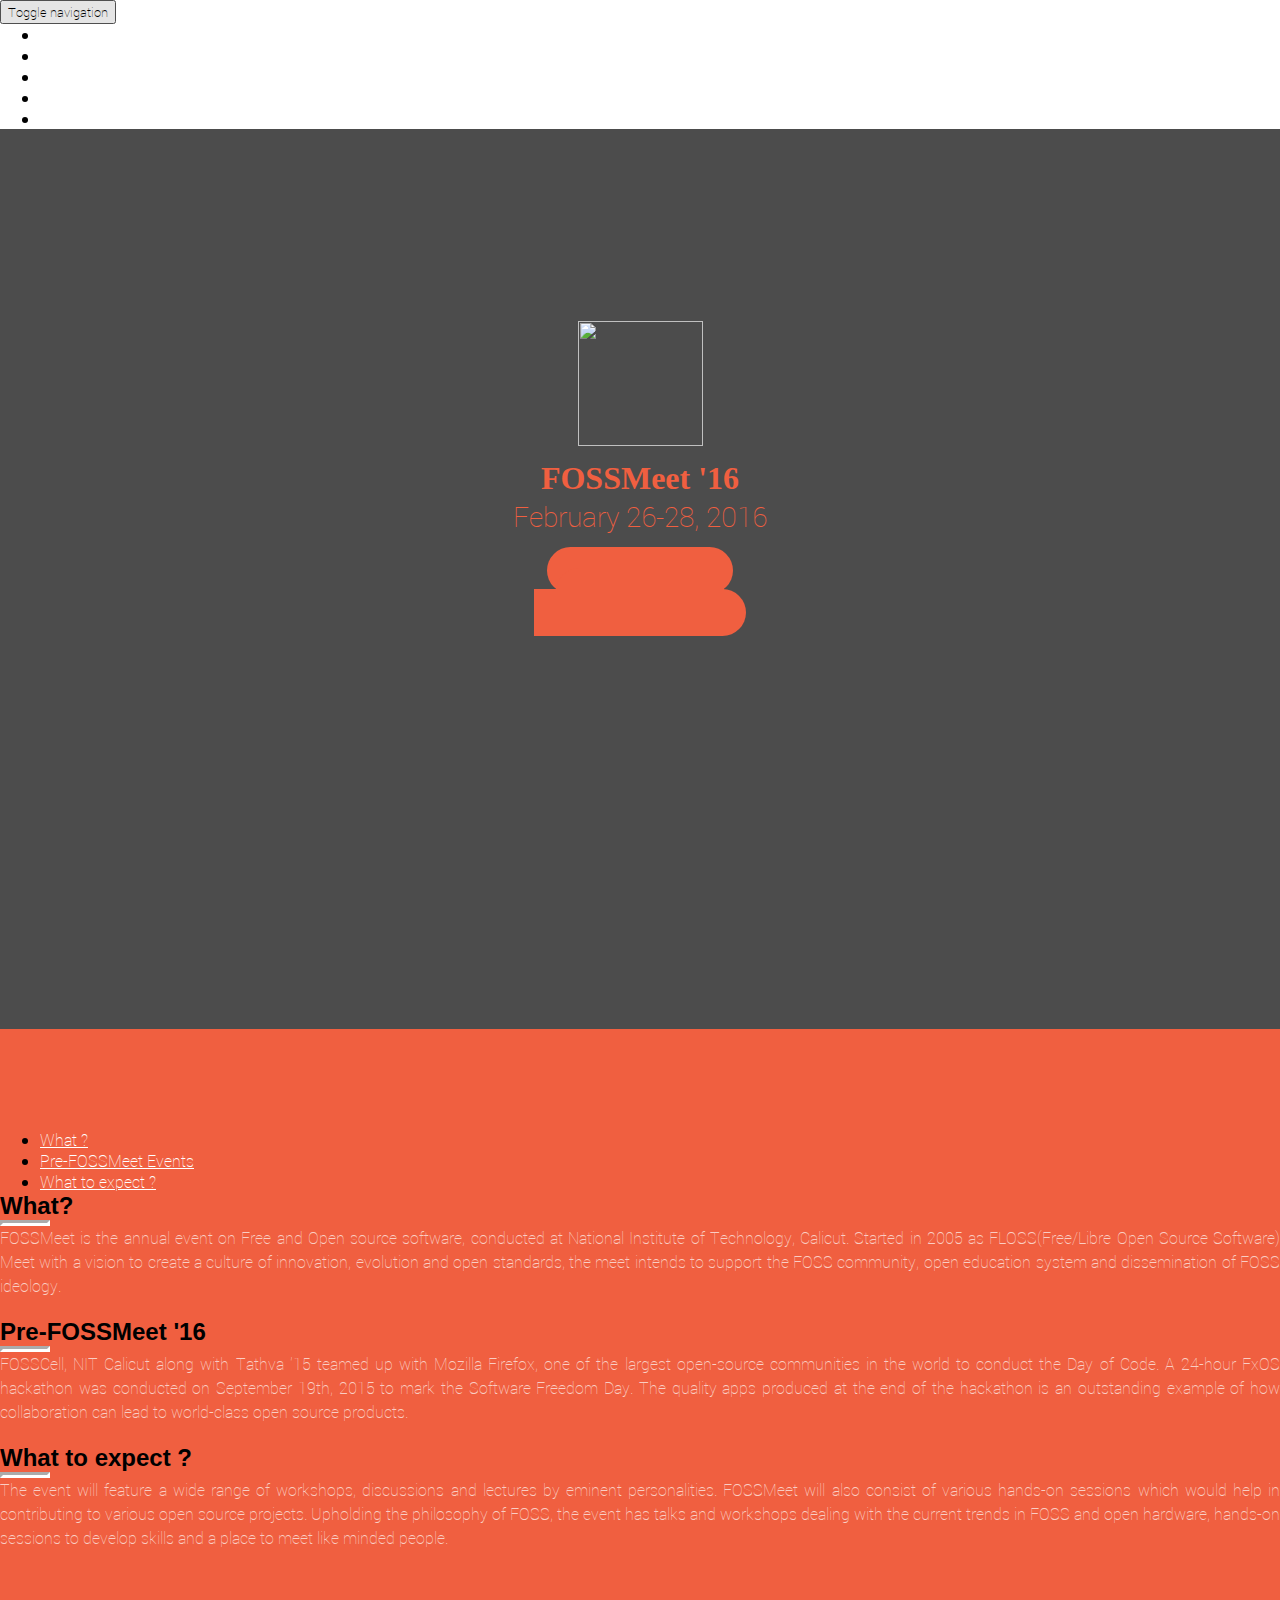
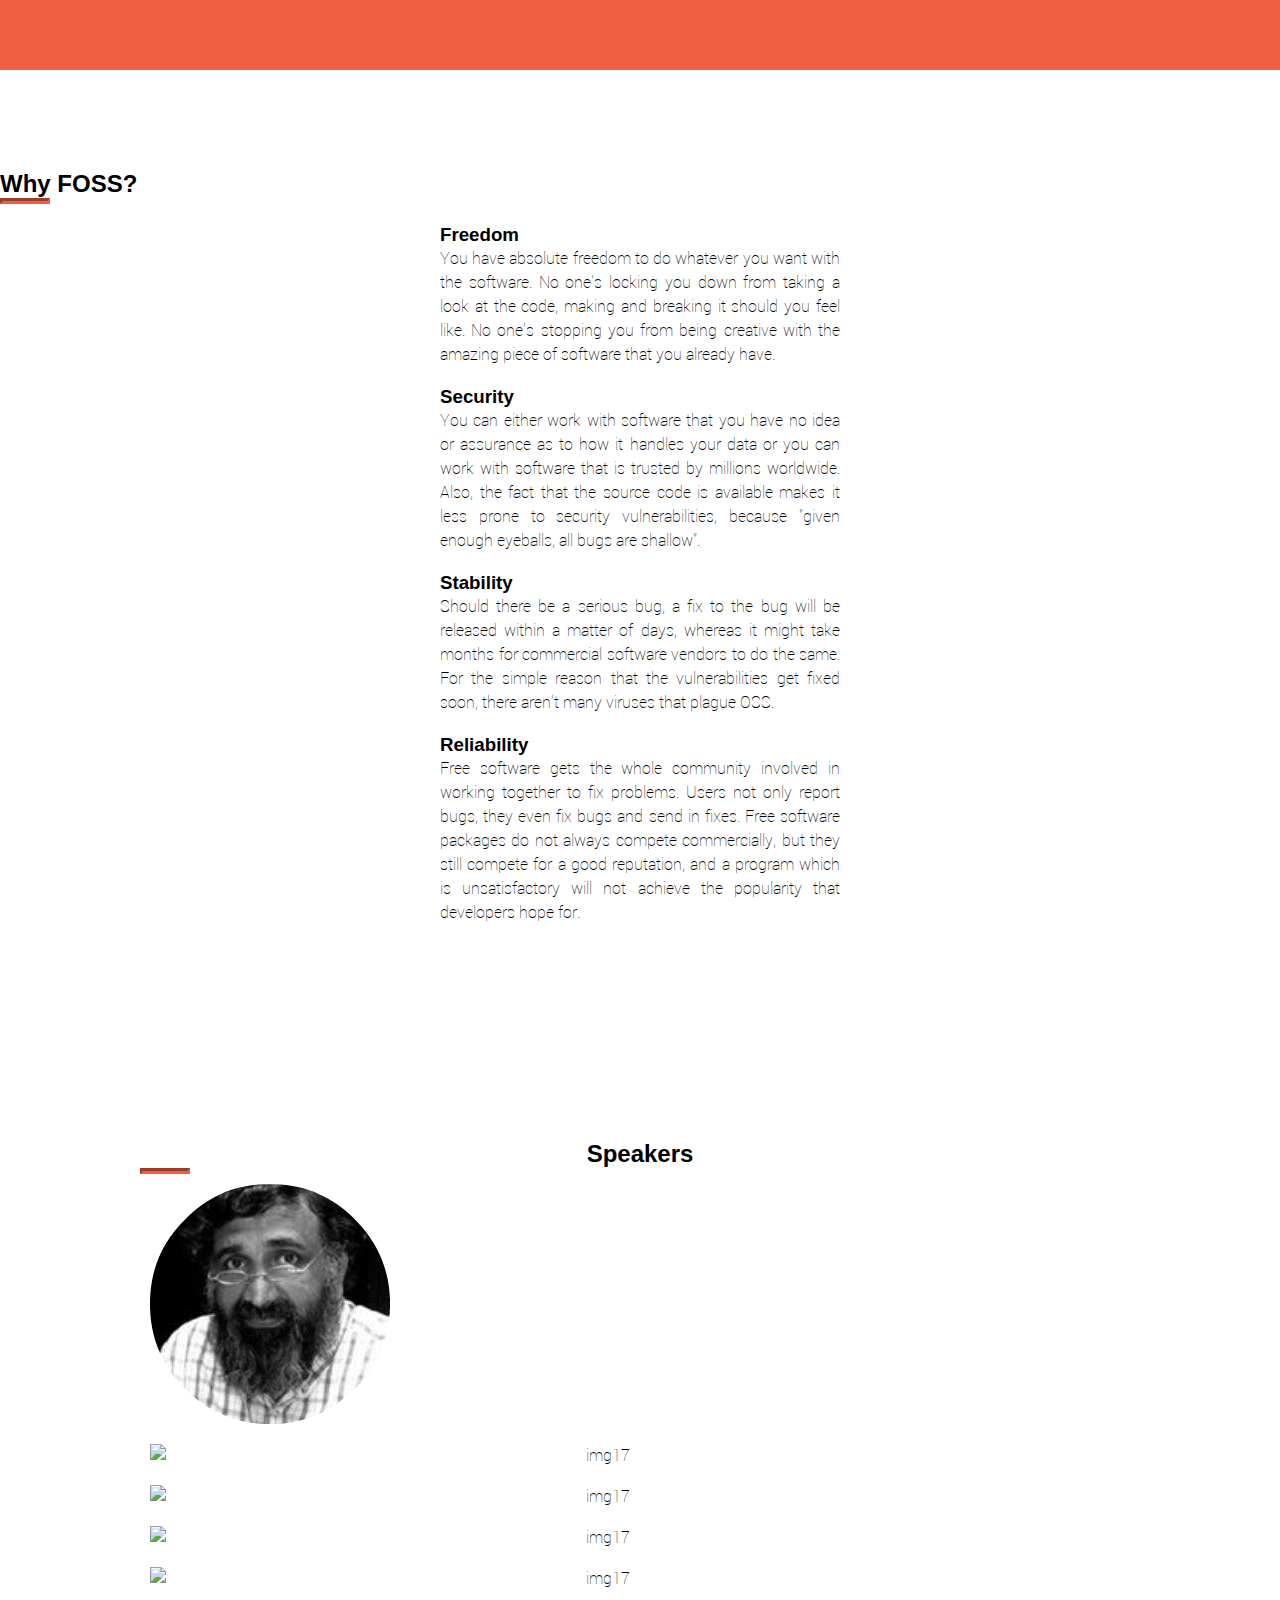
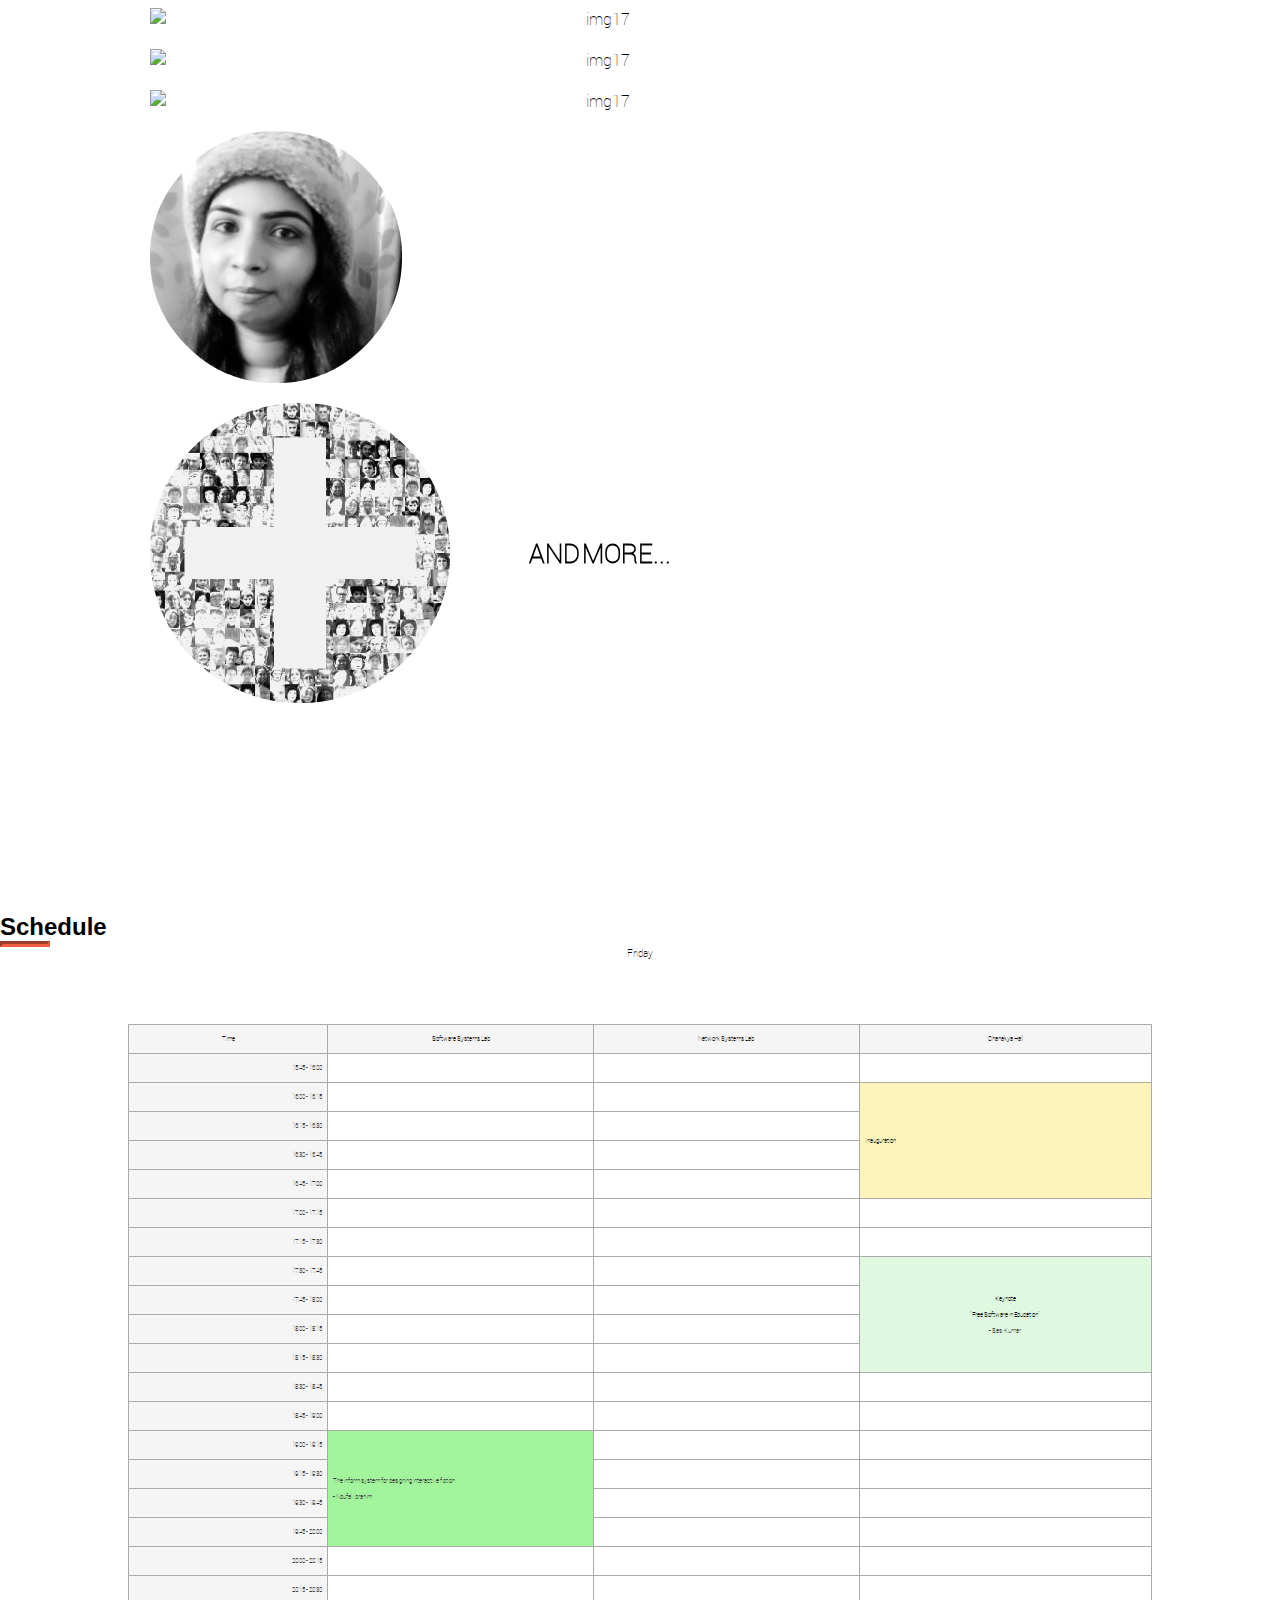
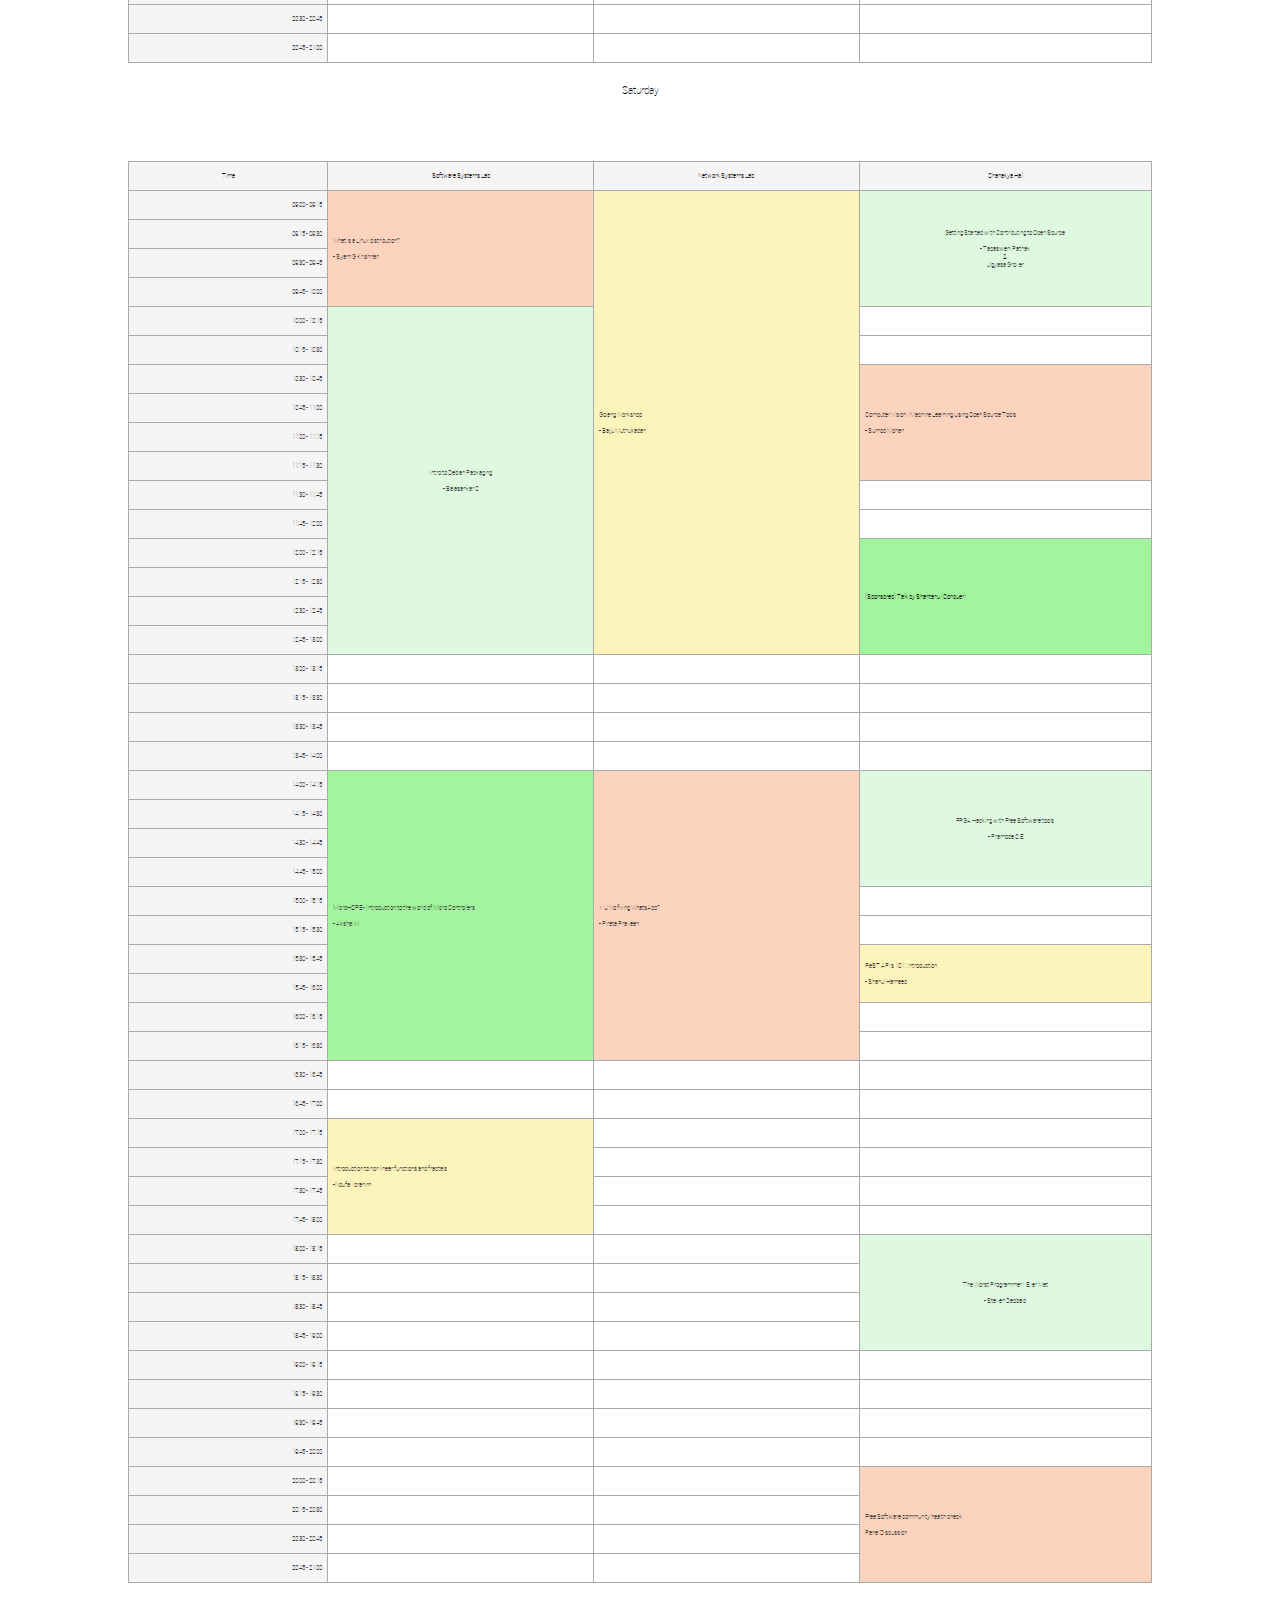
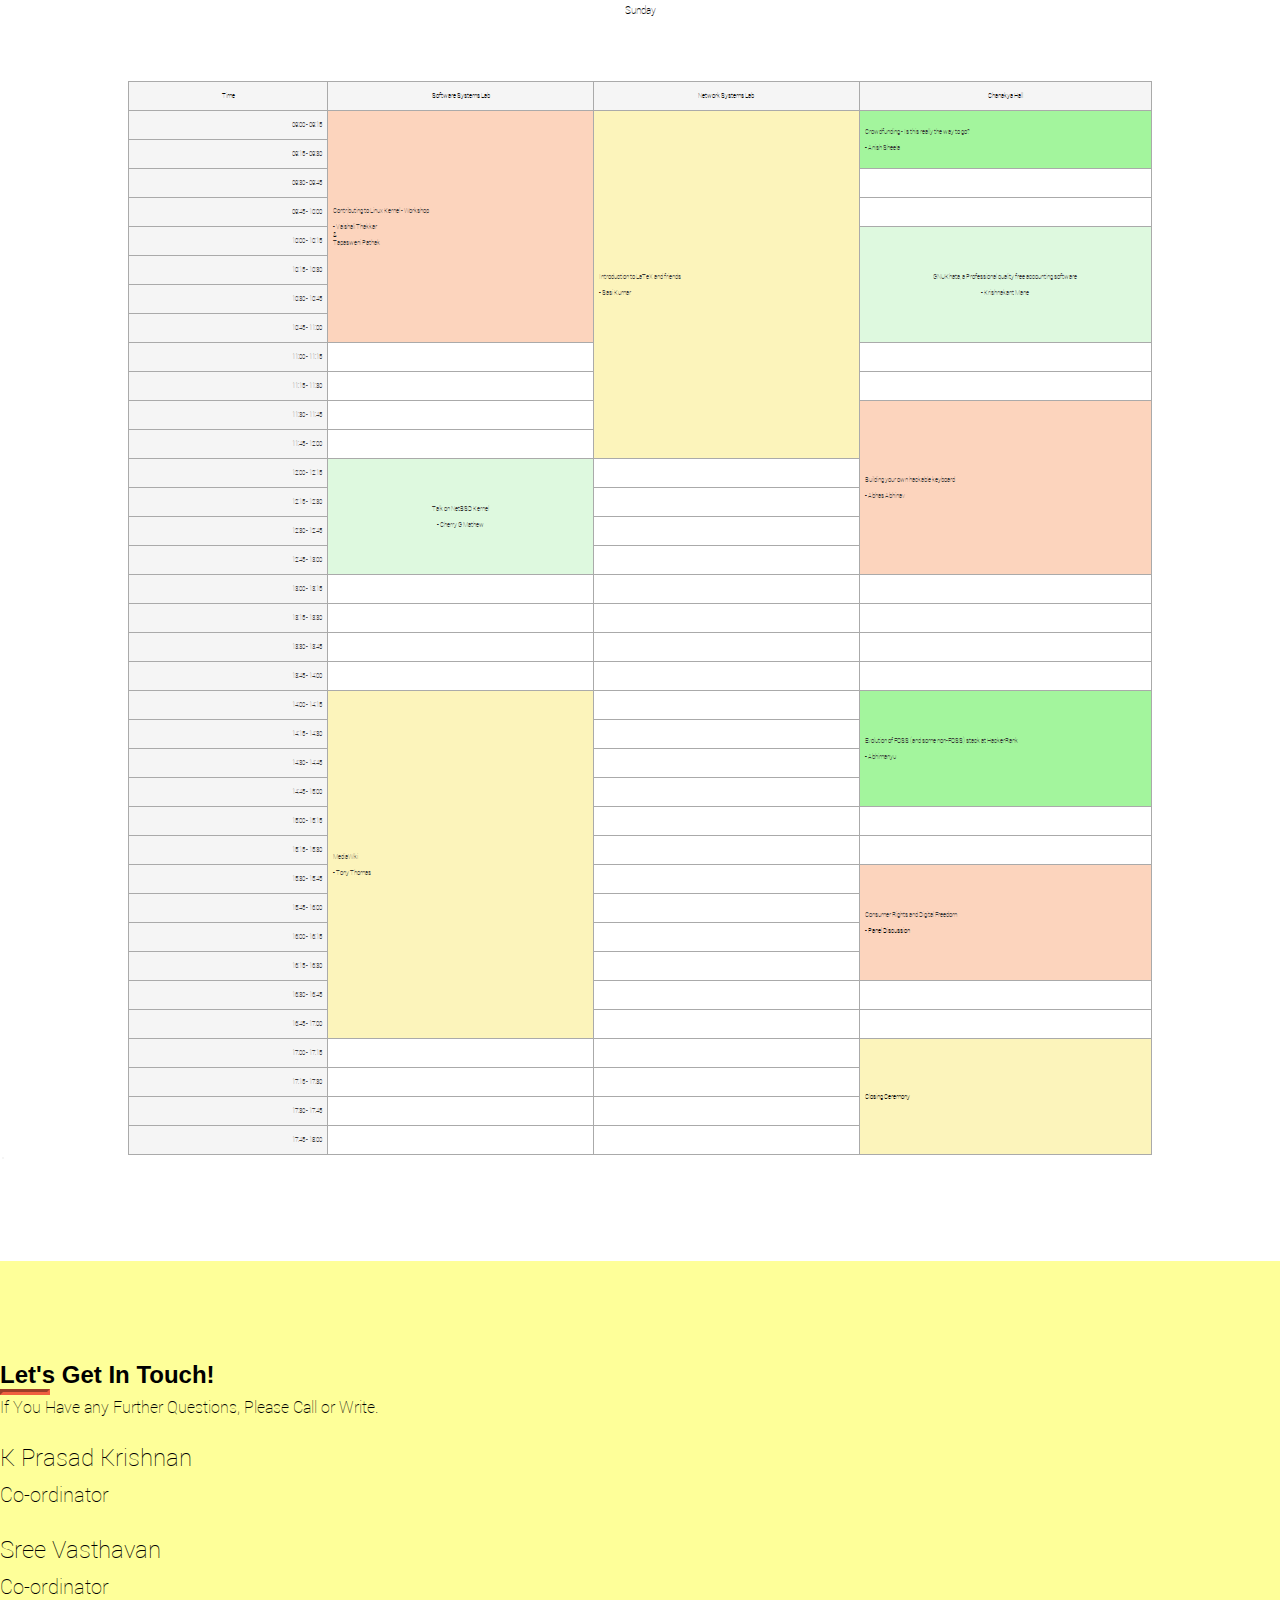
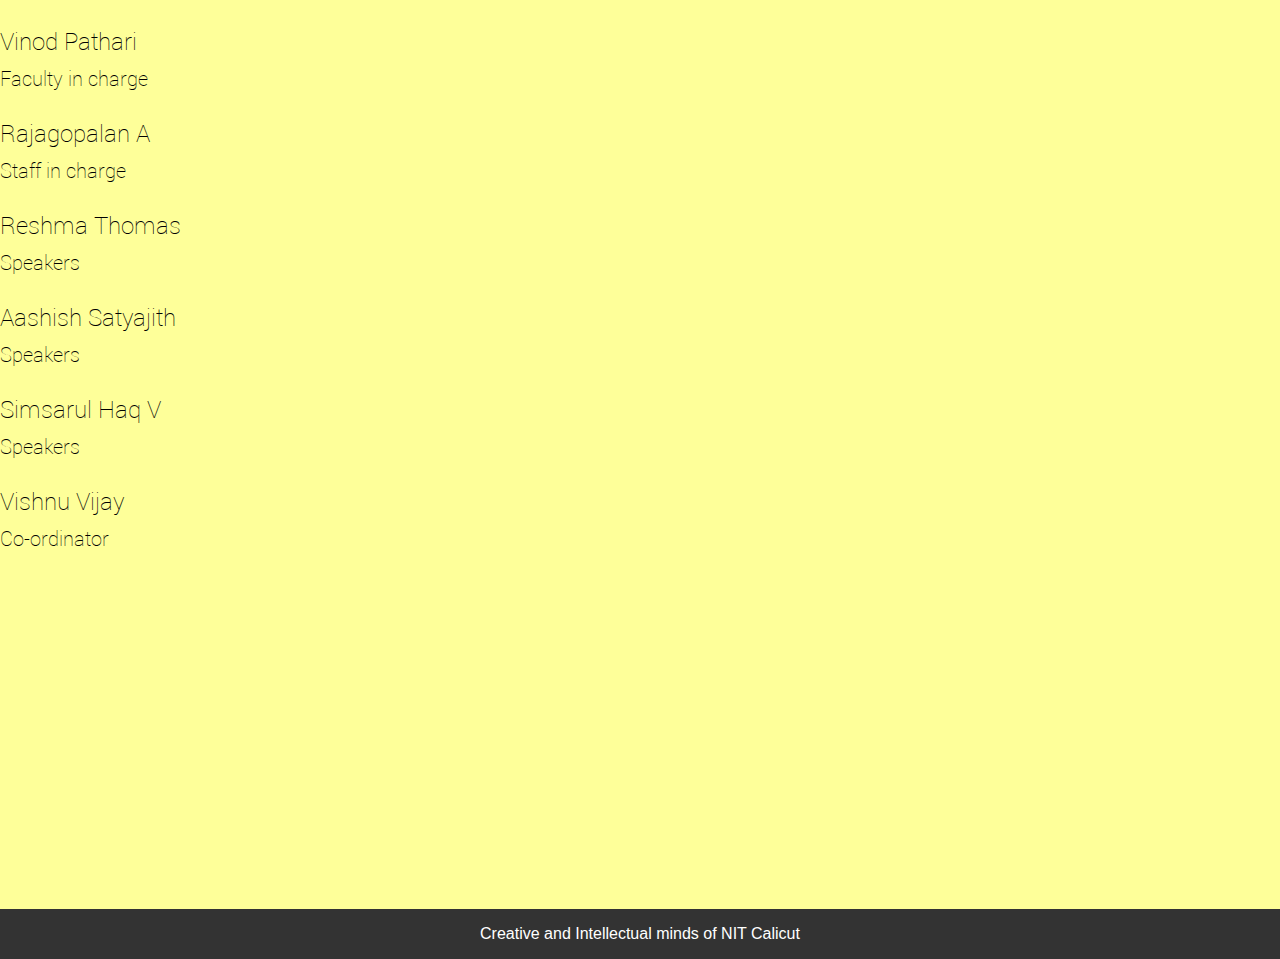
==== index.html @ 4502c783 "change layout" ====
<!DOCTYPE html>
<html lang="en">

<head>
    <meta charset="utf-8">
    <meta http-equiv="X-UA-Compatible" content="IE=edge">
    <meta name="viewport" content="width=device-width, initial-scale=1">
    <meta name="apple-mobile-web-app-capable" content="yes" />

    <meta property="og:title" content="FOSSMeet '16" />
    <meta property="og:site_name" content="FOSSMeet '16"/>
    <meta property="og:type" content="Website" />
    <meta property="og:url" content="http://www.fossmeet.in"/>
    <meta property="og:description" content="FOSSMeet is the annual event on Free and Open source software, conducted at National Institute of Technology, Calicut." />
    <meta property="og:type" content="FOSSMeet '16" />
    <meta property="og:locale" content="en_IN" />
    <meta property="article:author" content="https://www.facebook.com/shrimadhav" />
    <meta property="article:publisher" content="https://www.facebook.com/fossmeet" />
    <meta property="og:image" content="img/poster.jpg" />
    <meta property="fb:app_id" content="921306757944441" />

    <meta name="twitter:card" content="product" />
    <meta name="twitter:site" content="@fossmeet" />
    <meta name="twitter:creator" content="@SpEcHiDe" />

    <meta name="author" content="FOSSMeet '16" />

    <link rel="shortcut icon" type="image/png" href="img/logo16.png" />

    <title>FOSSMeet '16</title>

    <link rel="stylesheet" href="css/bootstrap.min.css" type="text/css">
    <link rel="stylesheet" href="css/font-awesome.min.css" type="text/css">
    <link rel="stylesheet" href="css/animate.min.css" type="text/css">
    <link rel="stylesheet" href="css/creative.css" type="text/css">
    <link rel="stylesheet" href="css/main.css" type="text/css">
    <!-- HTML5 Shim and Respond.js IE8 support of HTML5 elements and media queries -->
    <!-- WARNING: Respond.js doesn't work if you view the page via file:// -->
    <!--[if lt IE 9]>
    <script src="https://oss.maxcdn.com/libs/html5shiv/3.7.0/html5shiv.js"></script>
    <script src="https://oss.maxcdn.com/libs/respond.js/1.4.2/respond.min.js"></script>
    <![endif]-->
	<link rel="stylesheet" type="text/css" href="css/schedule.css">
	
  </head>

  <body id="page-top">

    <nav id="mainNav" class="navbar navbar-default navbar-fixed-top">
      <div class="container-fluid">
        <div class="navbar-header">
          <button type="button" class="navbar-toggle collapsed" data-toggle="collapse" data-target="#bs-example-navbar-collapse-1">
          <span class="sr-only">Toggle navigation</span>
          <span class="icon-bar"></span>
          <span class="icon-bar"></span>
          <span class="icon-bar"></span>
          </button>
          <a class="navbar-brand page-scroll" href="#page-top" style="text-transform:none;">FOSSMeet '16</a>
        </div>
        <div class="collapse navbar-collapse" id="bs-example-navbar-collapse-1">
          <ul class="nav navbar-nav navbar-right">
            <li>
              <a class="page-scroll" href="#what">About</a>
            </li>
            <li>
              <a class="page-scroll" href="#why">Why FOSS?</a>
            </li>
			<li>
              <a class="page-scroll" href="#speakers">Speakers</a>
            </li>
            <li>
              <a class="page-scroll" href="#ib-container">Schedule</a>
            </li>
            <li>
              <a class="page-scroll" href="#contact">Contact Us</a>
            </li>
          </ul>
        </div>
      </div>
    </nav>

    <header>
        <div class="front"></div>
        <div class="overlay"></div>
            <div class="logohead">
				<img src="img/logo.png" width="125px" height="125px">
            </div>
			<h1 style="padding-bottom: 0;">FOSSMeet '16</h1>
			<div align="center" style="font-size: 176%;">
				February 26-28, 2016
			</div>

			<div class="container">
					<p class="element" style="font-size: 145%;"></p>
					
					<div class="row text-center">
					<div class="col-lg-3 text-center"></div>
					<div class="col-lg-3 text-center">
						<a target="_blank" href="admin/index.html" class="btn btn-efault btn-xl" style="font-color:#fff;background-color:rgb(240, 95, 64);font-family:'ubuntu';">Register Now</a>
					</div>
					
					<div class="col-lg-3 text-center">
						<a target="_blank" href="#ib-container" class="page-scroll btn btn-efault btn-xl" style="font-color:#fff;background-color:rgb(240, 95, 64);font-family:'ubuntu';">Schedule is up!<br>Click here to view!</a>
					</div>
					<div class="col-lg-3 text-center"></div>
					</div>
					
					<!-- <div class="countdown"></div> -->
					
			</div>
    </header>

    <section class="bg-primary" id="what">
      
	  <div class="container row">

      <div class="col-md-3">

        <ul class="nav nav-pills nav-stacked" id="myTab">
          <li class="active"><a data-toggle="tab" href="#whattop" style="color:#fff;background-color:#f05f40;">What ?</a></li>
          <li><a data-toggle="tab" href="#premeet" style="color:#fff;background-color:#f05f40;">Pre-FOSSMeet Events</a></li>
          <li><a data-toggle="tab" href="#expectations" style="color:#fff;background-color:#f05f40;">What to expect ?</a></li>
        </ul>

      </div>
      <div class="col-md-9">

        <div class="tab-content">
          <div class="tab-pane active" id="whattop">
            <div class="col-lg-8 col-lg-offset-2">
              <h2 class="section-heading text-center">What?</h2>
              <hr class="light">
              <p class="text-faded" style="text-align:justify;">
                FOSSMeet is the annual event on Free and Open source software,
                conducted at National Institute of Technology, Calicut.
                Started in 2005 as FLOSS(Free/Libre Open Source Software) Meet
                with a vision to create a culture of innovation, evolution and open standards,
                the meet intends to support the FOSS community, open education system and dissemination of FOSS ideology.
              </p>
            </div>
          </div>
          <div class="tab-pane" id="premeet">
            <div class="col-lg-8 col-lg-offset-2">
              <h2 class="section-heading text-center">Pre-FOSSMeet '16</h2>
              <hr class="light">
              <p class="text-faded" style="text-align:justify;">

FOSSCell, NIT Calicut along with Tathva '15 teamed up with Mozilla Firefox,
one of the largest open-source communities in the world to conduct <code>the Day of Code</code>.
A 24-hour FxOS hackathon was conducted on September 19th, 2015 to mark the Software Freedom Day.
The quality apps produced at the end of the hackathon is an outstanding example of
how collaboration can lead to world-class open source products.

              </p>
            </div>
          </div>
          <div class="tab-pane" id="expectations">
            <div class="col-lg-8 col-lg-offset-2">
              <h2 class="section-heading text-center">What to expect ?</h2>
              <hr class="light">
              <p class="text-faded" style="text-align:justify;">
                The event will feature a wide range of workshops, discussions and lectures by eminent personalities.
                FOSSMeet will also consist of various hands-on sessions which
                would help in contributing to various open source projects.
                Upholding the philosophy of FOSS, the event has talks and workshops dealing with the current trends in FOSS and open hardware, hands-on sessions to develop skills and a place to meet like minded people.
              </p>
            </div>
          </div>
        </div>

      </div>

    </div>
    </section>

    <section id="why">
      <div class="container">
        <div class="row">
          <div class="col-lg-12 text-center">
            <h2 class="section-heading">Why FOSS?</h2>
            <hr class="primary">
          </div>
        </div>
      </div>
      <div class="container">
        <div class="row">
          <div class="col-lg-3 col-md-6 text-center">
            <div class="service-box">
              <i class="fa fa-4x fa-unlock wow bounceIn text-primary"></i>
              <h3>Freedom</h3>
              <p class="text-muted" style="text-align:justify;">You have absolute freedom to do whatever you want with the software. No one's locking you down from taking a look at the code, making and breaking it should you feel like. No one's stopping you from being creative with the amazing piece of software that you already have.</p>
            </div>
          </div>
          <div class="col-lg-3 col-md-6 text-center">
            <div class="service-box">
              <i class="fa fa-4x fa-shield wow bounceIn text-primary" data-wow-delay=".1s"></i>
              <h3>Security</h3>
              <p class="text-muted" style="text-align:justify;">You can either work with software that you have no idea or assurance as to how it handles your data or you can work with software that is trusted by millions worldwide. Also, the fact that the source code is available makes it less prone to security vulnerabilities, because "given enough eyeballs, all bugs are shallow".</p>
            </div>
          </div>
          <div class="col-lg-3 col-md-6 text-center">
            <div class="service-box">
              <i class="fa fa-4x fa-database wow bounceIn text-primary" data-wow-delay=".2s"></i>
              <h3>Stability</h3>
              <p class="text-muted" style="text-align:justify;">Should there be a serious bug, a fix to the bug will be released within a matter of days, whereas it might take months for commercial software vendors to do the same. For the simple reason that the vulnerabilities get fixed soon, there aren't many viruses that plague OSS.</p>
            </div>
          </div>
          <div class="col-lg-3 col-md-6 text-center">
            <div class="service-box">
              <i class="fa fa-4x fa-cloud wow bounceIn text-primary" data-wow-delay=".3s"></i>
              <h3>Reliability</h3>
              <p class="text-muted" style="text-align:justify;">Free software gets the whole community involved in working together to fix problems. Users not only report bugs, they even fix bugs and send in fixes.
Free software packages do not always compete commercially, but they still compete for a good reputation, and a program which is unsatisfactory will not achieve the popularity that developers hope for. </p>
            </div>
          </div>
        </div>
      </div>
    </section>

	
    <section id="speakers" class="page-alternate">
      <div class="grid container">
        <div class="row">
          <div class="col-lg-12 text-center">
            <h2 class="section-heading">Speakers</h2>
            <hr class="primary">
          </div>
        </div>
		
        <div class="row">
			
			<div class="col-md-2 col-sm-2 col-xs-2 text-center"><figure class="effect-hera"><img src="img/sks.png" alt="img17"/><figcaption><h2><span>Sasi Kumar</span></h2><p><a target="_blank" href="http://swatantryam.blogspot.in/"></a></p></figcaption></figure></div>

			<div class="col-md-2 col-sm-2 col-xs-2 text-center"><figure class="effect-hera"><img src="img/praveen.png" alt="img17"/><figcaption><h2><span>pirate praveen</span></h2><p><a target="_blank" href="http://www.j4v4m4n.in/"><span class="glyphicon glyphicon-link"></span></a></p></figcaption></figure></div>
			
			<div class="col-md-2 col-sm-2 col-xs-2 text-center"><figure class="effect-hera"><img src="img/abhas.png" alt="img17"/><figcaption><h2><span>Abhas Abhinav</span></h2><p><a target="_blank" href="https://www.linkedin.com/in/abhasabhinav"><span class="glyphicon glyphicon-link" aria-hidden="true"></span></a></p></figcaption></figure></div>

            <div class="col-md-2 col-sm-2 col-xs-2 text-center"><figure class="effect-hera"><img src="img/noufal.png" alt="img17"/><figcaption><h2><span>Noufal Ibrahim</span></h2><p><a target="_blank" href="http://nibrahim.net.in/"><span class="glyphicon glyphicon-link"></span></a></p></figcaption></figure></div>
		
            <div class="col-md-2 col-sm-2 col-xs-2 text-center"><figure class="effect-hera"><img src="img/baiju.png" alt="img17"/><figcaption><h2><span>baiju m</span></h2><p><a target="_blank" href="http://muthukadan.net/"><span class="glyphicon glyphicon-link"></span></a></p></figcaption></figure></div>

        </div>

        <div class="row">

			<div class="col-md-2 col-sm-2 col-xs-2 text-center"><figure class="effect-hera"><img src="img/bsc.png" alt="img17"/><figcaption><h2><span>Balasankar C</span></h2><p><a target="_blank" href="http://balasankarc.in/"><span class="glyphicon glyphicon-link"></span></a></p></figcaption></figure></div>
		
			<div class="col-md-2 col-sm-2 col-xs-2 text-center"><figure class="effect-hera"><img src="img/steven.png" alt="img17"/><figcaption><h2><span>Steven Deobald</span></h2><p><a target="_blank" href="https://www.linkedin.com/in/deobald"><span class="glyphicon glyphicon-link"></span></a></p></figcaption></figure></div>
			
			<div class="col-md-2 col-sm-2 col-xs-2 text-center"><figure class="effect-hera"><img src="img/pramode.png" alt="img17"/><figcaption><h2><span>pramode c e</span></h2><p><a target="_blank" href="http://pramode.net/"><span class="glyphicon glyphicon-link" aria-hidden="true"></span></a></p></figcaption></figure></div>

            <div class="col-md-2 col-sm-2 col-xs-2 text-center"><figure class="effect-hera"><img src="img/vt.png" alt="img17"/><figcaption><h2><span>Vaishali Thakkar</span></h2><p><a target="_blank" href="https://vthakkar1994.wordpress.com/"><span class="glyphicon glyphicon-link"></span></a></p></figcaption></figure></div>

            <div class="col-md-2 col-sm-2 col-xs-2 text-center"><figure class="effect-hera"><img src="img/plus.png" alt="img17"/><figcaption><h2><span style="color:black">and more...</span></h2><p><a target="_blank" href="http://funnel.fossmeet.in/"><span class="glyphicon glyphicon-link"></span></a></p></figcaption></figure></div>

		</div>
	  
	  </div>
      </section>
	
    <section class="ib-container" id="ib-container">
      <div class="container">
        <div class="row">
          <div class="col-lg-12 text-center">
            <h2 class="section-heading">Schedule</h2>
            <hr class="primary">
          </div>
        </div>
      </div>

	  	<div>
<!---Friday schedule -->
<div id="icon_panel_desc">Friday</div>

<table class="tg">
<colgroup>
<col style="width: 8%">
<col style="width: 20%">
<col style="width: 20%">
<col style="width: 22%">
</colgroup>
   <thead>
        <tr>
            <th class="first">Time</th>
            <th class="sameWidth threeColumn">Software Systems Lab</th>
            <th class="sameWidth threeColumn">Network Systems Lab</th>
            <th class="sameWidth threeColumn">Chanakya Hall</th>
        </tr>
    </thead>
    <tbody>
        <tr>
            <td style="text-align: right;">15:45 - 16:00</td>
            <td class="lockdown" colspan="1" rowspan="1">&nbsp;</td>
            <td class="lockdown" colspan="1" rowspan="1">&nbsp;</td>
            <td class="lockdown" colspan="1" rowspan="1">&nbsp;</td>
        </tr>
        <tr>
            <td style="text-align: right;">16:00 - 16:15</td>
            <td class="lockdown" colspan="1" rowspan="1">&nbsp;</td>
            <td class="lockdown" colspan="1" rowspan="1">&nbsp;</td>
            <td class="talkContainer bookedSlot track-0 yellow" colspan="1" rowspan="4">Inauguration</td>
        </tr>
        <tr>
            <td style="text-align: right;">16:15 - 16:30</td>
            <td class="lockdown" colspan="1" rowspan="1">&nbsp;</td>
            <td class="lockdown" colspan="1" rowspan="1">&nbsp;</td>
        </tr>
        <tr>
            <td style="text-align: right;">16:30 - 16:45</td>
            <td class="lockdown" colspan="1" rowspan="1">&nbsp;</td>
            <td class="lockdown" colspan="1" rowspan="1">&nbsp;</td>
        </tr>
        <tr>
            <td style="text-align: right;">16:45 - 17:00</td>
            <td class="lockdown" colspan="1" rowspan="1">&nbsp;</td>
            <td class="lockdown" colspan="1" rowspan="1">&nbsp;</td>
        </tr>
        <tr>
            <td style="text-align: right;">17:00 - 17:15</td>
            <td class="lockdown" colspan="1" rowspan="1">&nbsp;</td>
            <td class="lockdown" colspan="1" rowspan="1">&nbsp;</td>
            <td class="lockdown" colspan="1" rowspan="1">&nbsp;</td>
        </tr>
        <tr>
            <td style="text-align: right;">17:15 - 17:30</td>
            <td class="lockdown" colspan="1" rowspan="1">&nbsp;</td>
            <td class="lockdown" colspan="1" rowspan="1">&nbsp;</td>
            <td class="lockdown" colspan="1" rowspan="1">&nbsp;</td>
        </tr>
        <tr>
            <td style="text-align: right;">17:30 - 17:45</td>
            <td class="lockdown" colspan="1" rowspan="1">&nbsp;</td>
            <td class="lockdown" colspan="1" rowspan="1">&nbsp;</td>
            <td class="talkContainer bookedSlot track-0 blue" colspan="1" rowspan="4"><emp>Keynote</emp> <br /><br /> &quot;Free Software in Education&quot;<br /><br /> - <a href="http://swatantryam.blogspot.in/" target="_blank">Sasi Kumar</a></td>
        </tr>
        <tr>
            <td style="text-align: right;">17:45 - 18:00</td>
            <td class="lockdown" colspan="1" rowspan="1">&nbsp;</td>
            <td class="lockdown" colspan="1" rowspan="1">&nbsp;</td>
        </tr>
        <tr>
            <td style="text-align: right;">18:00 - 18:15</td>
            <td class="lockdown" colspan="1" rowspan="1">&nbsp;</td>
            <td class="lockdown" colspan="1" rowspan="1">&nbsp;</td>
        </tr>
        <tr>
            <td style="text-align: right;">18:15 - 18:30</td>
            <td class="lockdown" colspan="1" rowspan="1">&nbsp;</td>
            <td class="lockdown" colspan="1" rowspan="1">&nbsp;</td>
        </tr>
        <tr>
            <td style="text-align: right;">18:30 - 18:45</td>
            <td class="lockdown" colspan="1" rowspan="1">&nbsp;</td>
            <td class="lockdown" colspan="1" rowspan="1">&nbsp;</td>
            <td class="lockdown" colspan="1" rowspan="1">&nbsp;</td>
        </tr>
        <tr>
            <td style="text-align: right;">18:45 - 19:00</td>
            <td class="lockdown" colspan="1" rowspan="1">&nbsp;</td>
            <td class="lockdown" colspan="1" rowspan="1">&nbsp;</td>
            <td class="lockdown" colspan="1" rowspan="1">&nbsp;</td>
        </tr>
        <tr>
            <td style="text-align: right;">19:00 - 19:15</td>
            <td class="talkContainer bookedSlot track-0 green" colspan="1" rowspan="4">
				<a href="https://fossmeet-nitc.talkfunnel.com/2016/26-the-inform-system-for-designing-interactive-fictio" target="_blank">
					The inform system for designing interactive fiction
				</a>
				<br /><br />
				-
				<a href="http://nibrahim.net.in/" target="_blank">
				Noufal Ibrahim
				</a>
			</td>
            <td class="lockdown" colspan="1" rowspan="1">&nbsp;</td>
            <td class="lockdown" colspan="1" rowspan="1">&nbsp;</td>
        </tr>
        <tr>
            <td style="text-align: right;">19:15 - 19:30</td>
            <td class="lockdown" colspan="1" rowspan="1">&nbsp;</td>
            <td class="lockdown" colspan="1" rowspan="1">&nbsp;</td>
        </tr>
        <tr>
            <td style="text-align: right;">19:30 - 19:45</td>
            <td class="lockdown" colspan="1" rowspan="1">&nbsp;</td>
            <td class="lockdown" colspan="1" rowspan="1">&nbsp;</td>
        </tr>
        <tr>
            <td style="text-align: right;">19:45 - 20:00</td>
            <td class="lockdown" colspan="1" rowspan="1">&nbsp;</td>
            <td class="lockdown" colspan="1" rowspan="1">&nbsp;</td>
        </tr>
        <tr>
            <td style="text-align: right;">20:00 - 20:15</td>
            <td class="lockdown" colspan="1" rowspan="1">&nbsp;</td>
            <td class="lockdown" colspan="1" rowspan="1">&nbsp;</td>
            <td class="lockdown" colspan="1" rowspan="1">&nbsp;</td>
        </tr>
        <tr>
            <td style="text-align: right;">20:15 - 20:30</td>
            <td class="lockdown" colspan="1" rowspan="1">&nbsp;</td>
            <td class="lockdown" colspan="1" rowspan="1">&nbsp;</td>
            <td class="lockdown" colspan="1" rowspan="1">&nbsp;</td>
        </tr>
        <tr>
            <td style="text-align: right;">20:30 - 20:45</td>
            <td class="lockdown" colspan="1" rowspan="1">&nbsp;</td>
            <td class="lockdown" colspan="1" rowspan="1">&nbsp;</td>
            <td class="lockdown" colspan="1" rowspan="1">&nbsp;</td>
        </tr>
        <tr>
            <td style="text-align: right;">20:45 - 21:00</td>
            <td class="lockdown" colspan="1" rowspan="1">&nbsp;</td>
            <td class="lockdown" colspan="1" rowspan="1">&nbsp;</td>
            <td class="lockdown" colspan="1" rowspan="1">&nbsp;</td>
        </tr>
    </tbody>
</table>

<br>


<div id="icon_panel_desc">Saturday</div>

<!-- Saturday -->
<table class="tg">
<colgroup>
<col style="width: 8%">
<col style="width: 20%">
<col style="width: 20%">
<col style="width: 22%">
</colgroup>
   <thead>
        <tr>
            <th class="first">Time</th>
            <th class="sameWidth threeColumn">Software Systems Lab</th>
            <th class="sameWidth threeColumn">Network Systems Lab</th>
            <th class="sameWidth threeColumn">Chanakya Hall</th>
        </tr>
    </thead>
    <tbody>
        <tr>
            <td style="text-align: right;">09:00 - 09:15</td>
            <td class="talkContainer bookedSlot track-0 red" colspan="1" rowspan="4">
			<a href="https://fossmeet-nitc.talkfunnel.com/2016/29-what-is-a-linux-distribution" target="_blank">
			What is a Linux distribution?</a><br /><br /> - <a href="https://github.com/syamgk/" target="_blank">Syam G Krishnan</a></td>
            <td class="talkContainer bookedSlot track-0 yellow" colspan="1" rowspan="16">
			<a href="https://fossmeet-nitc.talkfunnel.com/2016/1-golang-workshop" target="_blank">
			Golang Workshop</a><br /><br /> - <a href="http://muthukadan.net/" target="_blank">Baiju Muthukadan</a></td>
            <td class="talkContainer bookedSlot track-0 blue    " colspan="1" rowspan="4">
			<a href="https://fossmeet-nitc.talkfunnel.com/2016/9-getting-started-with-contributing-to-open-sources" target="_blank">
			Getting Started with Contributing to Open Source</a><br /><br /> - <a href="http://tapasweni-pathak.github.io/" target="_blank">Tapasweni Pathak</a> <br /> &amp; </br><a href="https://in.linkedin.com/in/jigyasagrover" target="_blank"> Jigyasa Grover</a></td>
        </tr>
        <tr>
            <td style="text-align: right;">09:15 - 09:30</td>
        </tr>
        <tr>
            <td style="text-align: right;">09:30 - 09:45</td>
        </tr>
        <tr>
            <td style="text-align: right;">09:45 - 10:00</td>
        </tr>
        <tr>
            <td style="text-align: right;">10:00 - 10:15</td>
            <td class="talkContainer bookedSlot track-0 blue" colspan="1" rowspan="12">
			<a href="https://fossmeet-nitc.talkfunnel.com/2016/2-intro-to-debian-packaging" target="_blank">
			Intro to Debian Packaging</a><br /><br /> - <a href="http://balasankarc.in/" target="_blank">Balasankar C</a></td>
            <td class="lockdown" colspan="1" rowspan="1">&nbsp;</td>
        </tr>
        <tr>
            <td style="text-align: right;">10:15 - 10:30</td>
            <td class="lockdown" colspan="1" rowspan="1">&nbsp;</td>
        </tr>
        <tr>
            <td style="text-align: right;">10:30 - 10:45</td>
			<td class="talkContainer bookedSlot track-0 red" colspan="1" rowspan="4"><a href="" target="_blank">
			Computer Vision / Machine Learning Using Open Source Tools</a><br /><br /> - <a href="https://in.linkedin.com/in/sumod-k-mohan-3a30127" target="_blank">Sumod Mohan</a></td>
        </tr>
        <tr>
            <td style="text-align: right;">10:45 - 11:00</td>
        </tr>
        <tr>
            <td style="text-align: right;">11:00 - 11:15</td>
        </tr>
        <tr>
            <td style="text-align: right;">11:15 - 11:30</td>
        </tr>
        <tr>
            <td style="text-align: right;">11:30 - 11:45</td>
            <td class="lockdown" colspan="1" rowspan="1">&nbsp;</td>
        </tr>
        <tr>
            <td style="text-align: right;">11:45 - 12:00</td>
            <td class="lockdown" colspan="1" rowspan="1">&nbsp;</td>
        </tr>
        <tr>
            <td style="text-align: right;">12:00 - 12:15</td>
            <td class="talkContainer bookedSlot track-0 green" colspan="1" rowspan="4">
			(Sponsored) Talk by Shantanu (Conquer)
			</td>
        </tr>
        <tr>
            <td style="text-align: right;">12:15 - 12:30</td>
        </tr>
        <tr>
            <td style="text-align: right;">12:30 - 12:45</td>
        </tr>
        <tr>
            <td style="text-align: right;">12:45 - 13:00</td>
        </tr>
        <tr>
            <td style="text-align: right;">13:00 - 13:15</td>
            <td class="lockdown" colspan="1" rowspan="1">&nbsp;</td>
            <td class="lockdown" colspan="1" rowspan="1">&nbsp;</td>
            <td class="lockdown" colspan="1" rowspan="1">&nbsp;</td>
        </tr>
        <tr>
            <td style="text-align: right;">13:15 - 13:30</td>
            <td class="lockdown" colspan="1" rowspan="1">&nbsp;</td>
            <td class="lockdown" colspan="1" rowspan="1">&nbsp;</td>
            <td class="lockdown" colspan="1" rowspan="1">&nbsp;</td>
        </tr>
        <tr>
            <td style="text-align: right;">13:30 - 13:45</td>
            <td class="lockdown" colspan="1" rowspan="1">&nbsp;</td>
            <td class="lockdown" colspan="1" rowspan="1">&nbsp;</td>
            <td class="lockdown" colspan="1" rowspan="1">&nbsp;</td>
        </tr>
        <tr>
            <td style="text-align: right;">13:45 - 14:00</td>
            <td class="lockdown" colspan="1" rowspan="1">&nbsp;</td>
            <td class="lockdown" colspan="1" rowspan="1">&nbsp;</td>
            <td class="lockdown" colspan="1" rowspan="1">&nbsp;</td>
        </tr>
        <tr>
            <td style="text-align: right;">14:00 - 14:15</td>
            <td class="talkContainer bookedSlot track-0 green" colspan="1" rowspan="10">
			<a href="https://fossmeet-nitc.talkfunnel.com/2016/11-microhope-introduction-to-the-world-of-micro-contr" target="_blank">
			MicroHOPE - Introduction to the world of Micro Controllers</a><br /><br /> - <a href="http://akshaim.github.io/" target="_blank">Akshai M</a></td>
            <td class="talkContainer bookedSlot track-0 red" colspan="1" rowspan="10">
			<a href="https://fossmeet-nitc.talkfunnel.com/2016/16-y-u-no-fixing-whatsapp" target="_blank">
			Y U No fixing WhatsApp?</a><br /><br /> - <a href="http://www.j4v4m4n.in/" target="_blank">Pirate Praveen</a></td>
            <td class="talkContainer bookedSlot track-0 blue" colspan="1" rowspan="4">
			<a href="https://fossmeet-nitc.talkfunnel.com/2016/27-fpga-hacking-with-free-software-tools" target="_blank">
			FPGA Hacking with Free Software tools</a><br /><br /> - <a href="http://pramode.net/" target="_blank">Pramode C.E</a></td>
        </tr>
        <tr>
            <td style="text-align: right;">14:15 - 14:30</td>
        </tr>
        <tr>
            <td style="text-align: right;">14:30 - 14:45</td>
        </tr>
        <tr>
            <td style="text-align: right;">14:45 - 15:00</td>
        </tr>
        <tr>
            <td style="text-align: right;">15:00 - 15:15</td>
            <td class="lockdown" colspan="1" rowspan="1">&nbsp;</td>
        </tr>
        <tr>
            <td style="text-align: right;">15:15 - 15:30</td>
            <td class="lockdown" colspan="1" rowspan="1">&nbsp;</td>
        </tr>
        <tr>
            <td style="text-align: right;">15:30 - 15:45</td>
            <td class="talkContainer bookedSlot track-0 yellow" colspan="1" rowspan="2">
				<a href="https://fossmeet-nitc.talkfunnel.com/2016/22-rest-apis-101-introduction" target="_blank">
				ReST APIs 101 : Introduction</a><br /><br /> - <a href="https://in.linkedin.com/in/beingshahul" target="_blank">Shahul Hameed</a>
			</td>
        </tr>
        <tr>
            <td style="text-align: right;">15:45 - 16:00</td>
        </tr>
        <tr>
            <td style="text-align: right;">16:00 - 16:15</td>
            <td class="lockdown" colspan="1" rowspan="1">&nbsp;</td>
        </tr>
        <tr>
            <td style="text-align: right;">16:15 - 16:30</td>
            <td class="lockdown" colspan="1" rowspan="1">&nbsp;</td>
        </tr>
        <tr>
            <td style="text-align: right;">16:30 - 16:45</td>
            <td class="lockdown" colspan="1" rowspan="1">&nbsp;</td>
            <td class="lockdown" colspan="1" rowspan="1">&nbsp;</td>
            <td class="lockdown" colspan="1" rowspan="1">&nbsp;</td>
        </tr>
        <tr>
            <td style="text-align: right;">16:45 - 17:00</td>
            <td class="lockdown" colspan="1" rowspan="1">&nbsp;</td>
            <td class="lockdown" colspan="1" rowspan="1">&nbsp;</td>
            <td class="lockdown" colspan="1" rowspan="1">&nbsp;</td>
        </tr>
        <tr>
            <td style="text-align: right;">17:00 - 17:15</td>
			<td class="talkContainer bookedSlot track-0 yellow" colspan="1" rowspan="4">
				<a href="https://fossmeet-nitc.talkfunnel.com/2016/25-introduction-to-non-linear-functions-and-fractals" target="_blank">Introduction to non linear functions and fractals</a><br /><br />-<a href="http://nibrahim.net.in/" target="_blank">Noufal Ibrahim</a>
			</td>
            <td class="lockdown" colspan="1" rowspan="1">&nbsp;</td>
            <td class="lockdown" colspan="1" rowspan="1">&nbsp;</td>
        </tr>
        <tr>
            <td style="text-align: right;">17:15 - 17:30</td>
            <td class="lockdown" colspan="1" rowspan="1">&nbsp;</td>
            <td class="lockdown" colspan="1" rowspan="1">&nbsp;</td>
        </tr>
        <tr>
            <td style="text-align: right;">17:30 - 17:45</td>
            <td class="lockdown" colspan="1" rowspan="1">&nbsp;</td>
            <td class="lockdown" colspan="1" rowspan="1">&nbsp;</td>
        </tr>
        <tr>
            <td style="text-align: right;">17:45 - 18:00</td>
            <td class="lockdown" colspan="1" rowspan="1">&nbsp;</td>
            <td class="lockdown" colspan="1" rowspan="1">&nbsp;</td>
        </tr>
        <tr>
            <td style="text-align: right;">18:00 - 18:15</td>
            <td class="lockdown" colspan="1" rowspan="1">&nbsp;</td>
            <td class="lockdown" colspan="1" rowspan="1">&nbsp;</td>
			<td class="talkContainer bookedSlot track-0 blue" colspan="1" rowspan="4">
				<a href="https://fossmeet-nitc.talkfunnel.com/2016/33-the-worst-programmer-i-ever-met" target="_blank">
					The Worst Programmer I Ever Met </a><br /><br /> - <a href="https://in.linkedin.com/in/deobald" target="_blank">Steven Deobald</a></td>
        </tr>
        <tr>
            <td style="text-align: right;">18:15 - 18:30</td>
            <td class="lockdown" colspan="1" rowspan="1">&nbsp;</td>
            <td class="lockdown" colspan="1" rowspan="1">&nbsp;</td>
        </tr>
        <tr>
            <td style="text-align: right;">18:30 - 18:45</td>
            <td class="lockdown" colspan="1" rowspan="1">&nbsp;</td>
            <td class="lockdown" colspan="1" rowspan="1">&nbsp;</td>
        </tr>
        <tr>
            <td style="text-align: right;">18:45 - 19:00</td>
            <td class="lockdown" colspan="1" rowspan="1">&nbsp;</td>
            <td class="lockdown" colspan="1" rowspan="1">&nbsp;</td>
        </tr>
        <tr>
            <td style="text-align: right;">19:00 - 19:15</td>
            <td class="lockdown" colspan="1" rowspan="1">&nbsp;</td>
            <td class="lockdown" colspan="1" rowspan="1">&nbsp;</td>
            <td class="lockdown" colspan="1" rowspan="1">&nbsp;</td>
        </tr>
        <tr>
            <td style="text-align: right;">19:15 - 19:30</td>
            <td class="lockdown" colspan="1" rowspan="1">&nbsp;</td>
            <td class="lockdown" colspan="1" rowspan="1">&nbsp;</td>
            <td class="lockdown" colspan="1" rowspan="1">&nbsp;</td>
        </tr>
        <tr>
            <td style="text-align: right;">19:30 - 19:45</td>
            <td class="lockdown" colspan="1" rowspan="1">&nbsp;</td>
            <td class="lockdown" colspan="1" rowspan="1">&nbsp;</td>
            <td class="lockdown" colspan="1" rowspan="1">&nbsp;</td>
        </tr>
        <tr>
            <td style="text-align: right;">19:45 - 20:00</td>
            <td class="lockdown" colspan="1" rowspan="1">&nbsp;</td>
            <td class="lockdown" colspan="1" rowspan="1">&nbsp;</td>
            <td class="lockdown" colspan="1" rowspan="1">&nbsp;</td>
        </tr>
        <tr>
            <td style="text-align: right;">20:00 - 20:15</td>
            <td class="lockdown" colspan="1" rowspan="1">&nbsp;</td>
            <td class="lockdown" colspan="1" rowspan="1">&nbsp;</td>
			<td class="talkContainer bookedSlot track-0 red" colspan="1" rowspan="4">
				<a href="https://fossmeet-nitc.talkfunnel.com/2016/17-free-software-community-health-check" target="_blank">
					Free Software community health check <br /><br /> Panel Discussion</a>
			</td>
        </tr>
        <tr>
            <td style="text-align: right;">20:15 - 20:30</td>
            <td class="lockdown" colspan="1" rowspan="1">&nbsp;</td>
            <td class="lockdown" colspan="1" rowspan="1">&nbsp;</td>
        </tr>
        <tr>
            <td style="text-align: right;">20:30 - 20:45</td>
            <td class="lockdown" colspan="1" rowspan="1">&nbsp;</td>
            <td class="lockdown" colspan="1" rowspan="1">&nbsp;</td>
        </tr>
        <tr>
            <td style="text-align: right;">20:45 - 21:00</td>
            <td class="lockdown" colspan="1" rowspan="1">&nbsp;</td>
            <td class="lockdown" colspan="1" rowspan="1">&nbsp;</td>
        </tr>
    </tbody>
</table>
<br>


<div id="icon_panel_desc"> Sunday </div>

<table class="tg">
<colgroup>
<col style="width: 8%">
<col style="width: 20%">
<col style="width: 20%">
<col style="width: 22%">
</colgroup>

  <thead>
        <tr>
            <th class="first">Time</th>
            <th class="sameWidth threeColumn">Software Systems Lab</th>
            <th class="sameWidth threeColumn">Network Systems Lab</th>
            <th class="sameWidth threeColumn">Chanakya Hall</th>
        </tr>
    </thead>
    <tbody>
        <tr>
            <td style="text-align: right;">09:00 - 09:15</td>
            <td class="talkContainer bookedSlot track-0 red" colspan="1" rowspan="8">
			<a href="https://fossmeet-nitc.talkfunnel.com/2016/19-contributing-to-linux-kernel-workshop" target="_blank">
			Contributing to Linux Kernel - Workshop</a><br /><br /> - <a href="https://vthakkar1994.wordpress.com/" target="_blank">Vaishali Thakkar</a> <br /> &amp; <br /><a href="http://tapasweni-pathak.github.io/" target="_blank"> Tapasweni Pathak</a></td>
            <td class="talkContainer bookedSlot track-0 yellow" colspan="1" rowspan="12">
			<a href="https://fossmeet-nitc.talkfunnel.com/2016/13-introduction-to-latex-and-friends" target="_blank">
			Introduction to LaTeX and friends</a><br /><br /> - <a href="http://swatantryam.blogspot.in/" target="_blank">Sasi Kumar</a></td>
            <td class="talkContainer bookedSlot track-0 green" colspan="1" rowspan="2">
			<a href="https://fossmeet-nitc.talkfunnel.com/2016/24-crowdfunding-is-this-really-the-way-to-go" target="_blank">
			Crowdfunding - Is this really the way to go?</a><br /><br /> - <a href="https://github.com/anishsheela" target="_blank">Anish Sheela</a></td>
        </tr>
        <tr>
            <td style="text-align: right;">09:15 - 09:30</td>
        </tr>
        <tr>
            <td style="text-align: right;">09:30 - 09:45</td>
            <td class="lockdown" colspan="1" rowspan="1">&nbsp;</td>
        </tr>
        <tr>
            <td style="text-align: right;">09:45 - 10:00</td>
            <td class="lockdown" colspan="1" rowspan="1">&nbsp;</td>
        </tr>
        <tr>
            <td style="text-align: right;">10:00 - 10:15</td>
            <td class="talkContainer bookedSlot track-0 blue" colspan="1" rowspan="4">
			<a href="https://fossmeet-nitc.talkfunnel.com/2016/42-gnukhata-a-professional-quality-free-accounting-so" target="_blank">
			GNUKhata, a Professional quality free accounting software</a><br /><br /> - <a href="https://twitter.com/kkmane" target="_blank">Krishnakant Mane</a></td>
        </tr>
        <tr>
            <td style="text-align: right;">10:15 - 10:30</td>
        </tr>
        <tr>
            <td style="text-align: right;">10:30 - 10:45</td>
        </tr>
        <tr>
            <td style="text-align: right;">10:45 - 11:00</td>
        </tr>
        <tr>
            <td style="text-align: right;">11:00 - 11:15</td>
            <td class="lockdown" colspan="1" rowspan="1">&nbsp;</td>
            <td class="lockdown" colspan="1" rowspan="1">&nbsp;</td>
        </tr>
        <tr>
            <td style="text-align: right;">11:15 - 11:30</td>
            <td class="lockdown" colspan="1" rowspan="1">&nbsp;</td>
            <td class="lockdown" colspan="1" rowspan="1">&nbsp;</td>
        </tr>
        <tr>
            <td style="text-align: right;">11:30 - 11:45</td>
            <td class="lockdown" colspan="1" rowspan="1">&nbsp;</td>
            <td class="talkContainer bookedSlot track-0 red" colspan="1" rowspan="6">
			<a href="https://fossmeet-nitc.talkfunnel.com/2016/36-building-your-own-hackable-keyboard" target="_blank">
			Building your own hackable keyboard</a><br /><br /> - <a href="https://in.linkedin.com/in/abhasabhinav" target="_blank">Abhas Abhinav</a></td>
        </tr>
        <tr>
            <td style="text-align: right;">11:45 - 12:00</td>
            <td class="lockdown" colspan="1" rowspan="1">&nbsp;</td>
        </tr>
        <tr>
            <td style="text-align: right;">12:00 - 12:15</td>
            <td class="talkContainer bookedSlot track-0 blue" colspan="1" rowspan="4">
			<a href="" target="_blank">Talk on NetBSD Kernel</a><br /><br /> - <a href="http://85.88.27.205/~cherry/" target="_blank">Cherry G Mathew</a></td>
            <td class="lockdown" colspan="1" rowspan="1">&nbsp;</td>
        </tr>
        <tr>
            <td style="text-align: right;">12:15 - 12:30</td>
            <td class="lockdown" colspan="1" rowspan="1">&nbsp;</td>
        </tr>
        <tr>
            <td style="text-align: right;">12:30 - 12:45</td>
            <td class="lockdown" colspan="1" rowspan="1">&nbsp;</td>
        </tr>
        <tr>
            <td style="text-align: right;">12:45 - 13:00</td>
            <td class="lockdown" colspan="1" rowspan="1">&nbsp;</td>
        </tr>
        <tr>
            <td style="text-align: right;">13:00 - 13:15</td>
            <td class="lockdown" colspan="1" rowspan="1">&nbsp;</td>
            <td class="lockdown" colspan="1" rowspan="1">&nbsp;</td>
            <td class="lockdown" colspan="1" rowspan="1">&nbsp;</td>
        </tr>
        <tr>
            <td style="text-align: right;">13:15 - 13:30</td>
            <td class="lockdown" colspan="1" rowspan="1">&nbsp;</td>
            <td class="lockdown" colspan="1" rowspan="1">&nbsp;</td>
            <td class="lockdown" colspan="1" rowspan="1">&nbsp;</td>
        </tr>
        <tr>
            <td style="text-align: right;">13:30 - 13:45</td>
            <td class="lockdown" colspan="1" rowspan="1">&nbsp;</td>
            <td class="lockdown" colspan="1" rowspan="1">&nbsp;</td>
            <td class="lockdown" colspan="1" rowspan="1">&nbsp;</td>
        </tr>
        <tr>
            <td style="text-align: right;">13:45 - 14:00</td>
            <td class="lockdown" colspan="1" rowspan="1">&nbsp;</td>
            <td class="lockdown" colspan="1" rowspan="1">&nbsp;</td>
            <td class="lockdown" colspan="1" rowspan="1">&nbsp;</td>
        </tr>
        <tr>
            <td style="text-align: right;">14:00 - 14:15</td>
            <td class="talkContainer bookedSlot track-0 yellow" colspan="1" rowspan="12">
			<a href="" target="_blank">MediaWiki </a><br /><br /> - <a href="" target="_blank">Tony Thomas</a></td>
            <td class="lockdown" colspan="1" rowspan="1">&nbsp;</td>
            <td class="talkContainer bookedSlot track-0 green" colspan="1" rowspan="4">
				<a href="https://fossmeet-nitc.talkfunnel.com/2016/30-evolution-of-foss-and-some-non-foss-stack-at-hacke" target="_blank">
				Evolution of FOSS (and some non-FOSS) stack at HackerRank </a><br /><br /> - <a href="https://in.linkedin.com/in/abhimanyuma" target="_blank">Abhimanyu</a>
			</td>
        </tr>
        <tr>
            <td style="text-align: right;">14:15 - 14:30</td>
            <td class="lockdown" colspan="1" rowspan="1">&nbsp;</td>
        </tr>
        <tr>
            <td style="text-align: right;">14:30 - 14:45</td>
            <td class="lockdown" colspan="1" rowspan="1">&nbsp;</td>
        </tr>
        <tr>
            <td style="text-align: right;">14:45 - 15:00</td>
            <td class="lockdown" colspan="1" rowspan="1">&nbsp;</td>
        </tr>
        <tr>
            <td style="text-align: right;">15:00 - 15:15</td>
            <td class="lockdown" colspan="1" rowspan="1">&nbsp;</td>
            <td class="lockdown" colspan="1" rowspan="1">&nbsp;</td>
        </tr>
        <tr>
            <td style="text-align: right;">15:15 - 15:30</td>
            <td class="lockdown" colspan="1" rowspan="1">&nbsp;</td>
            <td class="lockdown" colspan="1" rowspan="1">&nbsp;</td>
        </tr>
        <tr>
            <td style="text-align: right;">15:30 - 15:45</td>
            <td class="lockdown" colspan="1" rowspan="1">&nbsp;</td>
            <td class="talkContainer bookedSlot track-0 red" colspan="1" rowspan="4">
				<a href="https://fossmeet-nitc.talkfunnel.com/2016/40-consumer-rights-and-digital-freedom" target="_blank">
					Consumer Rights and Digital Freedom </a><br /><br /> - Panel Discussion
			</td>
        </tr>
        <tr>
            <td style="text-align: right;">15:45 - 16:00</td>
            <td class="lockdown" colspan="1" rowspan="1">&nbsp;</td>
        </tr>
        <tr>
            <td style="text-align: right;">16:00 - 16:15</td>
            <td class="lockdown" colspan="1" rowspan="1">&nbsp;</td>
        </tr>
        <tr>
            <td style="text-align: right;">16:15 - 16:30</td>
        </tr>
        <tr>
            <td style="text-align: right;">16:30 - 16:45</td>
            <td class="lockdown" colspan="1" rowspan="1">&nbsp;</td>
            <td class="lockdown" colspan="1" rowspan="1">&nbsp;</td>
        </tr>
        <tr>
            <td style="text-align: right;">16:45 - 17:00</td>
            <td class="lockdown" colspan="1" rowspan="1">&nbsp;</td>
            <td class="lockdown" colspan="1" rowspan="1">&nbsp;</td>
        </tr>
        <tr>
            <td style="text-align: right;">17:00 - 17:15</td>
            <td class="lockdown" colspan="1" rowspan="1">&nbsp;</td>
            <td class="lockdown" colspan="1" rowspan="1">&nbsp;</td>
            <td class="talkContainer bookedSlot track-0 yellow" colspan="1" rowspan="4">
                Closing Ceremony
            </td>
        </tr>
        <tr>
            <td style="text-align: right;">17:15 - 17:30</td>
            <td class="lockdown" colspan="1" rowspan="1">&nbsp;</td>
            <td class="lockdown" colspan="1" rowspan="1">&nbsp;</td>
        </tr>
        <tr>
            <td style="text-align: right;">17:30 - 17:45</td>
            <td class="lockdown" colspan="1" rowspan="1">&nbsp;</td>
            <td class="lockdown" colspan="1" rowspan="1">&nbsp;</td>
        </tr>
        <tr>
            <td style="text-align: right;">17:45 - 18:00</td>
            <td class="lockdown" colspan="1" rowspan="1">&nbsp;</td>
            <td class="lockdown" colspan="1" rowspan="1">&nbsp;</td>
        </tr>
    </tbody>
</table>

<table id='legend'>
<tr>
<td class='lg_tab'>
<span class='color red'></span>
</td> 
<td class='lg_tab'>
<span class='color green'></span>
</td> 
<td class='lg_tab'>
<span class='color yellow'></span>
</td>
</tr>
</table>			

</div>		


    </section>


	<section id="contact">
		<div class="container">
			<div class="row">
				<div class="col-lg-8 col-lg-offset-2 text-center">
					<h2 class="section-heading">Let's Get In Touch!</h2>
					<hr class="primary">
					<p>If You Have any Further Questions, Please Call or Write.
					</p>
				</div>
			</div>
			<div class="row">
				<div class="col-lg-3 text-center">
					<i class="fa fa-user fa-3x wow bounceIn"></i>
					<p style="font-size: 150%;">K Prasad Krishnan<br><small style="text-align: center;">Co-ordinator</small></p>
					<p id="q1" class="uniqcus"><a title="Phone number concealed from BOTS. Click here to reveal?" id="qq1" onClick="javascript:reveal('049887794919+','qq1','q1',':let')"><i class="fa fa-unlock-alt fa-1x wow bounceIn" data-wow-delay=".1s" style="color: #F05F40;"></i></a></p>
					<p id="q2" class="uniqcus"><a title="E-Mail ID concealed from BOTS. Click here to reveal?" id="qq2" onClick="javascript:reveal('ni.teemssof@dasarp','qq2','q2',':otliam')"><i class="fa fa-unlock-alt fa-1x wow bounceIn" data-wow-delay=".1s" style="color: #F05F40;"></i></a></p>
				</div>
				<div class="col-lg-3 text-center">
					<i class="fa fa-user fa-3x wow bounceIn"></i>
					<p style="font-size: 150%;">Sree Vasthavan<br><small style="text-align: center;">Co-ordinator</small></p>
					<p id="q3" class="uniqcus"><a title="Phone number concealed from BOTS. Click here to reveal?" id="qq3" onClick="javascript:reveal('235236506919+','qq3','q3',':let')"><i class="fa fa-unlock-alt fa-1x wow bounceIn" data-wow-delay=".1s" style="color: #F05F40;"></i></a></p>
					<p id="q4" class="uniqcus"><a title="E-Mail ID concealed from BOTS. Click here to reveal?" id="qq4" onClick="javascript:reveal('ni.teemssof@navahtsav','qq4','q4',':otliam')"><i class="fa fa-unlock-alt fa-1x wow bounceIn" data-wow-delay=".1s" style="color: #F05F40;"></i></a></p>
				</div>
				<div class="col-lg-3 text-center">
					<i class="fa fa-user fa-3x wow bounceIn"></i>
					<p style="font-size: 150%;">Vinod Pathari<br><small style="text-align: center;">Faculty in charge</small></p>
					<p id="q5" class="uniqcus"><a title="Phone number concealed from BOTS. Click here to reveal?" id="qq5" onClick="javascript:reveal('308682259419+','qq5','q5',':let')"><i class="fa fa-unlock-alt fa-1x wow bounceIn" data-wow-delay=".1s" style="color: #F05F40;"></i></a></p>
					<p id="q6" class="uniqcus"><a title="E-Mail ID concealed from BOTS. Click here to reveal?" id="qq6" onClick="javascript:reveal('ni.ca.ctin@irahtap','qq6','q6',':otliam')"><i class="fa fa-unlock-alt fa-1x wow bounceIn" data-wow-delay=".1s" style="color: #F05F40;"></i></a></p>
				</div>
				<div class="col-lg-3 text-center">
					<i class="fa fa-user fa-3x wow bounceIn"></i>
					<p style="font-size: 150%;">Rajagopalan A<br><small style="text-align: center;">Staff in charge</small></p>
					<p id="q7" class="uniqcus"><a title="Phone number concealed from BOTS. Click here to reveal?" id="qq7" onClick="javascript:reveal('824325783919+','qq7','q7',':let')"><i class="fa fa-unlock-alt fa-1x wow bounceIn" data-wow-delay=".1s" style="color: #F05F40;"></i></a></p>
					<p id="q8" class="uniqcus"><a title="E-Mail ID concealed from BOTS. Click here to reveal?" id="qq8" onClick="javascript:reveal('ni.ca.ctin@lapogra','qq8','q8',':otliam')"><i class="fa fa-unlock-alt fa-1x wow bounceIn" data-wow-delay=".1s" style="color: #F05F40;"></i></a></p>
				</div>
			</div>

			<div class="row">
				<div class="col-lg-3 text-center">
					<i class="fa fa-user fa-3x wow bounceIn"></i>
					<p style="font-size: 150%;">Reshma Thomas<br><small style="text-align: center;">Speakers</small></p>
					<p id="q9" class="uniqcus"><a title="Phone number concealed from BOTS. Click here to reveal?" id="qq9" onClick="javascript:reveal('548729744919+','qq9','q9',':let')"><i class="fa fa-unlock-alt fa-1x wow bounceIn" data-wow-delay=".1s" style="color: #F05F40;"></i></a></p>
					<p id="q10" class="uniqcus"><a title="E-Mail ID concealed from BOTS. Click here to reveal?" id="qq10" onClick="javascript:reveal('ni.teemssof@samohtamhser','qq10','q10',':otliam')"><i class="fa fa-unlock-alt fa-1x wow bounceIn" data-wow-delay=".1s" style="color: #F05F40;"></i></a></p>
				</div>
				<div class="col-lg-3 text-center">
					<i class="fa fa-user fa-3x wow bounceIn"></i>
					<p style="font-size: 150%;">Aashish Satyajith<br><small style="text-align: center;">Speakers</small></p>
					<p id="q11" class="uniqcus"><a title="Phone number concealed from BOTS. Click here to reveal?" id="qq11" onClick="javascript:reveal('548343606819+','qq11','q11',':let')"><i class="fa fa-unlock-alt fa-1x wow bounceIn" data-wow-delay=".1s" style="color: #F05F40;"></i></a></p>
					<p id="q12" class="uniqcus"><a title="E-Mail ID concealed from BOTS. Click here to reveal?" id="qq12" onClick="javascript:reveal('ni.teemssof@srekaeps','qq12','q12',':otliam')"><i class="fa fa-unlock-alt fa-1x wow bounceIn" data-wow-delay=".1s" style="color: #F05F40;"></i></a></p>
				</div>
				<div class="col-lg-3 text-center">
					<i class="fa fa-user fa-3x wow bounceIn"></i>
					<p style="font-size: 150%;">Simsarul Haq V<br><small style="text-align: center;">Speakers</small></p>
					<p id="q13" class="uniqcus"><a title="Phone number concealed from BOTS. Click here to reveal?" id="qq13" onClick="javascript:reveal('158824198819+','qq13','q13',':let')"><i class="fa fa-unlock-alt fa-1x wow bounceIn" data-wow-delay=".1s" style="color: #F05F40;"></i></a></p>
					<p id="q14" class="uniqcus"><a title="E-Mail ID concealed from BOTS. Click here to reveal?" id="qq14" onClick="javascript:reveal('ni.teemssof@srekaeps','qq14','q14',':otliam')"><i class="fa fa-unlock-alt fa-1x wow bounceIn" data-wow-delay=".1s" style="color: #F05F40;"></i></a></p>
				</div>
				<div class="col-lg-3 text-center">
					<i class="fa fa-user fa-3x wow bounceIn"></i>
					<p style="font-size: 150%;">Vishnu Vijay<br><small style="text-align: center;">Co-ordinator</small></p>
				        <p id="q15" class="uniqcus"><a title="Phone number concealed from BOTS. Click here to reveal?" id="qq15" onClick="javascript:reveal('819466656919+','qq15','q15',':let')"><i class="fa fa-unlock-alt fa-1x wow bounceIn" data-wow-delay=".1s" style="color: #F05F40;"></i></a></p>
					<p id="q16" class="uniqcus"><a title="E-Mail ID concealed from BOTS. Click here to reveal?" id="qq16" onClick="javascript:reveal('ni.teemssof@unhsiv','qq16','q16',':otliam')"><i class="fa fa-unlock-alt fa-1x wow bounceIn" data-wow-delay=".1s" style="color: #F05F40;"></i></a></p>
				</div>
			</div>

			<div class="text-center" style="height: 100%;width: 100%;padding: 0;margin-top: 2cm;margin-bottom: -2cm;">
				<iframe width="100%" height="250" frameborder="0" scrolling="no" src="http://www.openstreetmap.org/export/embed.html?bbox=75.93501091003418%2C11.31848056989431%2C75.93877136707306%2C11.321720765540533&layer=mapnik" style="border: 0px solid black"></iframe>
			</div>
			</div>
			</div>
      </section>

      <div style="z-index: 1;position: relative;background: none repeat scroll 0% 0% rgba(0, 0, 0, 0.8);color: #FFF;width: 100%;bottom: 0px;left: 0px;padding: 1em;font-family: 'ubuntu',Merriweather,'Helvetica Neue',Arial,sans-serif;text-align: center;">
            Creative and Intellectual minds of NIT Calicut
      </div>

    <script src="js/jquery.js"></script>
    <script src="js/bootstrap.min.js"></script>
    <script src="js/jquery.easing.min.js"></script>
    <script src="js/jquery.fittext.js"></script>
    <script src="js/wow.min.js"></script>
    <script src="js/typed.js"></script>
	<script src="js/jquery.countdown.js"></script>
	<script src="js/creative.js"></script>
	<script src="js/schedule.js"></script>

    </body>
  </html>
---- css/creative.css ----
/*!
 * Start Bootstrap - Creative Bootstrap Theme (http://startbootstrap.com)
 * Code licensed under the Apache License v2.0.
 * For details, see http://www.apache.org/licenses/LICENSE-2.0.
 */

html,
body {
    width: 100%;
    height: 100%;
}

body {
    font-family: 'ubuntu',Merriweather,'Helvetica Neue',Arial,sans-serif;
}

hr {
    max-width: 50px;
    border-color: #f05f40;
    //border-color: #64dd17;
    border-width: 3px;
}

hr.light {
    border-color: #fff;
}

a {
    color: #f05f40;
    -webkit-transition: all .35s;
    -moz-transition: all .35s;
    transition: all .35s;
}

a:hover,
a:focus {
    color: #eb3812;
}

h1,
h2,
h3,
h4,
h5,
h6 {
    font-family: 'Open Sans','Helvetica Neue',Arial,sans-serif;
}

p {
    margin-bottom: 20px;
    font-size: 16px;
    line-height: 1.5;
}

.bg-primary {
    background-color: #f05f40;
}

.bg-dark {
    color: #fff;
    background-color: #222;
}

.text-faded {
    color: rgba(255,255,255,.7);
}

section {
    padding: 100px 0;
}

aside {
    padding: 50px 0;
}

.no-padding {
    padding: 0;
}

.navbar-default {
    border-color: transparent;/*rgba(34,34,34,.05);*/
    font-family: 'Open Sans','Helvetica Neue',Arial,sans-serif;
    background-color: #fff;
    -webkit-transition: all .35s;
    -moz-transition: all .35s;
    transition: all .35s;
}

.navbar-default .navbar-header .navbar-brand {
    text-transform: uppercase;
    font-family: 'Open Sans','Helvetica Neue',Arial,sans-serif;
    font-weight: 700;
    color: #f05f40;
}

.navbar-default .navbar-header .navbar-brand:hover,
.navbar-default .navbar-header .navbar-brand:focus {
    color: #eb3812;
}

.navbar-default .nav > li>a,
.navbar-default .nav>li>a:focus {
    text-transform: uppercase;
    font-size: 13px;
    font-weight: 700;
    color: #222;
}

.navbar-default .nav > li>a:hover,
.navbar-default .nav>li>a:focus:hover {
    color: #f05f40;
}

.navbar-default .nav > li.active>a,
.navbar-default .nav>li.active>a:focus {
    color: #f05f40!important;
    background-color: transparent;
}

.navbar-default .nav > li.active>a:hover,
.navbar-default .nav>li.active>a:focus:hover {
    background-color: transparent;
}

@media(min-width:768px) {
    .navbar-default {
        background-color: transparent;
    }

    .navbar-default .navbar-header .navbar-brand {
        color: rgba(255,255,255,.7);
    }

    .navbar-default .navbar-header .navbar-brand:hover,
    .navbar-default .navbar-header .navbar-brand:focus {
        color: #fff;
    }

    .navbar-default .nav > li>a,
    .navbar-default .nav>li>a:focus {
        color: rgba(255,255,255,.7);
    }

    .navbar-default .nav > li>a:hover,
    .navbar-default .nav>li>a:focus:hover {
        color: #fff;
    }

    .navbar-default.affix {
        border-color: rgba(34,34,34,.05);
        background-color: #fff;
    }

    .navbar-default.affix .navbar-header .navbar-brand {
        font-size: 14px;
        color: #f05f40;
    }

    .navbar-default.affix .navbar-header .navbar-brand:hover,
    .navbar-default.affix .navbar-header .navbar-brand:focus {
        color: #eb3812;
    }

    .navbar-default.affix .nav > li>a,
    .navbar-default.affix .nav>li>a:focus {
        color: #222;
    }

    .navbar-default.affix .nav > li>a:hover,
    .navbar-default.affix .nav>li>a:focus:hover {
        color: #f05f40;
    }
}

header {
    position: relative;
    width: 100%;
    min-height: auto;
    text-align: center;
    color: #fff;
    background-image: url(../img/header.jpg);
    background-position: center;
    -webkit-background-size: cover;
    -moz-background-size: cover;
    background-size: cover;
    -o-background-size: cover;
}

header .header-content {
    position: relative;
    width: 100%;
    padding: 100px 15px;
    text-align: center;
}

header .header-content .header-content-inner h1 {
    margin-top: 0;
    margin-bottom: 0;
    text-transform: uppercase;
    font-weight: 700;
}

header .header-content .header-content-inner hr {
    margin: 30px auto;
}

header .header-content .header-content-inner p {
    margin-bottom: 50px;
    font-size: 16px;
    font-weight: 300;
    color: rgba(255,255,255,.7);
}

@media(min-width:768px) {
    header {
        min-height: 100%;
    }

    header .header-content {
        position: absolute;
        top: 50%;
        padding: 0 50px;
        -webkit-transform: translateY(-50%);
        -ms-transform: translateY(-50%);
        transform: translateY(-50%);
    }

    header .header-content .header-content-inner {
        margin-right: auto;
        margin-left: auto;
        max-width: 1000px;
    }

    header .header-content .header-content-inner p {
        margin-right: auto;
        margin-left: auto;
        max-width: 80%;
        font-size: 18px;
    }
}

.section-heading {
    margin-top: 0;
}

.service-box {
    margin: 50px auto 0;
    max-width: 400px;
}

@media(min-width:992px) {
    .service-box {
        margin: 20px auto 0;
    }
}

.service-box p {
    margin-bottom: 0;
}

.portfolio-box {
    display: block;
    position: relative;
    margin: 0 auto;
    max-width: 650px;
}

.portfolio-box .portfolio-box-caption {
    display: block;
    position: absolute;
    bottom: 0;
    width: 100%;
    height: 100%;
    text-align: center;
    color: #fff;
    opacity: 0;
    background: rgba(240,95,64,.9);
    -webkit-transition: all .35s;
    -moz-transition: all .35s;
    transition: all .35s;
}

.portfolio-box .portfolio-box-caption .portfolio-box-caption-content {
    position: absolute;
    top: 50%;
    width: 100%;
    text-align: center;
    transform: translateY(-50%);
}

.portfolio-box .portfolio-box-caption .portfolio-box-caption-content .project-category,
.portfolio-box .portfolio-box-caption .portfolio-box-caption-content .project-name {
    padding: 0 15px;
    font-family: 'Open Sans','Helvetica Neue',Arial,sans-serif;
}

.portfolio-box .portfolio-box-caption .portfolio-box-caption-content .project-category {
    text-transform: uppercase;
    font-size: 14px;
    font-weight: 600;
}

.portfolio-box .portfolio-box-caption .portfolio-box-caption-content .project-name {
    font-size: 18px;
}

.portfolio-box:hover .portfolio-box-caption {
    opacity: 1;
}

@media(min-width:768px) {
    .portfolio-box .portfolio-box-caption .portfolio-box-caption-content .project-category {
        font-size: 16px;
    }

    .portfolio-box .portfolio-box-caption .portfolio-box-caption-content .project-name {
        font-size: 22px;
    }
}

.call-to-action h2 {
    margin: 0 auto 20px;
}

.text-primary {
    color: #f05f40;
}

.no-gutter > [class*=col-] {
    padding-right: 0;
    padding-left: 0;
}

.btn-default {
    border-color: #fff;
    color: #222;
    background-color: #fff;
    -webkit-transition: all .35s;
    -moz-transition: all .35s;
    transition: all .35s;
}

.btn-default:hover,
.btn-default:focus,
.btn-default.focus,
.btn-default:active,
.btn-default.active,
.open > .dropdown-toggle.btn-default {
    border-color: #ededed;
    color: #222;
    background-color: #f2f2f2;
}

.btn-default:active,
.btn-default.active,
.open > .dropdown-toggle.btn-default {
    background-image: none;
}

.btn-default.disabled,
.btn-default[disabled],
fieldset[disabled] .btn-default,
.btn-default.disabled:hover,
.btn-default[disabled]:hover,
fieldset[disabled] .btn-default:hover,
.btn-default.disabled:focus,
.btn-default[disabled]:focus,
fieldset[disabled] .btn-default:focus,
.btn-default.disabled.focus,
.btn-default[disabled].focus,
fieldset[disabled] .btn-default.focus,
.btn-default.disabled:active,
.btn-default[disabled]:active,
fieldset[disabled] .btn-default:active,
.btn-default.disabled.active,
.btn-default[disabled].active,
fieldset[disabled] .btn-default.active {
    border-color: #fff;
    background-color: #fff;
}

.btn-default .badge {
    color: #fff;
    background-color: #222;
}

.btn-primary {
    border-color: #f05f40;
    color: #fff;
    background-color: #f05f40;
    -webkit-transition: all .35s;
    -moz-transition: all .35s;
    transition: all .35s;
}

.btn-primary:hover,
.btn-primary:focus,
.btn-primary.focus,
.btn-primary:active,
.btn-primary.active,
.open > .dropdown-toggle.btn-primary {
    border-color: #ed431f;
    color: #fff;
    background-color: #ee4b28;
}

.btn-primary:active,
.btn-primary.active,
.open > .dropdown-toggle.btn-primary {
    background-image: none;
}

.btn-primary.disabled,
.btn-primary[disabled],
fieldset[disabled] .btn-primary,
.btn-primary.disabled:hover,
.btn-primary[disabled]:hover,
fieldset[disabled] .btn-primary:hover,
.btn-primary.disabled:focus,
.btn-primary[disabled]:focus,
fieldset[disabled] .btn-primary:focus,
.btn-primary.disabled.focus,
.btn-primary[disabled].focus,
fieldset[disabled] .btn-primary.focus,
.btn-primary.disabled:active,
.btn-primary[disabled]:active,
fieldset[disabled] .btn-primary:active,
.btn-primary.disabled.active,
.btn-primary[disabled].active,
fieldset[disabled] .btn-primary.active {
    border-color: #f05f40;
    background-color: #f05f40;
}

.btn-primary .badge {
    color: #f05f40;
    background-color: #fff;
}

.btn {
    border: 0;
    border-radius: 300px;
    text-transform: uppercase;
    font-family: 'Open Sans','Helvetica Neue',Arial,sans-serif;
    font-weight: 700;
}

.btn-xl {
    padding: 15px 30px;
}

::-moz-selection {
    text-shadow: none;
    color: #fff;
    background: #222;
}

::selection {
    text-shadow: none;
    color: #fff;
    background: #222;
}

img::selection {
    color: #fff;
    background: 0 0;
}

img::-moz-selection {
    color: #fff;
    background: 0 0;
}

/*Matbold typedjs blinking cursor code*/
.element{
    display: inline-block;
    font-family: Menlo,Monaco,Consolas,"Courier New",monospace;
}
.typed-cursor{
    opacity: 1;
    -webkit-animation: blink 0.7s infinite;
    -moz-animation: blink 0.7s infinite;
    animation: blink 0.7s infinite;
}
@keyframes blink{
    0% { opacity:1; }
    50% { opacity:0; }
    100% { opacity:1; }
}
@-webkit-keyframes blink{
    0% { opacity:1; }
    50% { opacity:0; }
    100% { opacity:1; }
}
@-moz-keyframes blink{
    0% { opacity:1; }
    50% { opacity:0; }
    100% { opacity:1; }
}
---- css/main.css ----
@media screen and (min-width: 640px) {
	.carousel-inner > .item > img,
	.carousel-inner > .item > a > img {
   		width: 915px;
      	height: 600px;
      	margin: auto;
	}
}
@media screen and (max-width: 640px) {
	.carousel-inner > .item > img,
	.carousel-inner > .item > a > img {
      	height: auto;
      	margin: auto;
	}
}
.fa{
	cursor: pointer;
}

.overlay,.front,.back{
    position: absolute;
    top:0;
    left:0;
    min-height: 100vh;
    width:100%;
    background-position: fixed;
    background-size: cover;
}
.overlay{

    z-index: -1;
    background: rgba(0,0,0,.7);
}
.front{
    z-index: -2;
    background-image: url('../img/c.jpg');
}

.logohead{
    position: relative;
	margin: 0px;
    padding: 15% 0px 10px;

}

/* loading bar */

#loading {
    position:absolute;
    width:300px;
    top:50px;
    left:50%;
    margin-left:-150px;
    text-align:center;
    padding: 10px;
    font:bold 11px Arial, Helvetica, sans-serif;
    background: #222222;
    color: #ffffff;
    z-index: 99;
}

#contact{
	background: #FEFF99;
	font-family: 'ubuntu';
}

header{
    background: none;
    font-family: 'ubuntu';
    color: #F05F40;
}
header h1{
    margin:0;
    padding: 0;
    /*line-height: 100vh;*/
    padding-top: 0%;
    padding-bottom: 10px;
    font-family: 'ubuntu';
    color: #F05F40;
}

/******Speakers page***/
*, *:after, *:before { -webkit-box-sizing: border-box; box-sizing: border-box; }
.clearfix:before, .clearfix:after { display: table; content: ''; }
.clearfix:after { clear: both; }

.grid {
	position: relative;
	clear: both;
	margin: 0 auto;
	padding: 1em 0 4em;
	max-width: 1000px;
	list-style: none;
	text-align: center;
}

/* Common style */
.grid figure {
	position: relative;
	float: left;
	overflow: hidden;
	margin: 10px 1%;
	width: 90%;
	height: auto;
	text-align: center;
	cursor: pointer;
}

.grid figure img {
	position: relative;
	display: block;
	min-height: 100%;
	max-width: 100%;

}

.grid figure figcaption {
	padding: 2em;
	color: #fff;
	text-transform: uppercase;
	font-size: 1.25em;
	-webkit-backface-visibility: hidden;
	backface-visibility: hidden;
}

.grid figure figcaption::before,
.grid figure figcaption::after {
	pointer-events: none;
}

.grid figure figcaption,
.grid figure figcaption > a {
	position: absolute;
	top: 0;
	left: 0;
	width: 100%;
	height: 100%;
}

/* Anchor will cover the whole item by default */
/* For some effects it will show as a button */
.grid figure figcaption > a {
	z-index: 1000;
	text-indent: 200%;
	white-space: nowrap;
	font-size: 0;
	opacity: 0;
}

.grid figure h2 {
	word-spacing: -0.15em;
	font-weight: 300;
}

.grid figure h2 span {
	font-weight: 800;
}

.grid figure h2,
.grid figure p {
	margin: 0;
}

.grid figure p {
	letter-spacing: 1px;
	font-size: 68.5%;
}

/*-----------------*/
/***** Hera *****/
/*-----------------*/

figure.effect-hera h2 {
	font-size: 1.3em;
}

figure.effect-hera h2,
figure.effect-hera p {
	position: absolute;
	top: 50%;
	left: 50%;
	-webkit-transition: opacity 0.35s, -webkit-transform 0.35s;
	transition: opacity 0.35s, transform 0.35s;
	-webkit-transform: translate3d(-50%,-50%,0);
	transform: translate3d(-50%,-50%,0);
	-webkit-transform-origin: 50%;
	transform-origin: 50%;
}

figure.effect-hera figcaption::before {
	position: absolute;
	top: 50%;
	left: 50%;
	width: 5em;
	height: 5em;
	border: 2px solid #fff;
	content: '';
	opacity: 0;
	-webkit-transition: opacity 0.35s, -webkit-transform 0.35s;
	transition: opacity 0.35s, transform 0.35s;
	-webkit-transform: translate3d(-50%,-50%,0) rotate3d(0,0,1,-45deg) scale3d(0,0,1);
	transform: translate3d(-50%,-50%,0) rotate3d(0,0,1,-45deg) scale3d(0,0,1);
	-webkit-transform-origin: 50%;
	transform-origin: 50%;
}

figure.effect-hera p {
	width: 100px;
	text-transform: none;
	font-size: 121%;
	line-height: 2;
}

figure.effect-hera p a {
	color: #fff;
}

figure.effect-hera p a:hover,
figure.effect-hera p a:focus {
	opacity: 0.6;
}

figure.effect-hera p a span {
	opacity: 0;
	font-size: 1.5em;
	-webkit-transition: opacity 0.35s, -webkit-transform 0.35s;
	transition: opacity 0.35s, transform 0.35s;
}


figure.effect-hera:hover figcaption::before {
	opacity: 1;
	-webkit-transform: translate3d(-50%,-50%,0) rotate3d(0,0,1,-45deg) scale3d(1,1,1);
	transform: translate3d(-50%,-50%,0) rotate3d(0,0,1,-45deg) scale3d(1,1,1);
}

figure.effect-hera:hover h2 {
	opacity: 0;
	-webkit-transform: translate3d(-50%,-50%,0) scale3d(0.8,0.8,1);
	transform: translate3d(-50%,-50%,0) scale3d(0.8,0.8,1);
}

figure.effect-hera:hover p span:empty {
	-webkit-transform: translate3d(0,0,0);
	transform: translate3d(0,0,0); /* just because it's stronger than nth-child */
	opacity: 1;
}

/******Speakers page***/

@font-face {
    font-family: 'Ubuntu';
    font-style: normal;
    font-weight: 400;
    src: local('Ubuntu'), url(https://fonts.gstatic.com/s/ubuntu/v8/sDGTilo5QRsfWu6Yc11AXg.woff2) format('woff2');
}
---- css/schedule.css ----
@font-face
{
	font-family: 'roboto';
	src:url('../fonts/roboto.woff');
}

*
{
	margin:0;
	font-family: roboto; 
	background-repeat: no-repeat;
}

section
{
	position:relative;
	overflow:hidden;
	min-height:300px;
	min-width:530px;
}

.section_wrap section
{
	background-color: #fff;
	background-size: contain;
	position:relative;
}

#biglogo 
{
	position: absolute;
	margin: auto;
	height: 100%;
	width: 50%;
}

#biglogo img
{
	float:right;
	margin:35%;
}

#header
{
	height:35px;
	width:100%;
	position:fixed;
	top:0;
	z-index:2; 
}

#logo
{
	position:fixed;
	top:0%;
	cursor:pointer;
	left:2%;
	width:2.5%;
	z-index:6; 	
}

#menu
{
	position:fixed;
	top:0;
	width:100%;
	height:auto;
	padding:.5%;
	background-color:#111;
	border-bottom:1px solid #333;
	z-index:5;
	font-size:.27em;
	text-align: right;
	color:#fff;
}
#menu a
{
text-decoration:none;color:#fff;
}
#menu span:hover
{
	
  color:rgba(255,255,255,0.8);
	cursor:pointer;
}

#contacts_icon
{
	margin-right:5%;
}

#prev_sponsors_icon,#contacts_icon
{
	cursor:pointer;
}

#bg1
{
	display:none;
	background-image: url('../img/oat_crowd.jpg');
	background-size: contain;	
}

#bg2
{
	display:none;
	background-image: url('../img/freestyle.jpg');
	background-size: contain;	
}

#hd1,#hd2,#hd3
{
	margin-right: 5%;
	text-align: left;
	width: 50%;
	float: right;
}
#hd2,#hd3
{
font-size: .5em;
}

#hd1
{
	margin-top:18%;
}

article
{
	position: absolute;
	top:30%;
	margin-left:5%; 
	font-size:80%;
	color:white;
	width:80%;
}

article a
{
	text-decoration:none;
	text-shadow:1px 1px #000;
	color:#000;
}

.window
{
	overflow: hidden;
	position:relative;
	width:100%;
	color:#333;
}

.window span
{
	text-align: center;	
	display:block;
	width:50%;
	height:100%;
	font-size: .45em; 
	padding:5% 2% 2% 2%;
	float:right;
	text-align:justify;
}

.window div
{
	width:50%;
	height:100%;
}

.fix
{
	position:fixed;
	top:0px;
	left:0px;
	width:100%;
}

.fix>div
{
	width:1000px;
	height:100%;
	margin:auto;
}

.circle
{
	float:left;
	margin-left:25px;
	border-radius: 50%;
	width: 250px;
	height: 250px;
	border: 3px solid #a0a0a0;
}

.bg_pic
{
	position: absolute;
	width:50%;
	height:100%;
}

#icon_panel
{
	width:100%;
	margin:auto;
	margin-top:8%; 
}

#icon_panel>div>span
{
	float:left;
	background-color:#fff;
	width:20%;
	padding:1.5% 0 3% 1%;
}

#icon_panel_ic
{
	width:84%;
	height:89%;
	margin:auto;
	font-size:.25em;
}

.icon_content
{
	text-align:center;
	width:100%;
	display:block;
}

#icon_panel span img
{
	margin:auto;
	display:block;
	height:20%; 
}
#icon_panel span img {
}
#icon_panel>span>span
{
	font-size:.3em;
	color:#222;
	text-align:center;
	display:block;
}

#icon_panel_desc
{
	font-size:.6em;
	text-align:center;
	margin-bottom:5%;
}

.section_wrap
{
	position:absolute;
	width:100%;
}

#section_wrap_alpha
{
	top:0;
}

.wrap_inner
{
	width:1000px;
	height:100%;
	margin:auto;
}

.wrap_inner span
{
	position:relative;
	text-align:center;
	color:#fff;
	float:left;
	width:500px;
}

.wrap_inner span:first-child
{
	width:200px;
}

.wrap_inner span:last-child
{
	width:300px;
}

.sec_wrap
{
	width:50%;
	float:right;
}

.sec_wrap_img
{
	width:4em;
	height:4em;
	display:block;
	margin:auto;
	padding:10px;
	overflow:hidden;
}

.sec_wrap_title,.sec_wrap_desc
{
	width:100%;
	color:#555;
	font-size:.7em;
	display:block;
	margin:auto;
	text-align:center; 
	margin-top:45%;
}

.sec_wrap_desc
{
	margin-top:3%;
}

.sec_wrap span img
{
	display:block;
	margin:auto;
	width:3em;
}

#contacts,#prev_sponsors
{
	margin:auto;
	margin-top:8%;
	width:75%;
	height:80%;
	overflow:none;
}

#contacts>span
{
	width:20%;
	height:20%;
	padding:1%;
	font-size:.25em;
	float:left;
	text-align:center;
}

#contacts>span>span
{
	font-weight:bold;
}

#scroll_wrap section
{
	z-index:2;
}

#scroll_wrap img
{
	margin-top:9%;
	margin-left:3%;
	
}

#prev_sponsors span
{
	float:left;
	width:25%;
	height:25%;
	text-align:center;
}

#prev_sponsors img
{
	width:50%;
}

.fb-like
{
	margin:3% 5% 0 0%;
	padding:10px;
	float:right;
}

#prv_spn_ttl
{
	width:100%;
	text-align: center;
	font-size:.6em;
	color:#000;
	display:block;
	margin-top:8%;
}

#nitc_logo
{
	position: absolute;
	bottom: 22%;
	left: 48%;
}

#footer
{
	border-top:1px solid #999;
	background-color:#eee;
}

#footer a
{
	color:#000;
	text-decoration:none;
	
}


#cfp
{
	position:absolute;
	bottom:20%;
	left:29%;
	padding:1%;
	font-size: .7em;
	color:#fff;
	border:2px solid #fff;
	border-radius:10px;
	
}

#cfp:hover
{
	background-color:rgba(0,0,0,0.2);
}

.tg
{
	border-collapse:collapse;
	margin: auto;
	border-spacing:0;
	width: 80%;
	font-size:.3em;	
}
.tgnew
{
	border-collapse:collapse;
	margin: auto;
	border-spacing:0;
	width: 100%;
	height: 100%;
	font-size:.3em;	
}	
.tgnew tr
{
	
	height: 100%;
		
}	
.tgnew td
{
	
	height: 100%;
		
}	
.tg td
{
	padding:10px 5px;
	border-style:solid;
	border-width:1px;
	overflow:hidden;
	word-break:normal;
}

.tg th
{
	font-weight:normal;
	padding:10px 5px;
	border-style:solid;
	border-width:1px;
	overflow:hidden;
	word-break:normal;
}

#normalheight 
{
	height: auto;
}

td,th
{
	border-color:#aaa;
	text-align:left; 
}

th
{
	text-align:center;
	color:#000; 
	background-color:#f5f5f5;
}

tr>td:first-child
{
	width:15%;
	font-size:.75em;
	text-align:center; 
	background-color:#f5f5f5; 
	color:#333;
}
tr>td>span{
	color:#555;
	font-size:0.8em; 
}

td>a
{
	text-decoration:none;
	color:#333;
}

.yellow
{
	background-color:#fcf4bb; 
}

.red
{
	background-color:#fcd4bd;
}

.blue
{
	background-color:#def9df;
	text-align:center;  
}

.green
{
	background-color:#a3f59d; 
}

#legend
{
	height:100%;
	width:;
}

.color
{
	height:5%;
	width:5%;
}
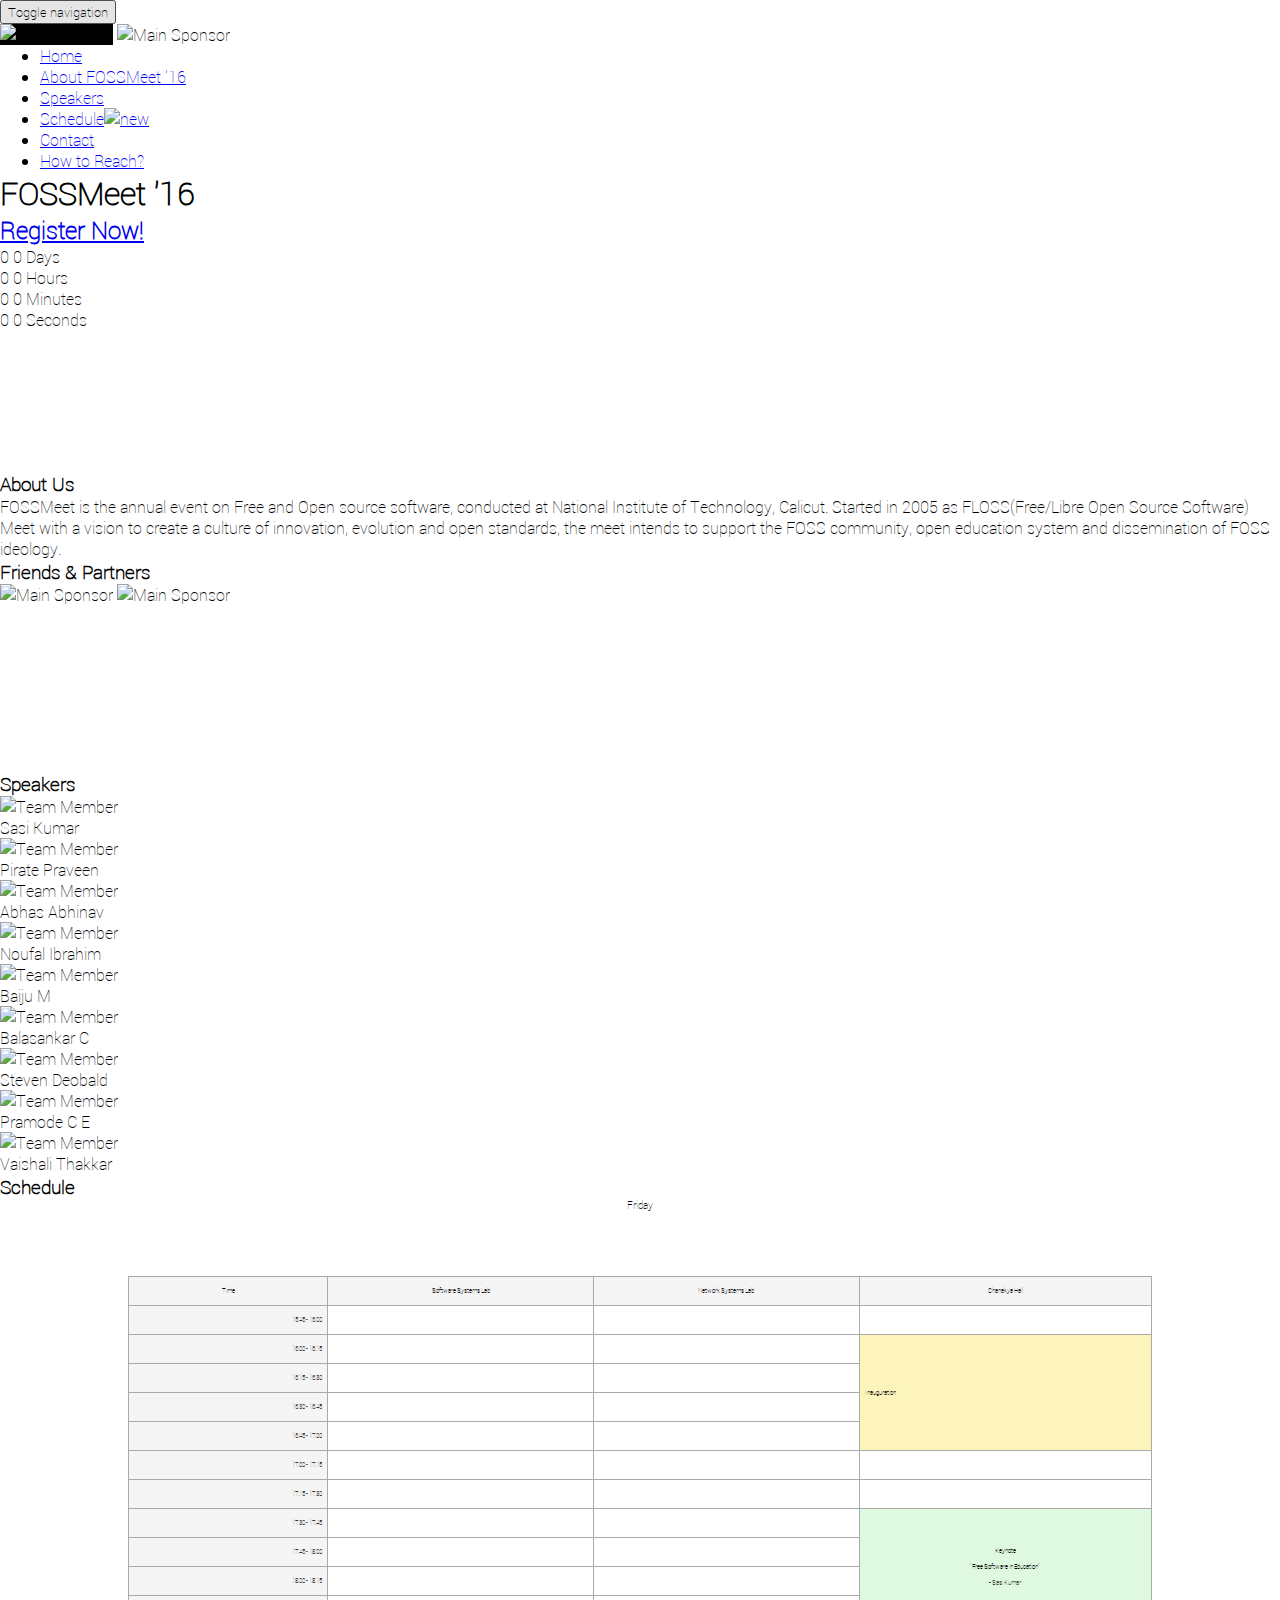
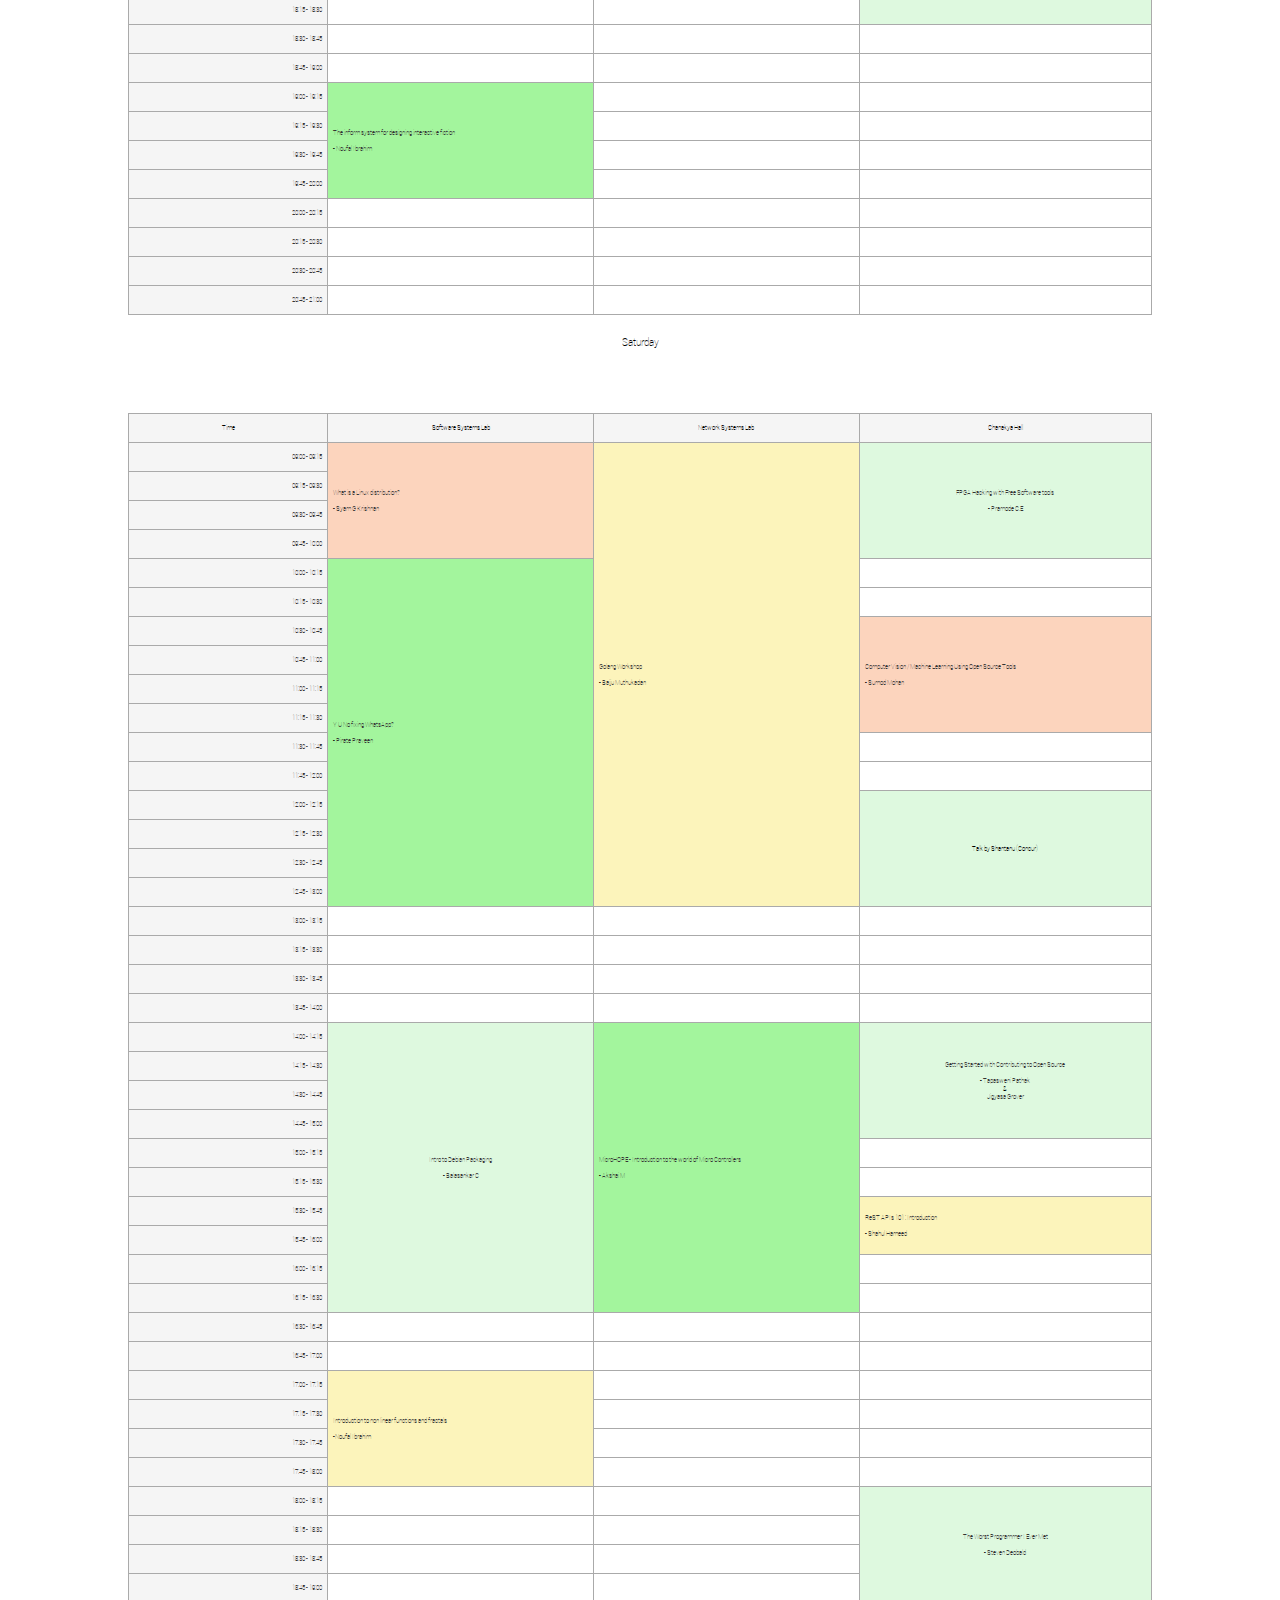
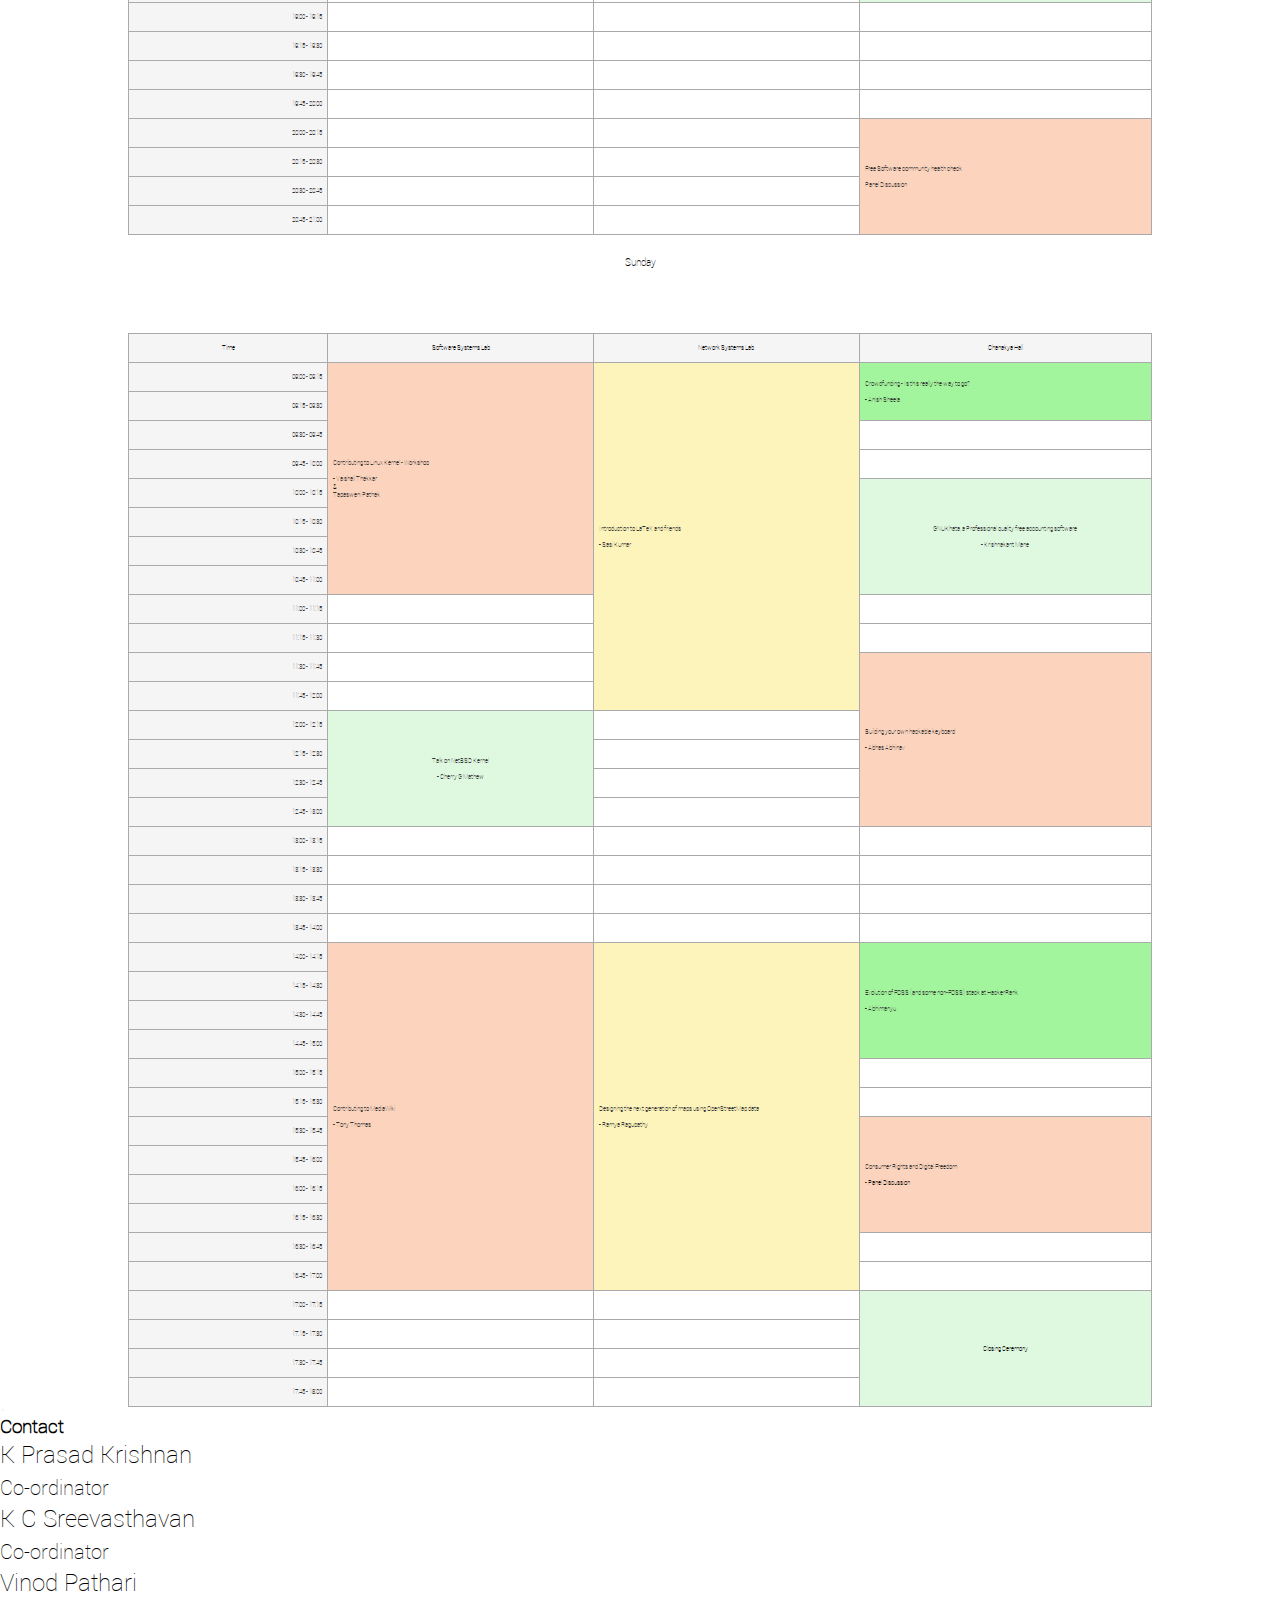
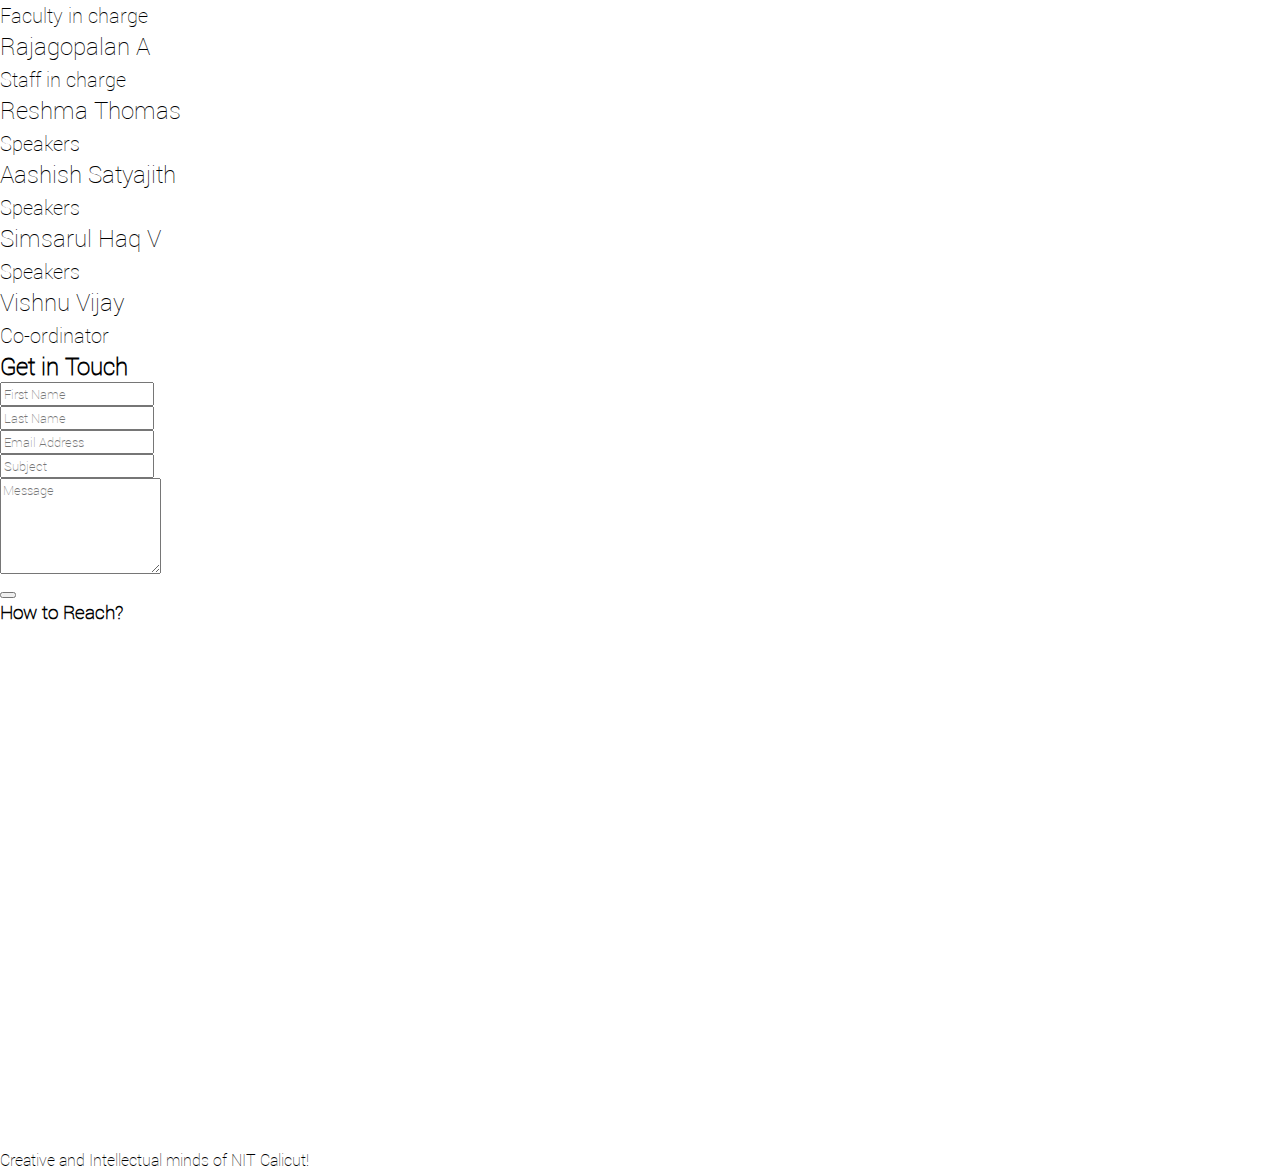
==== commit c6e43132: "add friends and partners" ====
--- a/index.html
+++ b/index.html
@@ -1,1006 +1,1501 @@
 <!DOCTYPE html>
-<html lang="en">
-
+<html>
 <head>
-    <meta charset="utf-8">
-    <meta http-equiv="X-UA-Compatible" content="IE=edge">
-    <meta name="viewport" content="width=device-width, initial-scale=1">
-    <meta name="apple-mobile-web-app-capable" content="yes" />
-
-    <meta property="og:title" content="FOSSMeet '16" />
-    <meta property="og:site_name" content="FOSSMeet '16"/>
-    <meta property="og:type" content="Website" />
-    <meta property="og:url" content="http://www.fossmeet.in"/>
-    <meta property="og:description" content="FOSSMeet is the annual event on Free and Open source software, conducted at National Institute of Technology, Calicut." />
-    <meta property="og:type" content="FOSSMeet '16" />
-    <meta property="og:locale" content="en_IN" />
-    <meta property="article:author" content="https://www.facebook.com/shrimadhav" />
-    <meta property="article:publisher" content="https://www.facebook.com/fossmeet" />
-    <meta property="og:image" content="img/poster.jpg" />
-    <meta property="fb:app_id" content="921306757944441" />
-
-    <meta name="twitter:card" content="product" />
-    <meta name="twitter:site" content="@fossmeet" />
-    <meta name="twitter:creator" content="@SpEcHiDe" />
-
-    <meta name="author" content="FOSSMeet '16" />
-
-    <link rel="shortcut icon" type="image/png" href="img/logo16.png" />
-
-    <title>FOSSMeet '16</title>
-
-    <link rel="stylesheet" href="css/bootstrap.min.css" type="text/css">
-    <link rel="stylesheet" href="css/font-awesome.min.css" type="text/css">
-    <link rel="stylesheet" href="css/animate.min.css" type="text/css">
-    <link rel="stylesheet" href="css/creative.css" type="text/css">
-    <link rel="stylesheet" href="css/main.css" type="text/css">
-    <!-- HTML5 Shim and Respond.js IE8 support of HTML5 elements and media queries -->
-    <!-- WARNING: Respond.js doesn't work if you view the page via file:// -->
-    <!--[if lt IE 9]>
-    <script src="https://oss.maxcdn.com/libs/html5shiv/3.7.0/html5shiv.js"></script>
-    <script src="https://oss.maxcdn.com/libs/respond.js/1.4.2/respond.min.js"></script>
-    <![endif]-->
+
+<meta charset="utf-8">
+<meta http-equiv="X-UA-Compatible" content="IE=edge">
+<meta name="viewport" content="width=device-width, initial-scale=1">
+<meta name="apple-mobile-web-app-capable" content="yes" />
+
+<meta name="description" content="FOSSMeet is the annual event on Free and Open source software, conducted at National Institute of Technology, Calicut.">
+<meta name="keywords" content="nitc,fossmeet,fsf,gnu,icfoss,concur,NITC,CSEA,FOSSCell">
+<meta name="author" content="Creative Team, FOSSCell NIT Calicut">
+
+<meta property="og:title" content="FOSSMeet '16" />
+<meta property="og:type" content="Website" />
+<meta property="og:url" content="http://www.fossmeet.in"/>
+<meta property="og:description" content="FOSSMeet is the annual event on Free and Open source software, conducted at National Institute of Technology, Calicut." />
+<meta property="og:locale" content="en_IN" />
+<meta property="og:image" content="http://fossmeet.in/images/poster.jpg" />
+<meta property="fb:app_id" content="921306757944441" />
+
+<link rel="shortcut icon" type="image/png" href="images/logo16.png" />
+
+<title>FOSSMeet '16</title>
+
+	<!--[if IE]><meta http-equiv='X-UA-Compatible' content='IE=edge,chrome=1'><![endif]-->
+
+	<!-- Bootstrap  -->
+	<link href="css/bootstrap.min.css" rel="stylesheet">
+
+	<!-- icon fonts font Awesome -->
+	<link href="css/font-awesome.min.css" rel="stylesheet">
+
+	<!-- Custom Styles -->
+	<link href="css/style.css" rel="stylesheet">
+
+	<!--[if lt IE 9]>
+	<script src="js/html5shiv.js"></script>
+	<![endif]-->
+
 	<link rel="stylesheet" type="text/css" href="css/schedule.css">
-	
-  </head>
-
-  <body id="page-top">
-
-    <nav id="mainNav" class="navbar navbar-default navbar-fixed-top">
-      <div class="container-fluid">
-        <div class="navbar-header">
-          <button type="button" class="navbar-toggle collapsed" data-toggle="collapse" data-target="#bs-example-navbar-collapse-1">
-          <span class="sr-only">Toggle navigation</span>
-          <span class="icon-bar"></span>
-          <span class="icon-bar"></span>
-          <span class="icon-bar"></span>
-          </button>
-          <a class="navbar-brand page-scroll" href="#page-top" style="text-transform:none;">FOSSMeet '16</a>
-        </div>
-        <div class="collapse navbar-collapse" id="bs-example-navbar-collapse-1">
-          <ul class="nav navbar-nav navbar-right">
-            <li>
-              <a class="page-scroll" href="#what">About</a>
-            </li>
-            <li>
-              <a class="page-scroll" href="#why">Why FOSS?</a>
-            </li>
-			<li>
-              <a class="page-scroll" href="#speakers">Speakers</a>
-            </li>
-            <li>
-              <a class="page-scroll" href="#ib-container">Schedule</a>
-            </li>
-            <li>
-              <a class="page-scroll" href="#contact">Contact Us</a>
-            </li>
-          </ul>
-        </div>
-      </div>
-    </nav>
-
-    <header>
-        <div class="front"></div>
-        <div class="overlay"></div>
-            <div class="logohead">
-				<img src="img/logo.png" width="125px" height="125px">
-            </div>
-			<h1 style="padding-bottom: 0;">FOSSMeet '16</h1>
-			<div align="center" style="font-size: 176%;">
-				February 26-28, 2016
+
+</head>
+<body>
+
+
+	<!-- Preloader -->
+	<div id="preloader">
+		<div id="loader">
+			<div class="dot"></div>
+			<div class="dot"></div>
+			<div class="dot"></div>
+			<div class="dot"></div>
+			<div class="dot"></div>
+			<div class="dot"></div>
+			<div class="dot"></div>
+			<div class="dot"></div>
+			<div class="lading"></div>
+		</div>
+	</div><!-- /#preloader -->
+	<!-- Preloader End-->
+
+
+	<!-- Main Menu -->
+	<div id="main-menu" class="navbar navbar-default navbar-fixed-top" role="navigation">
+
+		<div class="navbar-header">
+			<!-- responsive navigation -->
+			<button type="button" class="navbar-toggle" data-toggle="collapse" data-target=".navbar-collapse">
+				<span class="sr-only">Toggle navigation</span>
+				<i class="fa fa-bars"></i>
+			</button> <!-- /.navbar-toggle -->
+
+		</div> <!-- /.navbar-header -->
+
+		<nav class="collapse navbar-collapse">
+			<!-- Main navigation -->
+			<img src="images/sponsor.png" style= 'background-color: black' alt="Main Sponsor" title="Main Sponsor" width="275" height="50">
+			<img src="images/icfoss.png" style= 'background-color: white' alt="Main Sponsor" title="Main Sponsor" width="275" height="50">
+			<ul id="headernavigation" class="nav navbar-nav">
+				<li class="active"><a href="#page-top">Home</a></li>
+				<li><a href="#about">About FOSSMeet '16</a></li>
+				<li><a href="#speakers">Speakers</a></li>
+				<li><a href="#schedule">Schedule<span><img border=0 width="50%" height="100%" alt="new" src="images/tt11148802fltt.gif"></span></a></li>
+				<li><a href="#contact">Contact</a></li>
+				<li><a href="#reachus">How to Reach?</a></li>
+			</ul> <!-- /.nav .navbar-nav -->
+		</nav> <!-- /.navbar-collapse  -->
+	</div><!-- /#main-menu -->
+	<!-- Main Menu End -->
+
+
+	<!-- Page Top Section -->
+	<section id="page-top" class="section-style" data-background-image="images/c.jpg">
+		<div class="pattern height-resize">
+			<div class="container">
+				<h1 class="site-title">
+					FOSSMeet '16
+				</h1><!-- /.site-title -->
+
+				<h2 class="section-title">
+					<p class="time-until">
+						<span><a href="payment.html" target="_blank">Register Now!</a></span>
+					</p> <!--/.time-until -->
+
+				</h2><!-- /.Section-title  -->
+				<div id="time_countdown" class="time-count-container">
+
+					<div class="col-sm-3">
+						<div class="time-box">
+							<div class="time-box-inner dash days_dash animated" data-animation="rollIn" data-animation-delay="300">
+								<span class="time-number">
+									<!-- <span class="digit">0</span> -->
+									<span class="digit">0</span>
+									<span class="digit">0</span>
+								</span>
+								<span class="time-name">Days</span>
+							</div>
+						</div>
+					</div>
+
+					<div class="col-sm-3">
+						<div class="time-box">
+							<div class="time-box-inner dash hours_dash animated" data-animation="rollIn" data-animation-delay="600">
+								<span class="time-number">
+									<span class="digit">0</span>
+									<span class="digit">0</span>
+								</span>
+								<span class="time-name">Hours</span>
+							</div>
+						</div>
+					</div>
+
+					<div class="col-sm-3">
+						<div class="time-box">
+							<div class="time-box-inner dash minutes_dash animated" data-animation="rollIn" data-animation-delay="900">
+								<span class="time-number">
+									<span class="digit">0</span>
+									<span class="digit">0</span>
+								</span>
+								<span class="time-name">Minutes</span>
+							</div>
+						</div>
+					</div>
+
+					<div class="col-sm-3">
+						<div class="time-box">
+							<div class="time-box-inner dash seconds_dash animated" data-animation="rollIn" data-animation-delay="1200">
+								<span class="time-number">
+									<span class="digit">0</span>
+									<span class="digit">0</span>
+								</span>
+								<span class="time-name">Seconds</span>
+							</div>
+						</div>
+					</div>
+
+				</div><!-- /.time-count-container -->
+
+				<div class="next-section">
+					<a class="go-to-about"><span></span></a>
+				</div><!-- /.next-section -->
+
+			</div><!-- /.container -->
+		</div><!-- /.pattern -->
+	</section><!-- /#page-top -->
+	<!-- Page Top Section  End -->
+
+
+	<!-- About Us Section -->
+	<section id="about" class="section-style">
+		<div class="pattern height-resize">
+			<div class="container">
+				<h3 class="section-name">
+					<span>
+						About Us
+					</span>
+				</h3><!-- /.section-name -->
+
+				<p class="section-description">
+					FOSSMeet is the annual event on Free and Open source software, conducted at National Institute of Technology, Calicut. Started in 2005 as FLOSS(Free/Libre Open Source Software) Meet with a vision to create a culture of innovation, evolution and open standards, the meet intends to support the FOSS community, open education system and dissemination of FOSS ideology.
+				</p><!-- /.section-description -->
+
+				<h3 class="section-name">
+					<span>Friends &amp; Partners</span>
+				</h3><!-- /.Section-title  -->
+				<p class="section-description">
+					<img src="images/sponsor.png" alt="Main Sponsor" title="Main Sponsor" width="275" height="50">
+					<img src="images/icfoss.png" alt="Main Sponsor" title="Main Sponsor" width="275" height="50">
+				</p><!-- /.section-description -->
+
+
+				<div class="next-section">
+					<a class="go-to-speakers"><span></span></a>
+				</div><!-- /.next-section -->
+
+			</div><!-- /.container -->
+		</div><!-- /.pattern -->
+
+
+	</section><!-- /#about -->
+	<!-- About Us Section End -->
+
+
+
+	<!-- Subscribe Section -->
+	<section id="speakers" class="section-style">
+		<div class="pattern height-resize">
+			<div class="container">
+				<h3 class="section-name">
+					<span>
+						Speakers
+					</span>
+				</h3><!-- /.section-name -->
+				<h2 class="section-title">
+
+				</h2><!-- /.Section-title  -->
+				<p class="section-description">
+
+				</p><!-- /.section-description -->
+
+				<div class="team-container">
+					<div class="row">
+						<div class="col-sm-4">
+							<div class="team-member">
+								<figure>
+									<img src="images/sks.png" alt="Team Member">
+									<figcaption>
+										<p class="member-name">Sasi Kumar</p>
+									</figcaption>
+								</figure>
+								<div class="social-btn-container">
+									<div class="team-socail-btn">
+										<span class="social-btn-box facebook-btn-container">
+											<a href="#" class="facebook-btn">
+												<i class="fa fa-facebook"></i>
+											</a><!-- /.facebook-btn -->
+										</span><!-- /.social-btn-box -->
+
+										<span class="social-btn-box twitter-btn-container">
+											<a href="#" class="twitter-btn">
+												<i class="fa fa-twitter"></i>
+											</a><!-- /.twitter-btn -->
+										</span><!-- /.social-btn-box -->
+
+										<span class="social-btn-box linkedin-btn-container">
+											<a href="#" class="linkedin-btn">
+												<i class="fa fa-linkedin"></i>
+											</a><!-- /.linkedin-btn -->
+										</span><!-- /.social-btn-box -->
+
+										<span class="social-btn-box github-btn-container">
+											<a href="#" class="github-btn">
+												<i class="fa fa-github-alt"></i>
+											</a><!-- /.github-btn -->
+										</span><!-- /.social-btn-box -->
+									</div><!-- /.team-socail-btn -->
+								</div><!-- /.social-btn-container -->
+							</div><!-- /.team-member -->
+						</div><!-- /.col-sm-4 -->
+
+
+						<div class="col-sm-4">
+							<div class="team-member">
+								<figure>
+									<img src="images/praveen.png" alt="Team Member">
+									<figcaption>
+										<p class="member-name">
+											Pirate Praveen
+										</p><!-- /.member-name -->
+									</figcaption>
+								</figure>
+								<div class="social-btn-container">
+									<div class="team-socail-btn">
+										<span class="social-btn-box facebook-btn-container">
+											<a href="#" class="facebook-btn">
+												<i class="fa fa-facebook"></i>
+											</a><!-- /.facebook-btn -->
+										</span><!-- /.social-btn-box -->
+
+										<span class="social-btn-box twitter-btn-container">
+											<a href="#" class="twitter-btn">
+												<i class="fa fa-twitter"></i>
+											</a><!-- /.twitter-btn -->
+										</span><!-- /.social-btn-box -->
+
+										<span class="social-btn-box linkedin-btn-container">
+											<a href="#" class="linkedin-btn">
+												<i class="fa fa-linkedin"></i>
+											</a><!-- /.linkedin-btn -->
+										</span><!-- /.social-btn-box -->
+
+										<span class="social-btn-box github-btn-container">
+											<a href="https://github.com/pravi" class="github-btn">
+												<i class="fa fa-github-alt"></i>
+											</a><!-- /.github-btn -->
+										</span><!-- /.social-btn-box -->
+									</div><!-- /.team-socail-btn -->
+								</div><!-- /.social-btn-container -->
+							</div><!-- /.team-member -->
+						</div><!-- /.col-sm-4 -->
+
+
+						<div class="col-sm-4">
+							<div class="team-member">
+								<figure>
+									<img src="images/abhas.png" alt="Team Member">
+									<figcaption>
+										<p class="member-name">
+											Abhas Abhinav
+										</p><!-- /.member-name -->
+										<p class="designation">
+
+										</p><!-- /.designation -->
+
+									</figcaption>
+								</figure>
+								<div class="social-btn-container">
+									<div class="team-socail-btn">
+										<span class="social-btn-box facebook-btn-container">
+											<a href="#" class="facebook-btn">
+												<i class="fa fa-facebook"></i>
+											</a><!-- /.facebook-btn -->
+										</span><!-- /.social-btn-box -->
+
+										<span class="social-btn-box twitter-btn-container">
+											<a href="#" class="twitter-btn">
+												<i class="fa fa-twitter"></i>
+											</a><!-- /.twitter-btn -->
+										</span><!-- /.social-btn-box -->
+
+										<span class="social-btn-box linkedin-btn-container">
+											<a href="https://www.linkedin.com/in/abhasabhinav" class="linkedin-btn">
+												<i class="fa fa-linkedin"></i>
+											</a><!-- /.linkedin-btn -->
+										</span><!-- /.social-btn-box -->
+
+										<span class="social-btn-box github-btn-container">
+											<a href="https://github.com/abhas" class="github-btn">
+												<i class="fa fa-github-alt"></i>
+											</a><!-- /.github-btn -->
+										</span><!-- /.social-btn-box -->
+									</div><!-- /.team-socail-btn -->
+								</div><!-- /.social-btn-container -->
+							</div><!-- /.team-member -->
+						</div><!-- /.col-sm-4 -->
+
+					</div><!-- /.row -->
+					<div class="row">
+
+						<div class="col-sm-4">
+							<div class="team-member">
+								<figure>
+									<img src="images/noufal.png" alt="Team Member">
+									<figcaption>
+										<p class="member-name">
+											Noufal Ibrahim
+										</p><!-- /.member-name -->
+										<p class="designation">
+
+										</p><!-- /.designation -->
+
+									</figcaption>
+								</figure>
+								<div class="social-btn-container">
+									<div class="team-socail-btn">
+										<span class="social-btn-box facebook-btn-container">
+											<a href="#" class="facebook-btn">
+												<i class="fa fa-facebook"></i>
+											</a><!-- /.facebook-btn -->
+										</span><!-- /.social-btn-box -->
+
+										<span class="social-btn-box twitter-btn-container">
+											<a href="#" class="twitter-btn">
+												<i class="fa fa-twitter"></i>
+											</a><!-- /.twitter-btn -->
+										</span><!-- /.social-btn-box -->
+
+										<span class="social-btn-box linkedin-btn-container">
+											<a href="#" class="linkedin-btn">
+												<i class="fa fa-linkedin"></i>
+											</a><!-- /.linkedin-btn -->
+										</span><!-- /.social-btn-box -->
+
+										<span class="social-btn-box github-btn-container">
+											<a href="#" class="github-btn">
+												<i class="fa fa-github-alt"></i>
+											</a><!-- /.github-btn -->
+										</span><!-- /.social-btn-box -->
+									</div><!-- /.team-socail-btn -->
+								</div><!-- /.social-btn-container -->
+							</div><!-- /.team-member -->
+						</div><!-- /.col-sm-4 -->
+
+
+						<div class="col-sm-4">
+							<div class="team-member">
+								<figure>
+									<img src="images/baiju.png" alt="Team Member">
+									<figcaption>
+										<p class="member-name">
+											Baiju M
+										</p><!-- /.member-name -->
+										<p class="designation">
+
+										</p><!-- /.designation -->
+
+									</figcaption>
+								</figure>
+								<div class="social-btn-container">
+									<div class="team-socail-btn">
+										<span class="social-btn-box facebook-btn-container">
+											<a href="#" class="facebook-btn">
+												<i class="fa fa-facebook"></i>
+											</a><!-- /.facebook-btn -->
+										</span><!-- /.social-btn-box -->
+
+										<span class="social-btn-box twitter-btn-container">
+											<a href="#" class="twitter-btn">
+												<i class="fa fa-twitter"></i>
+											</a><!-- /.twitter-btn -->
+										</span><!-- /.social-btn-box -->
+
+										<span class="social-btn-box linkedin-btn-container">
+											<a href="#" class="linkedin-btn">
+												<i class="fa fa-linkedin"></i>
+											</a><!-- /.linkedin-btn -->
+										</span><!-- /.social-btn-box -->
+
+										<span class="social-btn-box github-btn-container">
+											<a href="#" class="github-btn">
+												<i class="fa fa-github-alt"></i>
+											</a><!-- /.github-btn -->
+										</span><!-- /.social-btn-box -->
+									</div><!-- /.team-socail-btn -->
+								</div><!-- /.social-btn-container -->
+							</div><!-- /.team-member -->
+						</div><!-- /.col-sm-4 -->
+						<div class="col-sm-4">
+							<div class="team-member">
+								<figure>
+									<img src="images/bsc.png" alt="Team Member">
+									<figcaption>
+										<p class="member-name">
+											Balasankar C
+										</p><!-- /.member-name -->
+										<p class="designation">
+
+										</p><!-- /.designation -->
+
+									</figcaption>
+								</figure>
+								<div class="social-btn-container">
+									<div class="team-socail-btn">
+										<span class="social-btn-box facebook-btn-container">
+											<a href="#" class="facebook-btn">
+												<i class="fa fa-facebook"></i>
+											</a><!-- /.facebook-btn -->
+										</span><!-- /.social-btn-box -->
+
+										<span class="social-btn-box twitter-btn-container">
+											<a href="#" class="twitter-btn">
+												<i class="fa fa-twitter"></i>
+											</a><!-- /.twitter-btn -->
+										</span><!-- /.social-btn-box -->
+
+										<span class="social-btn-box linkedin-btn-container">
+											<a href="#" class="linkedin-btn">
+												<i class="fa fa-linkedin"></i>
+											</a><!-- /.linkedin-btn -->
+										</span><!-- /.social-btn-box -->
+
+										<span class="social-btn-box github-btn-container">
+											<a href="https://github.com/balasankarc" class="github-btn">
+												<i class="fa fa-github-alt"></i>
+											</a><!-- /.github-btn -->
+										</span><!-- /.social-btn-box -->
+									</div><!-- /.team-socail-btn -->
+								</div><!-- /.social-btn-container -->
+							</div><!-- /.team-member -->
+						</div><!-- /.col-sm-4 -->
+					</div><!-- /.row -->
+					<div class="row">
+						<div class="col-sm-4">
+							<div class="team-member">
+								<figure>
+									<img src="images/steven.png" alt="Team Member">
+									<figcaption>
+										<p class="member-name">Steven Deobald</p>
+										<p class="designation">
+
+										</p><!-- /.designation -->
+
+									</figcaption>
+								</figure>
+								<div class="social-btn-container">
+									<div class="team-socail-btn">
+										<span class="social-btn-box facebook-btn-container">
+											<a href="#" class="facebook-btn">
+												<i class="fa fa-facebook"></i>
+											</a><!-- /.facebook-btn -->
+										</span><!-- /.social-btn-box -->
+
+										<span class="social-btn-box twitter-btn-container">
+											<a href="#" class="twitter-btn">
+												<i class="fa fa-twitter"></i>
+											</a><!-- /.twitter-btn -->
+										</span><!-- /.social-btn-box -->
+
+										<span class="social-btn-box linkedin-btn-container">
+											<a href="#" class="linkedin-btn">
+												<i class="fa fa-linkedin"></i>
+											</a><!-- /.linkedin-btn -->
+										</span><!-- /.social-btn-box -->
+
+										<span class="social-btn-box github-btn-container">
+											<a href="#" class="github-btn">
+												<i class="fa fa-github-alt"></i>
+											</a><!-- /.github-btn -->
+										</span><!-- /.social-btn-box -->
+									</div><!-- /.team-socail-btn -->
+								</div><!-- /.social-btn-container -->
+							</div><!-- /.team-member -->
+						</div><!-- /.col-sm-4 -->
+
+
+						<div class="col-sm-4">
+							<div class="team-member">
+								<figure>
+									<img src="images/pramode.png" alt="Team Member">
+									<figcaption>
+										<p class="member-name">
+											Pramode C E
+										</p><!-- /.member-name -->
+										<p class="designation">
+
+										</p><!-- /.designation -->
+
+									</figcaption>
+								</figure>
+								<div class="social-btn-container">
+									<div class="team-socail-btn">
+										<span class="social-btn-box facebook-btn-container">
+											<a href="#" class="facebook-btn">
+												<i class="fa fa-facebook"></i>
+											</a><!-- /.facebook-btn -->
+										</span><!-- /.social-btn-box -->
+
+										<span class="social-btn-box twitter-btn-container">
+											<a href="#" class="twitter-btn">
+												<i class="fa fa-twitter"></i>
+											</a><!-- /.twitter-btn -->
+										</span><!-- /.social-btn-box -->
+
+										<span class="social-btn-box linkedin-btn-container">
+											<a href="#" class="linkedin-btn">
+												<i class="fa fa-linkedin"></i>
+											</a><!-- /.linkedin-btn -->
+										</span><!-- /.social-btn-box -->
+
+										<span class="social-btn-box github-btn-container">
+											<a href="#" class="github-btn">
+												<i class="fa fa-github-alt"></i>
+											</a><!-- /.github-btn -->
+										</span><!-- /.social-btn-box -->
+									</div><!-- /.team-socail-btn -->
+								</div><!-- /.social-btn-container -->
+							</div><!-- /.team-member -->
+						</div><!-- /.col-sm-4 -->
+
+
+						<div class="col-sm-4">
+							<div class="team-member">
+								<figure>
+									<img src="images/vt.png" alt="Team Member">
+									<figcaption>
+										<p class="member-name">
+											Vaishali Thakkar
+										</p><!-- /.member-name -->
+										<p class="designation">
+
+										</p><!-- /.designation -->
+
+									</figcaption>
+								</figure>
+								<div class="social-btn-container">
+									<div class="team-socail-btn">
+										<span class="social-btn-box facebook-btn-container">
+											<a href="#" class="facebook-btn">
+												<i class="fa fa-facebook"></i>
+											</a><!-- /.facebook-btn -->
+										</span><!-- /.social-btn-box -->
+
+										<span class="social-btn-box twitter-btn-container">
+											<a href="#" class="twitter-btn">
+												<i class="fa fa-twitter"></i>
+											</a><!-- /.twitter-btn -->
+										</span><!-- /.social-btn-box -->
+
+										<span class="social-btn-box linkedin-btn-container">
+											<a href="#" class="linkedin-btn">
+												<i class="fa fa-linkedin"></i>
+											</a><!-- /.linkedin-btn -->
+										</span><!-- /.social-btn-box -->
+
+										<span class="social-btn-box github-btn-container">
+											<a href="#" class="github-btn">
+												<i class="fa fa-github-alt"></i>
+											</a><!-- /.github-btn -->
+										</span><!-- /.social-btn-box -->
+									</div><!-- /.team-socail-btn -->
+								</div><!-- /.social-btn-container -->
+							</div><!-- /.team-member -->
+						</div><!-- /.col-sm-4 -->
+
+					</div><!-- /.row -->
+
+				</div><!-- /.team-container -->
+
+					<div class="next-section">
+						<a class="go-to-schedule"><span></span></a>
+					</div><!-- /.next-section -->
+
+				</div><!-- /.container -->
+			</div><!-- /.pattern -->
+
+		</section><!-- /#subscribe -->
+		<!-- Subscribe Section End -->
+
+
+		<!-- About Us Section -->
+		<section id="schedule" class="section-style">
+			<div class="pattern height-resize">
+				<div class="container">
+					<h3 class="section-name">
+						<span>
+							Schedule
+						</span>
+					</h3><!-- /.section-name -->
+					<h2 class="section-title">
+
+					</h2><!-- /.Section-title  -->
+					<p class="section-description">
+
+
+						<div>
+			<!---Friday schedule -->
+			<div id="icon_panel_desc">Friday</div>
+
+			<table class="tg">
+			<colgroup>
+			<col style="width: 8%">
+			<col style="width: 20%">
+			<col style="width: 20%">
+			<col style="width: 22%">
+			</colgroup>
+			   <thead>
+			        <tr>
+			            <th class="first">Time</th>
+			            <th class="sameWidth threeColumn">Software Systems Lab</th>
+			            <th class="sameWidth threeColumn">Network Systems Lab</th>
+			            <th class="sameWidth threeColumn">Chanakya Hall</th>
+			        </tr>
+			    </thead>
+			    <tbody>
+			        <tr>
+			            <td style="text-align: right;">15:45 - 16:00</td>
+			            <td class="lockdown" colspan="1" rowspan="1">&nbsp;</td>
+			            <td class="lockdown" colspan="1" rowspan="1">&nbsp;</td>
+			            <td class="lockdown" colspan="1" rowspan="1">&nbsp;</td>
+			        </tr>
+			        <tr>
+			            <td style="text-align: right;">16:00 - 16:15</td>
+			            <td class="lockdown" colspan="1" rowspan="1">&nbsp;</td>
+			            <td class="lockdown" colspan="1" rowspan="1">&nbsp;</td>
+			            <td class="talkContainer bookedSlot track-0 yellow" colspan="1" rowspan="4">Inauguration</td>
+			        </tr>
+			        <tr>
+			            <td style="text-align: right;">16:15 - 16:30</td>
+			            <td class="lockdown" colspan="1" rowspan="1">&nbsp;</td>
+			            <td class="lockdown" colspan="1" rowspan="1">&nbsp;</td>
+			        </tr>
+			        <tr>
+			            <td style="text-align: right;">16:30 - 16:45</td>
+			            <td class="lockdown" colspan="1" rowspan="1">&nbsp;</td>
+			            <td class="lockdown" colspan="1" rowspan="1">&nbsp;</td>
+			        </tr>
+			        <tr>
+			            <td style="text-align: right;">16:45 - 17:00</td>
+			            <td class="lockdown" colspan="1" rowspan="1">&nbsp;</td>
+			            <td class="lockdown" colspan="1" rowspan="1">&nbsp;</td>
+			        </tr>
+			        <tr>
+			            <td style="text-align: right;">17:00 - 17:15</td>
+			            <td class="lockdown" colspan="1" rowspan="1">&nbsp;</td>
+			            <td class="lockdown" colspan="1" rowspan="1">&nbsp;</td>
+			            <td class="lockdown" colspan="1" rowspan="1">&nbsp;</td>
+			        </tr>
+			        <tr>
+			            <td style="text-align: right;">17:15 - 17:30</td>
+			            <td class="lockdown" colspan="1" rowspan="1">&nbsp;</td>
+			            <td class="lockdown" colspan="1" rowspan="1">&nbsp;</td>
+			            <td class="lockdown" colspan="1" rowspan="1">&nbsp;</td>
+			        </tr>
+			        <tr>
+			            <td style="text-align: right;">17:30 - 17:45</td>
+			            <td class="lockdown" colspan="1" rowspan="1">&nbsp;</td>
+			            <td class="lockdown" colspan="1" rowspan="1">&nbsp;</td>
+			            <td class="talkContainer bookedSlot track-0 blue" colspan="1" rowspan="4"><emp>Keynote</emp> <br /><br /> &quot;Free Software in Education&quot;<br /><br /> - <a href="http://swatantryam.blogspot.in/" target="_blank">Sasi Kumar</a></td>
+			        </tr>
+			        <tr>
+			            <td style="text-align: right;">17:45 - 18:00</td>
+			            <td class="lockdown" colspan="1" rowspan="1">&nbsp;</td>
+			            <td class="lockdown" colspan="1" rowspan="1">&nbsp;</td>
+			        </tr>
+			        <tr>
+			            <td style="text-align: right;">18:00 - 18:15</td>
+			            <td class="lockdown" colspan="1" rowspan="1">&nbsp;</td>
+			            <td class="lockdown" colspan="1" rowspan="1">&nbsp;</td>
+			        </tr>
+			        <tr>
+			            <td style="text-align: right;">18:15 - 18:30</td>
+			            <td class="lockdown" colspan="1" rowspan="1">&nbsp;</td>
+			            <td class="lockdown" colspan="1" rowspan="1">&nbsp;</td>
+			        </tr>
+			        <tr>
+			            <td style="text-align: right;">18:30 - 18:45</td>
+			            <td class="lockdown" colspan="1" rowspan="1">&nbsp;</td>
+			            <td class="lockdown" colspan="1" rowspan="1">&nbsp;</td>
+			            <td class="lockdown" colspan="1" rowspan="1">&nbsp;</td>
+			        </tr>
+			        <tr>
+			            <td style="text-align: right;">18:45 - 19:00</td>
+			            <td class="lockdown" colspan="1" rowspan="1">&nbsp;</td>
+			            <td class="lockdown" colspan="1" rowspan="1">&nbsp;</td>
+			            <td class="lockdown" colspan="1" rowspan="1">&nbsp;</td>
+			        </tr>
+			        <tr>
+			            <td style="text-align: right;">19:00 - 19:15</td>
+			            <td class="talkContainer bookedSlot track-0 green" colspan="1" rowspan="4">
+							<a href="https://fossmeet-nitc.talkfunnel.com/2016/26-the-inform-system-for-designing-interactive-fictio" target="_blank">
+								The inform system for designing interactive fiction
+							</a>
+							<br /><br />
+							-
+							<a href="http://nibrahim.net.in/" target="_blank">
+							Noufal Ibrahim
+							</a>
+						</td>
+			            <td class="lockdown" colspan="1" rowspan="1">&nbsp;</td>
+			            <td class="lockdown" colspan="1" rowspan="1">&nbsp;</td>
+			        </tr>
+			        <tr>
+			            <td style="text-align: right;">19:15 - 19:30</td>
+			            <td class="lockdown" colspan="1" rowspan="1">&nbsp;</td>
+			            <td class="lockdown" colspan="1" rowspan="1">&nbsp;</td>
+			        </tr>
+			        <tr>
+			            <td style="text-align: right;">19:30 - 19:45</td>
+			            <td class="lockdown" colspan="1" rowspan="1">&nbsp;</td>
+			            <td class="lockdown" colspan="1" rowspan="1">&nbsp;</td>
+			        </tr>
+			        <tr>
+			            <td style="text-align: right;">19:45 - 20:00</td>
+			            <td class="lockdown" colspan="1" rowspan="1">&nbsp;</td>
+			            <td class="lockdown" colspan="1" rowspan="1">&nbsp;</td>
+			        </tr>
+			        <tr>
+			            <td style="text-align: right;">20:00 - 20:15</td>
+			            <td class="lockdown" colspan="1" rowspan="1">&nbsp;</td>
+			            <td class="lockdown" colspan="1" rowspan="1">&nbsp;</td>
+			            <td class="lockdown" colspan="1" rowspan="1">&nbsp;</td>
+			        </tr>
+			        <tr>
+			            <td style="text-align: right;">20:15 - 20:30</td>
+			            <td class="lockdown" colspan="1" rowspan="1">&nbsp;</td>
+			            <td class="lockdown" colspan="1" rowspan="1">&nbsp;</td>
+			            <td class="lockdown" colspan="1" rowspan="1">&nbsp;</td>
+			        </tr>
+			        <tr>
+			            <td style="text-align: right;">20:30 - 20:45</td>
+			            <td class="lockdown" colspan="1" rowspan="1">&nbsp;</td>
+			            <td class="lockdown" colspan="1" rowspan="1">&nbsp;</td>
+			            <td class="lockdown" colspan="1" rowspan="1">&nbsp;</td>
+			        </tr>
+			        <tr>
+			            <td style="text-align: right;">20:45 - 21:00</td>
+			            <td class="lockdown" colspan="1" rowspan="1">&nbsp;</td>
+			            <td class="lockdown" colspan="1" rowspan="1">&nbsp;</td>
+			            <td class="lockdown" colspan="1" rowspan="1">&nbsp;</td>
+			        </tr>
+			    </tbody>
+			</table>
+
+			<br>
+
+
+			<div id="icon_panel_desc">Saturday</div>
+
+			<!-- Saturday -->
+			<table class="tg">
+			<colgroup>
+			<col style="width: 8%">
+			<col style="width: 20%">
+			<col style="width: 20%">
+			<col style="width: 22%">
+			</colgroup>
+			   <thead>
+			        <tr>
+			            <th class="first">Time</th>
+			            <th class="sameWidth threeColumn">Software Systems Lab</th>
+			            <th class="sameWidth threeColumn">Network Systems Lab</th>
+			            <th class="sameWidth threeColumn">Chanakya Hall</th>
+			        </tr>
+			    </thead>
+			    <tbody>
+			        <tr>
+			            <td style="text-align: right;">09:00 - 09:15</td>
+			            <td class="talkContainer bookedSlot track-0 red" colspan="1" rowspan="4">
+						<a href="https://fossmeet-nitc.talkfunnel.com/2016/29-what-is-a-linux-distribution" target="_blank">
+						What is a Linux distribution?</a><br /><br /> - <a href="https://github.com/syamgk/" target="_blank">Syam G Krishnan</a></td>
+			            <td class="talkContainer bookedSlot track-0 yellow" colspan="1" rowspan="16">
+						<a href="https://fossmeet-nitc.talkfunnel.com/2016/1-golang-workshop" target="_blank">
+						Golang Workshop</a><br /><br /> - <a href="http://muthukadan.net/" target="_blank">Baiju Muthukadan</a></td>
+
+			            <td class="talkContainer bookedSlot track-0 blue" colspan="1" rowspan="4">
+						<a href="https://fossmeet-nitc.talkfunnel.com/2016/27-fpga-hacking-with-free-software-tools" target="_blank">
+						FPGA Hacking with Free Software tools</a><br /><br /> - <a href="http://pramode.net/" target="_blank">Pramode C.E</a></td>
+			        </tr>
+			        <tr>
+			            <td style="text-align: right;">09:15 - 09:30</td>
+			        </tr>
+			        <tr>
+			            <td style="text-align: right;">09:30 - 09:45</td>
+			        </tr>
+			        <tr>
+			            <td style="text-align: right;">09:45 - 10:00</td>
+			        </tr>
+			        <tr>
+			            <td style="text-align: right;">10:00 - 10:15</td>
+			            <td class="talkContainer bookedSlot track-0 green" colspan="1" rowspan="12">
+						<a href="https://fossmeet-nitc.talkfunnel.com/2016/16-y-u-no-fixing-whatsapp" target="_blank">
+						Y U No fixing WhatsApp?</a><br /><br /> - <a href="http://www.j4v4m4n.in/" target="_blank">Pirate Praveen</a></td>
+			            <td class="lockdown" colspan="1" rowspan="1">&nbsp;</td>
+			        </tr>
+			        <tr>
+			            <td style="text-align: right;">10:15 - 10:30</td>
+			            <td class="lockdown" colspan="1" rowspan="1">&nbsp;</td>
+			        </tr>
+			        <tr>
+			            <td style="text-align: right;">10:30 - 10:45</td>
+						<td class="talkContainer bookedSlot track-0 red" colspan="1" rowspan="4"><a href="" target="_blank">
+						Computer Vision / Machine Learning Using Open Source Tools</a><br /><br /> - <a href="https://in.linkedin.com/in/sumod-k-mohan-3a30127" target="_blank">Sumod Mohan</a></td>
+			        </tr>
+			        <tr>
+			            <td style="text-align: right;">10:45 - 11:00</td>
+			        </tr>
+			        <tr>
+			            <td style="text-align: right;">11:00 - 11:15</td>
+			        </tr>
+			        <tr>
+			            <td style="text-align: right;">11:15 - 11:30</td>
+			        </tr>
+			        <tr>
+			            <td style="text-align: right;">11:30 - 11:45</td>
+			            <td class="lockdown" colspan="1" rowspan="1">&nbsp;</td>
+			        </tr>
+			        <tr>
+			            <td style="text-align: right;">11:45 - 12:00</td>
+			            <td class="lockdown" colspan="1" rowspan="1">&nbsp;</td>
+			        </tr>
+			        <tr>
+			            <td style="text-align: right;">12:00 - 12:15</td>
+			            <td class="talkContainer bookedSlot track-0 blue" colspan="1" rowspan="4">
+						Talk by Shantanu (Concur)
+						</td>
+			        </tr>
+			        <tr>
+			            <td style="text-align: right;">12:15 - 12:30</td>
+			        </tr>
+			        <tr>
+			            <td style="text-align: right;">12:30 - 12:45</td>
+			        </tr>
+			        <tr>
+			            <td style="text-align: right;">12:45 - 13:00</td>
+			        </tr>
+			        <tr>
+			            <td style="text-align: right;">13:00 - 13:15</td>
+			            <td class="lockdown" colspan="1" rowspan="1">&nbsp;</td>
+			            <td class="lockdown" colspan="1" rowspan="1">&nbsp;</td>
+			            <td class="lockdown" colspan="1" rowspan="1">&nbsp;</td>
+			        </tr>
+			        <tr>
+			            <td style="text-align: right;">13:15 - 13:30</td>
+			            <td class="lockdown" colspan="1" rowspan="1">&nbsp;</td>
+			            <td class="lockdown" colspan="1" rowspan="1">&nbsp;</td>
+			            <td class="lockdown" colspan="1" rowspan="1">&nbsp;</td>
+			        </tr>
+			        <tr>
+			            <td style="text-align: right;">13:30 - 13:45</td>
+			            <td class="lockdown" colspan="1" rowspan="1">&nbsp;</td>
+			            <td class="lockdown" colspan="1" rowspan="1">&nbsp;</td>
+			            <td class="lockdown" colspan="1" rowspan="1">&nbsp;</td>
+			        </tr>
+			        <tr>
+			            <td style="text-align: right;">13:45 - 14:00</td>
+			            <td class="lockdown" colspan="1" rowspan="1">&nbsp;</td>
+			            <td class="lockdown" colspan="1" rowspan="1">&nbsp;</td>
+			            <td class="lockdown" colspan="1" rowspan="1">&nbsp;</td>
+			        </tr>
+			        <tr>
+			            <td style="text-align: right;">14:00 - 14:15</td>
+
+			            <td class="talkContainer bookedSlot track-0 blue" colspan="1" rowspan="10">
+						<a href="https://fossmeet-nitc.talkfunnel.com/2016/2-intro-to-debian-packaging" target="_blank">
+						Intro to Debian Packaging</a><br /><br /> - <a href="http://balasankarc.in/" target="_blank">Balasankar C</a></td>
+			            <td class="talkContainer bookedSlot track-0 green" colspan="1" rowspan="10">
+						<a href="https://fossmeet-nitc.talkfunnel.com/2016/11-microhope-introduction-to-the-world-of-micro-contr" target="_blank">
+						MicroHOPE - Introduction to the world of Micro Controllers</a><br /><br /> - <a href="http://akshaim.github.io/" target="_blank">Akshai M</a></td>
+						            <td class="talkContainer bookedSlot track-0 blue    " colspan="1" rowspan="4">
+						<a href="https://fossmeet-nitc.talkfunnel.com/2016/9-getting-started-with-contributing-to-open-sources" target="_blank">
+						Getting Started with Contributing to Open Source</a><br /><br /> - <a href="http://tapasweni-pathak.github.io/" target="_blank">Tapasweni Pathak</a> <br /> &amp; </br><a href="https://in.linkedin.com/in/jigyasagrover" target="_blank"> Jigyasa Grover</a></td>
+
+			        </tr>
+			        <tr>
+			            <td style="text-align: right;">14:15 - 14:30</td>
+			        </tr>
+			        <tr>
+			            <td style="text-align: right;">14:30 - 14:45</td>
+			        </tr>
+			        <tr>
+			            <td style="text-align: right;">14:45 - 15:00</td>
+			        </tr>
+			        <tr>
+			            <td style="text-align: right;">15:00 - 15:15</td>
+			            <td class="lockdown" colspan="1" rowspan="1">&nbsp;</td>
+			        </tr>
+			        <tr>
+			            <td style="text-align: right;">15:15 - 15:30</td>
+			            <td class="lockdown" colspan="1" rowspan="1">&nbsp;</td>
+			        </tr>
+			        <tr>
+			            <td style="text-align: right;">15:30 - 15:45</td>
+			            <td class="talkContainer bookedSlot track-0 yellow" colspan="1" rowspan="2">
+							<a href="https://fossmeet-nitc.talkfunnel.com/2016/22-rest-apis-101-introduction" target="_blank">
+							ReST APIs 101 : Introduction</a><br /><br /> - <a href="https://in.linkedin.com/in/beingshahul" target="_blank">Shahul Hameed</a>
+						</td>
+			        </tr>
+			        <tr>
+			            <td style="text-align: right;">15:45 - 16:00</td>
+			        </tr>
+			        <tr>
+			            <td style="text-align: right;">16:00 - 16:15</td>
+			            <td class="lockdown" colspan="1" rowspan="1">&nbsp;</td>
+			        </tr>
+			        <tr>
+			            <td style="text-align: right;">16:15 - 16:30</td>
+			            <td class="lockdown" colspan="1" rowspan="1">&nbsp;</td>
+			        </tr>
+			        <tr>
+			            <td style="text-align: right;">16:30 - 16:45</td>
+			            <td class="lockdown" colspan="1" rowspan="1">&nbsp;</td>
+			            <td class="lockdown" colspan="1" rowspan="1">&nbsp;</td>
+			            <td class="lockdown" colspan="1" rowspan="1">&nbsp;</td>
+			        </tr>
+			        <tr>
+			            <td style="text-align: right;">16:45 - 17:00</td>
+			            <td class="lockdown" colspan="1" rowspan="1">&nbsp;</td>
+			            <td class="lockdown" colspan="1" rowspan="1">&nbsp;</td>
+			            <td class="lockdown" colspan="1" rowspan="1">&nbsp;</td>
+			        </tr>
+			        <tr>
+			            <td style="text-align: right;">17:00 - 17:15</td>
+						<td class="talkContainer bookedSlot track-0 yellow" colspan="1" rowspan="4">
+							<a href="https://fossmeet-nitc.talkfunnel.com/2016/25-introduction-to-non-linear-functions-and-fractals" target="_blank">Introduction to non linear functions and fractals</a><br /><br />-<a href="http://nibrahim.net.in/" target="_blank">Noufal Ibrahim</a>
+						</td>
+			            <td class="lockdown" colspan="1" rowspan="1">&nbsp;</td>
+			            <td class="lockdown" colspan="1" rowspan="1">&nbsp;</td>
+			        </tr>
+			        <tr>
+			            <td style="text-align: right;">17:15 - 17:30</td>
+			            <td class="lockdown" colspan="1" rowspan="1">&nbsp;</td>
+			            <td class="lockdown" colspan="1" rowspan="1">&nbsp;</td>
+			        </tr>
+			        <tr>
+			            <td style="text-align: right;">17:30 - 17:45</td>
+			            <td class="lockdown" colspan="1" rowspan="1">&nbsp;</td>
+			            <td class="lockdown" colspan="1" rowspan="1">&nbsp;</td>
+			        </tr>
+			        <tr>
+			            <td style="text-align: right;">17:45 - 18:00</td>
+			            <td class="lockdown" colspan="1" rowspan="1">&nbsp;</td>
+			            <td class="lockdown" colspan="1" rowspan="1">&nbsp;</td>
+			        </tr>
+			        <tr>
+			            <td style="text-align: right;">18:00 - 18:15</td>
+			            <td class="lockdown" colspan="1" rowspan="1">&nbsp;</td>
+			            <td class="lockdown" colspan="1" rowspan="1">&nbsp;</td>
+						<td class="talkContainer bookedSlot track-0 blue" colspan="1" rowspan="4">
+							<a href="https://fossmeet-nitc.talkfunnel.com/2016/33-the-worst-programmer-i-ever-met" target="_blank">
+								The Worst Programmer I Ever Met </a><br /><br /> - <a href="https://in.linkedin.com/in/deobald" target="_blank">Steven Deobald</a></td>
+			        </tr>
+			        <tr>
+			            <td style="text-align: right;">18:15 - 18:30</td>
+			            <td class="lockdown" colspan="1" rowspan="1">&nbsp;</td>
+			            <td class="lockdown" colspan="1" rowspan="1">&nbsp;</td>
+			        </tr>
+			        <tr>
+			            <td style="text-align: right;">18:30 - 18:45</td>
+			            <td class="lockdown" colspan="1" rowspan="1">&nbsp;</td>
+			            <td class="lockdown" colspan="1" rowspan="1">&nbsp;</td>
+			        </tr>
+			        <tr>
+			            <td style="text-align: right;">18:45 - 19:00</td>
+			            <td class="lockdown" colspan="1" rowspan="1">&nbsp;</td>
+			            <td class="lockdown" colspan="1" rowspan="1">&nbsp;</td>
+			        </tr>
+			        <tr>
+			            <td style="text-align: right;">19:00 - 19:15</td>
+			            <td class="lockdown" colspan="1" rowspan="1">&nbsp;</td>
+			            <td class="lockdown" colspan="1" rowspan="1">&nbsp;</td>
+			            <td class="lockdown" colspan="1" rowspan="1">&nbsp;</td>
+			        </tr>
+			        <tr>
+			            <td style="text-align: right;">19:15 - 19:30</td>
+			            <td class="lockdown" colspan="1" rowspan="1">&nbsp;</td>
+			            <td class="lockdown" colspan="1" rowspan="1">&nbsp;</td>
+			            <td class="lockdown" colspan="1" rowspan="1">&nbsp;</td>
+			        </tr>
+			        <tr>
+			            <td style="text-align: right;">19:30 - 19:45</td>
+			            <td class="lockdown" colspan="1" rowspan="1">&nbsp;</td>
+			            <td class="lockdown" colspan="1" rowspan="1">&nbsp;</td>
+			            <td class="lockdown" colspan="1" rowspan="1">&nbsp;</td>
+			        </tr>
+			        <tr>
+			            <td style="text-align: right;">19:45 - 20:00</td>
+			            <td class="lockdown" colspan="1" rowspan="1">&nbsp;</td>
+			            <td class="lockdown" colspan="1" rowspan="1">&nbsp;</td>
+			            <td class="lockdown" colspan="1" rowspan="1">&nbsp;</td>
+			        </tr>
+			        <tr>
+			            <td style="text-align: right;">20:00 - 20:15</td>
+			            <td class="lockdown" colspan="1" rowspan="1">&nbsp;</td>
+			            <td class="lockdown" colspan="1" rowspan="1">&nbsp;</td>
+						<td class="talkContainer bookedSlot track-0 red" colspan="1" rowspan="4">
+							<a href="https://fossmeet-nitc.talkfunnel.com/2016/17-free-software-community-health-check" target="_blank">
+								Free Software community health check <br /><br /> Panel Discussion</a>
+						</td>
+			        </tr>
+			        <tr>
+			            <td style="text-align: right;">20:15 - 20:30</td>
+			            <td class="lockdown" colspan="1" rowspan="1">&nbsp;</td>
+			            <td class="lockdown" colspan="1" rowspan="1">&nbsp;</td>
+			        </tr>
+			        <tr>
+			            <td style="text-align: right;">20:30 - 20:45</td>
+			            <td class="lockdown" colspan="1" rowspan="1">&nbsp;</td>
+			            <td class="lockdown" colspan="1" rowspan="1">&nbsp;</td>
+			        </tr>
+			        <tr>
+			            <td style="text-align: right;">20:45 - 21:00</td>
+			            <td class="lockdown" colspan="1" rowspan="1">&nbsp;</td>
+			            <td class="lockdown" colspan="1" rowspan="1">&nbsp;</td>
+			        </tr>
+			    </tbody>
+			</table>
+			<br>
+
+
+			<div id="icon_panel_desc"> Sunday </div>
+
+			<table class="tg">
+			<colgroup>
+			<col style="width: 8%">
+			<col style="width: 20%">
+			<col style="width: 20%">
+			<col style="width: 22%">
+			</colgroup>
+
+			  <thead>
+			        <tr>
+			            <th class="first">Time</th>
+			            <th class="sameWidth threeColumn">Software Systems Lab</th>
+			            <th class="sameWidth threeColumn">Network Systems Lab</th>
+			            <th class="sameWidth threeColumn">Chanakya Hall</th>
+			        </tr>
+			    </thead>
+			    <tbody>
+			        <tr>
+			            <td style="text-align: right;">09:00 - 09:15</td>
+			            <td class="talkContainer bookedSlot track-0 red" colspan="1" rowspan="8">
+						<a href="https://fossmeet-nitc.talkfunnel.com/2016/19-contributing-to-linux-kernel-workshop" target="_blank">
+						Contributing to Linux Kernel - Workshop</a><br /><br /> - <a href="https://vthakkar1994.wordpress.com/" target="_blank">Vaishali Thakkar</a> <br /> &amp; <br /><a href="http://tapasweni-pathak.github.io/" target="_blank"> Tapasweni Pathak</a></td>
+			            <td class="talkContainer bookedSlot track-0 yellow" colspan="1" rowspan="12">
+						<a href="https://fossmeet-nitc.talkfunnel.com/2016/13-introduction-to-latex-and-friends" target="_blank">
+						Introduction to LaTeX and friends</a><br /><br /> - <a href="http://swatantryam.blogspot.in/" target="_blank">Sasi Kumar</a></td>
+			            <td class="talkContainer bookedSlot track-0 green" colspan="1" rowspan="2">
+						<a href="https://fossmeet-nitc.talkfunnel.com/2016/24-crowdfunding-is-this-really-the-way-to-go" target="_blank">
+						Crowdfunding - Is this really the way to go?</a><br /><br /> - <a href="https://github.com/anishsheela" target="_blank">Anish Sheela</a></td>
+			        </tr>
+			        <tr>
+			            <td style="text-align: right;">09:15 - 09:30</td>
+			        </tr>
+			        <tr>
+			            <td style="text-align: right;">09:30 - 09:45</td>
+			            <td class="lockdown" colspan="1" rowspan="1">&nbsp;</td>
+			        </tr>
+			        <tr>
+			            <td style="text-align: right;">09:45 - 10:00</td>
+			            <td class="lockdown" colspan="1" rowspan="1">&nbsp;</td>
+			        </tr>
+			        <tr>
+			            <td style="text-align: right;">10:00 - 10:15</td>
+			            <td class="talkContainer bookedSlot track-0 blue" colspan="1" rowspan="4">
+						<a href="https://fossmeet-nitc.talkfunnel.com/2016/42-gnukhata-a-professional-quality-free-accounting-so" target="_blank">
+						GNUKhata, a Professional quality free accounting software</a><br /><br /> - <a href="https://twitter.com/kkmane" target="_blank">Krishnakant Mane</a></td>
+			        </tr>
+			        <tr>
+			            <td style="text-align: right;">10:15 - 10:30</td>
+			        </tr>
+			        <tr>
+			            <td style="text-align: right;">10:30 - 10:45</td>
+			        </tr>
+			        <tr>
+			            <td style="text-align: right;">10:45 - 11:00</td>
+			        </tr>
+			        <tr>
+			            <td style="text-align: right;">11:00 - 11:15</td>
+			            <td class="lockdown" colspan="1" rowspan="1">&nbsp;</td>
+			            <td class="lockdown" colspan="1" rowspan="1">&nbsp;</td>
+			        </tr>
+			        <tr>
+			            <td style="text-align: right;">11:15 - 11:30</td>
+			            <td class="lockdown" colspan="1" rowspan="1">&nbsp;</td>
+			            <td class="lockdown" colspan="1" rowspan="1">&nbsp;</td>
+			        </tr>
+			        <tr>
+			            <td style="text-align: right;">11:30 - 11:45</td>
+			            <td class="lockdown" colspan="1" rowspan="1">&nbsp;</td>
+			            <td class="talkContainer bookedSlot track-0 red" colspan="1" rowspan="6">
+						<a href="https://fossmeet-nitc.talkfunnel.com/2016/36-building-your-own-hackable-keyboard" target="_blank">
+						Building your own hackable keyboard</a><br /><br /> - <a href="https://in.linkedin.com/in/abhasabhinav" target="_blank">Abhas Abhinav</a></td>
+			        </tr>
+			        <tr>
+			            <td style="text-align: right;">11:45 - 12:00</td>
+			            <td class="lockdown" colspan="1" rowspan="1">&nbsp;</td>
+			        </tr>
+			        <tr>
+			            <td style="text-align: right;">12:00 - 12:15</td>
+			            <td class="talkContainer bookedSlot track-0 blue" colspan="1" rowspan="4">
+						<a href="" target="_blank">Talk on NetBSD Kernel</a><br /><br /> - <a href="http://85.88.27.205/~cherry/" target="_blank">Cherry G Mathew</a></td>
+			            <td class="lockdown" colspan="1" rowspan="1">&nbsp;</td>
+			        </tr>
+			        <tr>
+			            <td style="text-align: right;">12:15 - 12:30</td>
+			            <td class="lockdown" colspan="1" rowspan="1">&nbsp;</td>
+			        </tr>
+			        <tr>
+			            <td style="text-align: right;">12:30 - 12:45</td>
+			            <td class="lockdown" colspan="1" rowspan="1">&nbsp;</td>
+			        </tr>
+			        <tr>
+			            <td style="text-align: right;">12:45 - 13:00</td>
+			            <td class="lockdown" colspan="1" rowspan="1">&nbsp;</td>
+			        </tr>
+			        <tr>
+			            <td style="text-align: right;">13:00 - 13:15</td>
+			            <td class="lockdown" colspan="1" rowspan="1">&nbsp;</td>
+			            <td class="lockdown" colspan="1" rowspan="1">&nbsp;</td>
+			            <td class="lockdown" colspan="1" rowspan="1">&nbsp;</td>
+			        </tr>
+			        <tr>
+			            <td style="text-align: right;">13:15 - 13:30</td>
+			            <td class="lockdown" colspan="1" rowspan="1">&nbsp;</td>
+			            <td class="lockdown" colspan="1" rowspan="1">&nbsp;</td>
+			            <td class="lockdown" colspan="1" rowspan="1">&nbsp;</td>
+			        </tr>
+			        <tr>
+			            <td style="text-align: right;">13:30 - 13:45</td>
+			            <td class="lockdown" colspan="1" rowspan="1">&nbsp;</td>
+			            <td class="lockdown" colspan="1" rowspan="1">&nbsp;</td>
+			            <td class="lockdown" colspan="1" rowspan="1">&nbsp;</td>
+			        </tr>
+			        <tr>
+			            <td style="text-align: right;">13:45 - 14:00</td>
+			            <td class="lockdown" colspan="1" rowspan="1">&nbsp;</td>
+			            <td class="lockdown" colspan="1" rowspan="1">&nbsp;</td>
+			            <td class="lockdown" colspan="1" rowspan="1">&nbsp;</td>
+			        </tr>
+			        <tr>
+			            <td style="text-align: right;">14:00 - 14:15</td>
+			            <td class="talkContainer bookedSlot track-0 red" colspan="1" rowspan="12">
+						<a href="" target="_blank">Contributing to MediaWiki </a><br /><br /> - <a href="" target="_blank">Tony Thomas</a></td>
+			            <td class="talkContainer bookedSlot track-0 yellow" colspan="1" rowspan="12">
+						<a href="https://fossmeet-nitc.talkfunnel.com/2016/43-designing-the-next-generation-of-maps-using-openst" target="_blank">Designing the next generation of maps using OpenStreetMap data </a><br /><br /> - <a href="" target="_blank"> Ramya Ragupathy</a></td>
+			            <td class="talkContainer bookedSlot track-0 green" colspan="1" rowspan="4">
+							<a href="https://fossmeet-nitc.talkfunnel.com/2016/30-evolution-of-foss-and-some-non-foss-stack-at-hacke" target="_blank">
+							Evolution of FOSS (and some non-FOSS) stack at HackerRank </a><br /><br /> - <a href="https://in.linkedin.com/in/abhimanyuma" target="_blank">Abhimanyu</a>
+						</td>
+			        </tr>
+			        <tr>
+			            <td style="text-align: right;">14:15 - 14:30</td>
+
+			        </tr>
+			        <tr>
+			            <td style="text-align: right;">14:30 - 14:45</td>
+
+			        </tr>
+			        <tr>
+			            <td style="text-align: right;">14:45 - 15:00</td>
+
+			        </tr>
+			        <tr>
+			            <td style="text-align: right;">15:00 - 15:15</td>
+			            <td class="lockdown" colspan="1" rowspan="1">&nbsp;</td>
+
+			        </tr>
+			        <tr>
+			            <td style="text-align: right;">15:15 - 15:30</td>
+			            <td class="lockdown" colspan="1" rowspan="1">&nbsp;</td>
+
+			        </tr>
+			        <tr>
+			            <td style="text-align: right;">15:30 - 15:45</td>
+
+			            <td class="talkContainer bookedSlot track-0 red" colspan="1" rowspan="4">
+							<a href="https://fossmeet-nitc.talkfunnel.com/2016/40-consumer-rights-and-digital-freedom" target="_blank">
+								Consumer Rights and Digital Freedom </a><br /><br /> - Panel Discussion
+						</td>
+			        </tr>
+			        <tr>
+			            <td style="text-align: right;">15:45 - 16:00</td>
+
+			        </tr>
+			        <tr>
+			            <td style="text-align: right;">16:00 - 16:15</td>
+			        </tr>
+			        <tr>
+			            <td style="text-align: right;">16:15 - 16:30</td>
+			        </tr>
+			        <tr>
+			            <td style="text-align: right;">16:30 - 16:45</td>
+
+			            <td class="lockdown" colspan="1" rowspan="1">&nbsp;</td>
+			        </tr>
+			        <tr>
+			            <td style="text-align: right;">16:45 - 17:00</td>
+
+			            <td class="lockdown" colspan="1" rowspan="1">&nbsp;</td>
+			        </tr>
+			        <tr>
+			            <td style="text-align: right;">17:00 - 17:15</td>
+			            <td class="lockdown" colspan="1" rowspan="1">&nbsp;</td>
+			            <td class="lockdown" colspan="1" rowspan="1">&nbsp;</td>
+			            <td class="talkContainer bookedSlot track-0 blue" colspan="1" rowspan="4">
+			                Closing Ceremony
+			            </td>
+			        </tr>
+			        <tr>
+			            <td style="text-align: right;">17:15 - 17:30</td>
+			            <td class="lockdown" colspan="1" rowspan="1">&nbsp;</td>
+			            <td class="lockdown" colspan="1" rowspan="1">&nbsp;</td>
+			        </tr>
+			        <tr>
+			            <td style="text-align: right;">17:30 - 17:45</td>
+			            <td class="lockdown" colspan="1" rowspan="1">&nbsp;</td>
+			            <td class="lockdown" colspan="1" rowspan="1">&nbsp;</td>
+			        </tr>
+			        <tr>
+			            <td style="text-align: right;">17:45 - 18:00</td>
+			            <td class="lockdown" colspan="1" rowspan="1">&nbsp;</td>
+			            <td class="lockdown" colspan="1" rowspan="1">&nbsp;</td>
+			        </tr>
+			    </tbody>
+			</table>
+
+			<table id='legend'>
+			<tr>
+			<td class='lg_tab'>
+			<span class='color red'></span>
+			</td>
+			<td class='lg_tab'>
+			<span class='color green'></span>
+			</td>
+			<td class='lg_tab'>
+			<span class='color yellow'></span>
+			</td>
+			</tr>
+			</table>
+
 			</div>
 
-			<div class="container">
-					<p class="element" style="font-size: 145%;"></p>
-					
-					<div class="row text-center">
-					<div class="col-lg-3 text-center"></div>
-					<div class="col-lg-3 text-center">
-						<a target="_blank" href="admin/index.html" class="btn btn-efault btn-xl" style="font-color:#fff;background-color:rgb(240, 95, 64);font-family:'ubuntu';">Register Now</a>
-					</div>
-					
-					<div class="col-lg-3 text-center">
-						<a target="_blank" href="#ib-container" class="page-scroll btn btn-efault btn-xl" style="font-color:#fff;background-color:rgb(240, 95, 64);font-family:'ubuntu';">Schedule is up!<br>Click here to view!</a>
-					</div>
-					<div class="col-lg-3 text-center"></div>
-					</div>
-					
-					<!-- <div class="countdown"></div> -->
-					
+
+
+
+					</p><!-- /.section-description -->
+
+					<div class="next-section">
+						<a class="go-to-contact"><span></span></a>
+					</div><!-- /.next-section -->
+
+				</div><!-- /.container -->
+			</div><!-- /.pattern -->
+
+
+		</section><!-- /#about -->
+		<!-- About Us Section End -->
+
+
+
+
+
+		<!-- Contact Section -->
+		<section id="contact" class="section-style">
+			<div class="pattern height-resize">
+				<div class="container">
+					<h3 class="section-name">
+						<span>
+							Contact
+						</span>
+					</h3><!-- /.section-name -->
+
+					<p class="section-description">
+
+						<div class="row">
+										<div class="col-lg-3 text-center">
+											<i class="fa fa-user fa-3x wow bounceIn"></i>
+											<p style="font-size: 150%;">K Prasad Krishnan<br><small style="text-align: center;">Co-ordinator</small></p>
+											<p id="q1" class="uniqcus"><a title="Phone number concealed from BOTS. Click here to reveal?" id="qq1" onClick="javascript:reveal('049887794919+','qq1','q1',':let')"><i class="fa fa-unlock-alt fa-1x wow bounceIn" data-wow-delay=".1s" style="color: #F05F40;"></i></a></p>
+											<p id="q2" class="uniqcus"><a title="E-Mail ID concealed from BOTS. Click here to reveal?" id="qq2" onClick="javascript:reveal('ni.teemssof@dasarp','qq2','q2',':otliam')"><i class="fa fa-unlock-alt fa-1x wow bounceIn" data-wow-delay=".1s" style="color: #F05F40;"></i></a></p>
+										</div>
+										<div class="col-lg-3 text-center">
+											<i class="fa fa-user fa-3x wow bounceIn"></i>
+											<p style="font-size: 150%;">K C Sreevasthavan<br><small style="text-align: center;">Co-ordinator</small></p>
+											<p id="q3" class="uniqcus"><a title="Phone number concealed from BOTS. Click here to reveal?" id="qq3" onClick="javascript:reveal('235236506919+','qq3','q3',':let')"><i class="fa fa-unlock-alt fa-1x wow bounceIn" data-wow-delay=".1s" style="color: #F05F40;"></i></a></p>
+											<p id="q4" class="uniqcus"><a title="E-Mail ID concealed from BOTS. Click here to reveal?" id="qq4" onClick="javascript:reveal('ni.teemssof@navahtsav','qq4','q4',':otliam')"><i class="fa fa-unlock-alt fa-1x wow bounceIn" data-wow-delay=".1s" style="color: #F05F40;"></i></a></p>
+										</div>
+										<div class="col-lg-3 text-center">
+											<i class="fa fa-user fa-3x wow bounceIn"></i>
+											<p style="font-size: 150%;">Vinod Pathari<br><small style="text-align: center;">Faculty in charge</small></p>
+											<p id="q5" class="uniqcus"><a title="Phone number concealed from BOTS. Click here to reveal?" id="qq5" onClick="javascript:reveal('308682259419+','qq5','q5',':let')"><i class="fa fa-unlock-alt fa-1x wow bounceIn" data-wow-delay=".1s" style="color: #F05F40;"></i></a></p>
+											<p id="q6" class="uniqcus"><a title="E-Mail ID concealed from BOTS. Click here to reveal?" id="qq6" onClick="javascript:reveal('ni.ca.ctin@irahtap','qq6','q6',':otliam')"><i class="fa fa-unlock-alt fa-1x wow bounceIn" data-wow-delay=".1s" style="color: #F05F40;"></i></a></p>
+										</div>
+										<div class="col-lg-3 text-center">
+											<i class="fa fa-user fa-3x wow bounceIn"></i>
+											<p style="font-size: 150%;">Rajagopalan A<br><small style="text-align: center;">Staff in charge</small></p>
+											<p id="q7" class="uniqcus"><a title="Phone number concealed from BOTS. Click here to reveal?" id="qq7" onClick="javascript:reveal('824325783919+','qq7','q7',':let')"><i class="fa fa-unlock-alt fa-1x wow bounceIn" data-wow-delay=".1s" style="color: #F05F40;"></i></a></p>
+											<p id="q8" class="uniqcus"><a title="E-Mail ID concealed from BOTS. Click here to reveal?" id="qq8" onClick="javascript:reveal('ni.ca.ctin@lapogra','qq8','q8',':otliam')"><i class="fa fa-unlock-alt fa-1x wow bounceIn" data-wow-delay=".1s" style="color: #F05F40;"></i></a></p>
+										</div>
+									</div>
+
+									<div class="row">
+										<div class="col-lg-3 text-center">
+											<i class="fa fa-user fa-3x wow bounceIn"></i>
+											<p style="font-size: 150%;">Reshma Thomas<br><small style="text-align: center;">Speakers</small></p>
+											<p id="q9" class="uniqcus"><a title="Phone number concealed from BOTS. Click here to reveal?" id="qq9" onClick="javascript:reveal('548729744919+','qq9','q9',':let')"><i class="fa fa-unlock-alt fa-1x wow bounceIn" data-wow-delay=".1s" style="color: #F05F40;"></i></a></p>
+											<p id="q10" class="uniqcus"><a title="E-Mail ID concealed from BOTS. Click here to reveal?" id="qq10" onClick="javascript:reveal('ni.teemssof@samohtamhser','qq10','q10',':otliam')"><i class="fa fa-unlock-alt fa-1x wow bounceIn" data-wow-delay=".1s" style="color: #F05F40;"></i></a></p>
+										</div>
+										<div class="col-lg-3 text-center">
+											<i class="fa fa-user fa-3x wow bounceIn"></i>
+											<p style="font-size: 150%;">Aashish Satyajith<br><small style="text-align: center;">Speakers</small></p>
+											<p id="q11" class="uniqcus"><a title="Phone number concealed from BOTS. Click here to reveal?" id="qq11" onClick="javascript:reveal('548343606819+','qq11','q11',':let')"><i class="fa fa-unlock-alt fa-1x wow bounceIn" data-wow-delay=".1s" style="color: #F05F40;"></i></a></p>
+											<p id="q12" class="uniqcus"><a title="E-Mail ID concealed from BOTS. Click here to reveal?" id="qq12" onClick="javascript:reveal('ni.teemssof@srekaeps','qq12','q12',':otliam')"><i class="fa fa-unlock-alt fa-1x wow bounceIn" data-wow-delay=".1s" style="color: #F05F40;"></i></a></p>
+										</div>
+										<div class="col-lg-3 text-center">
+											<i class="fa fa-user fa-3x wow bounceIn"></i>
+											<p style="font-size: 150%;">Simsarul Haq V<br><small style="text-align: center;">Speakers</small></p>
+											<p id="q13" class="uniqcus"><a title="Phone number concealed from BOTS. Click here to reveal?" id="qq13" onClick="javascript:reveal('158824198819+','qq13','q13',':let')"><i class="fa fa-unlock-alt fa-1x wow bounceIn" data-wow-delay=".1s" style="color: #F05F40;"></i></a></p>
+											<p id="q14" class="uniqcus"><a title="E-Mail ID concealed from BOTS. Click here to reveal?" id="qq14" onClick="javascript:reveal('ni.teemssof@srekaeps','qq14','q14',':otliam')"><i class="fa fa-unlock-alt fa-1x wow bounceIn" data-wow-delay=".1s" style="color: #F05F40;"></i></a></p>
+										</div>
+										<div class="col-lg-3 text-center">
+											<i class="fa fa-user fa-3x wow bounceIn"></i>
+											<p style="font-size: 150%;">Vishnu Vijay<br><small style="text-align: center;">Co-ordinator</small></p>
+										        <p id="q15" class="uniqcus"><a title="Phone number concealed from BOTS. Click here to reveal?" id="qq15" onClick="javascript:reveal('819466656919+','qq15','q15',':let')"><i class="fa fa-unlock-alt fa-1x wow bounceIn" data-wow-delay=".1s" style="color: #F05F40;"></i></a></p>
+											<p id="q16" class="uniqcus"><a title="E-Mail ID concealed from BOTS. Click here to reveal?" id="qq16" onClick="javascript:reveal('ni.teemssof@unhsiv','qq16','q16',':otliam')"><i class="fa fa-unlock-alt fa-1x wow bounceIn" data-wow-delay=".1s" style="color: #F05F40;"></i></a></p>
+										</div>
+									</div>
+
+					</p><!-- /.section-description -->
+
+					<h2 class="section-title">
+						Get in Touch
+					</h2><!-- /.Section-title  -->
+
+					<form id="contact-form" action="admin/contact.php" method="post" class="clearfix">
+						<div class="contact-box-hide">
+							<div class="col-sm-6">
+								<input type="text"  class="form-control" id="first_name" name="first_name" required placeholder="First Name">
+								<span class="first-name-error"></span>
+							</div>
+							<div class="col-sm-6">
+								<input type="text"  class="form-control" id="last_name" name="last_name" required placeholder="Last Name">
+								<span class="last-name-error"></span>
+							</div>
+							<div class="col-sm-6">
+								<input type="email" class="form-control"  id="contact_email" name="contact_email" required placeholder="Email Address">
+								<span class="contact-email-error"></span>
+							</div>
+							<div class="col-sm-6">
+								<input type="text"  class="form-control" id="subject" name="contact_subject" required placeholder="Subject">
+								<span class="contact-subject-error"></span>
+							</div>
+							<div class="col-sm-10">
+								<textarea class="form-control" rows="5" id="message" name="message" required placeholder="Message"></textarea>
+								<span class="contact-message-error"></span>
+							</div>
+							<div class="col-sm-2">
+								<button id="contact-submit" class="btn custom-btn col-xs-12" type="submit" name="submit"><i class="fa fa-rocket"></i></button>
+								<span id="contact-loading" class="btn custom-btn col-xs-12"> <i class="fa fa-refresh fa-spin"></i> </span>
+							</div>
+						</div><!-- /.contact-box-hide -->
+						<div class="contact-message"></div>
+
+					</form><!-- /#contact-form -->
+
+					<div class="next-section">
+						<a class="go-to-reachus"><span></span></a>
+					</div><!-- /.next-section -->
+
+				</div><!-- /.container -->
+			</div><!-- /.pattern -->
+
+		</section><!-- /#contact -->
+		<!-- Contact Section End -->
+
+
+		<!-- About Us Section -->
+		<section id="reachus" class="section-style">
+			<div class="pattern height-resize">
+				<div class="container">
+					<h3 class="section-name">
+						<span>
+							How to Reach?
+						</span>
+					</h3><!-- /.section-name -->
+					<h2 class="section-title">
+
+					</h2><!-- /.Section-title  -->
+					<p class="section-description">
+						<div class="text-center" style="height: 100%;width: 100%;padding: 0;margin-top: 2cm;margin-bottom: -2cm;">
+<iframe width='100%' height='500px' frameBorder='0' src='https://a.tiles.mapbox.com/v4/spechide.p43f3690/attribution,zoompan,zoomwheel,geocoder,share.html?access_token=pk.eyJ1Ijoic3BlY2hpZGUiLCJhIjoiY2lqbG5oNGV6MDAzbnZhbHgyZ2o1YWQ4dyJ9.agGZWcjZlV_5GH0EmVS4qw'></iframe>
 			</div>
-    </header>
-
-    <section class="bg-primary" id="what">
-      
-	  <div class="container row">
-
-      <div class="col-md-3">
-
-        <ul class="nav nav-pills nav-stacked" id="myTab">
-          <li class="active"><a data-toggle="tab" href="#whattop" style="color:#fff;background-color:#f05f40;">What ?</a></li>
-          <li><a data-toggle="tab" href="#premeet" style="color:#fff;background-color:#f05f40;">Pre-FOSSMeet Events</a></li>
-          <li><a data-toggle="tab" href="#expectations" style="color:#fff;background-color:#f05f40;">What to expect ?</a></li>
-        </ul>
-
-      </div>
-      <div class="col-md-9">
-
-        <div class="tab-content">
-          <div class="tab-pane active" id="whattop">
-            <div class="col-lg-8 col-lg-offset-2">
-              <h2 class="section-heading text-center">What?</h2>
-              <hr class="light">
-              <p class="text-faded" style="text-align:justify;">
-                FOSSMeet is the annual event on Free and Open source software,
-                conducted at National Institute of Technology, Calicut.
-                Started in 2005 as FLOSS(Free/Libre Open Source Software) Meet
-                with a vision to create a culture of innovation, evolution and open standards,
-                the meet intends to support the FOSS community, open education system and dissemination of FOSS ideology.
-              </p>
-            </div>
-          </div>
-          <div class="tab-pane" id="premeet">
-            <div class="col-lg-8 col-lg-offset-2">
-              <h2 class="section-heading text-center">Pre-FOSSMeet '16</h2>
-              <hr class="light">
-              <p class="text-faded" style="text-align:justify;">
-
-FOSSCell, NIT Calicut along with Tathva '15 teamed up with Mozilla Firefox,
-one of the largest open-source communities in the world to conduct <code>the Day of Code</code>.
-A 24-hour FxOS hackathon was conducted on September 19th, 2015 to mark the Software Freedom Day.
-The quality apps produced at the end of the hackathon is an outstanding example of
-how collaboration can lead to world-class open source products.
-
-              </p>
-            </div>
-          </div>
-          <div class="tab-pane" id="expectations">
-            <div class="col-lg-8 col-lg-offset-2">
-              <h2 class="section-heading text-center">What to expect ?</h2>
-              <hr class="light">
-              <p class="text-faded" style="text-align:justify;">
-                The event will feature a wide range of workshops, discussions and lectures by eminent personalities.
-                FOSSMeet will also consist of various hands-on sessions which
-                would help in contributing to various open source projects.
-                Upholding the philosophy of FOSS, the event has talks and workshops dealing with the current trends in FOSS and open hardware, hands-on sessions to develop skills and a place to meet like minded people.
-              </p>
-            </div>
-          </div>
-        </div>
-
-      </div>
-
-    </div>
-    </section>
-
-    <section id="why">
-      <div class="container">
-        <div class="row">
-          <div class="col-lg-12 text-center">
-            <h2 class="section-heading">Why FOSS?</h2>
-            <hr class="primary">
-          </div>
-        </div>
-      </div>
-      <div class="container">
-        <div class="row">
-          <div class="col-lg-3 col-md-6 text-center">
-            <div class="service-box">
-              <i class="fa fa-4x fa-unlock wow bounceIn text-primary"></i>
-              <h3>Freedom</h3>
-              <p class="text-muted" style="text-align:justify;">You have absolute freedom to do whatever you want with the software. No one's locking you down from taking a look at the code, making and breaking it should you feel like. No one's stopping you from being creative with the amazing piece of software that you already have.</p>
-            </div>
-          </div>
-          <div class="col-lg-3 col-md-6 text-center">
-            <div class="service-box">
-              <i class="fa fa-4x fa-shield wow bounceIn text-primary" data-wow-delay=".1s"></i>
-              <h3>Security</h3>
-              <p class="text-muted" style="text-align:justify;">You can either work with software that you have no idea or assurance as to how it handles your data or you can work with software that is trusted by millions worldwide. Also, the fact that the source code is available makes it less prone to security vulnerabilities, because "given enough eyeballs, all bugs are shallow".</p>
-            </div>
-          </div>
-          <div class="col-lg-3 col-md-6 text-center">
-            <div class="service-box">
-              <i class="fa fa-4x fa-database wow bounceIn text-primary" data-wow-delay=".2s"></i>
-              <h3>Stability</h3>
-              <p class="text-muted" style="text-align:justify;">Should there be a serious bug, a fix to the bug will be released within a matter of days, whereas it might take months for commercial software vendors to do the same. For the simple reason that the vulnerabilities get fixed soon, there aren't many viruses that plague OSS.</p>
-            </div>
-          </div>
-          <div class="col-lg-3 col-md-6 text-center">
-            <div class="service-box">
-              <i class="fa fa-4x fa-cloud wow bounceIn text-primary" data-wow-delay=".3s"></i>
-              <h3>Reliability</h3>
-              <p class="text-muted" style="text-align:justify;">Free software gets the whole community involved in working together to fix problems. Users not only report bugs, they even fix bugs and send in fixes.
-Free software packages do not always compete commercially, but they still compete for a good reputation, and a program which is unsatisfactory will not achieve the popularity that developers hope for. </p>
-            </div>
-          </div>
-        </div>
-      </div>
-    </section>
-
-	
-    <section id="speakers" class="page-alternate">
-      <div class="grid container">
-        <div class="row">
-          <div class="col-lg-12 text-center">
-            <h2 class="section-heading">Speakers</h2>
-            <hr class="primary">
-          </div>
-        </div>
-		
-        <div class="row">
-			
-			<div class="col-md-2 col-sm-2 col-xs-2 text-center"><figure class="effect-hera"><img src="img/sks.png" alt="img17"/><figcaption><h2><span>Sasi Kumar</span></h2><p><a target="_blank" href="http://swatantryam.blogspot.in/"></a></p></figcaption></figure></div>
-
-			<div class="col-md-2 col-sm-2 col-xs-2 text-center"><figure class="effect-hera"><img src="img/praveen.png" alt="img17"/><figcaption><h2><span>pirate praveen</span></h2><p><a target="_blank" href="http://www.j4v4m4n.in/"><span class="glyphicon glyphicon-link"></span></a></p></figcaption></figure></div>
-			
-			<div class="col-md-2 col-sm-2 col-xs-2 text-center"><figure class="effect-hera"><img src="img/abhas.png" alt="img17"/><figcaption><h2><span>Abhas Abhinav</span></h2><p><a target="_blank" href="https://www.linkedin.com/in/abhasabhinav"><span class="glyphicon glyphicon-link" aria-hidden="true"></span></a></p></figcaption></figure></div>
-
-            <div class="col-md-2 col-sm-2 col-xs-2 text-center"><figure class="effect-hera"><img src="img/noufal.png" alt="img17"/><figcaption><h2><span>Noufal Ibrahim</span></h2><p><a target="_blank" href="http://nibrahim.net.in/"><span class="glyphicon glyphicon-link"></span></a></p></figcaption></figure></div>
-		
-            <div class="col-md-2 col-sm-2 col-xs-2 text-center"><figure class="effect-hera"><img src="img/baiju.png" alt="img17"/><figcaption><h2><span>baiju m</span></h2><p><a target="_blank" href="http://muthukadan.net/"><span class="glyphicon glyphicon-link"></span></a></p></figcaption></figure></div>
-
-        </div>
-
-        <div class="row">
-
-			<div class="col-md-2 col-sm-2 col-xs-2 text-center"><figure class="effect-hera"><img src="img/bsc.png" alt="img17"/><figcaption><h2><span>Balasankar C</span></h2><p><a target="_blank" href="http://balasankarc.in/"><span class="glyphicon glyphicon-link"></span></a></p></figcaption></figure></div>
-		
-			<div class="col-md-2 col-sm-2 col-xs-2 text-center"><figure class="effect-hera"><img src="img/steven.png" alt="img17"/><figcaption><h2><span>Steven Deobald</span></h2><p><a target="_blank" href="https://www.linkedin.com/in/deobald"><span class="glyphicon glyphicon-link"></span></a></p></figcaption></figure></div>
-			
-			<div class="col-md-2 col-sm-2 col-xs-2 text-center"><figure class="effect-hera"><img src="img/pramode.png" alt="img17"/><figcaption><h2><span>pramode c e</span></h2><p><a target="_blank" href="http://pramode.net/"><span class="glyphicon glyphicon-link" aria-hidden="true"></span></a></p></figcaption></figure></div>
-
-            <div class="col-md-2 col-sm-2 col-xs-2 text-center"><figure class="effect-hera"><img src="img/vt.png" alt="img17"/><figcaption><h2><span>Vaishali Thakkar</span></h2><p><a target="_blank" href="https://vthakkar1994.wordpress.com/"><span class="glyphicon glyphicon-link"></span></a></p></figcaption></figure></div>
-
-            <div class="col-md-2 col-sm-2 col-xs-2 text-center"><figure class="effect-hera"><img src="img/plus.png" alt="img17"/><figcaption><h2><span style="color:black">and more...</span></h2><p><a target="_blank" href="http://funnel.fossmeet.in/"><span class="glyphicon glyphicon-link"></span></a></p></figcaption></figure></div>
-
-		</div>
-	  
-	  </div>
-      </section>
-	
-    <section class="ib-container" id="ib-container">
-      <div class="container">
-        <div class="row">
-          <div class="col-lg-12 text-center">
-            <h2 class="section-heading">Schedule</h2>
-            <hr class="primary">
-          </div>
-        </div>
-      </div>
-
-	  	<div>
-<!---Friday schedule -->
-<div id="icon_panel_desc">Friday</div>
-
-<table class="tg">
-<colgroup>
-<col style="width: 8%">
-<col style="width: 20%">
-<col style="width: 20%">
-<col style="width: 22%">
-</colgroup>
-   <thead>
-        <tr>
-            <th class="first">Time</th>
-            <th class="sameWidth threeColumn">Software Systems Lab</th>
-            <th class="sameWidth threeColumn">Network Systems Lab</th>
-            <th class="sameWidth threeColumn">Chanakya Hall</th>
-        </tr>
-    </thead>
-    <tbody>
-        <tr>
-            <td style="text-align: right;">15:45 - 16:00</td>
-            <td class="lockdown" colspan="1" rowspan="1">&nbsp;</td>
-            <td class="lockdown" colspan="1" rowspan="1">&nbsp;</td>
-            <td class="lockdown" colspan="1" rowspan="1">&nbsp;</td>
-        </tr>
-        <tr>
-            <td style="text-align: right;">16:00 - 16:15</td>
-            <td class="lockdown" colspan="1" rowspan="1">&nbsp;</td>
-            <td class="lockdown" colspan="1" rowspan="1">&nbsp;</td>
-            <td class="talkContainer bookedSlot track-0 yellow" colspan="1" rowspan="4">Inauguration</td>
-        </tr>
-        <tr>
-            <td style="text-align: right;">16:15 - 16:30</td>
-            <td class="lockdown" colspan="1" rowspan="1">&nbsp;</td>
-            <td class="lockdown" colspan="1" rowspan="1">&nbsp;</td>
-        </tr>
-        <tr>
-            <td style="text-align: right;">16:30 - 16:45</td>
-            <td class="lockdown" colspan="1" rowspan="1">&nbsp;</td>
-            <td class="lockdown" colspan="1" rowspan="1">&nbsp;</td>
-        </tr>
-        <tr>
-            <td style="text-align: right;">16:45 - 17:00</td>
-            <td class="lockdown" colspan="1" rowspan="1">&nbsp;</td>
-            <td class="lockdown" colspan="1" rowspan="1">&nbsp;</td>
-        </tr>
-        <tr>
-            <td style="text-align: right;">17:00 - 17:15</td>
-            <td class="lockdown" colspan="1" rowspan="1">&nbsp;</td>
-            <td class="lockdown" colspan="1" rowspan="1">&nbsp;</td>
-            <td class="lockdown" colspan="1" rowspan="1">&nbsp;</td>
-        </tr>
-        <tr>
-            <td style="text-align: right;">17:15 - 17:30</td>
-            <td class="lockdown" colspan="1" rowspan="1">&nbsp;</td>
-            <td class="lockdown" colspan="1" rowspan="1">&nbsp;</td>
-            <td class="lockdown" colspan="1" rowspan="1">&nbsp;</td>
-        </tr>
-        <tr>
-            <td style="text-align: right;">17:30 - 17:45</td>
-            <td class="lockdown" colspan="1" rowspan="1">&nbsp;</td>
-            <td class="lockdown" colspan="1" rowspan="1">&nbsp;</td>
-            <td class="talkContainer bookedSlot track-0 blue" colspan="1" rowspan="4"><emp>Keynote</emp> <br /><br /> &quot;Free Software in Education&quot;<br /><br /> - <a href="http://swatantryam.blogspot.in/" target="_blank">Sasi Kumar</a></td>
-        </tr>
-        <tr>
-            <td style="text-align: right;">17:45 - 18:00</td>
-            <td class="lockdown" colspan="1" rowspan="1">&nbsp;</td>
-            <td class="lockdown" colspan="1" rowspan="1">&nbsp;</td>
-        </tr>
-        <tr>
-            <td style="text-align: right;">18:00 - 18:15</td>
-            <td class="lockdown" colspan="1" rowspan="1">&nbsp;</td>
-            <td class="lockdown" colspan="1" rowspan="1">&nbsp;</td>
-        </tr>
-        <tr>
-            <td style="text-align: right;">18:15 - 18:30</td>
-            <td class="lockdown" colspan="1" rowspan="1">&nbsp;</td>
-            <td class="lockdown" colspan="1" rowspan="1">&nbsp;</td>
-        </tr>
-        <tr>
-            <td style="text-align: right;">18:30 - 18:45</td>
-            <td class="lockdown" colspan="1" rowspan="1">&nbsp;</td>
-            <td class="lockdown" colspan="1" rowspan="1">&nbsp;</td>
-            <td class="lockdown" colspan="1" rowspan="1">&nbsp;</td>
-        </tr>
-        <tr>
-            <td style="text-align: right;">18:45 - 19:00</td>
-            <td class="lockdown" colspan="1" rowspan="1">&nbsp;</td>
-            <td class="lockdown" colspan="1" rowspan="1">&nbsp;</td>
-            <td class="lockdown" colspan="1" rowspan="1">&nbsp;</td>
-        </tr>
-        <tr>
-            <td style="text-align: right;">19:00 - 19:15</td>
-            <td class="talkContainer bookedSlot track-0 green" colspan="1" rowspan="4">
-				<a href="https://fossmeet-nitc.talkfunnel.com/2016/26-the-inform-system-for-designing-interactive-fictio" target="_blank">
-					The inform system for designing interactive fiction
-				</a>
-				<br /><br />
-				-
-				<a href="http://nibrahim.net.in/" target="_blank">
-				Noufal Ibrahim
-				</a>
-			</td>
-            <td class="lockdown" colspan="1" rowspan="1">&nbsp;</td>
-            <td class="lockdown" colspan="1" rowspan="1">&nbsp;</td>
-        </tr>
-        <tr>
-            <td style="text-align: right;">19:15 - 19:30</td>
-            <td class="lockdown" colspan="1" rowspan="1">&nbsp;</td>
-            <td class="lockdown" colspan="1" rowspan="1">&nbsp;</td>
-        </tr>
-        <tr>
-            <td style="text-align: right;">19:30 - 19:45</td>
-            <td class="lockdown" colspan="1" rowspan="1">&nbsp;</td>
-            <td class="lockdown" colspan="1" rowspan="1">&nbsp;</td>
-        </tr>
-        <tr>
-            <td style="text-align: right;">19:45 - 20:00</td>
-            <td class="lockdown" colspan="1" rowspan="1">&nbsp;</td>
-            <td class="lockdown" colspan="1" rowspan="1">&nbsp;</td>
-        </tr>
-        <tr>
-            <td style="text-align: right;">20:00 - 20:15</td>
-            <td class="lockdown" colspan="1" rowspan="1">&nbsp;</td>
-            <td class="lockdown" colspan="1" rowspan="1">&nbsp;</td>
-            <td class="lockdown" colspan="1" rowspan="1">&nbsp;</td>
-        </tr>
-        <tr>
-            <td style="text-align: right;">20:15 - 20:30</td>
-            <td class="lockdown" colspan="1" rowspan="1">&nbsp;</td>
-            <td class="lockdown" colspan="1" rowspan="1">&nbsp;</td>
-            <td class="lockdown" colspan="1" rowspan="1">&nbsp;</td>
-        </tr>
-        <tr>
-            <td style="text-align: right;">20:30 - 20:45</td>
-            <td class="lockdown" colspan="1" rowspan="1">&nbsp;</td>
-            <td class="lockdown" colspan="1" rowspan="1">&nbsp;</td>
-            <td class="lockdown" colspan="1" rowspan="1">&nbsp;</td>
-        </tr>
-        <tr>
-            <td style="text-align: right;">20:45 - 21:00</td>
-            <td class="lockdown" colspan="1" rowspan="1">&nbsp;</td>
-            <td class="lockdown" colspan="1" rowspan="1">&nbsp;</td>
-            <td class="lockdown" colspan="1" rowspan="1">&nbsp;</td>
-        </tr>
-    </tbody>
-</table>
-
+					</p><!-- /.section-description -->
 <br>
-
-
-<div id="icon_panel_desc">Saturday</div>
-
-<!-- Saturday -->
-<table class="tg">
-<colgroup>
-<col style="width: 8%">
-<col style="width: 20%">
-<col style="width: 20%">
-<col style="width: 22%">
-</colgroup>
-   <thead>
-        <tr>
-            <th class="first">Time</th>
-            <th class="sameWidth threeColumn">Software Systems Lab</th>
-            <th class="sameWidth threeColumn">Network Systems Lab</th>
-            <th class="sameWidth threeColumn">Chanakya Hall</th>
-        </tr>
-    </thead>
-    <tbody>
-        <tr>
-            <td style="text-align: right;">09:00 - 09:15</td>
-            <td class="talkContainer bookedSlot track-0 red" colspan="1" rowspan="4">
-			<a href="https://fossmeet-nitc.talkfunnel.com/2016/29-what-is-a-linux-distribution" target="_blank">
-			What is a Linux distribution?</a><br /><br /> - <a href="https://github.com/syamgk/" target="_blank">Syam G Krishnan</a></td>
-            <td class="talkContainer bookedSlot track-0 yellow" colspan="1" rowspan="16">
-			<a href="https://fossmeet-nitc.talkfunnel.com/2016/1-golang-workshop" target="_blank">
-			Golang Workshop</a><br /><br /> - <a href="http://muthukadan.net/" target="_blank">Baiju Muthukadan</a></td>
-            <td class="talkContainer bookedSlot track-0 blue    " colspan="1" rowspan="4">
-			<a href="https://fossmeet-nitc.talkfunnel.com/2016/9-getting-started-with-contributing-to-open-sources" target="_blank">
-			Getting Started with Contributing to Open Source</a><br /><br /> - <a href="http://tapasweni-pathak.github.io/" target="_blank">Tapasweni Pathak</a> <br /> &amp; </br><a href="https://in.linkedin.com/in/jigyasagrover" target="_blank"> Jigyasa Grover</a></td>
-        </tr>
-        <tr>
-            <td style="text-align: right;">09:15 - 09:30</td>
-        </tr>
-        <tr>
-            <td style="text-align: right;">09:30 - 09:45</td>
-        </tr>
-        <tr>
-            <td style="text-align: right;">09:45 - 10:00</td>
-        </tr>
-        <tr>
-            <td style="text-align: right;">10:00 - 10:15</td>
-            <td class="talkContainer bookedSlot track-0 blue" colspan="1" rowspan="12">
-			<a href="https://fossmeet-nitc.talkfunnel.com/2016/2-intro-to-debian-packaging" target="_blank">
-			Intro to Debian Packaging</a><br /><br /> - <a href="http://balasankarc.in/" target="_blank">Balasankar C</a></td>
-            <td class="lockdown" colspan="1" rowspan="1">&nbsp;</td>
-        </tr>
-        <tr>
-            <td style="text-align: right;">10:15 - 10:30</td>
-            <td class="lockdown" colspan="1" rowspan="1">&nbsp;</td>
-        </tr>
-        <tr>
-            <td style="text-align: right;">10:30 - 10:45</td>
-			<td class="talkContainer bookedSlot track-0 red" colspan="1" rowspan="4"><a href="" target="_blank">
-			Computer Vision / Machine Learning Using Open Source Tools</a><br /><br /> - <a href="https://in.linkedin.com/in/sumod-k-mohan-3a30127" target="_blank">Sumod Mohan</a></td>
-        </tr>
-        <tr>
-            <td style="text-align: right;">10:45 - 11:00</td>
-        </tr>
-        <tr>
-            <td style="text-align: right;">11:00 - 11:15</td>
-        </tr>
-        <tr>
-            <td style="text-align: right;">11:15 - 11:30</td>
-        </tr>
-        <tr>
-            <td style="text-align: right;">11:30 - 11:45</td>
-            <td class="lockdown" colspan="1" rowspan="1">&nbsp;</td>
-        </tr>
-        <tr>
-            <td style="text-align: right;">11:45 - 12:00</td>
-            <td class="lockdown" colspan="1" rowspan="1">&nbsp;</td>
-        </tr>
-        <tr>
-            <td style="text-align: right;">12:00 - 12:15</td>
-            <td class="talkContainer bookedSlot track-0 green" colspan="1" rowspan="4">
-			(Sponsored) Talk by Shantanu (Conquer)
-			</td>
-        </tr>
-        <tr>
-            <td style="text-align: right;">12:15 - 12:30</td>
-        </tr>
-        <tr>
-            <td style="text-align: right;">12:30 - 12:45</td>
-        </tr>
-        <tr>
-            <td style="text-align: right;">12:45 - 13:00</td>
-        </tr>
-        <tr>
-            <td style="text-align: right;">13:00 - 13:15</td>
-            <td class="lockdown" colspan="1" rowspan="1">&nbsp;</td>
-            <td class="lockdown" colspan="1" rowspan="1">&nbsp;</td>
-            <td class="lockdown" colspan="1" rowspan="1">&nbsp;</td>
-        </tr>
-        <tr>
-            <td style="text-align: right;">13:15 - 13:30</td>
-            <td class="lockdown" colspan="1" rowspan="1">&nbsp;</td>
-            <td class="lockdown" colspan="1" rowspan="1">&nbsp;</td>
-            <td class="lockdown" colspan="1" rowspan="1">&nbsp;</td>
-        </tr>
-        <tr>
-            <td style="text-align: right;">13:30 - 13:45</td>
-            <td class="lockdown" colspan="1" rowspan="1">&nbsp;</td>
-            <td class="lockdown" colspan="1" rowspan="1">&nbsp;</td>
-            <td class="lockdown" colspan="1" rowspan="1">&nbsp;</td>
-        </tr>
-        <tr>
-            <td style="text-align: right;">13:45 - 14:00</td>
-            <td class="lockdown" colspan="1" rowspan="1">&nbsp;</td>
-            <td class="lockdown" colspan="1" rowspan="1">&nbsp;</td>
-            <td class="lockdown" colspan="1" rowspan="1">&nbsp;</td>
-        </tr>
-        <tr>
-            <td style="text-align: right;">14:00 - 14:15</td>
-            <td class="talkContainer bookedSlot track-0 green" colspan="1" rowspan="10">
-			<a href="https://fossmeet-nitc.talkfunnel.com/2016/11-microhope-introduction-to-the-world-of-micro-contr" target="_blank">
-			MicroHOPE - Introduction to the world of Micro Controllers</a><br /><br /> - <a href="http://akshaim.github.io/" target="_blank">Akshai M</a></td>
-            <td class="talkContainer bookedSlot track-0 red" colspan="1" rowspan="10">
-			<a href="https://fossmeet-nitc.talkfunnel.com/2016/16-y-u-no-fixing-whatsapp" target="_blank">
-			Y U No fixing WhatsApp?</a><br /><br /> - <a href="http://www.j4v4m4n.in/" target="_blank">Pirate Praveen</a></td>
-            <td class="talkContainer bookedSlot track-0 blue" colspan="1" rowspan="4">
-			<a href="https://fossmeet-nitc.talkfunnel.com/2016/27-fpga-hacking-with-free-software-tools" target="_blank">
-			FPGA Hacking with Free Software tools</a><br /><br /> - <a href="http://pramode.net/" target="_blank">Pramode C.E</a></td>
-        </tr>
-        <tr>
-            <td style="text-align: right;">14:15 - 14:30</td>
-        </tr>
-        <tr>
-            <td style="text-align: right;">14:30 - 14:45</td>
-        </tr>
-        <tr>
-            <td style="text-align: right;">14:45 - 15:00</td>
-        </tr>
-        <tr>
-            <td style="text-align: right;">15:00 - 15:15</td>
-            <td class="lockdown" colspan="1" rowspan="1">&nbsp;</td>
-        </tr>
-        <tr>
-            <td style="text-align: right;">15:15 - 15:30</td>
-            <td class="lockdown" colspan="1" rowspan="1">&nbsp;</td>
-        </tr>
-        <tr>
-            <td style="text-align: right;">15:30 - 15:45</td>
-            <td class="talkContainer bookedSlot track-0 yellow" colspan="1" rowspan="2">
-				<a href="https://fossmeet-nitc.talkfunnel.com/2016/22-rest-apis-101-introduction" target="_blank">
-				ReST APIs 101 : Introduction</a><br /><br /> - <a href="https://in.linkedin.com/in/beingshahul" target="_blank">Shahul Hameed</a>
-			</td>
-        </tr>
-        <tr>
-            <td style="text-align: right;">15:45 - 16:00</td>
-        </tr>
-        <tr>
-            <td style="text-align: right;">16:00 - 16:15</td>
-            <td class="lockdown" colspan="1" rowspan="1">&nbsp;</td>
-        </tr>
-        <tr>
-            <td style="text-align: right;">16:15 - 16:30</td>
-            <td class="lockdown" colspan="1" rowspan="1">&nbsp;</td>
-        </tr>
-        <tr>
-            <td style="text-align: right;">16:30 - 16:45</td>
-            <td class="lockdown" colspan="1" rowspan="1">&nbsp;</td>
-            <td class="lockdown" colspan="1" rowspan="1">&nbsp;</td>
-            <td class="lockdown" colspan="1" rowspan="1">&nbsp;</td>
-        </tr>
-        <tr>
-            <td style="text-align: right;">16:45 - 17:00</td>
-            <td class="lockdown" colspan="1" rowspan="1">&nbsp;</td>
-            <td class="lockdown" colspan="1" rowspan="1">&nbsp;</td>
-            <td class="lockdown" colspan="1" rowspan="1">&nbsp;</td>
-        </tr>
-        <tr>
-            <td style="text-align: right;">17:00 - 17:15</td>
-			<td class="talkContainer bookedSlot track-0 yellow" colspan="1" rowspan="4">
-				<a href="https://fossmeet-nitc.talkfunnel.com/2016/25-introduction-to-non-linear-functions-and-fractals" target="_blank">Introduction to non linear functions and fractals</a><br /><br />-<a href="http://nibrahim.net.in/" target="_blank">Noufal Ibrahim</a>
-			</td>
-            <td class="lockdown" colspan="1" rowspan="1">&nbsp;</td>
-            <td class="lockdown" colspan="1" rowspan="1">&nbsp;</td>
-        </tr>
-        <tr>
-            <td style="text-align: right;">17:15 - 17:30</td>
-            <td class="lockdown" colspan="1" rowspan="1">&nbsp;</td>
-            <td class="lockdown" colspan="1" rowspan="1">&nbsp;</td>
-        </tr>
-        <tr>
-            <td style="text-align: right;">17:30 - 17:45</td>
-            <td class="lockdown" colspan="1" rowspan="1">&nbsp;</td>
-            <td class="lockdown" colspan="1" rowspan="1">&nbsp;</td>
-        </tr>
-        <tr>
-            <td style="text-align: right;">17:45 - 18:00</td>
-            <td class="lockdown" colspan="1" rowspan="1">&nbsp;</td>
-            <td class="lockdown" colspan="1" rowspan="1">&nbsp;</td>
-        </tr>
-        <tr>
-            <td style="text-align: right;">18:00 - 18:15</td>
-            <td class="lockdown" colspan="1" rowspan="1">&nbsp;</td>
-            <td class="lockdown" colspan="1" rowspan="1">&nbsp;</td>
-			<td class="talkContainer bookedSlot track-0 blue" colspan="1" rowspan="4">
-				<a href="https://fossmeet-nitc.talkfunnel.com/2016/33-the-worst-programmer-i-ever-met" target="_blank">
-					The Worst Programmer I Ever Met </a><br /><br /> - <a href="https://in.linkedin.com/in/deobald" target="_blank">Steven Deobald</a></td>
-        </tr>
-        <tr>
-            <td style="text-align: right;">18:15 - 18:30</td>
-            <td class="lockdown" colspan="1" rowspan="1">&nbsp;</td>
-            <td class="lockdown" colspan="1" rowspan="1">&nbsp;</td>
-        </tr>
-        <tr>
-            <td style="text-align: right;">18:30 - 18:45</td>
-            <td class="lockdown" colspan="1" rowspan="1">&nbsp;</td>
-            <td class="lockdown" colspan="1" rowspan="1">&nbsp;</td>
-        </tr>
-        <tr>
-            <td style="text-align: right;">18:45 - 19:00</td>
-            <td class="lockdown" colspan="1" rowspan="1">&nbsp;</td>
-            <td class="lockdown" colspan="1" rowspan="1">&nbsp;</td>
-        </tr>
-        <tr>
-            <td style="text-align: right;">19:00 - 19:15</td>
-            <td class="lockdown" colspan="1" rowspan="1">&nbsp;</td>
-            <td class="lockdown" colspan="1" rowspan="1">&nbsp;</td>
-            <td class="lockdown" colspan="1" rowspan="1">&nbsp;</td>
-        </tr>
-        <tr>
-            <td style="text-align: right;">19:15 - 19:30</td>
-            <td class="lockdown" colspan="1" rowspan="1">&nbsp;</td>
-            <td class="lockdown" colspan="1" rowspan="1">&nbsp;</td>
-            <td class="lockdown" colspan="1" rowspan="1">&nbsp;</td>
-        </tr>
-        <tr>
-            <td style="text-align: right;">19:30 - 19:45</td>
-            <td class="lockdown" colspan="1" rowspan="1">&nbsp;</td>
-            <td class="lockdown" colspan="1" rowspan="1">&nbsp;</td>
-            <td class="lockdown" colspan="1" rowspan="1">&nbsp;</td>
-        </tr>
-        <tr>
-            <td style="text-align: right;">19:45 - 20:00</td>
-            <td class="lockdown" colspan="1" rowspan="1">&nbsp;</td>
-            <td class="lockdown" colspan="1" rowspan="1">&nbsp;</td>
-            <td class="lockdown" colspan="1" rowspan="1">&nbsp;</td>
-        </tr>
-        <tr>
-            <td style="text-align: right;">20:00 - 20:15</td>
-            <td class="lockdown" colspan="1" rowspan="1">&nbsp;</td>
-            <td class="lockdown" colspan="1" rowspan="1">&nbsp;</td>
-			<td class="talkContainer bookedSlot track-0 red" colspan="1" rowspan="4">
-				<a href="https://fossmeet-nitc.talkfunnel.com/2016/17-free-software-community-health-check" target="_blank">
-					Free Software community health check <br /><br /> Panel Discussion</a>
-			</td>
-        </tr>
-        <tr>
-            <td style="text-align: right;">20:15 - 20:30</td>
-            <td class="lockdown" colspan="1" rowspan="1">&nbsp;</td>
-            <td class="lockdown" colspan="1" rowspan="1">&nbsp;</td>
-        </tr>
-        <tr>
-            <td style="text-align: right;">20:30 - 20:45</td>
-            <td class="lockdown" colspan="1" rowspan="1">&nbsp;</td>
-            <td class="lockdown" colspan="1" rowspan="1">&nbsp;</td>
-        </tr>
-        <tr>
-            <td style="text-align: right;">20:45 - 21:00</td>
-            <td class="lockdown" colspan="1" rowspan="1">&nbsp;</td>
-            <td class="lockdown" colspan="1" rowspan="1">&nbsp;</td>
-        </tr>
-    </tbody>
-</table>
-<br>
-
-
-<div id="icon_panel_desc"> Sunday </div>
-
-<table class="tg">
-<colgroup>
-<col style="width: 8%">
-<col style="width: 20%">
-<col style="width: 20%">
-<col style="width: 22%">
-</colgroup>
-
-  <thead>
-        <tr>
-            <th class="first">Time</th>
-            <th class="sameWidth threeColumn">Software Systems Lab</th>
-            <th class="sameWidth threeColumn">Network Systems Lab</th>
-            <th class="sameWidth threeColumn">Chanakya Hall</th>
-        </tr>
-    </thead>
-    <tbody>
-        <tr>
-            <td style="text-align: right;">09:00 - 09:15</td>
-            <td class="talkContainer bookedSlot track-0 red" colspan="1" rowspan="8">
-			<a href="https://fossmeet-nitc.talkfunnel.com/2016/19-contributing-to-linux-kernel-workshop" target="_blank">
-			Contributing to Linux Kernel - Workshop</a><br /><br /> - <a href="https://vthakkar1994.wordpress.com/" target="_blank">Vaishali Thakkar</a> <br /> &amp; <br /><a href="http://tapasweni-pathak.github.io/" target="_blank"> Tapasweni Pathak</a></td>
-            <td class="talkContainer bookedSlot track-0 yellow" colspan="1" rowspan="12">
-			<a href="https://fossmeet-nitc.talkfunnel.com/2016/13-introduction-to-latex-and-friends" target="_blank">
-			Introduction to LaTeX and friends</a><br /><br /> - <a href="http://swatantryam.blogspot.in/" target="_blank">Sasi Kumar</a></td>
-            <td class="talkContainer bookedSlot track-0 green" colspan="1" rowspan="2">
-			<a href="https://fossmeet-nitc.talkfunnel.com/2016/24-crowdfunding-is-this-really-the-way-to-go" target="_blank">
-			Crowdfunding - Is this really the way to go?</a><br /><br /> - <a href="https://github.com/anishsheela" target="_blank">Anish Sheela</a></td>
-        </tr>
-        <tr>
-            <td style="text-align: right;">09:15 - 09:30</td>
-        </tr>
-        <tr>
-            <td style="text-align: right;">09:30 - 09:45</td>
-            <td class="lockdown" colspan="1" rowspan="1">&nbsp;</td>
-        </tr>
-        <tr>
-            <td style="text-align: right;">09:45 - 10:00</td>
-            <td class="lockdown" colspan="1" rowspan="1">&nbsp;</td>
-        </tr>
-        <tr>
-            <td style="text-align: right;">10:00 - 10:15</td>
-            <td class="talkContainer bookedSlot track-0 blue" colspan="1" rowspan="4">
-			<a href="https://fossmeet-nitc.talkfunnel.com/2016/42-gnukhata-a-professional-quality-free-accounting-so" target="_blank">
-			GNUKhata, a Professional quality free accounting software</a><br /><br /> - <a href="https://twitter.com/kkmane" target="_blank">Krishnakant Mane</a></td>
-        </tr>
-        <tr>
-            <td style="text-align: right;">10:15 - 10:30</td>
-        </tr>
-        <tr>
-            <td style="text-align: right;">10:30 - 10:45</td>
-        </tr>
-        <tr>
-            <td style="text-align: right;">10:45 - 11:00</td>
-        </tr>
-        <tr>
-            <td style="text-align: right;">11:00 - 11:15</td>
-            <td class="lockdown" colspan="1" rowspan="1">&nbsp;</td>
-            <td class="lockdown" colspan="1" rowspan="1">&nbsp;</td>
-        </tr>
-        <tr>
-            <td style="text-align: right;">11:15 - 11:30</td>
-            <td class="lockdown" colspan="1" rowspan="1">&nbsp;</td>
-            <td class="lockdown" colspan="1" rowspan="1">&nbsp;</td>
-        </tr>
-        <tr>
-            <td style="text-align: right;">11:30 - 11:45</td>
-            <td class="lockdown" colspan="1" rowspan="1">&nbsp;</td>
-            <td class="talkContainer bookedSlot track-0 red" colspan="1" rowspan="6">
-			<a href="https://fossmeet-nitc.talkfunnel.com/2016/36-building-your-own-hackable-keyboard" target="_blank">
-			Building your own hackable keyboard</a><br /><br /> - <a href="https://in.linkedin.com/in/abhasabhinav" target="_blank">Abhas Abhinav</a></td>
-        </tr>
-        <tr>
-            <td style="text-align: right;">11:45 - 12:00</td>
-            <td class="lockdown" colspan="1" rowspan="1">&nbsp;</td>
-        </tr>
-        <tr>
-            <td style="text-align: right;">12:00 - 12:15</td>
-            <td class="talkContainer bookedSlot track-0 blue" colspan="1" rowspan="4">
-			<a href="" target="_blank">Talk on NetBSD Kernel</a><br /><br /> - <a href="http://85.88.27.205/~cherry/" target="_blank">Cherry G Mathew</a></td>
-            <td class="lockdown" colspan="1" rowspan="1">&nbsp;</td>
-        </tr>
-        <tr>
-            <td style="text-align: right;">12:15 - 12:30</td>
-            <td class="lockdown" colspan="1" rowspan="1">&nbsp;</td>
-        </tr>
-        <tr>
-            <td style="text-align: right;">12:30 - 12:45</td>
-            <td class="lockdown" colspan="1" rowspan="1">&nbsp;</td>
-        </tr>
-        <tr>
-            <td style="text-align: right;">12:45 - 13:00</td>
-            <td class="lockdown" colspan="1" rowspan="1">&nbsp;</td>
-        </tr>
-        <tr>
-            <td style="text-align: right;">13:00 - 13:15</td>
-            <td class="lockdown" colspan="1" rowspan="1">&nbsp;</td>
-            <td class="lockdown" colspan="1" rowspan="1">&nbsp;</td>
-            <td class="lockdown" colspan="1" rowspan="1">&nbsp;</td>
-        </tr>
-        <tr>
-            <td style="text-align: right;">13:15 - 13:30</td>
-            <td class="lockdown" colspan="1" rowspan="1">&nbsp;</td>
-            <td class="lockdown" colspan="1" rowspan="1">&nbsp;</td>
-            <td class="lockdown" colspan="1" rowspan="1">&nbsp;</td>
-        </tr>
-        <tr>
-            <td style="text-align: right;">13:30 - 13:45</td>
-            <td class="lockdown" colspan="1" rowspan="1">&nbsp;</td>
-            <td class="lockdown" colspan="1" rowspan="1">&nbsp;</td>
-            <td class="lockdown" colspan="1" rowspan="1">&nbsp;</td>
-        </tr>
-        <tr>
-            <td style="text-align: right;">13:45 - 14:00</td>
-            <td class="lockdown" colspan="1" rowspan="1">&nbsp;</td>
-            <td class="lockdown" colspan="1" rowspan="1">&nbsp;</td>
-            <td class="lockdown" colspan="1" rowspan="1">&nbsp;</td>
-        </tr>
-        <tr>
-            <td style="text-align: right;">14:00 - 14:15</td>
-            <td class="talkContainer bookedSlot track-0 yellow" colspan="1" rowspan="12">
-			<a href="" target="_blank">MediaWiki </a><br /><br /> - <a href="" target="_blank">Tony Thomas</a></td>
-            <td class="lockdown" colspan="1" rowspan="1">&nbsp;</td>
-            <td class="talkContainer bookedSlot track-0 green" colspan="1" rowspan="4">
-				<a href="https://fossmeet-nitc.talkfunnel.com/2016/30-evolution-of-foss-and-some-non-foss-stack-at-hacke" target="_blank">
-				Evolution of FOSS (and some non-FOSS) stack at HackerRank </a><br /><br /> - <a href="https://in.linkedin.com/in/abhimanyuma" target="_blank">Abhimanyu</a>
-			</td>
-        </tr>
-        <tr>
-            <td style="text-align: right;">14:15 - 14:30</td>
-            <td class="lockdown" colspan="1" rowspan="1">&nbsp;</td>
-        </tr>
-        <tr>
-            <td style="text-align: right;">14:30 - 14:45</td>
-            <td class="lockdown" colspan="1" rowspan="1">&nbsp;</td>
-        </tr>
-        <tr>
-            <td style="text-align: right;">14:45 - 15:00</td>
-            <td class="lockdown" colspan="1" rowspan="1">&nbsp;</td>
-        </tr>
-        <tr>
-            <td style="text-align: right;">15:00 - 15:15</td>
-            <td class="lockdown" colspan="1" rowspan="1">&nbsp;</td>
-            <td class="lockdown" colspan="1" rowspan="1">&nbsp;</td>
-        </tr>
-        <tr>
-            <td style="text-align: right;">15:15 - 15:30</td>
-            <td class="lockdown" colspan="1" rowspan="1">&nbsp;</td>
-            <td class="lockdown" colspan="1" rowspan="1">&nbsp;</td>
-        </tr>
-        <tr>
-            <td style="text-align: right;">15:30 - 15:45</td>
-            <td class="lockdown" colspan="1" rowspan="1">&nbsp;</td>
-            <td class="talkContainer bookedSlot track-0 red" colspan="1" rowspan="4">
-				<a href="https://fossmeet-nitc.talkfunnel.com/2016/40-consumer-rights-and-digital-freedom" target="_blank">
-					Consumer Rights and Digital Freedom </a><br /><br /> - Panel Discussion
-			</td>
-        </tr>
-        <tr>
-            <td style="text-align: right;">15:45 - 16:00</td>
-            <td class="lockdown" colspan="1" rowspan="1">&nbsp;</td>
-        </tr>
-        <tr>
-            <td style="text-align: right;">16:00 - 16:15</td>
-            <td class="lockdown" colspan="1" rowspan="1">&nbsp;</td>
-        </tr>
-        <tr>
-            <td style="text-align: right;">16:15 - 16:30</td>
-        </tr>
-        <tr>
-            <td style="text-align: right;">16:30 - 16:45</td>
-            <td class="lockdown" colspan="1" rowspan="1">&nbsp;</td>
-            <td class="lockdown" colspan="1" rowspan="1">&nbsp;</td>
-        </tr>
-        <tr>
-            <td style="text-align: right;">16:45 - 17:00</td>
-            <td class="lockdown" colspan="1" rowspan="1">&nbsp;</td>
-            <td class="lockdown" colspan="1" rowspan="1">&nbsp;</td>
-        </tr>
-        <tr>
-            <td style="text-align: right;">17:00 - 17:15</td>
-            <td class="lockdown" colspan="1" rowspan="1">&nbsp;</td>
-            <td class="lockdown" colspan="1" rowspan="1">&nbsp;</td>
-            <td class="talkContainer bookedSlot track-0 yellow" colspan="1" rowspan="4">
-                Closing Ceremony
-            </td>
-        </tr>
-        <tr>
-            <td style="text-align: right;">17:15 - 17:30</td>
-            <td class="lockdown" colspan="1" rowspan="1">&nbsp;</td>
-            <td class="lockdown" colspan="1" rowspan="1">&nbsp;</td>
-        </tr>
-        <tr>
-            <td style="text-align: right;">17:30 - 17:45</td>
-            <td class="lockdown" colspan="1" rowspan="1">&nbsp;</td>
-            <td class="lockdown" colspan="1" rowspan="1">&nbsp;</td>
-        </tr>
-        <tr>
-            <td style="text-align: right;">17:45 - 18:00</td>
-            <td class="lockdown" colspan="1" rowspan="1">&nbsp;</td>
-            <td class="lockdown" colspan="1" rowspan="1">&nbsp;</td>
-        </tr>
-    </tbody>
-</table>
-
-<table id='legend'>
-<tr>
-<td class='lg_tab'>
-<span class='color red'></span>
-</td> 
-<td class='lg_tab'>
-<span class='color green'></span>
-</td> 
-<td class='lg_tab'>
-<span class='color yellow'></span>
-</td>
-</tr>
-</table>			
-
-</div>		
-
-
-    </section>
-
-
-	<section id="contact">
-		<div class="container">
-			<div class="row">
-				<div class="col-lg-8 col-lg-offset-2 text-center">
-					<h2 class="section-heading">Let's Get In Touch!</h2>
-					<hr class="primary">
-					<p>If You Have any Further Questions, Please Call or Write.
-					</p>
-				</div>
-			</div>
-			<div class="row">
-				<div class="col-lg-3 text-center">
-					<i class="fa fa-user fa-3x wow bounceIn"></i>
-					<p style="font-size: 150%;">K Prasad Krishnan<br><small style="text-align: center;">Co-ordinator</small></p>
-					<p id="q1" class="uniqcus"><a title="Phone number concealed from BOTS. Click here to reveal?" id="qq1" onClick="javascript:reveal('049887794919+','qq1','q1',':let')"><i class="fa fa-unlock-alt fa-1x wow bounceIn" data-wow-delay=".1s" style="color: #F05F40;"></i></a></p>
-					<p id="q2" class="uniqcus"><a title="E-Mail ID concealed from BOTS. Click here to reveal?" id="qq2" onClick="javascript:reveal('ni.teemssof@dasarp','qq2','q2',':otliam')"><i class="fa fa-unlock-alt fa-1x wow bounceIn" data-wow-delay=".1s" style="color: #F05F40;"></i></a></p>
-				</div>
-				<div class="col-lg-3 text-center">
-					<i class="fa fa-user fa-3x wow bounceIn"></i>
-					<p style="font-size: 150%;">Sree Vasthavan<br><small style="text-align: center;">Co-ordinator</small></p>
-					<p id="q3" class="uniqcus"><a title="Phone number concealed from BOTS. Click here to reveal?" id="qq3" onClick="javascript:reveal('235236506919+','qq3','q3',':let')"><i class="fa fa-unlock-alt fa-1x wow bounceIn" data-wow-delay=".1s" style="color: #F05F40;"></i></a></p>
-					<p id="q4" class="uniqcus"><a title="E-Mail ID concealed from BOTS. Click here to reveal?" id="qq4" onClick="javascript:reveal('ni.teemssof@navahtsav','qq4','q4',':otliam')"><i class="fa fa-unlock-alt fa-1x wow bounceIn" data-wow-delay=".1s" style="color: #F05F40;"></i></a></p>
-				</div>
-				<div class="col-lg-3 text-center">
-					<i class="fa fa-user fa-3x wow bounceIn"></i>
-					<p style="font-size: 150%;">Vinod Pathari<br><small style="text-align: center;">Faculty in charge</small></p>
-					<p id="q5" class="uniqcus"><a title="Phone number concealed from BOTS. Click here to reveal?" id="qq5" onClick="javascript:reveal('308682259419+','qq5','q5',':let')"><i class="fa fa-unlock-alt fa-1x wow bounceIn" data-wow-delay=".1s" style="color: #F05F40;"></i></a></p>
-					<p id="q6" class="uniqcus"><a title="E-Mail ID concealed from BOTS. Click here to reveal?" id="qq6" onClick="javascript:reveal('ni.ca.ctin@irahtap','qq6','q6',':otliam')"><i class="fa fa-unlock-alt fa-1x wow bounceIn" data-wow-delay=".1s" style="color: #F05F40;"></i></a></p>
-				</div>
-				<div class="col-lg-3 text-center">
-					<i class="fa fa-user fa-3x wow bounceIn"></i>
-					<p style="font-size: 150%;">Rajagopalan A<br><small style="text-align: center;">Staff in charge</small></p>
-					<p id="q7" class="uniqcus"><a title="Phone number concealed from BOTS. Click here to reveal?" id="qq7" onClick="javascript:reveal('824325783919+','qq7','q7',':let')"><i class="fa fa-unlock-alt fa-1x wow bounceIn" data-wow-delay=".1s" style="color: #F05F40;"></i></a></p>
-					<p id="q8" class="uniqcus"><a title="E-Mail ID concealed from BOTS. Click here to reveal?" id="qq8" onClick="javascript:reveal('ni.ca.ctin@lapogra','qq8','q8',':otliam')"><i class="fa fa-unlock-alt fa-1x wow bounceIn" data-wow-delay=".1s" style="color: #F05F40;"></i></a></p>
-				</div>
-			</div>
-
-			<div class="row">
-				<div class="col-lg-3 text-center">
-					<i class="fa fa-user fa-3x wow bounceIn"></i>
-					<p style="font-size: 150%;">Reshma Thomas<br><small style="text-align: center;">Speakers</small></p>
-					<p id="q9" class="uniqcus"><a title="Phone number concealed from BOTS. Click here to reveal?" id="qq9" onClick="javascript:reveal('548729744919+','qq9','q9',':let')"><i class="fa fa-unlock-alt fa-1x wow bounceIn" data-wow-delay=".1s" style="color: #F05F40;"></i></a></p>
-					<p id="q10" class="uniqcus"><a title="E-Mail ID concealed from BOTS. Click here to reveal?" id="qq10" onClick="javascript:reveal('ni.teemssof@samohtamhser','qq10','q10',':otliam')"><i class="fa fa-unlock-alt fa-1x wow bounceIn" data-wow-delay=".1s" style="color: #F05F40;"></i></a></p>
-				</div>
-				<div class="col-lg-3 text-center">
-					<i class="fa fa-user fa-3x wow bounceIn"></i>
-					<p style="font-size: 150%;">Aashish Satyajith<br><small style="text-align: center;">Speakers</small></p>
-					<p id="q11" class="uniqcus"><a title="Phone number concealed from BOTS. Click here to reveal?" id="qq11" onClick="javascript:reveal('548343606819+','qq11','q11',':let')"><i class="fa fa-unlock-alt fa-1x wow bounceIn" data-wow-delay=".1s" style="color: #F05F40;"></i></a></p>
-					<p id="q12" class="uniqcus"><a title="E-Mail ID concealed from BOTS. Click here to reveal?" id="qq12" onClick="javascript:reveal('ni.teemssof@srekaeps','qq12','q12',':otliam')"><i class="fa fa-unlock-alt fa-1x wow bounceIn" data-wow-delay=".1s" style="color: #F05F40;"></i></a></p>
-				</div>
-				<div class="col-lg-3 text-center">
-					<i class="fa fa-user fa-3x wow bounceIn"></i>
-					<p style="font-size: 150%;">Simsarul Haq V<br><small style="text-align: center;">Speakers</small></p>
-					<p id="q13" class="uniqcus"><a title="Phone number concealed from BOTS. Click here to reveal?" id="qq13" onClick="javascript:reveal('158824198819+','qq13','q13',':let')"><i class="fa fa-unlock-alt fa-1x wow bounceIn" data-wow-delay=".1s" style="color: #F05F40;"></i></a></p>
-					<p id="q14" class="uniqcus"><a title="E-Mail ID concealed from BOTS. Click here to reveal?" id="qq14" onClick="javascript:reveal('ni.teemssof@srekaeps','qq14','q14',':otliam')"><i class="fa fa-unlock-alt fa-1x wow bounceIn" data-wow-delay=".1s" style="color: #F05F40;"></i></a></p>
-				</div>
-				<div class="col-lg-3 text-center">
-					<i class="fa fa-user fa-3x wow bounceIn"></i>
-					<p style="font-size: 150%;">Vishnu Vijay<br><small style="text-align: center;">Co-ordinator</small></p>
-				        <p id="q15" class="uniqcus"><a title="Phone number concealed from BOTS. Click here to reveal?" id="qq15" onClick="javascript:reveal('819466656919+','qq15','q15',':let')"><i class="fa fa-unlock-alt fa-1x wow bounceIn" data-wow-delay=".1s" style="color: #F05F40;"></i></a></p>
-					<p id="q16" class="uniqcus"><a title="E-Mail ID concealed from BOTS. Click here to reveal?" id="qq16" onClick="javascript:reveal('ni.teemssof@unhsiv','qq16','q16',':otliam')"><i class="fa fa-unlock-alt fa-1x wow bounceIn" data-wow-delay=".1s" style="color: #F05F40;"></i></a></p>
-				</div>
-			</div>
-
-			<div class="text-center" style="height: 100%;width: 100%;padding: 0;margin-top: 2cm;margin-bottom: -2cm;">
-				<iframe width="100%" height="250" frameborder="0" scrolling="no" src="http://www.openstreetmap.org/export/embed.html?bbox=75.93501091003418%2C11.31848056989431%2C75.93877136707306%2C11.321720765540533&layer=mapnik" style="border: 0px solid black"></iframe>
-			</div>
-			</div>
-			</div>
-      </section>
-
-      <div style="z-index: 1;position: relative;background: none repeat scroll 0% 0% rgba(0, 0, 0, 0.8);color: #FFF;width: 100%;bottom: 0px;left: 0px;padding: 1em;font-family: 'ubuntu',Merriweather,'Helvetica Neue',Arial,sans-serif;text-align: center;">
-            Creative and Intellectual minds of NIT Calicut
-      </div>
-
-    <script src="js/jquery.js"></script>
-    <script src="js/bootstrap.min.js"></script>
-    <script src="js/jquery.easing.min.js"></script>
-    <script src="js/jquery.fittext.js"></script>
-    <script src="js/wow.min.js"></script>
-    <script src="js/typed.js"></script>
-	<script src="js/jquery.countdown.js"></script>
-	<script src="js/creative.js"></script>
-	<script src="js/schedule.js"></script>
-
-    </body>
-  </html>
+					<div class="social-btn-container">
+						<span class="social-btn-box">
+							<a href="https://www.facebook.com/fossmeet" class="facebook-btn">
+								<i class="fa fa-facebook"></i></a>
+							</span><!-- /.social-btn-box -->
+
+							<span class="social-btn-box">
+								<a href="https://twitter.com/fosscell" class="twitter-btn"><i class="fa fa-twitter"></i></a>
+							</span><!-- /.social-btn-box -->
+
+						<!--	<span class="social-btn-box">
+								<a href="#" class="google-plus-btn"><i class="fa fa-google-plus"></i></a>
+							</span> /.social-btn-box -->
+
+						<!--	<span class="social-btn-box">
+								<a href="#" class="youtube-btn"><i class="fa fa-youtube"></i></a>
+							</span>- /.social-btn-box -->
+
+						</div><!-- /.social-btn-container -->
+
+					<div class="next-section">
+						<a class="go-to-page-top"><span></span></a>
+					</div><!-- /.next-section -->
+
+				</div><!-- /.container -->
+			</div><!-- /.pattern -->
+
+
+		</section><!-- /#about -->
+		<!-- About Us Section End -->
+
+
+
+
+		<!-- Footer Section -->
+		<footer id="footer-section">
+			<p class="copyright">
+				Creative and Intellectual minds of NIT Calicut!
+			</p>
+		</footer>
+		<!-- Footer Section End -->
+
+
+		<!-- jQuery Library -->
+		<script type="text/javascript" src="js/jquery-2.1.0.min.js"></script>
+		<!-- Modernizr js -->
+		<script type="text/javascript" src="js/modernizr-2.8.0.min.js"></script>
+		<!-- Plugins -->
+		<script type="text/javascript" src="js/plugins.js"></script>
+		<!-- Custom JavaScript Functions -->
+		<script type="text/javascript" src="js/functions.js"></script>
+		<!-- Custom JavaScript Functions -->
+		<script type="text/javascript" src="js/jquery.ajaxchimp.min.js"></script>
+
+	</body>
+	</html>
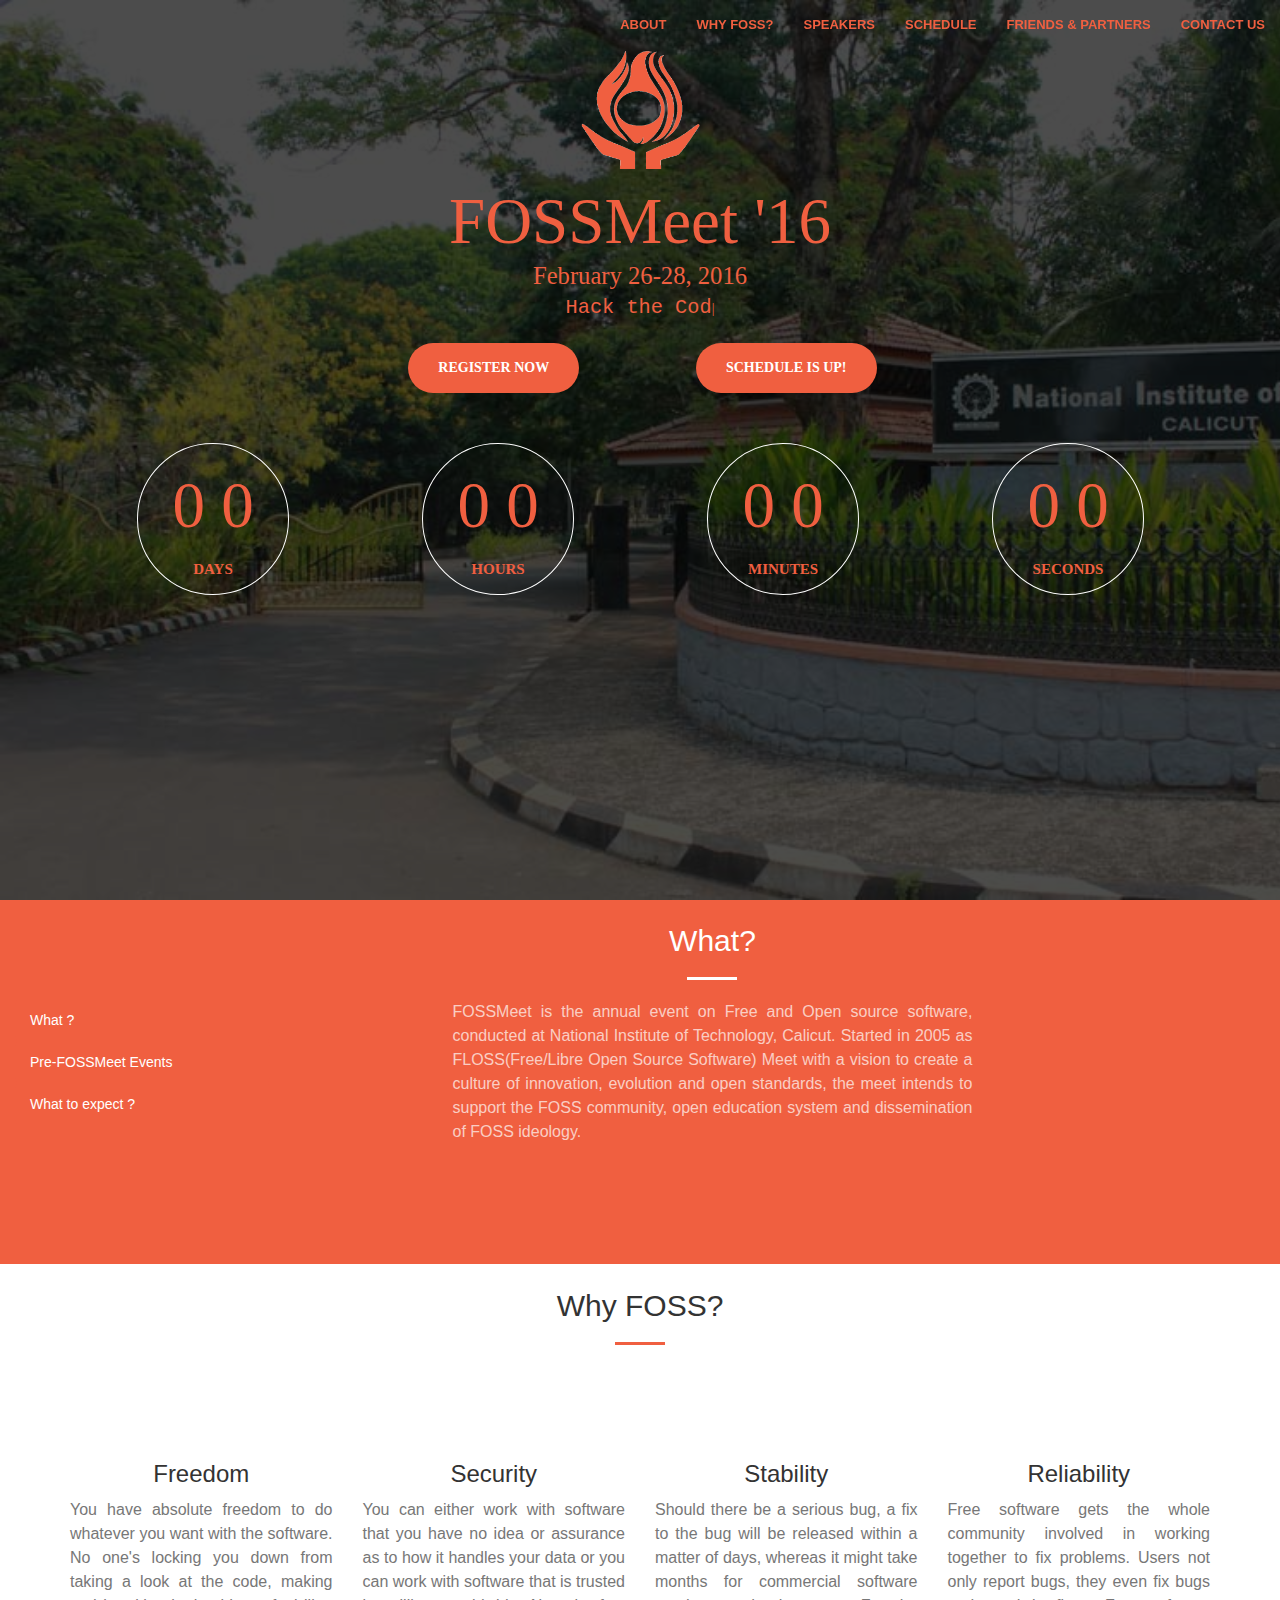
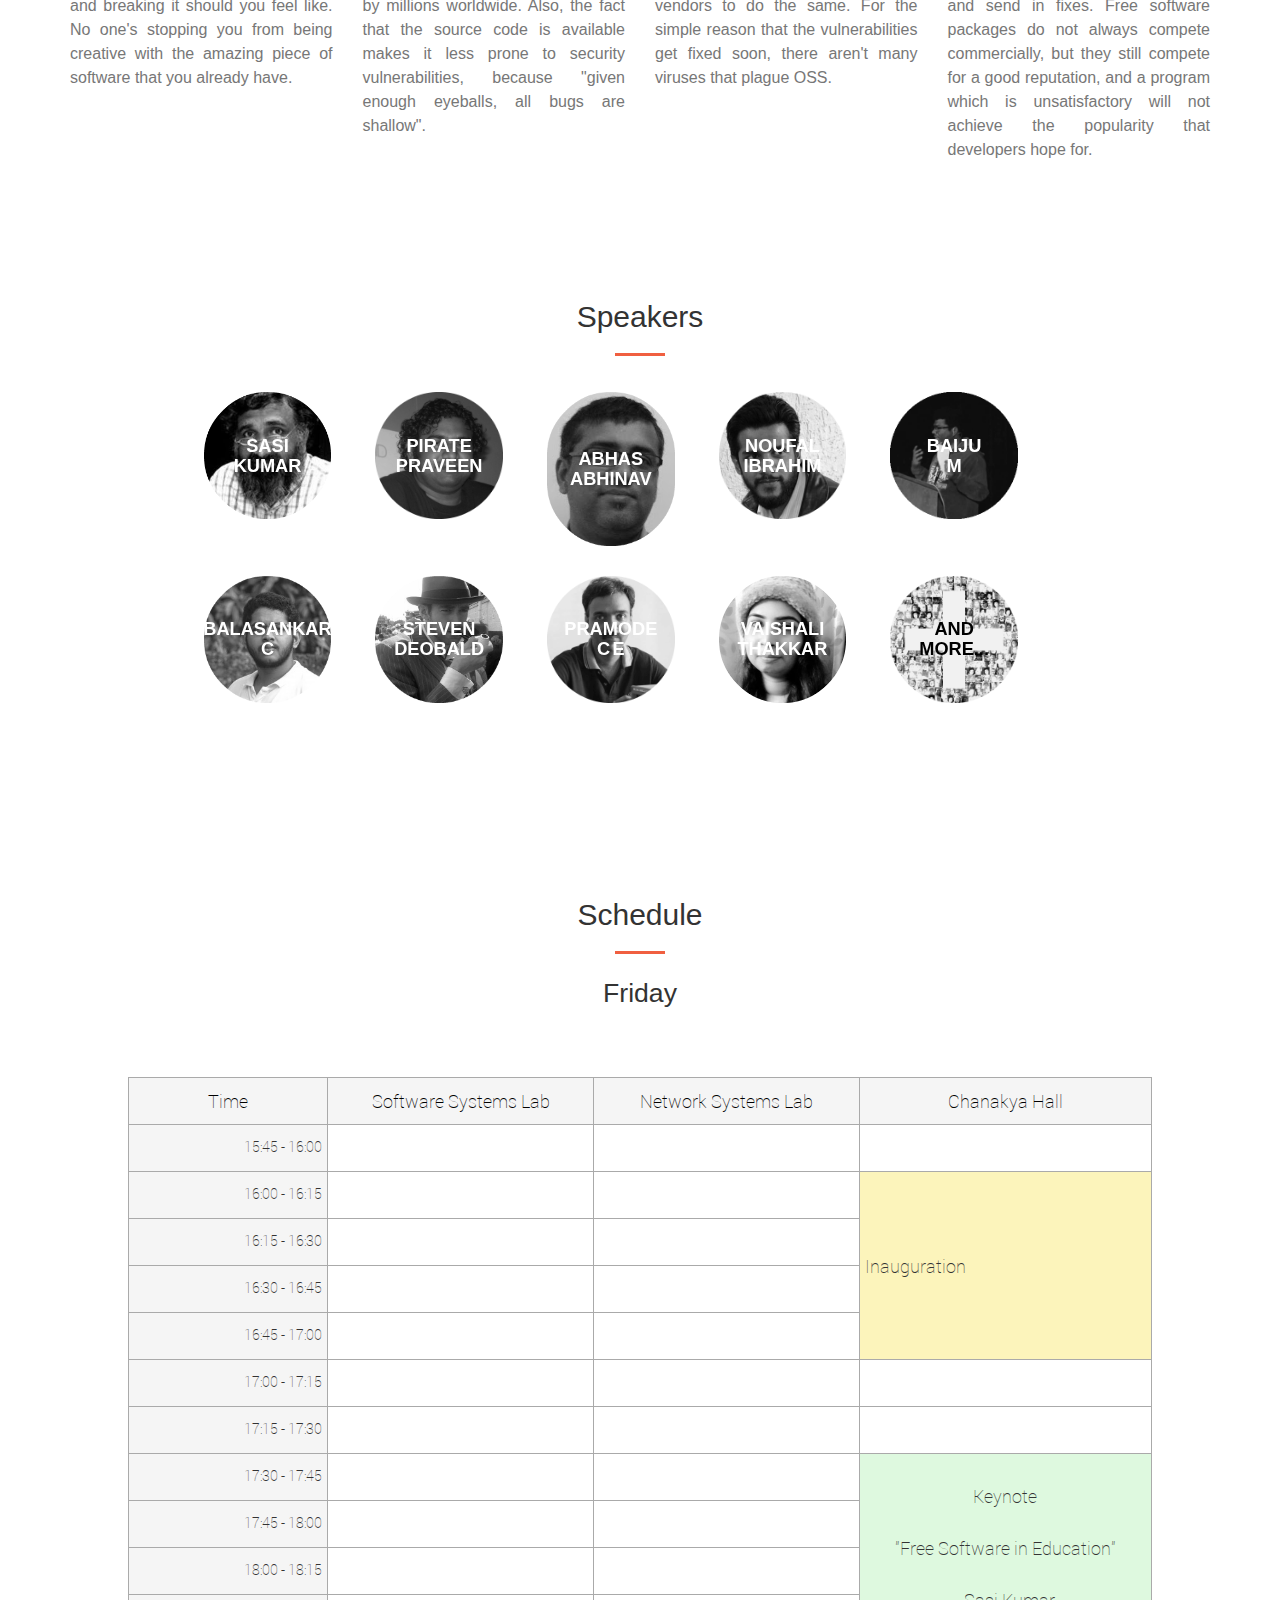
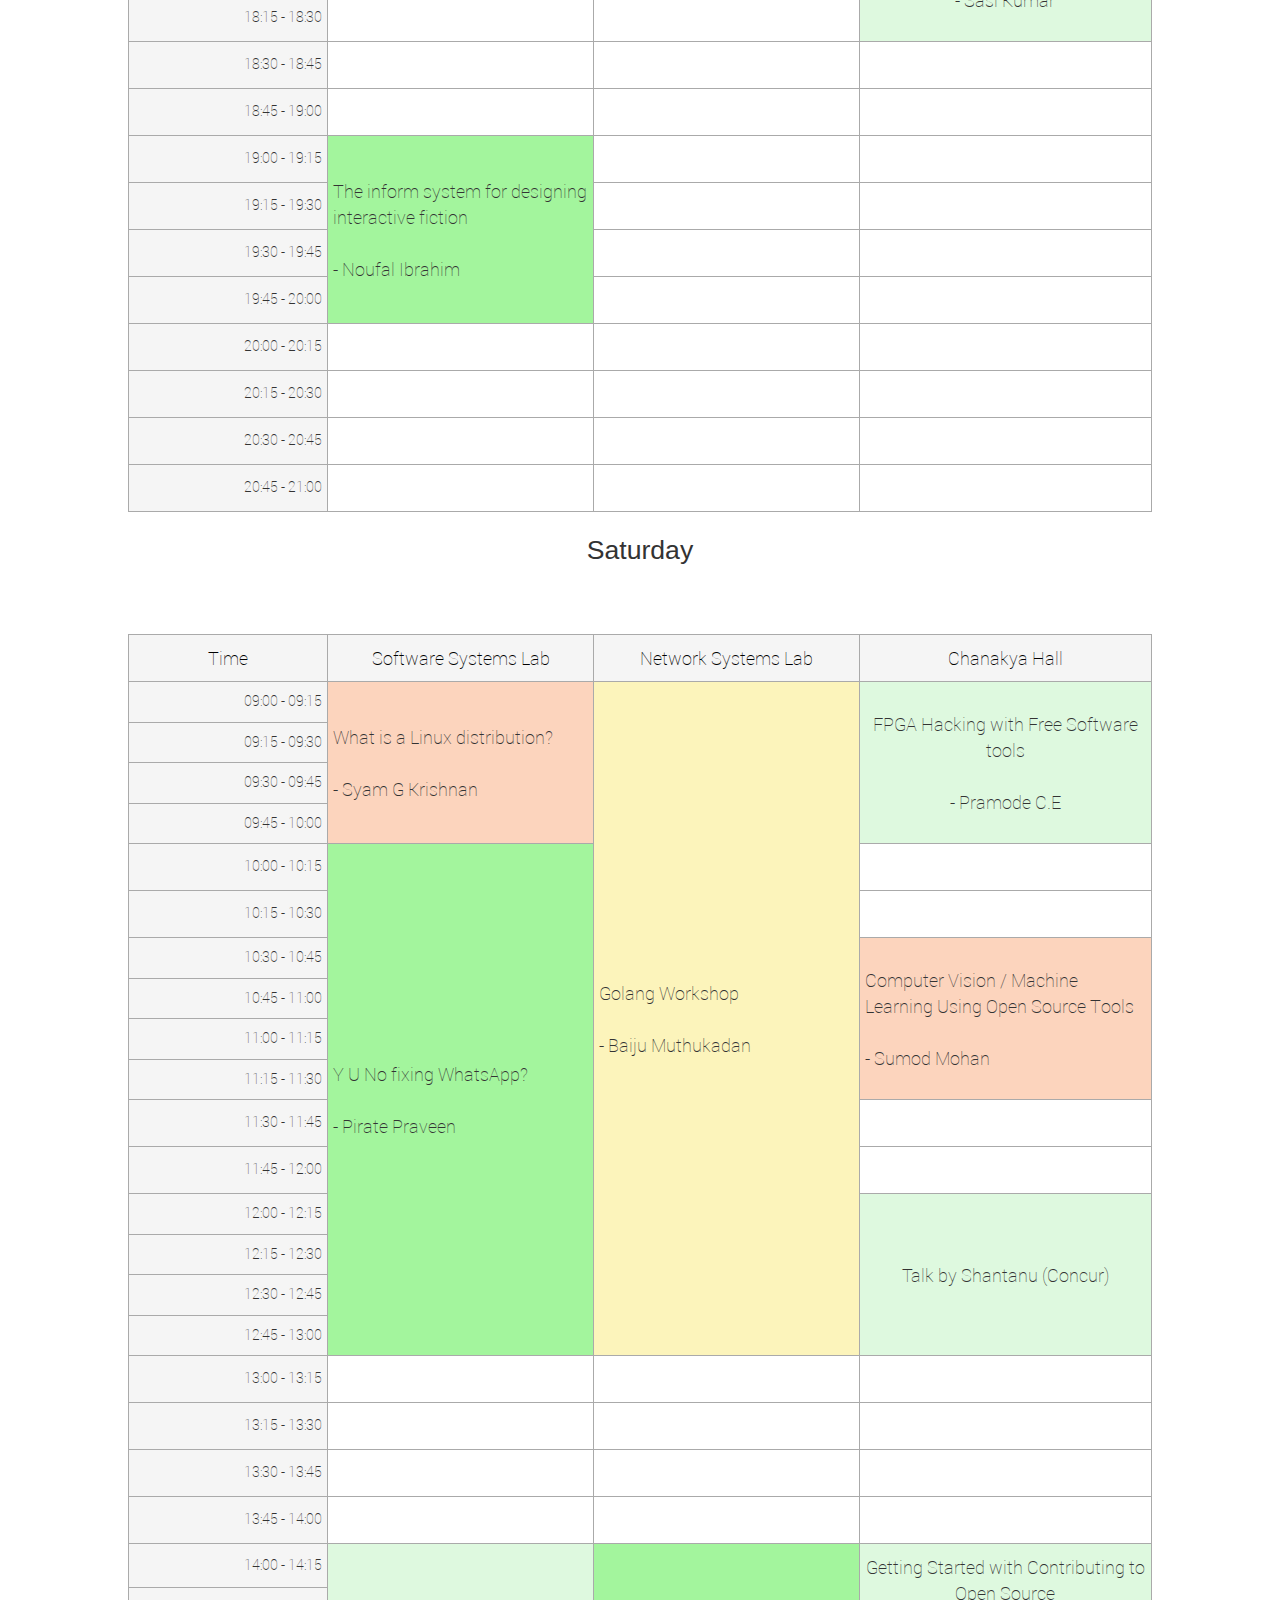
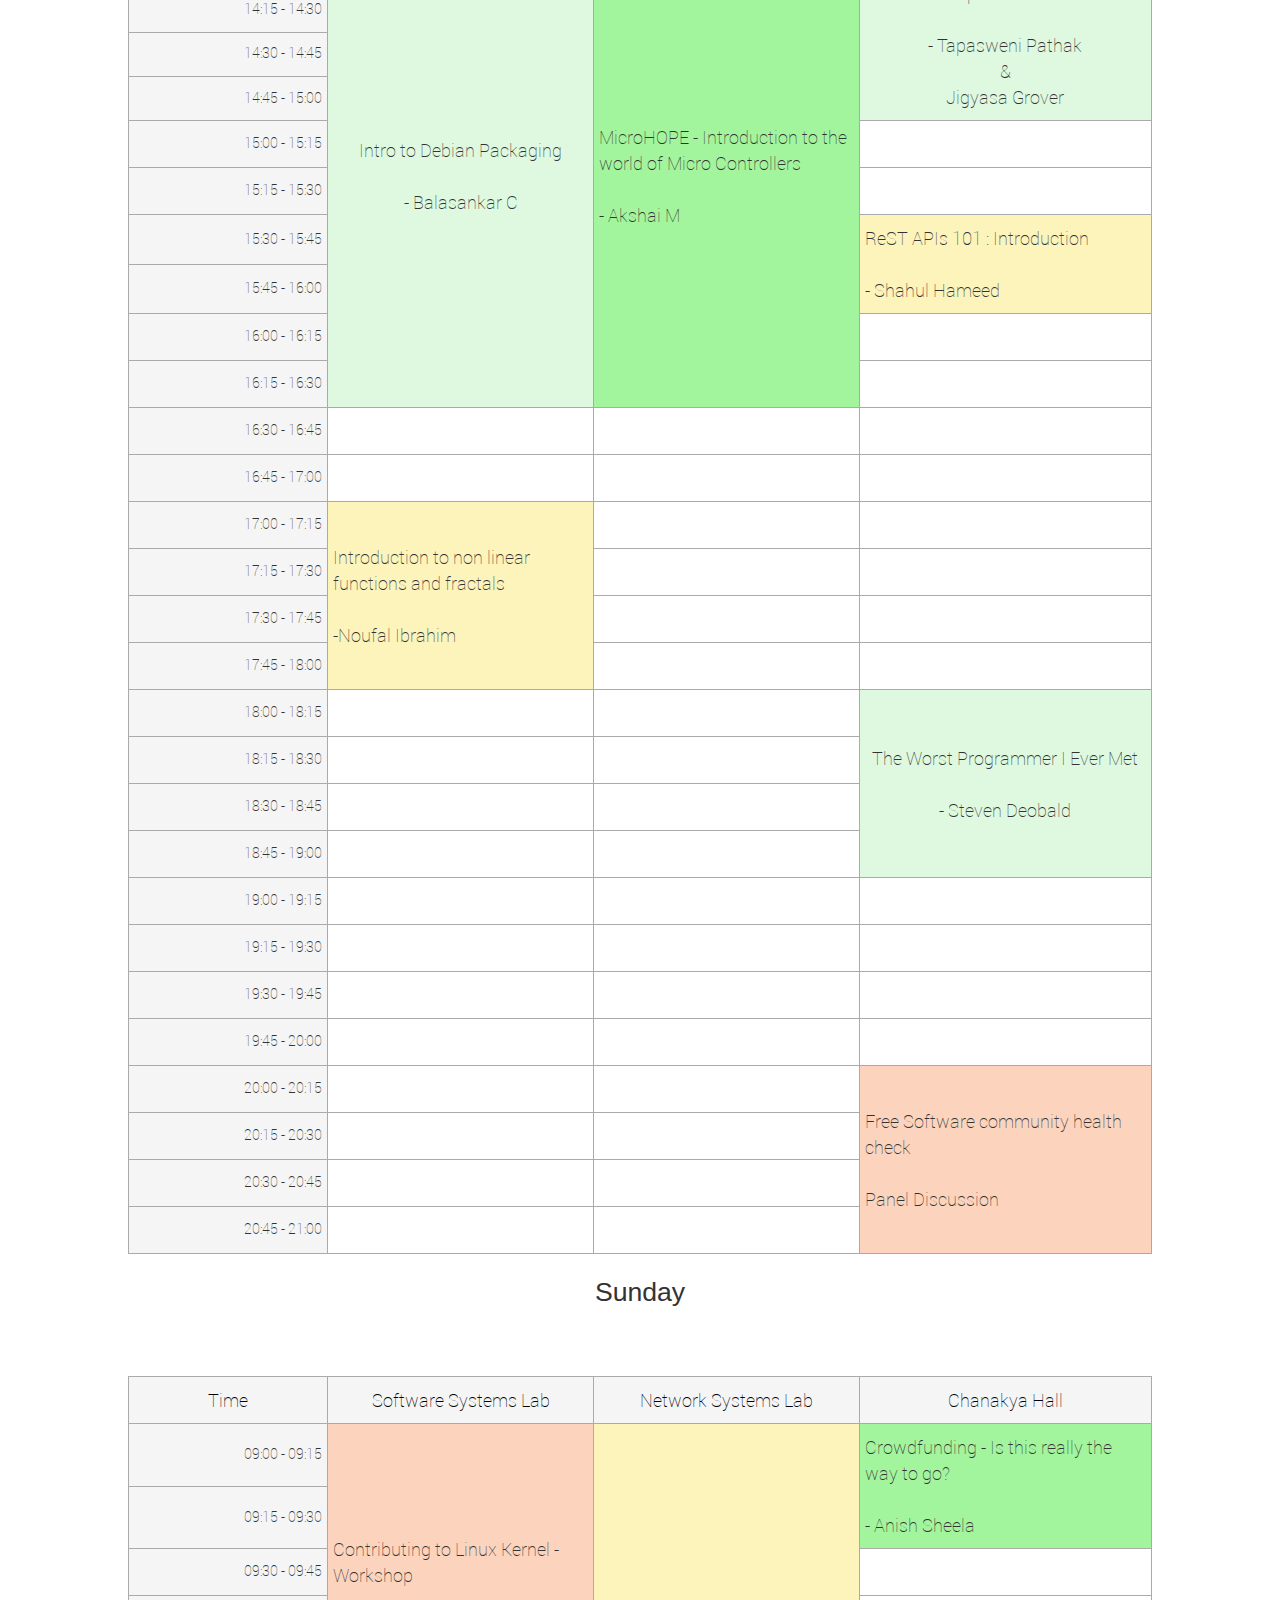
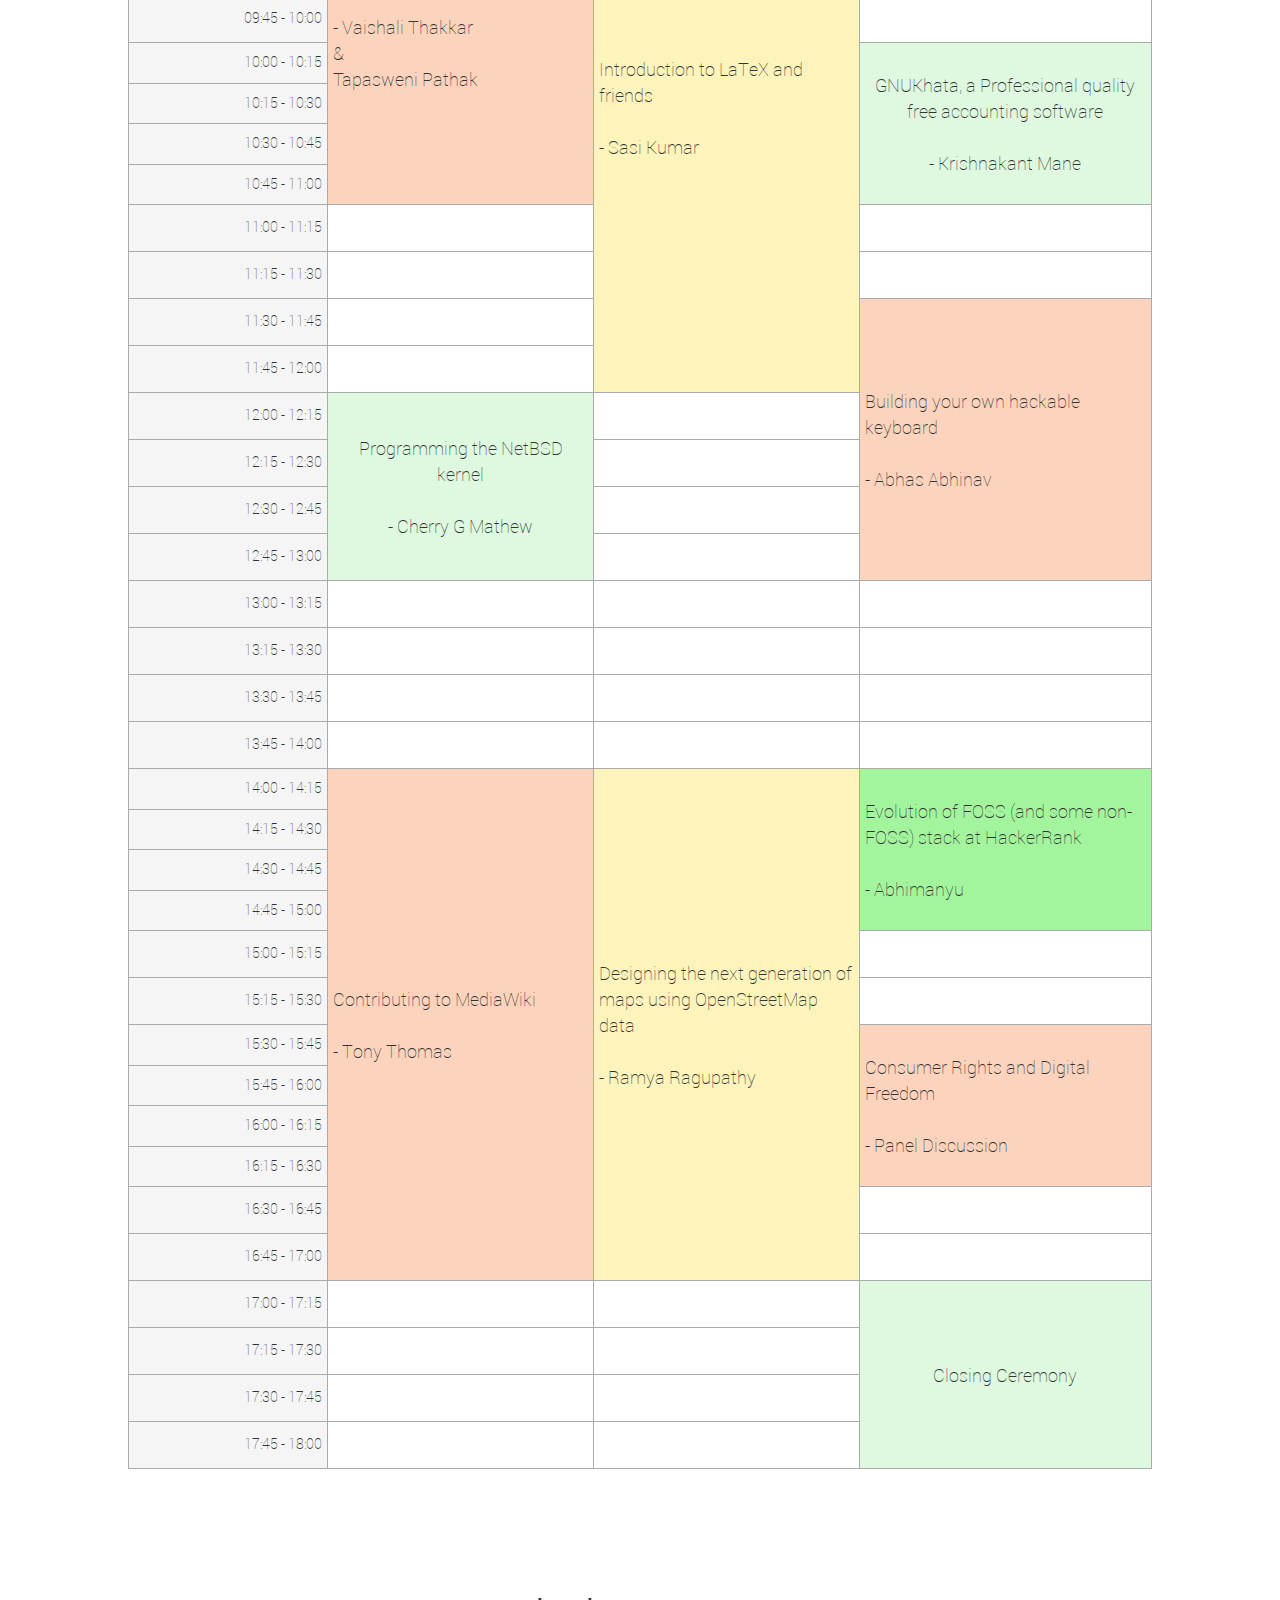
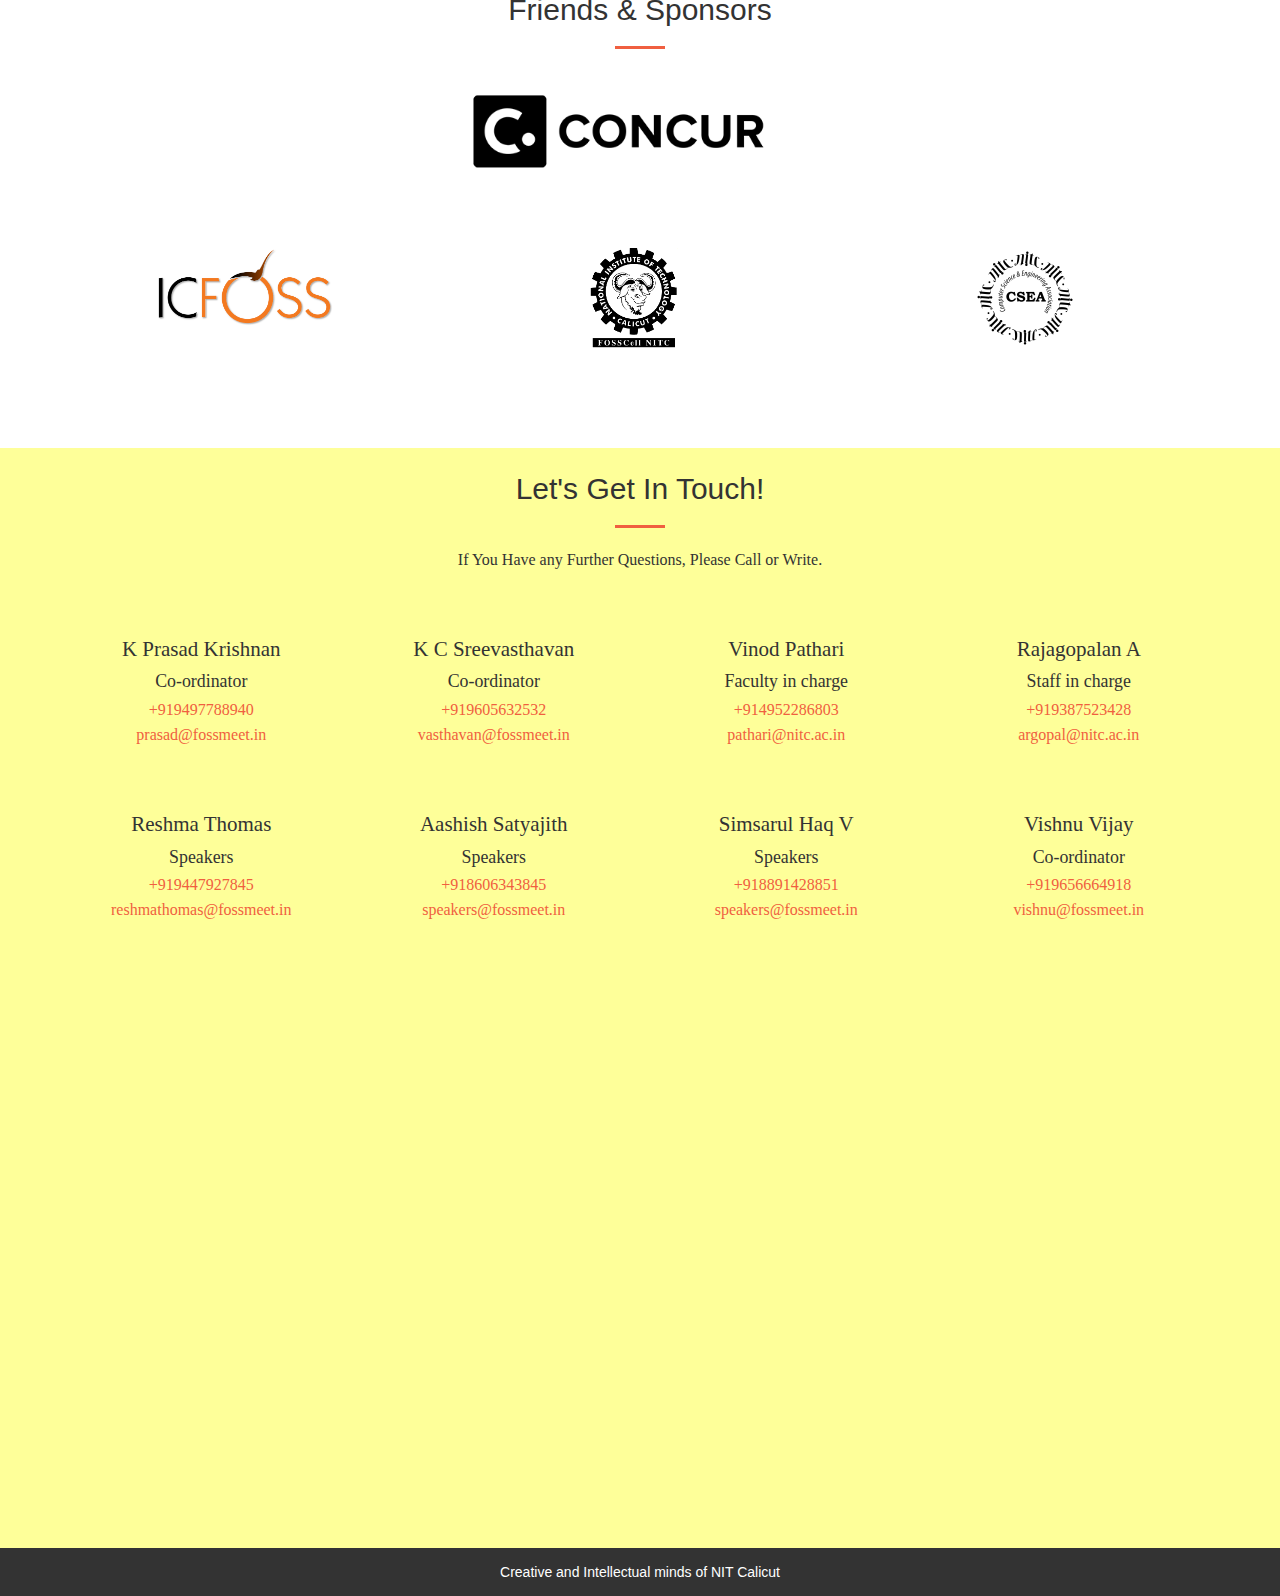
==== commit a08108d8: "final update" ====
--- a/index.html
+++ b/index.html
@@ -1,1501 +1,1063 @@
 <!DOCTYPE html>
-<html>
+<html lang="en">
+
 <head>
-
-<meta charset="utf-8">
-<meta http-equiv="X-UA-Compatible" content="IE=edge">
-<meta name="viewport" content="width=device-width, initial-scale=1">
-<meta name="apple-mobile-web-app-capable" content="yes" />
+    <meta charset="utf-8">
+    <meta http-equiv="X-UA-Compatible" content="IE=edge">
+    <meta name="viewport" content="width=device-width, initial-scale=1">
+    <meta name="apple-mobile-web-app-capable" content="yes" />
 
 <meta name="description" content="FOSSMeet is the annual event on Free and Open source software, conducted at National Institute of Technology, Calicut.">
 <meta name="keywords" content="nitc,fossmeet,fsf,gnu,icfoss,concur,NITC,CSEA,FOSSCell">
 <meta name="author" content="Creative Team, FOSSCell NIT Calicut">
 
-<meta property="og:title" content="FOSSMeet '16" />
-<meta property="og:type" content="Website" />
-<meta property="og:url" content="http://www.fossmeet.in"/>
-<meta property="og:description" content="FOSSMeet is the annual event on Free and Open source software, conducted at National Institute of Technology, Calicut." />
-<meta property="og:locale" content="en_IN" />
-<meta property="og:image" content="http://fossmeet.in/images/poster.jpg" />
-<meta property="fb:app_id" content="921306757944441" />
-
-<link rel="shortcut icon" type="image/png" href="images/logo16.png" />
-
-<title>FOSSMeet '16</title>
-
-	<!--[if IE]><meta http-equiv='X-UA-Compatible' content='IE=edge,chrome=1'><![endif]-->
-
-	<!-- Bootstrap  -->
-	<link href="css/bootstrap.min.css" rel="stylesheet">
-
-	<!-- icon fonts font Awesome -->
-	<link href="css/font-awesome.min.css" rel="stylesheet">
-
-	<!-- Custom Styles -->
-	<link href="css/style.css" rel="stylesheet">
-
-	<!--[if lt IE 9]>
-	<script src="js/html5shiv.js"></script>
-	<![endif]-->
-
+    <meta property="og:title" content="FOSSMeet '16" />
+    <meta property="og:type" content="Website" />
+    <meta property="og:url" content="http://www.fossmeet.in"/>
+    <meta property="og:description" content="FOSSMeet is the annual event on Free and Open source software, conducted at National Institute of Technology, Calicut." />
+    <meta property="og:locale" content="en_IN" />
+    <meta property="og:image" content="http://fossmeet.in/img/poster.jpg" />
+    <meta property="fb:app_id" content="921306757944441" />
+
+    <link rel="shortcut icon" type="image/png" href="img/logo16.png" />
+
+    <title>FOSSMeet '16</title>
+
+    <link rel="stylesheet" href="css/bootstrap.min.css" type="text/css">
+    <link rel="stylesheet" href="css/font-awesome.min.css" type="text/css">
+    <link rel="stylesheet" href="css/animate.min.css" type="text/css">
+    <link rel="stylesheet" href="css/creative.css" type="text/css">
+    <link rel="stylesheet" href="css/main.css" type="text/css">
+    <!-- HTML5 Shim and Respond.js IE8 support of HTML5 elements and media queries -->
+    <!-- WARNING: Respond.js doesn't work if you view the page via file:// -->
+    <!--[if lt IE 9]>
+    <script src="https://oss.maxcdn.com/libs/html5shiv/3.7.0/html5shiv.js"></script>
+    <script src="https://oss.maxcdn.com/libs/respond.js/1.4.2/respond.min.js"></script>
+    <![endif]-->
 	<link rel="stylesheet" type="text/css" href="css/schedule.css">
-
-</head>
-<body>
-
-
-	<!-- Preloader -->
-	<div id="preloader">
-		<div id="loader">
-			<div class="dot"></div>
-			<div class="dot"></div>
-			<div class="dot"></div>
-			<div class="dot"></div>
-			<div class="dot"></div>
-			<div class="dot"></div>
-			<div class="dot"></div>
-			<div class="dot"></div>
-			<div class="lading"></div>
+	
+  </head>
+
+  <body id="page-top">
+
+    <nav id="mainNav" class="navbar navbar-default navbar-fixed-top">
+      <div class="container-fluid">
+        <div class="navbar-header">
+          <button type="button" class="navbar-toggle collapsed" data-toggle="collapse" data-target="#bs-example-navbar-collapse-1">
+          <span class="sr-only">Toggle navigation</span>
+          <span class="icon-bar"></span>
+          <span class="icon-bar"></span>
+          <span class="icon-bar"></span>
+          </button>
+          <a class="navbar-brand page-scroll" href="#page-top" style="font-size: 13px;text-align:center;"></a>
+        </div>
+        <div class="collapse navbar-collapse" id="bs-example-navbar-collapse-1">
+          <ul class="nav navbar-nav navbar-right">
+            <li>
+              <a class="page-scroll" href="#what">About</a>
+            </li>
+            <li>
+              <a class="page-scroll" href="#why">Why FOSS?</a>
+            </li>
+			<li>
+              <a class="page-scroll" href="#speakers">Speakers</a>
+            </li>
+            <li>
+              <a class="page-scroll" href="#ib-container">Schedule</a>
+            </li><li>
+              <a class="page-scroll" href="#sponsors">Friends &amp; Partners</a>
+            </li>
+            <li>
+              <a class="page-scroll" href="#contact">Contact Us</a>
+            </li>
+          </ul>
+        </div>
+      </div>
+    </nav>
+
+    <header>
+        <div class="front"></div>
+        <div class="overlay"></div>
+            <div class="logohead">
+				<img src="img/logo.png" width="125px" height="125px">
+            </div>
+			<h1 style="padding-bottom: 0;">FOSSMeet '16</h1>
+			<div align="center" style="font-size: 176%;">
+				February 26-28, 2016
+			</div>
+
+			<div class="container">
+					<p class="element" style="font-size: 145%;"></p>
+					
+					<div class="row text-center">
+					<div class="col-lg-3 text-center"></div>
+					<div class="col-lg-3 text-center">
+						<a target="_blank" href="payment.html" class="btn btn-efault btn-xl" style="font-color:#fff;background-color:rgb(240, 95, 64);font-family:'ubuntu';">Register Now</a>
+					</div>
+					
+					<div class="col-lg-3 text-center">
+						<a target="_blank" href="#ib-container" class="page-scroll btn btn-efault btn-xl" style="font-color:#fff;background-color:rgb(240, 95, 64);font-family:'ubuntu';">Schedule is up!</a>
+					</div>
+					<div class="col-lg-3 text-center"></div>
+					</div>
+					
+                  <div id="time_countdown" class="time-count-container">
+
+                  					<div class="col-sm-3">
+                  						<div class="time-box">
+                  							<div class="time-box-inner dash days_dash animated" data-animation="rollIn" data-animation-delay="300">
+                  								<span class="time-number">
+                  									<!-- <span class="digit">0</span> -->
+                  									<span class="digit">0</span>
+                  									<span class="digit">0</span>
+                  								</span>
+                  								<span class="time-name">Days</span>
+                  							</div>
+                  						</div>
+                  					</div>
+
+                  					<div class="col-sm-3">
+                  						<div class="time-box">
+                  							<div class="time-box-inner dash hours_dash animated" data-animation="rollIn" data-animation-delay="600">
+                  								<span class="time-number">
+                  									<span class="digit">0</span>
+                  									<span class="digit">0</span>
+                  								</span>
+                  								<span class="time-name">Hours</span>
+                  							</div>
+                  						</div>
+                  					</div>
+
+                  					<div class="col-sm-3">
+                  						<div class="time-box">
+                  							<div class="time-box-inner dash minutes_dash animated" data-animation="rollIn" data-animation-delay="900">
+                  								<span class="time-number">
+                  									<span class="digit">0</span>
+                  									<span class="digit">0</span>
+                  								</span>
+                  								<span class="time-name">Minutes</span>
+                  							</div>
+                  						</div>
+                  					</div>
+
+                  					<div class="col-sm-3">
+                  						<div class="time-box">
+                  							<div class="time-box-inner dash seconds_dash animated" data-animation="rollIn" data-animation-delay="1200">
+                  								<span class="time-number">
+                  									<span class="digit">0</span>
+                  									<span class="digit">0</span>
+                  								</span>
+                  								<span class="time-name">Seconds</span>
+                  							</div>
+                  						</div>
+                  					</div>
+
+                  				</div><!-- /.time-count-container -->
+
+					
+			</div>
+    </header>
+
+    <section class="bg-primary" id="what">
+      
+	  <div class="container row">
+
+      <div class="col-md-3">
+
+        <ul class="nav nav-pills nav-stacked" id="myTab">
+          <li class="active"><a data-toggle="tab" href="#whattop" style="color:#fff;background-color:#f05f40;">What ?</a></li>
+          <li><a data-toggle="tab" href="#premeet" style="color:#fff;background-color:#f05f40;">Pre-FOSSMeet Events</a></li>
+          <li><a data-toggle="tab" href="#expectations" style="color:#fff;background-color:#f05f40;">What to expect ?</a></li>
+        </ul>
+
+      </div>
+      <div class="col-md-9">
+
+        <div class="tab-content">
+          <div class="tab-pane active" id="whattop">
+            <div class="col-lg-8 col-lg-offset-2">
+              <h2 class="section-heading text-center">What?</h2>
+              <hr class="light">
+              <p class="text-faded" style="text-align:justify;">
+                FOSSMeet is the annual event on Free and Open source software,
+                conducted at National Institute of Technology, Calicut.
+                Started in 2005 as FLOSS(Free/Libre Open Source Software) Meet
+                with a vision to create a culture of innovation, evolution and open standards,
+                the meet intends to support the FOSS community, open education system and dissemination of FOSS ideology.
+              </p>
+            </div>
+          </div>
+          <div class="tab-pane" id="premeet">
+            <div class="col-lg-8 col-lg-offset-2">
+              <h2 class="section-heading text-center">Pre-FOSSMeet '16</h2>
+              <hr class="light">
+              <p class="text-faded" style="text-align:justify;">
+
+FOSSCell, NIT Calicut along with Tathva '15 teamed up with Mozilla Firefox,
+one of the largest open-source communities in the world to conduct <code>the Day of Code</code>.
+A 24-hour FxOS hackathon was conducted on September 19th, 2015 to mark the Software Freedom Day.
+The quality apps produced at the end of the hackathon is an outstanding example of
+how collaboration can lead to world-class open source products.
+
+              </p>
+            </div>
+          </div>
+          <div class="tab-pane" id="expectations">
+            <div class="col-lg-8 col-lg-offset-2">
+              <h2 class="section-heading text-center">What to expect ?</h2>
+              <hr class="light">
+              <p class="text-faded" style="text-align:justify;">
+                The event will feature a wide range of workshops, discussions and lectures by eminent personalities.
+                FOSSMeet will also consist of various hands-on sessions which
+                would help in contributing to various open source projects.
+                Upholding the philosophy of FOSS, the event has talks and workshops dealing with the current trends in FOSS and open hardware, hands-on sessions to develop skills and a place to meet like minded people.
+              </p>
+            </div>
+          </div>
+        </div>
+
+      </div>
+
+    </div>
+    </section>
+
+    <section id="why">
+      <div class="container">
+        <div class="row">
+          <div class="col-lg-12 text-center">
+            <h2 class="section-heading">Why FOSS?</h2>
+            <hr class="primary">
+          </div>
+        </div>
+      </div>
+      <div class="container">
+        <div class="row">
+          <div class="col-lg-3 col-md-6 text-center">
+            <div class="service-box">
+              <i class="fa fa-4x fa-unlock wow bounceIn text-primary"></i>
+              <h3>Freedom</h3>
+              <p class="text-muted" style="text-align:justify;">You have absolute freedom to do whatever you want with the software. No one's locking you down from taking a look at the code, making and breaking it should you feel like. No one's stopping you from being creative with the amazing piece of software that you already have.</p>
+            </div>
+          </div>
+          <div class="col-lg-3 col-md-6 text-center">
+            <div class="service-box">
+              <i class="fa fa-4x fa-shield wow bounceIn text-primary" data-wow-delay=".1s"></i>
+              <h3>Security</h3>
+              <p class="text-muted" style="text-align:justify;">You can either work with software that you have no idea or assurance as to how it handles your data or you can work with software that is trusted by millions worldwide. Also, the fact that the source code is available makes it less prone to security vulnerabilities, because "given enough eyeballs, all bugs are shallow".</p>
+            </div>
+          </div>
+          <div class="col-lg-3 col-md-6 text-center">
+            <div class="service-box">
+              <i class="fa fa-4x fa-database wow bounceIn text-primary" data-wow-delay=".2s"></i>
+              <h3>Stability</h3>
+              <p class="text-muted" style="text-align:justify;">Should there be a serious bug, a fix to the bug will be released within a matter of days, whereas it might take months for commercial software vendors to do the same. For the simple reason that the vulnerabilities get fixed soon, there aren't many viruses that plague OSS.</p>
+            </div>
+          </div>
+          <div class="col-lg-3 col-md-6 text-center">
+            <div class="service-box">
+              <i class="fa fa-4x fa-cloud wow bounceIn text-primary" data-wow-delay=".3s"></i>
+              <h3>Reliability</h3>
+              <p class="text-muted" style="text-align:justify;">Free software gets the whole community involved in working together to fix problems. Users not only report bugs, they even fix bugs and send in fixes.
+Free software packages do not always compete commercially, but they still compete for a good reputation, and a program which is unsatisfactory will not achieve the popularity that developers hope for. </p>
+            </div>
+          </div>
+        </div>
+      </div>
+    </section>
+
+	
+    <section id="speakers" class="page-alternate">
+      <div class="grid container">
+        <div class="row">
+          <div class="col-lg-12 text-center">
+            <h2 class="section-heading">Speakers</h2>
+            <hr class="primary">
+          </div>
+        </div>
+		
+        <div class="row">
+			
+			<div class="col-md-2 col-sm-2 col-xs-2 text-center"><figure class="effect-hera"><img src="img/sks.png" alt="img17"/><figcaption><h2><span>Sasi Kumar</span></h2><p><a target="_blank" href="http://swatantryam.blogspot.in/"></a></p></figcaption></figure></div>
+
+			<div class="col-md-2 col-sm-2 col-xs-2 text-center"><figure class="effect-hera"><img src="img/praveen.png" alt="img17"/><figcaption><h2><span>pirate praveen</span></h2><p><a target="_blank" href="http://www.j4v4m4n.in/"><span class="glyphicon glyphicon-link"></span></a></p></figcaption></figure></div>
+			
+			<div class="col-md-2 col-sm-2 col-xs-2 text-center"><figure class="effect-hera"><img src="img/abhas.png" alt="img17"/><figcaption><h2><span>Abhas Abhinav</span></h2><p><a target="_blank" href="https://www.linkedin.com/in/abhasabhinav"><span class="glyphicon glyphicon-link" aria-hidden="true"></span></a></p></figcaption></figure></div>
+
+            <div class="col-md-2 col-sm-2 col-xs-2 text-center"><figure class="effect-hera"><img src="img/noufal.png" alt="img17"/><figcaption><h2><span>Noufal Ibrahim</span></h2><p><a target="_blank" href="http://nibrahim.net.in/"><span class="glyphicon glyphicon-link"></span></a></p></figcaption></figure></div>
+		
+            <div class="col-md-2 col-sm-2 col-xs-2 text-center"><figure class="effect-hera"><img src="img/baiju.png" alt="img17"/><figcaption><h2><span>baiju m</span></h2><p><a target="_blank" href="http://muthukadan.net/"><span class="glyphicon glyphicon-link"></span></a></p></figcaption></figure></div>
+
+        </div>
+
+        <div class="row">
+
+			<div class="col-md-2 col-sm-2 col-xs-2 text-center"><figure class="effect-hera"><img src="img/bsc.png" alt="img17"/><figcaption><h2><span>Balasankar C</span></h2><p><a target="_blank" href="http://balasankarc.in/"><span class="glyphicon glyphicon-link"></span></a></p></figcaption></figure></div>
+		
+			<div class="col-md-2 col-sm-2 col-xs-2 text-center"><figure class="effect-hera"><img src="img/steven.png" alt="img17"/><figcaption><h2><span>Steven Deobald</span></h2><p><a target="_blank" href="https://www.linkedin.com/in/deobald"><span class="glyphicon glyphicon-link"></span></a></p></figcaption></figure></div>
+			
+			<div class="col-md-2 col-sm-2 col-xs-2 text-center"><figure class="effect-hera"><img src="img/pramode.png" alt="img17"/><figcaption><h2><span>pramode c e</span></h2><p><a target="_blank" href="http://pramode.net/"><span class="glyphicon glyphicon-link" aria-hidden="true"></span></a></p></figcaption></figure></div>
+
+            <div class="col-md-2 col-sm-2 col-xs-2 text-center"><figure class="effect-hera"><img src="img/vt.png" alt="img17"/><figcaption><h2><span>Vaishali Thakkar</span></h2><p><a target="_blank" href="https://vthakkar1994.wordpress.com/"><span class="glyphicon glyphicon-link"></span></a></p></figcaption></figure></div>
+
+            <div class="col-md-2 col-sm-2 col-xs-2 text-center"><figure class="effect-hera"><img src="img/plus.png" alt="img17"/><figcaption><h2><span style="color:black">and more...</span></h2><p><a target="_blank" href="http://funnel.fossmeet.in/"><span class="glyphicon glyphicon-link"></span></a></p></figcaption></figure></div>
+
 		</div>
-	</div><!-- /#preloader -->
-	<!-- Preloader End-->
-
-
-	<!-- Main Menu -->
-	<div id="main-menu" class="navbar navbar-default navbar-fixed-top" role="navigation">
-
-		<div class="navbar-header">
-			<!-- responsive navigation -->
-			<button type="button" class="navbar-toggle" data-toggle="collapse" data-target=".navbar-collapse">
-				<span class="sr-only">Toggle navigation</span>
-				<i class="fa fa-bars"></i>
-			</button> <!-- /.navbar-toggle -->
-
-		</div> <!-- /.navbar-header -->
-
-		<nav class="collapse navbar-collapse">
-			<!-- Main navigation -->
-			<img src="images/sponsor.png" style= 'background-color: black' alt="Main Sponsor" title="Main Sponsor" width="275" height="50">
-			<img src="images/icfoss.png" style= 'background-color: white' alt="Main Sponsor" title="Main Sponsor" width="275" height="50">
-			<ul id="headernavigation" class="nav navbar-nav">
-				<li class="active"><a href="#page-top">Home</a></li>
-				<li><a href="#about">About FOSSMeet '16</a></li>
-				<li><a href="#speakers">Speakers</a></li>
-				<li><a href="#schedule">Schedule<span><img border=0 width="50%" height="100%" alt="new" src="images/tt11148802fltt.gif"></span></a></li>
-				<li><a href="#contact">Contact</a></li>
-				<li><a href="#reachus">How to Reach?</a></li>
-			</ul> <!-- /.nav .navbar-nav -->
-		</nav> <!-- /.navbar-collapse  -->
-	</div><!-- /#main-menu -->
-	<!-- Main Menu End -->
-
-
-	<!-- Page Top Section -->
-	<section id="page-top" class="section-style" data-background-image="images/c.jpg">
-		<div class="pattern height-resize">
-			<div class="container">
-				<h1 class="site-title">
-					FOSSMeet '16
-				</h1><!-- /.site-title -->
-
-				<h2 class="section-title">
-					<p class="time-until">
-						<span><a href="payment.html" target="_blank">Register Now!</a></span>
-					</p> <!--/.time-until -->
-
-				</h2><!-- /.Section-title  -->
-				<div id="time_countdown" class="time-count-container">
-
-					<div class="col-sm-3">
-						<div class="time-box">
-							<div class="time-box-inner dash days_dash animated" data-animation="rollIn" data-animation-delay="300">
-								<span class="time-number">
-									<!-- <span class="digit">0</span> -->
-									<span class="digit">0</span>
-									<span class="digit">0</span>
-								</span>
-								<span class="time-name">Days</span>
-							</div>
-						</div>
-					</div>
-
-					<div class="col-sm-3">
-						<div class="time-box">
-							<div class="time-box-inner dash hours_dash animated" data-animation="rollIn" data-animation-delay="600">
-								<span class="time-number">
-									<span class="digit">0</span>
-									<span class="digit">0</span>
-								</span>
-								<span class="time-name">Hours</span>
-							</div>
-						</div>
-					</div>
-
-					<div class="col-sm-3">
-						<div class="time-box">
-							<div class="time-box-inner dash minutes_dash animated" data-animation="rollIn" data-animation-delay="900">
-								<span class="time-number">
-									<span class="digit">0</span>
-									<span class="digit">0</span>
-								</span>
-								<span class="time-name">Minutes</span>
-							</div>
-						</div>
-					</div>
-
-					<div class="col-sm-3">
-						<div class="time-box">
-							<div class="time-box-inner dash seconds_dash animated" data-animation="rollIn" data-animation-delay="1200">
-								<span class="time-number">
-									<span class="digit">0</span>
-									<span class="digit">0</span>
-								</span>
-								<span class="time-name">Seconds</span>
-							</div>
-						</div>
-					</div>
-
-				</div><!-- /.time-count-container -->
-
-				<div class="next-section">
-					<a class="go-to-about"><span></span></a>
-				</div><!-- /.next-section -->
-
-			</div><!-- /.container -->
-		</div><!-- /.pattern -->
-	</section><!-- /#page-top -->
-	<!-- Page Top Section  End -->
-
-
-	<!-- About Us Section -->
-	<section id="about" class="section-style">
-		<div class="pattern height-resize">
-			<div class="container">
-				<h3 class="section-name">
-					<span>
-						About Us
-					</span>
-				</h3><!-- /.section-name -->
-
-				<p class="section-description">
-					FOSSMeet is the annual event on Free and Open source software, conducted at National Institute of Technology, Calicut. Started in 2005 as FLOSS(Free/Libre Open Source Software) Meet with a vision to create a culture of innovation, evolution and open standards, the meet intends to support the FOSS community, open education system and dissemination of FOSS ideology.
-				</p><!-- /.section-description -->
-
-				<h3 class="section-name">
-					<span>Friends &amp; Partners</span>
-				</h3><!-- /.Section-title  -->
-				<p class="section-description">
-					<img src="images/sponsor.png" alt="Main Sponsor" title="Main Sponsor" width="275" height="50">
-					<img src="images/icfoss.png" alt="Main Sponsor" title="Main Sponsor" width="275" height="50">
-				</p><!-- /.section-description -->
-
-
-				<div class="next-section">
-					<a class="go-to-speakers"><span></span></a>
-				</div><!-- /.next-section -->
-
-			</div><!-- /.container -->
-		</div><!-- /.pattern -->
-
-
-	</section><!-- /#about -->
-	<!-- About Us Section End -->
-
-
-
-	<!-- Subscribe Section -->
-	<section id="speakers" class="section-style">
-		<div class="pattern height-resize">
-			<div class="container">
-				<h3 class="section-name">
-					<span>
-						Speakers
-					</span>
-				</h3><!-- /.section-name -->
-				<h2 class="section-title">
-
-				</h2><!-- /.Section-title  -->
-				<p class="section-description">
-
-				</p><!-- /.section-description -->
-
-				<div class="team-container">
-					<div class="row">
-						<div class="col-sm-4">
-							<div class="team-member">
-								<figure>
-									<img src="images/sks.png" alt="Team Member">
-									<figcaption>
-										<p class="member-name">Sasi Kumar</p>
-									</figcaption>
-								</figure>
-								<div class="social-btn-container">
-									<div class="team-socail-btn">
-										<span class="social-btn-box facebook-btn-container">
-											<a href="#" class="facebook-btn">
-												<i class="fa fa-facebook"></i>
-											</a><!-- /.facebook-btn -->
-										</span><!-- /.social-btn-box -->
-
-										<span class="social-btn-box twitter-btn-container">
-											<a href="#" class="twitter-btn">
-												<i class="fa fa-twitter"></i>
-											</a><!-- /.twitter-btn -->
-										</span><!-- /.social-btn-box -->
-
-										<span class="social-btn-box linkedin-btn-container">
-											<a href="#" class="linkedin-btn">
-												<i class="fa fa-linkedin"></i>
-											</a><!-- /.linkedin-btn -->
-										</span><!-- /.social-btn-box -->
-
-										<span class="social-btn-box github-btn-container">
-											<a href="#" class="github-btn">
-												<i class="fa fa-github-alt"></i>
-											</a><!-- /.github-btn -->
-										</span><!-- /.social-btn-box -->
-									</div><!-- /.team-socail-btn -->
-								</div><!-- /.social-btn-container -->
-							</div><!-- /.team-member -->
-						</div><!-- /.col-sm-4 -->
-
-
-						<div class="col-sm-4">
-							<div class="team-member">
-								<figure>
-									<img src="images/praveen.png" alt="Team Member">
-									<figcaption>
-										<p class="member-name">
-											Pirate Praveen
-										</p><!-- /.member-name -->
-									</figcaption>
-								</figure>
-								<div class="social-btn-container">
-									<div class="team-socail-btn">
-										<span class="social-btn-box facebook-btn-container">
-											<a href="#" class="facebook-btn">
-												<i class="fa fa-facebook"></i>
-											</a><!-- /.facebook-btn -->
-										</span><!-- /.social-btn-box -->
-
-										<span class="social-btn-box twitter-btn-container">
-											<a href="#" class="twitter-btn">
-												<i class="fa fa-twitter"></i>
-											</a><!-- /.twitter-btn -->
-										</span><!-- /.social-btn-box -->
-
-										<span class="social-btn-box linkedin-btn-container">
-											<a href="#" class="linkedin-btn">
-												<i class="fa fa-linkedin"></i>
-											</a><!-- /.linkedin-btn -->
-										</span><!-- /.social-btn-box -->
-
-										<span class="social-btn-box github-btn-container">
-											<a href="https://github.com/pravi" class="github-btn">
-												<i class="fa fa-github-alt"></i>
-											</a><!-- /.github-btn -->
-										</span><!-- /.social-btn-box -->
-									</div><!-- /.team-socail-btn -->
-								</div><!-- /.social-btn-container -->
-							</div><!-- /.team-member -->
-						</div><!-- /.col-sm-4 -->
-
-
-						<div class="col-sm-4">
-							<div class="team-member">
-								<figure>
-									<img src="images/abhas.png" alt="Team Member">
-									<figcaption>
-										<p class="member-name">
-											Abhas Abhinav
-										</p><!-- /.member-name -->
-										<p class="designation">
-
-										</p><!-- /.designation -->
-
-									</figcaption>
-								</figure>
-								<div class="social-btn-container">
-									<div class="team-socail-btn">
-										<span class="social-btn-box facebook-btn-container">
-											<a href="#" class="facebook-btn">
-												<i class="fa fa-facebook"></i>
-											</a><!-- /.facebook-btn -->
-										</span><!-- /.social-btn-box -->
-
-										<span class="social-btn-box twitter-btn-container">
-											<a href="#" class="twitter-btn">
-												<i class="fa fa-twitter"></i>
-											</a><!-- /.twitter-btn -->
-										</span><!-- /.social-btn-box -->
-
-										<span class="social-btn-box linkedin-btn-container">
-											<a href="https://www.linkedin.com/in/abhasabhinav" class="linkedin-btn">
-												<i class="fa fa-linkedin"></i>
-											</a><!-- /.linkedin-btn -->
-										</span><!-- /.social-btn-box -->
-
-										<span class="social-btn-box github-btn-container">
-											<a href="https://github.com/abhas" class="github-btn">
-												<i class="fa fa-github-alt"></i>
-											</a><!-- /.github-btn -->
-										</span><!-- /.social-btn-box -->
-									</div><!-- /.team-socail-btn -->
-								</div><!-- /.social-btn-container -->
-							</div><!-- /.team-member -->
-						</div><!-- /.col-sm-4 -->
-
-					</div><!-- /.row -->
-					<div class="row">
-
-						<div class="col-sm-4">
-							<div class="team-member">
-								<figure>
-									<img src="images/noufal.png" alt="Team Member">
-									<figcaption>
-										<p class="member-name">
-											Noufal Ibrahim
-										</p><!-- /.member-name -->
-										<p class="designation">
-
-										</p><!-- /.designation -->
-
-									</figcaption>
-								</figure>
-								<div class="social-btn-container">
-									<div class="team-socail-btn">
-										<span class="social-btn-box facebook-btn-container">
-											<a href="#" class="facebook-btn">
-												<i class="fa fa-facebook"></i>
-											</a><!-- /.facebook-btn -->
-										</span><!-- /.social-btn-box -->
-
-										<span class="social-btn-box twitter-btn-container">
-											<a href="#" class="twitter-btn">
-												<i class="fa fa-twitter"></i>
-											</a><!-- /.twitter-btn -->
-										</span><!-- /.social-btn-box -->
-
-										<span class="social-btn-box linkedin-btn-container">
-											<a href="#" class="linkedin-btn">
-												<i class="fa fa-linkedin"></i>
-											</a><!-- /.linkedin-btn -->
-										</span><!-- /.social-btn-box -->
-
-										<span class="social-btn-box github-btn-container">
-											<a href="#" class="github-btn">
-												<i class="fa fa-github-alt"></i>
-											</a><!-- /.github-btn -->
-										</span><!-- /.social-btn-box -->
-									</div><!-- /.team-socail-btn -->
-								</div><!-- /.social-btn-container -->
-							</div><!-- /.team-member -->
-						</div><!-- /.col-sm-4 -->
-
-
-						<div class="col-sm-4">
-							<div class="team-member">
-								<figure>
-									<img src="images/baiju.png" alt="Team Member">
-									<figcaption>
-										<p class="member-name">
-											Baiju M
-										</p><!-- /.member-name -->
-										<p class="designation">
-
-										</p><!-- /.designation -->
-
-									</figcaption>
-								</figure>
-								<div class="social-btn-container">
-									<div class="team-socail-btn">
-										<span class="social-btn-box facebook-btn-container">
-											<a href="#" class="facebook-btn">
-												<i class="fa fa-facebook"></i>
-											</a><!-- /.facebook-btn -->
-										</span><!-- /.social-btn-box -->
-
-										<span class="social-btn-box twitter-btn-container">
-											<a href="#" class="twitter-btn">
-												<i class="fa fa-twitter"></i>
-											</a><!-- /.twitter-btn -->
-										</span><!-- /.social-btn-box -->
-
-										<span class="social-btn-box linkedin-btn-container">
-											<a href="#" class="linkedin-btn">
-												<i class="fa fa-linkedin"></i>
-											</a><!-- /.linkedin-btn -->
-										</span><!-- /.social-btn-box -->
-
-										<span class="social-btn-box github-btn-container">
-											<a href="#" class="github-btn">
-												<i class="fa fa-github-alt"></i>
-											</a><!-- /.github-btn -->
-										</span><!-- /.social-btn-box -->
-									</div><!-- /.team-socail-btn -->
-								</div><!-- /.social-btn-container -->
-							</div><!-- /.team-member -->
-						</div><!-- /.col-sm-4 -->
-						<div class="col-sm-4">
-							<div class="team-member">
-								<figure>
-									<img src="images/bsc.png" alt="Team Member">
-									<figcaption>
-										<p class="member-name">
-											Balasankar C
-										</p><!-- /.member-name -->
-										<p class="designation">
-
-										</p><!-- /.designation -->
-
-									</figcaption>
-								</figure>
-								<div class="social-btn-container">
-									<div class="team-socail-btn">
-										<span class="social-btn-box facebook-btn-container">
-											<a href="#" class="facebook-btn">
-												<i class="fa fa-facebook"></i>
-											</a><!-- /.facebook-btn -->
-										</span><!-- /.social-btn-box -->
-
-										<span class="social-btn-box twitter-btn-container">
-											<a href="#" class="twitter-btn">
-												<i class="fa fa-twitter"></i>
-											</a><!-- /.twitter-btn -->
-										</span><!-- /.social-btn-box -->
-
-										<span class="social-btn-box linkedin-btn-container">
-											<a href="#" class="linkedin-btn">
-												<i class="fa fa-linkedin"></i>
-											</a><!-- /.linkedin-btn -->
-										</span><!-- /.social-btn-box -->
-
-										<span class="social-btn-box github-btn-container">
-											<a href="https://github.com/balasankarc" class="github-btn">
-												<i class="fa fa-github-alt"></i>
-											</a><!-- /.github-btn -->
-										</span><!-- /.social-btn-box -->
-									</div><!-- /.team-socail-btn -->
-								</div><!-- /.social-btn-container -->
-							</div><!-- /.team-member -->
-						</div><!-- /.col-sm-4 -->
-					</div><!-- /.row -->
-					<div class="row">
-						<div class="col-sm-4">
-							<div class="team-member">
-								<figure>
-									<img src="images/steven.png" alt="Team Member">
-									<figcaption>
-										<p class="member-name">Steven Deobald</p>
-										<p class="designation">
-
-										</p><!-- /.designation -->
-
-									</figcaption>
-								</figure>
-								<div class="social-btn-container">
-									<div class="team-socail-btn">
-										<span class="social-btn-box facebook-btn-container">
-											<a href="#" class="facebook-btn">
-												<i class="fa fa-facebook"></i>
-											</a><!-- /.facebook-btn -->
-										</span><!-- /.social-btn-box -->
-
-										<span class="social-btn-box twitter-btn-container">
-											<a href="#" class="twitter-btn">
-												<i class="fa fa-twitter"></i>
-											</a><!-- /.twitter-btn -->
-										</span><!-- /.social-btn-box -->
-
-										<span class="social-btn-box linkedin-btn-container">
-											<a href="#" class="linkedin-btn">
-												<i class="fa fa-linkedin"></i>
-											</a><!-- /.linkedin-btn -->
-										</span><!-- /.social-btn-box -->
-
-										<span class="social-btn-box github-btn-container">
-											<a href="#" class="github-btn">
-												<i class="fa fa-github-alt"></i>
-											</a><!-- /.github-btn -->
-										</span><!-- /.social-btn-box -->
-									</div><!-- /.team-socail-btn -->
-								</div><!-- /.social-btn-container -->
-							</div><!-- /.team-member -->
-						</div><!-- /.col-sm-4 -->
-
-
-						<div class="col-sm-4">
-							<div class="team-member">
-								<figure>
-									<img src="images/pramode.png" alt="Team Member">
-									<figcaption>
-										<p class="member-name">
-											Pramode C E
-										</p><!-- /.member-name -->
-										<p class="designation">
-
-										</p><!-- /.designation -->
-
-									</figcaption>
-								</figure>
-								<div class="social-btn-container">
-									<div class="team-socail-btn">
-										<span class="social-btn-box facebook-btn-container">
-											<a href="#" class="facebook-btn">
-												<i class="fa fa-facebook"></i>
-											</a><!-- /.facebook-btn -->
-										</span><!-- /.social-btn-box -->
-
-										<span class="social-btn-box twitter-btn-container">
-											<a href="#" class="twitter-btn">
-												<i class="fa fa-twitter"></i>
-											</a><!-- /.twitter-btn -->
-										</span><!-- /.social-btn-box -->
-
-										<span class="social-btn-box linkedin-btn-container">
-											<a href="#" class="linkedin-btn">
-												<i class="fa fa-linkedin"></i>
-											</a><!-- /.linkedin-btn -->
-										</span><!-- /.social-btn-box -->
-
-										<span class="social-btn-box github-btn-container">
-											<a href="#" class="github-btn">
-												<i class="fa fa-github-alt"></i>
-											</a><!-- /.github-btn -->
-										</span><!-- /.social-btn-box -->
-									</div><!-- /.team-socail-btn -->
-								</div><!-- /.social-btn-container -->
-							</div><!-- /.team-member -->
-						</div><!-- /.col-sm-4 -->
-
-
-						<div class="col-sm-4">
-							<div class="team-member">
-								<figure>
-									<img src="images/vt.png" alt="Team Member">
-									<figcaption>
-										<p class="member-name">
-											Vaishali Thakkar
-										</p><!-- /.member-name -->
-										<p class="designation">
-
-										</p><!-- /.designation -->
-
-									</figcaption>
-								</figure>
-								<div class="social-btn-container">
-									<div class="team-socail-btn">
-										<span class="social-btn-box facebook-btn-container">
-											<a href="#" class="facebook-btn">
-												<i class="fa fa-facebook"></i>
-											</a><!-- /.facebook-btn -->
-										</span><!-- /.social-btn-box -->
-
-										<span class="social-btn-box twitter-btn-container">
-											<a href="#" class="twitter-btn">
-												<i class="fa fa-twitter"></i>
-											</a><!-- /.twitter-btn -->
-										</span><!-- /.social-btn-box -->
-
-										<span class="social-btn-box linkedin-btn-container">
-											<a href="#" class="linkedin-btn">
-												<i class="fa fa-linkedin"></i>
-											</a><!-- /.linkedin-btn -->
-										</span><!-- /.social-btn-box -->
-
-										<span class="social-btn-box github-btn-container">
-											<a href="#" class="github-btn">
-												<i class="fa fa-github-alt"></i>
-											</a><!-- /.github-btn -->
-										</span><!-- /.social-btn-box -->
-									</div><!-- /.team-socail-btn -->
-								</div><!-- /.social-btn-container -->
-							</div><!-- /.team-member -->
-						</div><!-- /.col-sm-4 -->
-
-					</div><!-- /.row -->
-
-				</div><!-- /.team-container -->
-
-					<div class="next-section">
-						<a class="go-to-schedule"><span></span></a>
-					</div><!-- /.next-section -->
-
-				</div><!-- /.container -->
-			</div><!-- /.pattern -->
-
-		</section><!-- /#subscribe -->
-		<!-- Subscribe Section End -->
-
-
-		<!-- About Us Section -->
-		<section id="schedule" class="section-style">
-			<div class="pattern height-resize">
-				<div class="container">
-					<h3 class="section-name">
-						<span>
-							Schedule
-						</span>
-					</h3><!-- /.section-name -->
-					<h2 class="section-title">
-
-					</h2><!-- /.Section-title  -->
-					<p class="section-description">
-
-
-						<div>
-			<!---Friday schedule -->
-			<div id="icon_panel_desc">Friday</div>
-
-			<table class="tg">
-			<colgroup>
-			<col style="width: 8%">
-			<col style="width: 20%">
-			<col style="width: 20%">
-			<col style="width: 22%">
-			</colgroup>
-			   <thead>
-			        <tr>
-			            <th class="first">Time</th>
-			            <th class="sameWidth threeColumn">Software Systems Lab</th>
-			            <th class="sameWidth threeColumn">Network Systems Lab</th>
-			            <th class="sameWidth threeColumn">Chanakya Hall</th>
-			        </tr>
-			    </thead>
-			    <tbody>
-			        <tr>
-			            <td style="text-align: right;">15:45 - 16:00</td>
-			            <td class="lockdown" colspan="1" rowspan="1">&nbsp;</td>
-			            <td class="lockdown" colspan="1" rowspan="1">&nbsp;</td>
-			            <td class="lockdown" colspan="1" rowspan="1">&nbsp;</td>
-			        </tr>
-			        <tr>
-			            <td style="text-align: right;">16:00 - 16:15</td>
-			            <td class="lockdown" colspan="1" rowspan="1">&nbsp;</td>
-			            <td class="lockdown" colspan="1" rowspan="1">&nbsp;</td>
-			            <td class="talkContainer bookedSlot track-0 yellow" colspan="1" rowspan="4">Inauguration</td>
-			        </tr>
-			        <tr>
-			            <td style="text-align: right;">16:15 - 16:30</td>
-			            <td class="lockdown" colspan="1" rowspan="1">&nbsp;</td>
-			            <td class="lockdown" colspan="1" rowspan="1">&nbsp;</td>
-			        </tr>
-			        <tr>
-			            <td style="text-align: right;">16:30 - 16:45</td>
-			            <td class="lockdown" colspan="1" rowspan="1">&nbsp;</td>
-			            <td class="lockdown" colspan="1" rowspan="1">&nbsp;</td>
-			        </tr>
-			        <tr>
-			            <td style="text-align: right;">16:45 - 17:00</td>
-			            <td class="lockdown" colspan="1" rowspan="1">&nbsp;</td>
-			            <td class="lockdown" colspan="1" rowspan="1">&nbsp;</td>
-			        </tr>
-			        <tr>
-			            <td style="text-align: right;">17:00 - 17:15</td>
-			            <td class="lockdown" colspan="1" rowspan="1">&nbsp;</td>
-			            <td class="lockdown" colspan="1" rowspan="1">&nbsp;</td>
-			            <td class="lockdown" colspan="1" rowspan="1">&nbsp;</td>
-			        </tr>
-			        <tr>
-			            <td style="text-align: right;">17:15 - 17:30</td>
-			            <td class="lockdown" colspan="1" rowspan="1">&nbsp;</td>
-			            <td class="lockdown" colspan="1" rowspan="1">&nbsp;</td>
-			            <td class="lockdown" colspan="1" rowspan="1">&nbsp;</td>
-			        </tr>
-			        <tr>
-			            <td style="text-align: right;">17:30 - 17:45</td>
-			            <td class="lockdown" colspan="1" rowspan="1">&nbsp;</td>
-			            <td class="lockdown" colspan="1" rowspan="1">&nbsp;</td>
-			            <td class="talkContainer bookedSlot track-0 blue" colspan="1" rowspan="4"><emp>Keynote</emp> <br /><br /> &quot;Free Software in Education&quot;<br /><br /> - <a href="http://swatantryam.blogspot.in/" target="_blank">Sasi Kumar</a></td>
-			        </tr>
-			        <tr>
-			            <td style="text-align: right;">17:45 - 18:00</td>
-			            <td class="lockdown" colspan="1" rowspan="1">&nbsp;</td>
-			            <td class="lockdown" colspan="1" rowspan="1">&nbsp;</td>
-			        </tr>
-			        <tr>
-			            <td style="text-align: right;">18:00 - 18:15</td>
-			            <td class="lockdown" colspan="1" rowspan="1">&nbsp;</td>
-			            <td class="lockdown" colspan="1" rowspan="1">&nbsp;</td>
-			        </tr>
-			        <tr>
-			            <td style="text-align: right;">18:15 - 18:30</td>
-			            <td class="lockdown" colspan="1" rowspan="1">&nbsp;</td>
-			            <td class="lockdown" colspan="1" rowspan="1">&nbsp;</td>
-			        </tr>
-			        <tr>
-			            <td style="text-align: right;">18:30 - 18:45</td>
-			            <td class="lockdown" colspan="1" rowspan="1">&nbsp;</td>
-			            <td class="lockdown" colspan="1" rowspan="1">&nbsp;</td>
-			            <td class="lockdown" colspan="1" rowspan="1">&nbsp;</td>
-			        </tr>
-			        <tr>
-			            <td style="text-align: right;">18:45 - 19:00</td>
-			            <td class="lockdown" colspan="1" rowspan="1">&nbsp;</td>
-			            <td class="lockdown" colspan="1" rowspan="1">&nbsp;</td>
-			            <td class="lockdown" colspan="1" rowspan="1">&nbsp;</td>
-			        </tr>
-			        <tr>
-			            <td style="text-align: right;">19:00 - 19:15</td>
-			            <td class="talkContainer bookedSlot track-0 green" colspan="1" rowspan="4">
-							<a href="https://fossmeet-nitc.talkfunnel.com/2016/26-the-inform-system-for-designing-interactive-fictio" target="_blank">
-								The inform system for designing interactive fiction
-							</a>
-							<br /><br />
-							-
-							<a href="http://nibrahim.net.in/" target="_blank">
-							Noufal Ibrahim
-							</a>
-						</td>
-			            <td class="lockdown" colspan="1" rowspan="1">&nbsp;</td>
-			            <td class="lockdown" colspan="1" rowspan="1">&nbsp;</td>
-			        </tr>
-			        <tr>
-			            <td style="text-align: right;">19:15 - 19:30</td>
-			            <td class="lockdown" colspan="1" rowspan="1">&nbsp;</td>
-			            <td class="lockdown" colspan="1" rowspan="1">&nbsp;</td>
-			        </tr>
-			        <tr>
-			            <td style="text-align: right;">19:30 - 19:45</td>
-			            <td class="lockdown" colspan="1" rowspan="1">&nbsp;</td>
-			            <td class="lockdown" colspan="1" rowspan="1">&nbsp;</td>
-			        </tr>
-			        <tr>
-			            <td style="text-align: right;">19:45 - 20:00</td>
-			            <td class="lockdown" colspan="1" rowspan="1">&nbsp;</td>
-			            <td class="lockdown" colspan="1" rowspan="1">&nbsp;</td>
-			        </tr>
-			        <tr>
-			            <td style="text-align: right;">20:00 - 20:15</td>
-			            <td class="lockdown" colspan="1" rowspan="1">&nbsp;</td>
-			            <td class="lockdown" colspan="1" rowspan="1">&nbsp;</td>
-			            <td class="lockdown" colspan="1" rowspan="1">&nbsp;</td>
-			        </tr>
-			        <tr>
-			            <td style="text-align: right;">20:15 - 20:30</td>
-			            <td class="lockdown" colspan="1" rowspan="1">&nbsp;</td>
-			            <td class="lockdown" colspan="1" rowspan="1">&nbsp;</td>
-			            <td class="lockdown" colspan="1" rowspan="1">&nbsp;</td>
-			        </tr>
-			        <tr>
-			            <td style="text-align: right;">20:30 - 20:45</td>
-			            <td class="lockdown" colspan="1" rowspan="1">&nbsp;</td>
-			            <td class="lockdown" colspan="1" rowspan="1">&nbsp;</td>
-			            <td class="lockdown" colspan="1" rowspan="1">&nbsp;</td>
-			        </tr>
-			        <tr>
-			            <td style="text-align: right;">20:45 - 21:00</td>
-			            <td class="lockdown" colspan="1" rowspan="1">&nbsp;</td>
-			            <td class="lockdown" colspan="1" rowspan="1">&nbsp;</td>
-			            <td class="lockdown" colspan="1" rowspan="1">&nbsp;</td>
-			        </tr>
-			    </tbody>
-			</table>
-
-			<br>
-
-
-			<div id="icon_panel_desc">Saturday</div>
-
-			<!-- Saturday -->
-			<table class="tg">
-			<colgroup>
-			<col style="width: 8%">
-			<col style="width: 20%">
-			<col style="width: 20%">
-			<col style="width: 22%">
-			</colgroup>
-			   <thead>
-			        <tr>
-			            <th class="first">Time</th>
-			            <th class="sameWidth threeColumn">Software Systems Lab</th>
-			            <th class="sameWidth threeColumn">Network Systems Lab</th>
-			            <th class="sameWidth threeColumn">Chanakya Hall</th>
-			        </tr>
-			    </thead>
-			    <tbody>
-			        <tr>
-			            <td style="text-align: right;">09:00 - 09:15</td>
-			            <td class="talkContainer bookedSlot track-0 red" colspan="1" rowspan="4">
-						<a href="https://fossmeet-nitc.talkfunnel.com/2016/29-what-is-a-linux-distribution" target="_blank">
-						What is a Linux distribution?</a><br /><br /> - <a href="https://github.com/syamgk/" target="_blank">Syam G Krishnan</a></td>
-			            <td class="talkContainer bookedSlot track-0 yellow" colspan="1" rowspan="16">
-						<a href="https://fossmeet-nitc.talkfunnel.com/2016/1-golang-workshop" target="_blank">
-						Golang Workshop</a><br /><br /> - <a href="http://muthukadan.net/" target="_blank">Baiju Muthukadan</a></td>
-
-			            <td class="talkContainer bookedSlot track-0 blue" colspan="1" rowspan="4">
-						<a href="https://fossmeet-nitc.talkfunnel.com/2016/27-fpga-hacking-with-free-software-tools" target="_blank">
-						FPGA Hacking with Free Software tools</a><br /><br /> - <a href="http://pramode.net/" target="_blank">Pramode C.E</a></td>
-			        </tr>
-			        <tr>
-			            <td style="text-align: right;">09:15 - 09:30</td>
-			        </tr>
-			        <tr>
-			            <td style="text-align: right;">09:30 - 09:45</td>
-			        </tr>
-			        <tr>
-			            <td style="text-align: right;">09:45 - 10:00</td>
-			        </tr>
-			        <tr>
-			            <td style="text-align: right;">10:00 - 10:15</td>
-			            <td class="talkContainer bookedSlot track-0 green" colspan="1" rowspan="12">
-						<a href="https://fossmeet-nitc.talkfunnel.com/2016/16-y-u-no-fixing-whatsapp" target="_blank">
-						Y U No fixing WhatsApp?</a><br /><br /> - <a href="http://www.j4v4m4n.in/" target="_blank">Pirate Praveen</a></td>
-			            <td class="lockdown" colspan="1" rowspan="1">&nbsp;</td>
-			        </tr>
-			        <tr>
-			            <td style="text-align: right;">10:15 - 10:30</td>
-			            <td class="lockdown" colspan="1" rowspan="1">&nbsp;</td>
-			        </tr>
-			        <tr>
-			            <td style="text-align: right;">10:30 - 10:45</td>
-						<td class="talkContainer bookedSlot track-0 red" colspan="1" rowspan="4"><a href="" target="_blank">
-						Computer Vision / Machine Learning Using Open Source Tools</a><br /><br /> - <a href="https://in.linkedin.com/in/sumod-k-mohan-3a30127" target="_blank">Sumod Mohan</a></td>
-			        </tr>
-			        <tr>
-			            <td style="text-align: right;">10:45 - 11:00</td>
-			        </tr>
-			        <tr>
-			            <td style="text-align: right;">11:00 - 11:15</td>
-			        </tr>
-			        <tr>
-			            <td style="text-align: right;">11:15 - 11:30</td>
-			        </tr>
-			        <tr>
-			            <td style="text-align: right;">11:30 - 11:45</td>
-			            <td class="lockdown" colspan="1" rowspan="1">&nbsp;</td>
-			        </tr>
-			        <tr>
-			            <td style="text-align: right;">11:45 - 12:00</td>
-			            <td class="lockdown" colspan="1" rowspan="1">&nbsp;</td>
-			        </tr>
-			        <tr>
-			            <td style="text-align: right;">12:00 - 12:15</td>
-			            <td class="talkContainer bookedSlot track-0 blue" colspan="1" rowspan="4">
-						Talk by Shantanu (Concur)
-						</td>
-			        </tr>
-			        <tr>
-			            <td style="text-align: right;">12:15 - 12:30</td>
-			        </tr>
-			        <tr>
-			            <td style="text-align: right;">12:30 - 12:45</td>
-			        </tr>
-			        <tr>
-			            <td style="text-align: right;">12:45 - 13:00</td>
-			        </tr>
-			        <tr>
-			            <td style="text-align: right;">13:00 - 13:15</td>
-			            <td class="lockdown" colspan="1" rowspan="1">&nbsp;</td>
-			            <td class="lockdown" colspan="1" rowspan="1">&nbsp;</td>
-			            <td class="lockdown" colspan="1" rowspan="1">&nbsp;</td>
-			        </tr>
-			        <tr>
-			            <td style="text-align: right;">13:15 - 13:30</td>
-			            <td class="lockdown" colspan="1" rowspan="1">&nbsp;</td>
-			            <td class="lockdown" colspan="1" rowspan="1">&nbsp;</td>
-			            <td class="lockdown" colspan="1" rowspan="1">&nbsp;</td>
-			        </tr>
-			        <tr>
-			            <td style="text-align: right;">13:30 - 13:45</td>
-			            <td class="lockdown" colspan="1" rowspan="1">&nbsp;</td>
-			            <td class="lockdown" colspan="1" rowspan="1">&nbsp;</td>
-			            <td class="lockdown" colspan="1" rowspan="1">&nbsp;</td>
-			        </tr>
-			        <tr>
-			            <td style="text-align: right;">13:45 - 14:00</td>
-			            <td class="lockdown" colspan="1" rowspan="1">&nbsp;</td>
-			            <td class="lockdown" colspan="1" rowspan="1">&nbsp;</td>
-			            <td class="lockdown" colspan="1" rowspan="1">&nbsp;</td>
-			        </tr>
-			        <tr>
-			            <td style="text-align: right;">14:00 - 14:15</td>
-
-			            <td class="talkContainer bookedSlot track-0 blue" colspan="1" rowspan="10">
-						<a href="https://fossmeet-nitc.talkfunnel.com/2016/2-intro-to-debian-packaging" target="_blank">
-						Intro to Debian Packaging</a><br /><br /> - <a href="http://balasankarc.in/" target="_blank">Balasankar C</a></td>
-			            <td class="talkContainer bookedSlot track-0 green" colspan="1" rowspan="10">
-						<a href="https://fossmeet-nitc.talkfunnel.com/2016/11-microhope-introduction-to-the-world-of-micro-contr" target="_blank">
-						MicroHOPE - Introduction to the world of Micro Controllers</a><br /><br /> - <a href="http://akshaim.github.io/" target="_blank">Akshai M</a></td>
-						            <td class="talkContainer bookedSlot track-0 blue    " colspan="1" rowspan="4">
-						<a href="https://fossmeet-nitc.talkfunnel.com/2016/9-getting-started-with-contributing-to-open-sources" target="_blank">
-						Getting Started with Contributing to Open Source</a><br /><br /> - <a href="http://tapasweni-pathak.github.io/" target="_blank">Tapasweni Pathak</a> <br /> &amp; </br><a href="https://in.linkedin.com/in/jigyasagrover" target="_blank"> Jigyasa Grover</a></td>
-
-			        </tr>
-			        <tr>
-			            <td style="text-align: right;">14:15 - 14:30</td>
-			        </tr>
-			        <tr>
-			            <td style="text-align: right;">14:30 - 14:45</td>
-			        </tr>
-			        <tr>
-			            <td style="text-align: right;">14:45 - 15:00</td>
-			        </tr>
-			        <tr>
-			            <td style="text-align: right;">15:00 - 15:15</td>
-			            <td class="lockdown" colspan="1" rowspan="1">&nbsp;</td>
-			        </tr>
-			        <tr>
-			            <td style="text-align: right;">15:15 - 15:30</td>
-			            <td class="lockdown" colspan="1" rowspan="1">&nbsp;</td>
-			        </tr>
-			        <tr>
-			            <td style="text-align: right;">15:30 - 15:45</td>
-			            <td class="talkContainer bookedSlot track-0 yellow" colspan="1" rowspan="2">
-							<a href="https://fossmeet-nitc.talkfunnel.com/2016/22-rest-apis-101-introduction" target="_blank">
-							ReST APIs 101 : Introduction</a><br /><br /> - <a href="https://in.linkedin.com/in/beingshahul" target="_blank">Shahul Hameed</a>
-						</td>
-			        </tr>
-			        <tr>
-			            <td style="text-align: right;">15:45 - 16:00</td>
-			        </tr>
-			        <tr>
-			            <td style="text-align: right;">16:00 - 16:15</td>
-			            <td class="lockdown" colspan="1" rowspan="1">&nbsp;</td>
-			        </tr>
-			        <tr>
-			            <td style="text-align: right;">16:15 - 16:30</td>
-			            <td class="lockdown" colspan="1" rowspan="1">&nbsp;</td>
-			        </tr>
-			        <tr>
-			            <td style="text-align: right;">16:30 - 16:45</td>
-			            <td class="lockdown" colspan="1" rowspan="1">&nbsp;</td>
-			            <td class="lockdown" colspan="1" rowspan="1">&nbsp;</td>
-			            <td class="lockdown" colspan="1" rowspan="1">&nbsp;</td>
-			        </tr>
-			        <tr>
-			            <td style="text-align: right;">16:45 - 17:00</td>
-			            <td class="lockdown" colspan="1" rowspan="1">&nbsp;</td>
-			            <td class="lockdown" colspan="1" rowspan="1">&nbsp;</td>
-			            <td class="lockdown" colspan="1" rowspan="1">&nbsp;</td>
-			        </tr>
-			        <tr>
-			            <td style="text-align: right;">17:00 - 17:15</td>
-						<td class="talkContainer bookedSlot track-0 yellow" colspan="1" rowspan="4">
-							<a href="https://fossmeet-nitc.talkfunnel.com/2016/25-introduction-to-non-linear-functions-and-fractals" target="_blank">Introduction to non linear functions and fractals</a><br /><br />-<a href="http://nibrahim.net.in/" target="_blank">Noufal Ibrahim</a>
-						</td>
-			            <td class="lockdown" colspan="1" rowspan="1">&nbsp;</td>
-			            <td class="lockdown" colspan="1" rowspan="1">&nbsp;</td>
-			        </tr>
-			        <tr>
-			            <td style="text-align: right;">17:15 - 17:30</td>
-			            <td class="lockdown" colspan="1" rowspan="1">&nbsp;</td>
-			            <td class="lockdown" colspan="1" rowspan="1">&nbsp;</td>
-			        </tr>
-			        <tr>
-			            <td style="text-align: right;">17:30 - 17:45</td>
-			            <td class="lockdown" colspan="1" rowspan="1">&nbsp;</td>
-			            <td class="lockdown" colspan="1" rowspan="1">&nbsp;</td>
-			        </tr>
-			        <tr>
-			            <td style="text-align: right;">17:45 - 18:00</td>
-			            <td class="lockdown" colspan="1" rowspan="1">&nbsp;</td>
-			            <td class="lockdown" colspan="1" rowspan="1">&nbsp;</td>
-			        </tr>
-			        <tr>
-			            <td style="text-align: right;">18:00 - 18:15</td>
-			            <td class="lockdown" colspan="1" rowspan="1">&nbsp;</td>
-			            <td class="lockdown" colspan="1" rowspan="1">&nbsp;</td>
-						<td class="talkContainer bookedSlot track-0 blue" colspan="1" rowspan="4">
-							<a href="https://fossmeet-nitc.talkfunnel.com/2016/33-the-worst-programmer-i-ever-met" target="_blank">
-								The Worst Programmer I Ever Met </a><br /><br /> - <a href="https://in.linkedin.com/in/deobald" target="_blank">Steven Deobald</a></td>
-			        </tr>
-			        <tr>
-			            <td style="text-align: right;">18:15 - 18:30</td>
-			            <td class="lockdown" colspan="1" rowspan="1">&nbsp;</td>
-			            <td class="lockdown" colspan="1" rowspan="1">&nbsp;</td>
-			        </tr>
-			        <tr>
-			            <td style="text-align: right;">18:30 - 18:45</td>
-			            <td class="lockdown" colspan="1" rowspan="1">&nbsp;</td>
-			            <td class="lockdown" colspan="1" rowspan="1">&nbsp;</td>
-			        </tr>
-			        <tr>
-			            <td style="text-align: right;">18:45 - 19:00</td>
-			            <td class="lockdown" colspan="1" rowspan="1">&nbsp;</td>
-			            <td class="lockdown" colspan="1" rowspan="1">&nbsp;</td>
-			        </tr>
-			        <tr>
-			            <td style="text-align: right;">19:00 - 19:15</td>
-			            <td class="lockdown" colspan="1" rowspan="1">&nbsp;</td>
-			            <td class="lockdown" colspan="1" rowspan="1">&nbsp;</td>
-			            <td class="lockdown" colspan="1" rowspan="1">&nbsp;</td>
-			        </tr>
-			        <tr>
-			            <td style="text-align: right;">19:15 - 19:30</td>
-			            <td class="lockdown" colspan="1" rowspan="1">&nbsp;</td>
-			            <td class="lockdown" colspan="1" rowspan="1">&nbsp;</td>
-			            <td class="lockdown" colspan="1" rowspan="1">&nbsp;</td>
-			        </tr>
-			        <tr>
-			            <td style="text-align: right;">19:30 - 19:45</td>
-			            <td class="lockdown" colspan="1" rowspan="1">&nbsp;</td>
-			            <td class="lockdown" colspan="1" rowspan="1">&nbsp;</td>
-			            <td class="lockdown" colspan="1" rowspan="1">&nbsp;</td>
-			        </tr>
-			        <tr>
-			            <td style="text-align: right;">19:45 - 20:00</td>
-			            <td class="lockdown" colspan="1" rowspan="1">&nbsp;</td>
-			            <td class="lockdown" colspan="1" rowspan="1">&nbsp;</td>
-			            <td class="lockdown" colspan="1" rowspan="1">&nbsp;</td>
-			        </tr>
-			        <tr>
-			            <td style="text-align: right;">20:00 - 20:15</td>
-			            <td class="lockdown" colspan="1" rowspan="1">&nbsp;</td>
-			            <td class="lockdown" colspan="1" rowspan="1">&nbsp;</td>
-						<td class="talkContainer bookedSlot track-0 red" colspan="1" rowspan="4">
-							<a href="https://fossmeet-nitc.talkfunnel.com/2016/17-free-software-community-health-check" target="_blank">
-								Free Software community health check <br /><br /> Panel Discussion</a>
-						</td>
-			        </tr>
-			        <tr>
-			            <td style="text-align: right;">20:15 - 20:30</td>
-			            <td class="lockdown" colspan="1" rowspan="1">&nbsp;</td>
-			            <td class="lockdown" colspan="1" rowspan="1">&nbsp;</td>
-			        </tr>
-			        <tr>
-			            <td style="text-align: right;">20:30 - 20:45</td>
-			            <td class="lockdown" colspan="1" rowspan="1">&nbsp;</td>
-			            <td class="lockdown" colspan="1" rowspan="1">&nbsp;</td>
-			        </tr>
-			        <tr>
-			            <td style="text-align: right;">20:45 - 21:00</td>
-			            <td class="lockdown" colspan="1" rowspan="1">&nbsp;</td>
-			            <td class="lockdown" colspan="1" rowspan="1">&nbsp;</td>
-			        </tr>
-			    </tbody>
-			</table>
-			<br>
-
-
-			<div id="icon_panel_desc"> Sunday </div>
-
-			<table class="tg">
-			<colgroup>
-			<col style="width: 8%">
-			<col style="width: 20%">
-			<col style="width: 20%">
-			<col style="width: 22%">
-			</colgroup>
-
-			  <thead>
-			        <tr>
-			            <th class="first">Time</th>
-			            <th class="sameWidth threeColumn">Software Systems Lab</th>
-			            <th class="sameWidth threeColumn">Network Systems Lab</th>
-			            <th class="sameWidth threeColumn">Chanakya Hall</th>
-			        </tr>
-			    </thead>
-			    <tbody>
-			        <tr>
-			            <td style="text-align: right;">09:00 - 09:15</td>
-			            <td class="talkContainer bookedSlot track-0 red" colspan="1" rowspan="8">
-						<a href="https://fossmeet-nitc.talkfunnel.com/2016/19-contributing-to-linux-kernel-workshop" target="_blank">
-						Contributing to Linux Kernel - Workshop</a><br /><br /> - <a href="https://vthakkar1994.wordpress.com/" target="_blank">Vaishali Thakkar</a> <br /> &amp; <br /><a href="http://tapasweni-pathak.github.io/" target="_blank"> Tapasweni Pathak</a></td>
-			            <td class="talkContainer bookedSlot track-0 yellow" colspan="1" rowspan="12">
-						<a href="https://fossmeet-nitc.talkfunnel.com/2016/13-introduction-to-latex-and-friends" target="_blank">
-						Introduction to LaTeX and friends</a><br /><br /> - <a href="http://swatantryam.blogspot.in/" target="_blank">Sasi Kumar</a></td>
-			            <td class="talkContainer bookedSlot track-0 green" colspan="1" rowspan="2">
-						<a href="https://fossmeet-nitc.talkfunnel.com/2016/24-crowdfunding-is-this-really-the-way-to-go" target="_blank">
-						Crowdfunding - Is this really the way to go?</a><br /><br /> - <a href="https://github.com/anishsheela" target="_blank">Anish Sheela</a></td>
-			        </tr>
-			        <tr>
-			            <td style="text-align: right;">09:15 - 09:30</td>
-			        </tr>
-			        <tr>
-			            <td style="text-align: right;">09:30 - 09:45</td>
-			            <td class="lockdown" colspan="1" rowspan="1">&nbsp;</td>
-			        </tr>
-			        <tr>
-			            <td style="text-align: right;">09:45 - 10:00</td>
-			            <td class="lockdown" colspan="1" rowspan="1">&nbsp;</td>
-			        </tr>
-			        <tr>
-			            <td style="text-align: right;">10:00 - 10:15</td>
-			            <td class="talkContainer bookedSlot track-0 blue" colspan="1" rowspan="4">
-						<a href="https://fossmeet-nitc.talkfunnel.com/2016/42-gnukhata-a-professional-quality-free-accounting-so" target="_blank">
-						GNUKhata, a Professional quality free accounting software</a><br /><br /> - <a href="https://twitter.com/kkmane" target="_blank">Krishnakant Mane</a></td>
-			        </tr>
-			        <tr>
-			            <td style="text-align: right;">10:15 - 10:30</td>
-			        </tr>
-			        <tr>
-			            <td style="text-align: right;">10:30 - 10:45</td>
-			        </tr>
-			        <tr>
-			            <td style="text-align: right;">10:45 - 11:00</td>
-			        </tr>
-			        <tr>
-			            <td style="text-align: right;">11:00 - 11:15</td>
-			            <td class="lockdown" colspan="1" rowspan="1">&nbsp;</td>
-			            <td class="lockdown" colspan="1" rowspan="1">&nbsp;</td>
-			        </tr>
-			        <tr>
-			            <td style="text-align: right;">11:15 - 11:30</td>
-			            <td class="lockdown" colspan="1" rowspan="1">&nbsp;</td>
-			            <td class="lockdown" colspan="1" rowspan="1">&nbsp;</td>
-			        </tr>
-			        <tr>
-			            <td style="text-align: right;">11:30 - 11:45</td>
-			            <td class="lockdown" colspan="1" rowspan="1">&nbsp;</td>
-			            <td class="talkContainer bookedSlot track-0 red" colspan="1" rowspan="6">
-						<a href="https://fossmeet-nitc.talkfunnel.com/2016/36-building-your-own-hackable-keyboard" target="_blank">
-						Building your own hackable keyboard</a><br /><br /> - <a href="https://in.linkedin.com/in/abhasabhinav" target="_blank">Abhas Abhinav</a></td>
-			        </tr>
-			        <tr>
-			            <td style="text-align: right;">11:45 - 12:00</td>
-			            <td class="lockdown" colspan="1" rowspan="1">&nbsp;</td>
-			        </tr>
-			        <tr>
-			            <td style="text-align: right;">12:00 - 12:15</td>
-			            <td class="talkContainer bookedSlot track-0 blue" colspan="1" rowspan="4">
-						<a href="" target="_blank">Talk on NetBSD Kernel</a><br /><br /> - <a href="http://85.88.27.205/~cherry/" target="_blank">Cherry G Mathew</a></td>
-			            <td class="lockdown" colspan="1" rowspan="1">&nbsp;</td>
-			        </tr>
-			        <tr>
-			            <td style="text-align: right;">12:15 - 12:30</td>
-			            <td class="lockdown" colspan="1" rowspan="1">&nbsp;</td>
-			        </tr>
-			        <tr>
-			            <td style="text-align: right;">12:30 - 12:45</td>
-			            <td class="lockdown" colspan="1" rowspan="1">&nbsp;</td>
-			        </tr>
-			        <tr>
-			            <td style="text-align: right;">12:45 - 13:00</td>
-			            <td class="lockdown" colspan="1" rowspan="1">&nbsp;</td>
-			        </tr>
-			        <tr>
-			            <td style="text-align: right;">13:00 - 13:15</td>
-			            <td class="lockdown" colspan="1" rowspan="1">&nbsp;</td>
-			            <td class="lockdown" colspan="1" rowspan="1">&nbsp;</td>
-			            <td class="lockdown" colspan="1" rowspan="1">&nbsp;</td>
-			        </tr>
-			        <tr>
-			            <td style="text-align: right;">13:15 - 13:30</td>
-			            <td class="lockdown" colspan="1" rowspan="1">&nbsp;</td>
-			            <td class="lockdown" colspan="1" rowspan="1">&nbsp;</td>
-			            <td class="lockdown" colspan="1" rowspan="1">&nbsp;</td>
-			        </tr>
-			        <tr>
-			            <td style="text-align: right;">13:30 - 13:45</td>
-			            <td class="lockdown" colspan="1" rowspan="1">&nbsp;</td>
-			            <td class="lockdown" colspan="1" rowspan="1">&nbsp;</td>
-			            <td class="lockdown" colspan="1" rowspan="1">&nbsp;</td>
-			        </tr>
-			        <tr>
-			            <td style="text-align: right;">13:45 - 14:00</td>
-			            <td class="lockdown" colspan="1" rowspan="1">&nbsp;</td>
-			            <td class="lockdown" colspan="1" rowspan="1">&nbsp;</td>
-			            <td class="lockdown" colspan="1" rowspan="1">&nbsp;</td>
-			        </tr>
-			        <tr>
-			            <td style="text-align: right;">14:00 - 14:15</td>
-			            <td class="talkContainer bookedSlot track-0 red" colspan="1" rowspan="12">
-						<a href="" target="_blank">Contributing to MediaWiki </a><br /><br /> - <a href="" target="_blank">Tony Thomas</a></td>
-			            <td class="talkContainer bookedSlot track-0 yellow" colspan="1" rowspan="12">
-						<a href="https://fossmeet-nitc.talkfunnel.com/2016/43-designing-the-next-generation-of-maps-using-openst" target="_blank">Designing the next generation of maps using OpenStreetMap data </a><br /><br /> - <a href="" target="_blank"> Ramya Ragupathy</a></td>
-			            <td class="talkContainer bookedSlot track-0 green" colspan="1" rowspan="4">
-							<a href="https://fossmeet-nitc.talkfunnel.com/2016/30-evolution-of-foss-and-some-non-foss-stack-at-hacke" target="_blank">
-							Evolution of FOSS (and some non-FOSS) stack at HackerRank </a><br /><br /> - <a href="https://in.linkedin.com/in/abhimanyuma" target="_blank">Abhimanyu</a>
-						</td>
-			        </tr>
-			        <tr>
-			            <td style="text-align: right;">14:15 - 14:30</td>
-
-			        </tr>
-			        <tr>
-			            <td style="text-align: right;">14:30 - 14:45</td>
-
-			        </tr>
-			        <tr>
-			            <td style="text-align: right;">14:45 - 15:00</td>
-
-			        </tr>
-			        <tr>
-			            <td style="text-align: right;">15:00 - 15:15</td>
-			            <td class="lockdown" colspan="1" rowspan="1">&nbsp;</td>
-
-			        </tr>
-			        <tr>
-			            <td style="text-align: right;">15:15 - 15:30</td>
-			            <td class="lockdown" colspan="1" rowspan="1">&nbsp;</td>
-
-			        </tr>
-			        <tr>
-			            <td style="text-align: right;">15:30 - 15:45</td>
-
-			            <td class="talkContainer bookedSlot track-0 red" colspan="1" rowspan="4">
-							<a href="https://fossmeet-nitc.talkfunnel.com/2016/40-consumer-rights-and-digital-freedom" target="_blank">
-								Consumer Rights and Digital Freedom </a><br /><br /> - Panel Discussion
-						</td>
-			        </tr>
-			        <tr>
-			            <td style="text-align: right;">15:45 - 16:00</td>
-
-			        </tr>
-			        <tr>
-			            <td style="text-align: right;">16:00 - 16:15</td>
-			        </tr>
-			        <tr>
-			            <td style="text-align: right;">16:15 - 16:30</td>
-			        </tr>
-			        <tr>
-			            <td style="text-align: right;">16:30 - 16:45</td>
-
-			            <td class="lockdown" colspan="1" rowspan="1">&nbsp;</td>
-			        </tr>
-			        <tr>
-			            <td style="text-align: right;">16:45 - 17:00</td>
-
-			            <td class="lockdown" colspan="1" rowspan="1">&nbsp;</td>
-			        </tr>
-			        <tr>
-			            <td style="text-align: right;">17:00 - 17:15</td>
-			            <td class="lockdown" colspan="1" rowspan="1">&nbsp;</td>
-			            <td class="lockdown" colspan="1" rowspan="1">&nbsp;</td>
-			            <td class="talkContainer bookedSlot track-0 blue" colspan="1" rowspan="4">
-			                Closing Ceremony
-			            </td>
-			        </tr>
-			        <tr>
-			            <td style="text-align: right;">17:15 - 17:30</td>
-			            <td class="lockdown" colspan="1" rowspan="1">&nbsp;</td>
-			            <td class="lockdown" colspan="1" rowspan="1">&nbsp;</td>
-			        </tr>
-			        <tr>
-			            <td style="text-align: right;">17:30 - 17:45</td>
-			            <td class="lockdown" colspan="1" rowspan="1">&nbsp;</td>
-			            <td class="lockdown" colspan="1" rowspan="1">&nbsp;</td>
-			        </tr>
-			        <tr>
-			            <td style="text-align: right;">17:45 - 18:00</td>
-			            <td class="lockdown" colspan="1" rowspan="1">&nbsp;</td>
-			            <td class="lockdown" colspan="1" rowspan="1">&nbsp;</td>
-			        </tr>
-			    </tbody>
-			</table>
-
-			<table id='legend'>
-			<tr>
-			<td class='lg_tab'>
-			<span class='color red'></span>
+	  
+	  </div>
+      </section>
+	
+    <section class="ib-container" id="ib-container">
+      <div class="container">
+        <div class="row">
+          <div class="col-lg-12 text-center">
+            <h2 class="section-heading">Schedule</h2>
+            <hr class="primary">
+          </div>
+        </div>
+      </div>
+
+	  	<div>
+<!---Friday schedule -->
+<div id="icon_panel_desc">Friday</div>
+
+<table class="tg">
+<colgroup>
+<col style="width: 8%">
+<col style="width: 20%">
+<col style="width: 20%">
+<col style="width: 22%">
+</colgroup>
+   <thead>
+        <tr>
+            <th class="first">Time</th>
+            <th class="sameWidth threeColumn">Software Systems Lab</th>
+            <th class="sameWidth threeColumn">Network Systems Lab</th>
+            <th class="sameWidth threeColumn">Chanakya Hall</th>
+        </tr>
+    </thead>
+    <tbody>
+        <tr>
+            <td style="text-align: right;">15:45 - 16:00</td>
+            <td class="lockdown" colspan="1" rowspan="1">&nbsp;</td>
+            <td class="lockdown" colspan="1" rowspan="1">&nbsp;</td>
+            <td class="lockdown" colspan="1" rowspan="1">&nbsp;</td>
+        </tr>
+        <tr>
+            <td style="text-align: right;">16:00 - 16:15</td>
+            <td class="lockdown" colspan="1" rowspan="1">&nbsp;</td>
+            <td class="lockdown" colspan="1" rowspan="1">&nbsp;</td>
+            <td class="talkContainer bookedSlot track-0 yellow" colspan="1" rowspan="4">Inauguration</td>
+        </tr>
+        <tr>
+            <td style="text-align: right;">16:15 - 16:30</td>
+            <td class="lockdown" colspan="1" rowspan="1">&nbsp;</td>
+            <td class="lockdown" colspan="1" rowspan="1">&nbsp;</td>
+        </tr>
+        <tr>
+            <td style="text-align: right;">16:30 - 16:45</td>
+            <td class="lockdown" colspan="1" rowspan="1">&nbsp;</td>
+            <td class="lockdown" colspan="1" rowspan="1">&nbsp;</td>
+        </tr>
+        <tr>
+            <td style="text-align: right;">16:45 - 17:00</td>
+            <td class="lockdown" colspan="1" rowspan="1">&nbsp;</td>
+            <td class="lockdown" colspan="1" rowspan="1">&nbsp;</td>
+        </tr>
+        <tr>
+            <td style="text-align: right;">17:00 - 17:15</td>
+            <td class="lockdown" colspan="1" rowspan="1">&nbsp;</td>
+            <td class="lockdown" colspan="1" rowspan="1">&nbsp;</td>
+            <td class="lockdown" colspan="1" rowspan="1">&nbsp;</td>
+        </tr>
+        <tr>
+            <td style="text-align: right;">17:15 - 17:30</td>
+            <td class="lockdown" colspan="1" rowspan="1">&nbsp;</td>
+            <td class="lockdown" colspan="1" rowspan="1">&nbsp;</td>
+            <td class="lockdown" colspan="1" rowspan="1">&nbsp;</td>
+        </tr>
+        <tr>
+            <td style="text-align: right;">17:30 - 17:45</td>
+            <td class="lockdown" colspan="1" rowspan="1">&nbsp;</td>
+            <td class="lockdown" colspan="1" rowspan="1">&nbsp;</td>
+            <td class="talkContainer bookedSlot track-0 blue" colspan="1" rowspan="4"><emp>Keynote</emp> <br /><br /> &quot;Free Software in Education&quot;<br /><br /> - <a href="http://swatantryam.blogspot.in/" target="_blank">Sasi Kumar</a></td>
+        </tr>
+        <tr>
+            <td style="text-align: right;">17:45 - 18:00</td>
+            <td class="lockdown" colspan="1" rowspan="1">&nbsp;</td>
+            <td class="lockdown" colspan="1" rowspan="1">&nbsp;</td>
+        </tr>
+        <tr>
+            <td style="text-align: right;">18:00 - 18:15</td>
+            <td class="lockdown" colspan="1" rowspan="1">&nbsp;</td>
+            <td class="lockdown" colspan="1" rowspan="1">&nbsp;</td>
+        </tr>
+        <tr>
+            <td style="text-align: right;">18:15 - 18:30</td>
+            <td class="lockdown" colspan="1" rowspan="1">&nbsp;</td>
+            <td class="lockdown" colspan="1" rowspan="1">&nbsp;</td>
+        </tr>
+        <tr>
+            <td style="text-align: right;">18:30 - 18:45</td>
+            <td class="lockdown" colspan="1" rowspan="1">&nbsp;</td>
+            <td class="lockdown" colspan="1" rowspan="1">&nbsp;</td>
+            <td class="lockdown" colspan="1" rowspan="1">&nbsp;</td>
+        </tr>
+        <tr>
+            <td style="text-align: right;">18:45 - 19:00</td>
+            <td class="lockdown" colspan="1" rowspan="1">&nbsp;</td>
+            <td class="lockdown" colspan="1" rowspan="1">&nbsp;</td>
+            <td class="lockdown" colspan="1" rowspan="1">&nbsp;</td>
+        </tr>
+        <tr>
+            <td style="text-align: right;">19:00 - 19:15</td>
+            <td class="talkContainer bookedSlot track-0 green" colspan="1" rowspan="4">
+				<a href="https://fossmeet-nitc.talkfunnel.com/2016/26-the-inform-system-for-designing-interactive-fictio" target="_blank">
+					The inform system for designing interactive fiction
+				</a>
+				<br /><br />
+				-
+				<a href="http://nibrahim.net.in/" target="_blank">
+				Noufal Ibrahim
+				</a>
 			</td>
-			<td class='lg_tab'>
-			<span class='color green'></span>
+            <td class="lockdown" colspan="1" rowspan="1">&nbsp;</td>
+            <td class="lockdown" colspan="1" rowspan="1">&nbsp;</td>
+        </tr>
+        <tr>
+            <td style="text-align: right;">19:15 - 19:30</td>
+            <td class="lockdown" colspan="1" rowspan="1">&nbsp;</td>
+            <td class="lockdown" colspan="1" rowspan="1">&nbsp;</td>
+        </tr>
+        <tr>
+            <td style="text-align: right;">19:30 - 19:45</td>
+            <td class="lockdown" colspan="1" rowspan="1">&nbsp;</td>
+            <td class="lockdown" colspan="1" rowspan="1">&nbsp;</td>
+        </tr>
+        <tr>
+            <td style="text-align: right;">19:45 - 20:00</td>
+            <td class="lockdown" colspan="1" rowspan="1">&nbsp;</td>
+            <td class="lockdown" colspan="1" rowspan="1">&nbsp;</td>
+        </tr>
+        <tr>
+            <td style="text-align: right;">20:00 - 20:15</td>
+            <td class="lockdown" colspan="1" rowspan="1">&nbsp;</td>
+            <td class="lockdown" colspan="1" rowspan="1">&nbsp;</td>
+            <td class="lockdown" colspan="1" rowspan="1">&nbsp;</td>
+        </tr>
+        <tr>
+            <td style="text-align: right;">20:15 - 20:30</td>
+            <td class="lockdown" colspan="1" rowspan="1">&nbsp;</td>
+            <td class="lockdown" colspan="1" rowspan="1">&nbsp;</td>
+            <td class="lockdown" colspan="1" rowspan="1">&nbsp;</td>
+        </tr>
+        <tr>
+            <td style="text-align: right;">20:30 - 20:45</td>
+            <td class="lockdown" colspan="1" rowspan="1">&nbsp;</td>
+            <td class="lockdown" colspan="1" rowspan="1">&nbsp;</td>
+            <td class="lockdown" colspan="1" rowspan="1">&nbsp;</td>
+        </tr>
+        <tr>
+            <td style="text-align: right;">20:45 - 21:00</td>
+            <td class="lockdown" colspan="1" rowspan="1">&nbsp;</td>
+            <td class="lockdown" colspan="1" rowspan="1">&nbsp;</td>
+            <td class="lockdown" colspan="1" rowspan="1">&nbsp;</td>
+        </tr>
+    </tbody>
+</table>
+
+<br>
+
+
+<div id="icon_panel_desc">Saturday</div>
+
+<!-- Saturday -->
+<table class="tg">
+<colgroup>
+<col style="width: 8%">
+<col style="width: 20%">
+<col style="width: 20%">
+<col style="width: 22%">
+</colgroup>
+   <thead>
+        <tr>
+            <th class="first">Time</th>
+            <th class="sameWidth threeColumn">Software Systems Lab</th>
+            <th class="sameWidth threeColumn">Network Systems Lab</th>
+            <th class="sameWidth threeColumn">Chanakya Hall</th>
+        </tr>
+    </thead>
+    <tbody>
+        <tr>
+            <td style="text-align: right;">09:00 - 09:15</td>
+            <td class="talkContainer bookedSlot track-0 red" colspan="1" rowspan="4">
+			<a href="https://fossmeet-nitc.talkfunnel.com/2016/29-what-is-a-linux-distribution" target="_blank">
+			What is a Linux distribution?</a><br /><br /> - <a href="https://github.com/syamgk/" target="_blank">Syam G Krishnan</a></td>
+            <td class="talkContainer bookedSlot track-0 yellow" colspan="1" rowspan="16">
+			<a href="https://fossmeet-nitc.talkfunnel.com/2016/1-golang-workshop" target="_blank">
+			Golang Workshop</a><br /><br /> - <a href="http://muthukadan.net/" target="_blank">Baiju Muthukadan</a></td>
+
+            <td class="talkContainer bookedSlot track-0 blue" colspan="1" rowspan="4">
+			<a href="https://fossmeet-nitc.talkfunnel.com/2016/27-fpga-hacking-with-free-software-tools" target="_blank">
+			FPGA Hacking with Free Software tools</a><br /><br /> - <a href="http://pramode.net/" target="_blank">Pramode C.E</a></td>
+        </tr>
+        <tr>
+            <td style="text-align: right;">09:15 - 09:30</td>
+        </tr>
+        <tr>
+            <td style="text-align: right;">09:30 - 09:45</td>
+        </tr>
+        <tr>
+            <td style="text-align: right;">09:45 - 10:00</td>
+        </tr>
+        <tr>
+            <td style="text-align: right;">10:00 - 10:15</td>
+            <td class="talkContainer bookedSlot track-0 green" colspan="1" rowspan="12">
+			<a href="https://fossmeet-nitc.talkfunnel.com/2016/16-y-u-no-fixing-whatsapp" target="_blank">
+			Y U No fixing WhatsApp?</a><br /><br /> - <a href="http://www.j4v4m4n.in/" target="_blank">Pirate Praveen</a></td>
+            <td class="lockdown" colspan="1" rowspan="1">&nbsp;</td>
+        </tr>
+        <tr>
+            <td style="text-align: right;">10:15 - 10:30</td>
+            <td class="lockdown" colspan="1" rowspan="1">&nbsp;</td>
+        </tr>
+        <tr>
+            <td style="text-align: right;">10:30 - 10:45</td>
+			<td class="talkContainer bookedSlot track-0 red" colspan="1" rowspan="4"><a href="" target="_blank">
+			Computer Vision / Machine Learning Using Open Source Tools</a><br /><br /> - <a href="https://in.linkedin.com/in/sumod-k-mohan-3a30127" target="_blank">Sumod Mohan</a></td>
+        </tr>
+        <tr>
+            <td style="text-align: right;">10:45 - 11:00</td>
+        </tr>
+        <tr>
+            <td style="text-align: right;">11:00 - 11:15</td>
+        </tr>
+        <tr>
+            <td style="text-align: right;">11:15 - 11:30</td>
+        </tr>
+        <tr>
+            <td style="text-align: right;">11:30 - 11:45</td>
+            <td class="lockdown" colspan="1" rowspan="1">&nbsp;</td>
+        </tr>
+        <tr>
+            <td style="text-align: right;">11:45 - 12:00</td>
+            <td class="lockdown" colspan="1" rowspan="1">&nbsp;</td>
+        </tr>
+        <tr>
+            <td style="text-align: right;">12:00 - 12:15</td>
+            <td class="talkContainer bookedSlot track-0 blue" colspan="1" rowspan="4">
+			Talk by Shantanu (Concur)
 			</td>
-			<td class='lg_tab'>
-			<span class='color yellow'></span>
+        </tr>
+        <tr>
+            <td style="text-align: right;">12:15 - 12:30</td>
+        </tr>
+        <tr>
+            <td style="text-align: right;">12:30 - 12:45</td>
+        </tr>
+        <tr>
+            <td style="text-align: right;">12:45 - 13:00</td>
+        </tr>
+        <tr>
+            <td style="text-align: right;">13:00 - 13:15</td>
+            <td class="lockdown" colspan="1" rowspan="1">&nbsp;</td>
+            <td class="lockdown" colspan="1" rowspan="1">&nbsp;</td>
+            <td class="lockdown" colspan="1" rowspan="1">&nbsp;</td>
+        </tr>
+        <tr>
+            <td style="text-align: right;">13:15 - 13:30</td>
+            <td class="lockdown" colspan="1" rowspan="1">&nbsp;</td>
+            <td class="lockdown" colspan="1" rowspan="1">&nbsp;</td>
+            <td class="lockdown" colspan="1" rowspan="1">&nbsp;</td>
+        </tr>
+        <tr>
+            <td style="text-align: right;">13:30 - 13:45</td>
+            <td class="lockdown" colspan="1" rowspan="1">&nbsp;</td>
+            <td class="lockdown" colspan="1" rowspan="1">&nbsp;</td>
+            <td class="lockdown" colspan="1" rowspan="1">&nbsp;</td>
+        </tr>
+        <tr>
+            <td style="text-align: right;">13:45 - 14:00</td>
+            <td class="lockdown" colspan="1" rowspan="1">&nbsp;</td>
+            <td class="lockdown" colspan="1" rowspan="1">&nbsp;</td>
+            <td class="lockdown" colspan="1" rowspan="1">&nbsp;</td>
+        </tr>
+        <tr>
+            <td style="text-align: right;">14:00 - 14:15</td>
+            
+            <td class="talkContainer bookedSlot track-0 blue" colspan="1" rowspan="10">
+			<a href="https://fossmeet-nitc.talkfunnel.com/2016/2-intro-to-debian-packaging" target="_blank">
+			Intro to Debian Packaging</a><br /><br /> - <a href="http://balasankarc.in/" target="_blank">Balasankar C</a></td>
+            <td class="talkContainer bookedSlot track-0 green" colspan="1" rowspan="10">
+			<a href="https://fossmeet-nitc.talkfunnel.com/2016/11-microhope-introduction-to-the-world-of-micro-contr" target="_blank">
+			MicroHOPE - Introduction to the world of Micro Controllers</a><br /><br /> - <a href="http://akshaim.github.io/" target="_blank">Akshai M</a></td>
+			            <td class="talkContainer bookedSlot track-0 blue    " colspan="1" rowspan="4">
+			<a href="https://fossmeet-nitc.talkfunnel.com/2016/9-getting-started-with-contributing-to-open-sources" target="_blank">
+			Getting Started with Contributing to Open Source</a><br /><br /> - <a href="http://tapasweni-pathak.github.io/" target="_blank">Tapasweni Pathak</a> <br /> &amp; </br><a href="https://in.linkedin.com/in/jigyasagrover" target="_blank"> Jigyasa Grover</a></td>
+            
+        </tr>
+        <tr>
+            <td style="text-align: right;">14:15 - 14:30</td>
+        </tr>
+        <tr>
+            <td style="text-align: right;">14:30 - 14:45</td>
+        </tr>
+        <tr>
+            <td style="text-align: right;">14:45 - 15:00</td>
+        </tr>
+        <tr>
+            <td style="text-align: right;">15:00 - 15:15</td>
+            <td class="lockdown" colspan="1" rowspan="1">&nbsp;</td>
+        </tr>
+        <tr>
+            <td style="text-align: right;">15:15 - 15:30</td>
+            <td class="lockdown" colspan="1" rowspan="1">&nbsp;</td>
+        </tr>
+        <tr>
+            <td style="text-align: right;">15:30 - 15:45</td>
+            <td class="talkContainer bookedSlot track-0 yellow" colspan="1" rowspan="2">
+				<a href="https://fossmeet-nitc.talkfunnel.com/2016/22-rest-apis-101-introduction" target="_blank">
+				ReST APIs 101 : Introduction</a><br /><br /> - <a href="https://in.linkedin.com/in/beingshahul" target="_blank">Shahul Hameed</a>
 			</td>
-			</tr>
-			</table>
-
+        </tr>
+        <tr>
+            <td style="text-align: right;">15:45 - 16:00</td>
+        </tr>
+        <tr>
+            <td style="text-align: right;">16:00 - 16:15</td>
+            <td class="lockdown" colspan="1" rowspan="1">&nbsp;</td>
+        </tr>
+        <tr>
+            <td style="text-align: right;">16:15 - 16:30</td>
+            <td class="lockdown" colspan="1" rowspan="1">&nbsp;</td>
+        </tr>
+        <tr>
+            <td style="text-align: right;">16:30 - 16:45</td>
+            <td class="lockdown" colspan="1" rowspan="1">&nbsp;</td>
+            <td class="lockdown" colspan="1" rowspan="1">&nbsp;</td>
+            <td class="lockdown" colspan="1" rowspan="1">&nbsp;</td>
+        </tr>
+        <tr>
+            <td style="text-align: right;">16:45 - 17:00</td>
+            <td class="lockdown" colspan="1" rowspan="1">&nbsp;</td>
+            <td class="lockdown" colspan="1" rowspan="1">&nbsp;</td>
+            <td class="lockdown" colspan="1" rowspan="1">&nbsp;</td>
+        </tr>
+        <tr>
+            <td style="text-align: right;">17:00 - 17:15</td>
+			<td class="talkContainer bookedSlot track-0 yellow" colspan="1" rowspan="4">
+				<a href="https://fossmeet-nitc.talkfunnel.com/2016/25-introduction-to-non-linear-functions-and-fractals" target="_blank">Introduction to non linear functions and fractals</a><br /><br />-<a href="http://nibrahim.net.in/" target="_blank">Noufal Ibrahim</a>
+			</td>
+            <td class="lockdown" colspan="1" rowspan="1">&nbsp;</td>
+            <td class="lockdown" colspan="1" rowspan="1">&nbsp;</td>
+        </tr>
+        <tr>
+            <td style="text-align: right;">17:15 - 17:30</td>
+            <td class="lockdown" colspan="1" rowspan="1">&nbsp;</td>
+            <td class="lockdown" colspan="1" rowspan="1">&nbsp;</td>
+        </tr>
+        <tr>
+            <td style="text-align: right;">17:30 - 17:45</td>
+            <td class="lockdown" colspan="1" rowspan="1">&nbsp;</td>
+            <td class="lockdown" colspan="1" rowspan="1">&nbsp;</td>
+        </tr>
+        <tr>
+            <td style="text-align: right;">17:45 - 18:00</td>
+            <td class="lockdown" colspan="1" rowspan="1">&nbsp;</td>
+            <td class="lockdown" colspan="1" rowspan="1">&nbsp;</td>
+        </tr>
+        <tr>
+            <td style="text-align: right;">18:00 - 18:15</td>
+            <td class="lockdown" colspan="1" rowspan="1">&nbsp;</td>
+            <td class="lockdown" colspan="1" rowspan="1">&nbsp;</td>
+			<td class="talkContainer bookedSlot track-0 blue" colspan="1" rowspan="4">
+				<a href="https://fossmeet-nitc.talkfunnel.com/2016/33-the-worst-programmer-i-ever-met" target="_blank">
+					The Worst Programmer I Ever Met </a><br /><br /> - <a href="https://in.linkedin.com/in/deobald" target="_blank">Steven Deobald</a></td>
+        </tr>
+        <tr>
+            <td style="text-align: right;">18:15 - 18:30</td>
+            <td class="lockdown" colspan="1" rowspan="1">&nbsp;</td>
+            <td class="lockdown" colspan="1" rowspan="1">&nbsp;</td>
+        </tr>
+        <tr>
+            <td style="text-align: right;">18:30 - 18:45</td>
+            <td class="lockdown" colspan="1" rowspan="1">&nbsp;</td>
+            <td class="lockdown" colspan="1" rowspan="1">&nbsp;</td>
+        </tr>
+        <tr>
+            <td style="text-align: right;">18:45 - 19:00</td>
+            <td class="lockdown" colspan="1" rowspan="1">&nbsp;</td>
+            <td class="lockdown" colspan="1" rowspan="1">&nbsp;</td>
+        </tr>
+        <tr>
+            <td style="text-align: right;">19:00 - 19:15</td>
+            <td class="lockdown" colspan="1" rowspan="1">&nbsp;</td>
+            <td class="lockdown" colspan="1" rowspan="1">&nbsp;</td>
+            <td class="lockdown" colspan="1" rowspan="1">&nbsp;</td>
+        </tr>
+        <tr>
+            <td style="text-align: right;">19:15 - 19:30</td>
+            <td class="lockdown" colspan="1" rowspan="1">&nbsp;</td>
+            <td class="lockdown" colspan="1" rowspan="1">&nbsp;</td>
+            <td class="lockdown" colspan="1" rowspan="1">&nbsp;</td>
+        </tr>
+        <tr>
+            <td style="text-align: right;">19:30 - 19:45</td>
+            <td class="lockdown" colspan="1" rowspan="1">&nbsp;</td>
+            <td class="lockdown" colspan="1" rowspan="1">&nbsp;</td>
+            <td class="lockdown" colspan="1" rowspan="1">&nbsp;</td>
+        </tr>
+        <tr>
+            <td style="text-align: right;">19:45 - 20:00</td>
+            <td class="lockdown" colspan="1" rowspan="1">&nbsp;</td>
+            <td class="lockdown" colspan="1" rowspan="1">&nbsp;</td>
+            <td class="lockdown" colspan="1" rowspan="1">&nbsp;</td>
+        </tr>
+        <tr>
+            <td style="text-align: right;">20:00 - 20:15</td>
+            <td class="lockdown" colspan="1" rowspan="1">&nbsp;</td>
+            <td class="lockdown" colspan="1" rowspan="1">&nbsp;</td>
+			<td class="talkContainer bookedSlot track-0 red" colspan="1" rowspan="4">
+				<a href="https://fossmeet-nitc.talkfunnel.com/2016/17-free-software-community-health-check" target="_blank">
+					Free Software community health check <br /><br /> Panel Discussion</a>
+			</td>
+        </tr>
+        <tr>
+            <td style="text-align: right;">20:15 - 20:30</td>
+            <td class="lockdown" colspan="1" rowspan="1">&nbsp;</td>
+            <td class="lockdown" colspan="1" rowspan="1">&nbsp;</td>
+        </tr>
+        <tr>
+            <td style="text-align: right;">20:30 - 20:45</td>
+            <td class="lockdown" colspan="1" rowspan="1">&nbsp;</td>
+            <td class="lockdown" colspan="1" rowspan="1">&nbsp;</td>
+        </tr>
+        <tr>
+            <td style="text-align: right;">20:45 - 21:00</td>
+            <td class="lockdown" colspan="1" rowspan="1">&nbsp;</td>
+            <td class="lockdown" colspan="1" rowspan="1">&nbsp;</td>
+        </tr>
+    </tbody>
+</table>
+<br>
+
+
+<div id="icon_panel_desc"> Sunday </div>
+
+<table class="tg">
+<colgroup>
+<col style="width: 8%">
+<col style="width: 20%">
+<col style="width: 20%">
+<col style="width: 22%">
+</colgroup>
+
+  <thead>
+        <tr>
+            <th class="first">Time</th>
+            <th class="sameWidth threeColumn">Software Systems Lab</th>
+            <th class="sameWidth threeColumn">Network Systems Lab</th>
+            <th class="sameWidth threeColumn">Chanakya Hall</th>
+        </tr>
+    </thead>
+    <tbody>
+        <tr>
+            <td style="text-align: right;">09:00 - 09:15</td>
+            <td class="talkContainer bookedSlot track-0 red" colspan="1" rowspan="8">
+			<a href="https://fossmeet-nitc.talkfunnel.com/2016/19-contributing-to-linux-kernel-workshop" target="_blank">
+			Contributing to Linux Kernel - Workshop</a><br /><br /> - <a href="https://vthakkar1994.wordpress.com/" target="_blank">Vaishali Thakkar</a> <br /> &amp; <br /><a href="http://tapasweni-pathak.github.io/" target="_blank"> Tapasweni Pathak</a></td>
+            <td class="talkContainer bookedSlot track-0 yellow" colspan="1" rowspan="12">
+			<a href="https://fossmeet-nitc.talkfunnel.com/2016/13-introduction-to-latex-and-friends" target="_blank">
+			Introduction to LaTeX and friends</a><br /><br /> - <a href="http://swatantryam.blogspot.in/" target="_blank">Sasi Kumar</a></td>
+            <td class="talkContainer bookedSlot track-0 green" colspan="1" rowspan="2">
+			<a href="https://fossmeet-nitc.talkfunnel.com/2016/24-crowdfunding-is-this-really-the-way-to-go" target="_blank">
+			Crowdfunding - Is this really the way to go?</a><br /><br /> - <a href="https://github.com/anishsheela" target="_blank">Anish Sheela</a></td>
+        </tr>
+        <tr>
+            <td style="text-align: right;">09:15 - 09:30</td>
+        </tr>
+        <tr>
+            <td style="text-align: right;">09:30 - 09:45</td>
+            <td class="lockdown" colspan="1" rowspan="1">&nbsp;</td>
+        </tr>
+        <tr>
+            <td style="text-align: right;">09:45 - 10:00</td>
+            <td class="lockdown" colspan="1" rowspan="1">&nbsp;</td>
+        </tr>
+        <tr>
+            <td style="text-align: right;">10:00 - 10:15</td>
+            <td class="talkContainer bookedSlot track-0 blue" colspan="1" rowspan="4">
+			<a href="https://fossmeet-nitc.talkfunnel.com/2016/42-gnukhata-a-professional-quality-free-accounting-so" target="_blank">
+			GNUKhata, a Professional quality free accounting software</a><br /><br /> - <a href="https://twitter.com/kkmane" target="_blank">Krishnakant Mane</a></td>
+        </tr>
+        <tr>
+            <td style="text-align: right;">10:15 - 10:30</td>
+        </tr>
+        <tr>
+            <td style="text-align: right;">10:30 - 10:45</td>
+        </tr>
+        <tr>
+            <td style="text-align: right;">10:45 - 11:00</td>
+        </tr>
+        <tr>
+            <td style="text-align: right;">11:00 - 11:15</td>
+            <td class="lockdown" colspan="1" rowspan="1">&nbsp;</td>
+            <td class="lockdown" colspan="1" rowspan="1">&nbsp;</td>
+        </tr>
+        <tr>
+            <td style="text-align: right;">11:15 - 11:30</td>
+            <td class="lockdown" colspan="1" rowspan="1">&nbsp;</td>
+            <td class="lockdown" colspan="1" rowspan="1">&nbsp;</td>
+        </tr>
+        <tr>
+            <td style="text-align: right;">11:30 - 11:45</td>
+            <td class="lockdown" colspan="1" rowspan="1">&nbsp;</td>
+            <td class="talkContainer bookedSlot track-0 red" colspan="1" rowspan="6">
+			<a href="https://fossmeet-nitc.talkfunnel.com/2016/36-building-your-own-hackable-keyboard" target="_blank">
+			Building your own hackable keyboard</a><br /><br /> - <a href="https://in.linkedin.com/in/abhasabhinav" target="_blank">Abhas Abhinav</a></td>
+        </tr>
+        <tr>
+            <td style="text-align: right;">11:45 - 12:00</td>
+            <td class="lockdown" colspan="1" rowspan="1">&nbsp;</td>
+        </tr>
+        <tr>
+            <td style="text-align: right;">12:00 - 12:15</td>
+            <td class="talkContainer bookedSlot track-0 blue" colspan="1" rowspan="4">
+			<a href="" target="_blank">Programming the NetBSD kernel</a><br /><br /> - <a href="http://85.88.27.205/~cherry/" target="_blank">Cherry G Mathew</a></td>
+            <td class="lockdown" colspan="1" rowspan="1">&nbsp;</td>
+        </tr>
+        <tr>
+            <td style="text-align: right;">12:15 - 12:30</td>
+            <td class="lockdown" colspan="1" rowspan="1">&nbsp;</td>
+        </tr>
+        <tr>
+            <td style="text-align: right;">12:30 - 12:45</td>
+            <td class="lockdown" colspan="1" rowspan="1">&nbsp;</td>
+        </tr>
+        <tr>
+            <td style="text-align: right;">12:45 - 13:00</td>
+            <td class="lockdown" colspan="1" rowspan="1">&nbsp;</td>
+        </tr>
+        <tr>
+            <td style="text-align: right;">13:00 - 13:15</td>
+            <td class="lockdown" colspan="1" rowspan="1">&nbsp;</td>
+            <td class="lockdown" colspan="1" rowspan="1">&nbsp;</td>
+            <td class="lockdown" colspan="1" rowspan="1">&nbsp;</td>
+        </tr>
+        <tr>
+            <td style="text-align: right;">13:15 - 13:30</td>
+            <td class="lockdown" colspan="1" rowspan="1">&nbsp;</td>
+            <td class="lockdown" colspan="1" rowspan="1">&nbsp;</td>
+            <td class="lockdown" colspan="1" rowspan="1">&nbsp;</td>
+        </tr>
+        <tr>
+            <td style="text-align: right;">13:30 - 13:45</td>
+            <td class="lockdown" colspan="1" rowspan="1">&nbsp;</td>
+            <td class="lockdown" colspan="1" rowspan="1">&nbsp;</td>
+            <td class="lockdown" colspan="1" rowspan="1">&nbsp;</td>
+        </tr>
+        <tr>
+            <td style="text-align: right;">13:45 - 14:00</td>
+            <td class="lockdown" colspan="1" rowspan="1">&nbsp;</td>
+            <td class="lockdown" colspan="1" rowspan="1">&nbsp;</td>
+            <td class="lockdown" colspan="1" rowspan="1">&nbsp;</td>
+        </tr>
+        <tr>
+            <td style="text-align: right;">14:00 - 14:15</td>
+            <td class="talkContainer bookedSlot track-0 red" colspan="1" rowspan="12">
+			<a href="" target="_blank">Contributing to MediaWiki </a><br /><br /> - <a href="" target="_blank">Tony Thomas</a></td>
+            <td class="talkContainer bookedSlot track-0 yellow" colspan="1" rowspan="12">
+			<a href="https://fossmeet-nitc.talkfunnel.com/2016/43-designing-the-next-generation-of-maps-using-openst" target="_blank">Designing the next generation of maps using OpenStreetMap data </a><br /><br /> - <a href="" target="_blank"> Ramya Ragupathy</a></td>
+            <td class="talkContainer bookedSlot track-0 green" colspan="1" rowspan="4">
+				<a href="https://fossmeet-nitc.talkfunnel.com/2016/30-evolution-of-foss-and-some-non-foss-stack-at-hacke" target="_blank">
+				Evolution of FOSS (and some non-FOSS) stack at HackerRank </a><br /><br /> - <a href="https://in.linkedin.com/in/abhimanyuma" target="_blank">Abhimanyu</a>
+			</td>
+        </tr>
+        <tr>
+            <td style="text-align: right;">14:15 - 14:30</td>
+
+        </tr>
+        <tr>
+            <td style="text-align: right;">14:30 - 14:45</td>
+
+        </tr>
+        <tr>
+            <td style="text-align: right;">14:45 - 15:00</td>
+
+        </tr>
+        <tr>
+            <td style="text-align: right;">15:00 - 15:15</td>
+            <td class="lockdown" colspan="1" rowspan="1">&nbsp;</td>
+
+        </tr>
+        <tr>
+            <td style="text-align: right;">15:15 - 15:30</td>
+            <td class="lockdown" colspan="1" rowspan="1">&nbsp;</td>
+
+        </tr>
+        <tr>
+            <td style="text-align: right;">15:30 - 15:45</td>
+
+            <td class="talkContainer bookedSlot track-0 red" colspan="1" rowspan="4">
+				<a href="https://fossmeet-nitc.talkfunnel.com/2016/40-consumer-rights-and-digital-freedom" target="_blank">
+					Consumer Rights and Digital Freedom </a><br /><br /> - Panel Discussion
+			</td>
+        </tr>
+        <tr>
+            <td style="text-align: right;">15:45 - 16:00</td>
+
+        </tr>
+        <tr>
+            <td style="text-align: right;">16:00 - 16:15</td>
+        </tr>
+        <tr>
+            <td style="text-align: right;">16:15 - 16:30</td>
+        </tr>
+        <tr>
+            <td style="text-align: right;">16:30 - 16:45</td>
+
+            <td class="lockdown" colspan="1" rowspan="1">&nbsp;</td>
+        </tr>
+        <tr>
+            <td style="text-align: right;">16:45 - 17:00</td>
+
+            <td class="lockdown" colspan="1" rowspan="1">&nbsp;</td>
+        </tr>
+        <tr>
+            <td style="text-align: right;">17:00 - 17:15</td>
+            <td class="lockdown" colspan="1" rowspan="1">&nbsp;</td>
+            <td class="lockdown" colspan="1" rowspan="1">&nbsp;</td>
+            <td class="talkContainer bookedSlot track-0 blue" colspan="1" rowspan="4">
+                Closing Ceremony
+            </td>
+        </tr>
+        <tr>
+            <td style="text-align: right;">17:15 - 17:30</td>
+            <td class="lockdown" colspan="1" rowspan="1">&nbsp;</td>
+            <td class="lockdown" colspan="1" rowspan="1">&nbsp;</td>
+        </tr>
+        <tr>
+            <td style="text-align: right;">17:30 - 17:45</td>
+            <td class="lockdown" colspan="1" rowspan="1">&nbsp;</td>
+            <td class="lockdown" colspan="1" rowspan="1">&nbsp;</td>
+        </tr>
+        <tr>
+            <td style="text-align: right;">17:45 - 18:00</td>
+            <td class="lockdown" colspan="1" rowspan="1">&nbsp;</td>
+            <td class="lockdown" colspan="1" rowspan="1">&nbsp;</td>
+        </tr>
+    </tbody>
+</table>
+
+<table id='legend'>
+<tr>
+<td class='lg_tab'>
+<span class='color red'></span>
+</td> 
+<td class='lg_tab'>
+<span class='color green'></span>
+</td> 
+<td class='lg_tab'>
+<span class='color yellow'></span>
+</td>
+</tr>
+</table>			
+
+</div>		
+    </section>
+
+<section id="sponsors">
+<div class="container">
+		<div class="row"><div class="col-lg-8 col-lg-offset-2 text-center"><h2 class="section-heading">Friends &amp; Sponsors</h2><hr class="primary"></div></div>
+		<div class="row"><div class="col-xs-12"><div class="sponsors text-center"><figure><img src="img/sponsor.png" /></figure></div></div></div>
+		<br><br>
+		<div class="row assoc"><div class="col-xs-4"><img style="width:175px" src="img/icfoss.png" /></div><div class="col-xs-4"><img src="img/fosscell.gif" /></div><div class="col-xs-4"><img src="img/csea.png" /></div></div>
+</div>
+</section>
+
+	<section id="contact">
+		<div class="container">
+			<div class="row">
+				<div class="col-lg-8 col-lg-offset-2 text-center">
+					<h2 class="section-heading">Let's Get In Touch!</h2>
+					<hr class="primary">
+					<p>If You Have any Further Questions, Please Call or Write.
+					</p>
+				</div>
 			</div>
-
-
-
-
-					</p><!-- /.section-description -->
-
-					<div class="next-section">
-						<a class="go-to-contact"><span></span></a>
-					</div><!-- /.next-section -->
-
-				</div><!-- /.container -->
-			</div><!-- /.pattern -->
-
-
-		</section><!-- /#about -->
-		<!-- About Us Section End -->
-
-
-
-
-
-		<!-- Contact Section -->
-		<section id="contact" class="section-style">
-			<div class="pattern height-resize">
-				<div class="container">
-					<h3 class="section-name">
-						<span>
-							Contact
-						</span>
-					</h3><!-- /.section-name -->
-
-					<p class="section-description">
-
-						<div class="row">
-										<div class="col-lg-3 text-center">
-											<i class="fa fa-user fa-3x wow bounceIn"></i>
-											<p style="font-size: 150%;">K Prasad Krishnan<br><small style="text-align: center;">Co-ordinator</small></p>
-											<p id="q1" class="uniqcus"><a title="Phone number concealed from BOTS. Click here to reveal?" id="qq1" onClick="javascript:reveal('049887794919+','qq1','q1',':let')"><i class="fa fa-unlock-alt fa-1x wow bounceIn" data-wow-delay=".1s" style="color: #F05F40;"></i></a></p>
-											<p id="q2" class="uniqcus"><a title="E-Mail ID concealed from BOTS. Click here to reveal?" id="qq2" onClick="javascript:reveal('ni.teemssof@dasarp','qq2','q2',':otliam')"><i class="fa fa-unlock-alt fa-1x wow bounceIn" data-wow-delay=".1s" style="color: #F05F40;"></i></a></p>
-										</div>
-										<div class="col-lg-3 text-center">
-											<i class="fa fa-user fa-3x wow bounceIn"></i>
-											<p style="font-size: 150%;">K C Sreevasthavan<br><small style="text-align: center;">Co-ordinator</small></p>
-											<p id="q3" class="uniqcus"><a title="Phone number concealed from BOTS. Click here to reveal?" id="qq3" onClick="javascript:reveal('235236506919+','qq3','q3',':let')"><i class="fa fa-unlock-alt fa-1x wow bounceIn" data-wow-delay=".1s" style="color: #F05F40;"></i></a></p>
-											<p id="q4" class="uniqcus"><a title="E-Mail ID concealed from BOTS. Click here to reveal?" id="qq4" onClick="javascript:reveal('ni.teemssof@navahtsav','qq4','q4',':otliam')"><i class="fa fa-unlock-alt fa-1x wow bounceIn" data-wow-delay=".1s" style="color: #F05F40;"></i></a></p>
-										</div>
-										<div class="col-lg-3 text-center">
-											<i class="fa fa-user fa-3x wow bounceIn"></i>
-											<p style="font-size: 150%;">Vinod Pathari<br><small style="text-align: center;">Faculty in charge</small></p>
-											<p id="q5" class="uniqcus"><a title="Phone number concealed from BOTS. Click here to reveal?" id="qq5" onClick="javascript:reveal('308682259419+','qq5','q5',':let')"><i class="fa fa-unlock-alt fa-1x wow bounceIn" data-wow-delay=".1s" style="color: #F05F40;"></i></a></p>
-											<p id="q6" class="uniqcus"><a title="E-Mail ID concealed from BOTS. Click here to reveal?" id="qq6" onClick="javascript:reveal('ni.ca.ctin@irahtap','qq6','q6',':otliam')"><i class="fa fa-unlock-alt fa-1x wow bounceIn" data-wow-delay=".1s" style="color: #F05F40;"></i></a></p>
-										</div>
-										<div class="col-lg-3 text-center">
-											<i class="fa fa-user fa-3x wow bounceIn"></i>
-											<p style="font-size: 150%;">Rajagopalan A<br><small style="text-align: center;">Staff in charge</small></p>
-											<p id="q7" class="uniqcus"><a title="Phone number concealed from BOTS. Click here to reveal?" id="qq7" onClick="javascript:reveal('824325783919+','qq7','q7',':let')"><i class="fa fa-unlock-alt fa-1x wow bounceIn" data-wow-delay=".1s" style="color: #F05F40;"></i></a></p>
-											<p id="q8" class="uniqcus"><a title="E-Mail ID concealed from BOTS. Click here to reveal?" id="qq8" onClick="javascript:reveal('ni.ca.ctin@lapogra','qq8','q8',':otliam')"><i class="fa fa-unlock-alt fa-1x wow bounceIn" data-wow-delay=".1s" style="color: #F05F40;"></i></a></p>
-										</div>
-									</div>
-
-									<div class="row">
-										<div class="col-lg-3 text-center">
-											<i class="fa fa-user fa-3x wow bounceIn"></i>
-											<p style="font-size: 150%;">Reshma Thomas<br><small style="text-align: center;">Speakers</small></p>
-											<p id="q9" class="uniqcus"><a title="Phone number concealed from BOTS. Click here to reveal?" id="qq9" onClick="javascript:reveal('548729744919+','qq9','q9',':let')"><i class="fa fa-unlock-alt fa-1x wow bounceIn" data-wow-delay=".1s" style="color: #F05F40;"></i></a></p>
-											<p id="q10" class="uniqcus"><a title="E-Mail ID concealed from BOTS. Click here to reveal?" id="qq10" onClick="javascript:reveal('ni.teemssof@samohtamhser','qq10','q10',':otliam')"><i class="fa fa-unlock-alt fa-1x wow bounceIn" data-wow-delay=".1s" style="color: #F05F40;"></i></a></p>
-										</div>
-										<div class="col-lg-3 text-center">
-											<i class="fa fa-user fa-3x wow bounceIn"></i>
-											<p style="font-size: 150%;">Aashish Satyajith<br><small style="text-align: center;">Speakers</small></p>
-											<p id="q11" class="uniqcus"><a title="Phone number concealed from BOTS. Click here to reveal?" id="qq11" onClick="javascript:reveal('548343606819+','qq11','q11',':let')"><i class="fa fa-unlock-alt fa-1x wow bounceIn" data-wow-delay=".1s" style="color: #F05F40;"></i></a></p>
-											<p id="q12" class="uniqcus"><a title="E-Mail ID concealed from BOTS. Click here to reveal?" id="qq12" onClick="javascript:reveal('ni.teemssof@srekaeps','qq12','q12',':otliam')"><i class="fa fa-unlock-alt fa-1x wow bounceIn" data-wow-delay=".1s" style="color: #F05F40;"></i></a></p>
-										</div>
-										<div class="col-lg-3 text-center">
-											<i class="fa fa-user fa-3x wow bounceIn"></i>
-											<p style="font-size: 150%;">Simsarul Haq V<br><small style="text-align: center;">Speakers</small></p>
-											<p id="q13" class="uniqcus"><a title="Phone number concealed from BOTS. Click here to reveal?" id="qq13" onClick="javascript:reveal('158824198819+','qq13','q13',':let')"><i class="fa fa-unlock-alt fa-1x wow bounceIn" data-wow-delay=".1s" style="color: #F05F40;"></i></a></p>
-											<p id="q14" class="uniqcus"><a title="E-Mail ID concealed from BOTS. Click here to reveal?" id="qq14" onClick="javascript:reveal('ni.teemssof@srekaeps','qq14','q14',':otliam')"><i class="fa fa-unlock-alt fa-1x wow bounceIn" data-wow-delay=".1s" style="color: #F05F40;"></i></a></p>
-										</div>
-										<div class="col-lg-3 text-center">
-											<i class="fa fa-user fa-3x wow bounceIn"></i>
-											<p style="font-size: 150%;">Vishnu Vijay<br><small style="text-align: center;">Co-ordinator</small></p>
-										        <p id="q15" class="uniqcus"><a title="Phone number concealed from BOTS. Click here to reveal?" id="qq15" onClick="javascript:reveal('819466656919+','qq15','q15',':let')"><i class="fa fa-unlock-alt fa-1x wow bounceIn" data-wow-delay=".1s" style="color: #F05F40;"></i></a></p>
-											<p id="q16" class="uniqcus"><a title="E-Mail ID concealed from BOTS. Click here to reveal?" id="qq16" onClick="javascript:reveal('ni.teemssof@unhsiv','qq16','q16',':otliam')"><i class="fa fa-unlock-alt fa-1x wow bounceIn" data-wow-delay=".1s" style="color: #F05F40;"></i></a></p>
-										</div>
-									</div>
-
-					</p><!-- /.section-description -->
-
-					<h2 class="section-title">
-						Get in Touch
-					</h2><!-- /.Section-title  -->
-
-					<form id="contact-form" action="admin/contact.php" method="post" class="clearfix">
-						<div class="contact-box-hide">
-							<div class="col-sm-6">
-								<input type="text"  class="form-control" id="first_name" name="first_name" required placeholder="First Name">
-								<span class="first-name-error"></span>
-							</div>
-							<div class="col-sm-6">
-								<input type="text"  class="form-control" id="last_name" name="last_name" required placeholder="Last Name">
-								<span class="last-name-error"></span>
-							</div>
-							<div class="col-sm-6">
-								<input type="email" class="form-control"  id="contact_email" name="contact_email" required placeholder="Email Address">
-								<span class="contact-email-error"></span>
-							</div>
-							<div class="col-sm-6">
-								<input type="text"  class="form-control" id="subject" name="contact_subject" required placeholder="Subject">
-								<span class="contact-subject-error"></span>
-							</div>
-							<div class="col-sm-10">
-								<textarea class="form-control" rows="5" id="message" name="message" required placeholder="Message"></textarea>
-								<span class="contact-message-error"></span>
-							</div>
-							<div class="col-sm-2">
-								<button id="contact-submit" class="btn custom-btn col-xs-12" type="submit" name="submit"><i class="fa fa-rocket"></i></button>
-								<span id="contact-loading" class="btn custom-btn col-xs-12"> <i class="fa fa-refresh fa-spin"></i> </span>
-							</div>
-						</div><!-- /.contact-box-hide -->
-						<div class="contact-message"></div>
-
-					</form><!-- /#contact-form -->
-
-					<div class="next-section">
-						<a class="go-to-reachus"><span></span></a>
-					</div><!-- /.next-section -->
-
-				</div><!-- /.container -->
-			</div><!-- /.pattern -->
-
-		</section><!-- /#contact -->
-		<!-- Contact Section End -->
-
-
-		<!-- About Us Section -->
-		<section id="reachus" class="section-style">
-			<div class="pattern height-resize">
-				<div class="container">
-					<h3 class="section-name">
-						<span>
-							How to Reach?
-						</span>
-					</h3><!-- /.section-name -->
-					<h2 class="section-title">
-
-					</h2><!-- /.Section-title  -->
-					<p class="section-description">
-						<div class="text-center" style="height: 100%;width: 100%;padding: 0;margin-top: 2cm;margin-bottom: -2cm;">
+			<div class="row">
+				<div class="col-lg-3 text-center">
+					<i class="fa fa-user fa-3x wow bounceIn"></i>
+					<p style="font-size: 150%;">K Prasad Krishnan<br><small style="text-align: center;">Co-ordinator</small></p>
+					<p id="q1" class="uniqcus"><a title="Phone number concealed from BOTS. Click here to reveal?" id="qq1" onClick="javascript:reveal('049887794919+','qq1','q1',':let')"><i class="fa fa-unlock-alt fa-1x wow bounceIn" data-wow-delay=".1s" style="color: #F05F40;"></i></a></p>
+					<p id="q2" class="uniqcus"><a title="E-Mail ID concealed from BOTS. Click here to reveal?" id="qq2" onClick="javascript:reveal('ni.teemssof@dasarp','qq2','q2',':otliam')"><i class="fa fa-unlock-alt fa-1x wow bounceIn" data-wow-delay=".1s" style="color: #F05F40;"></i></a></p>
+				</div>
+				<div class="col-lg-3 text-center">
+					<i class="fa fa-user fa-3x wow bounceIn"></i>
+					<p style="font-size: 150%;">K C Sreevasthavan<br><small style="text-align: center;">Co-ordinator</small></p>
+					<p id="q3" class="uniqcus"><a title="Phone number concealed from BOTS. Click here to reveal?" id="qq3" onClick="javascript:reveal('235236506919+','qq3','q3',':let')"><i class="fa fa-unlock-alt fa-1x wow bounceIn" data-wow-delay=".1s" style="color: #F05F40;"></i></a></p>
+					<p id="q4" class="uniqcus"><a title="E-Mail ID concealed from BOTS. Click here to reveal?" id="qq4" onClick="javascript:reveal('ni.teemssof@navahtsav','qq4','q4',':otliam')"><i class="fa fa-unlock-alt fa-1x wow bounceIn" data-wow-delay=".1s" style="color: #F05F40;"></i></a></p>
+				</div>
+				<div class="col-lg-3 text-center">
+					<i class="fa fa-user fa-3x wow bounceIn"></i>
+					<p style="font-size: 150%;">Vinod Pathari<br><small style="text-align: center;">Faculty in charge</small></p>
+					<p id="q5" class="uniqcus"><a title="Phone number concealed from BOTS. Click here to reveal?" id="qq5" onClick="javascript:reveal('308682259419+','qq5','q5',':let')"><i class="fa fa-unlock-alt fa-1x wow bounceIn" data-wow-delay=".1s" style="color: #F05F40;"></i></a></p>
+					<p id="q6" class="uniqcus"><a title="E-Mail ID concealed from BOTS. Click here to reveal?" id="qq6" onClick="javascript:reveal('ni.ca.ctin@irahtap','qq6','q6',':otliam')"><i class="fa fa-unlock-alt fa-1x wow bounceIn" data-wow-delay=".1s" style="color: #F05F40;"></i></a></p>
+				</div>
+				<div class="col-lg-3 text-center">
+					<i class="fa fa-user fa-3x wow bounceIn"></i>
+					<p style="font-size: 150%;">Rajagopalan A<br><small style="text-align: center;">Staff in charge</small></p>
+					<p id="q7" class="uniqcus"><a title="Phone number concealed from BOTS. Click here to reveal?" id="qq7" onClick="javascript:reveal('824325783919+','qq7','q7',':let')"><i class="fa fa-unlock-alt fa-1x wow bounceIn" data-wow-delay=".1s" style="color: #F05F40;"></i></a></p>
+					<p id="q8" class="uniqcus"><a title="E-Mail ID concealed from BOTS. Click here to reveal?" id="qq8" onClick="javascript:reveal('ni.ca.ctin@lapogra','qq8','q8',':otliam')"><i class="fa fa-unlock-alt fa-1x wow bounceIn" data-wow-delay=".1s" style="color: #F05F40;"></i></a></p>
+				</div>
+			</div>
+
+			<div class="row">
+				<div class="col-lg-3 text-center">
+					<i class="fa fa-user fa-3x wow bounceIn"></i>
+					<p style="font-size: 150%;">Reshma Thomas<br><small style="text-align: center;">Speakers</small></p>
+					<p id="q9" class="uniqcus"><a title="Phone number concealed from BOTS. Click here to reveal?" id="qq9" onClick="javascript:reveal('548729744919+','qq9','q9',':let')"><i class="fa fa-unlock-alt fa-1x wow bounceIn" data-wow-delay=".1s" style="color: #F05F40;"></i></a></p>
+					<p id="q10" class="uniqcus"><a title="E-Mail ID concealed from BOTS. Click here to reveal?" id="qq10" onClick="javascript:reveal('ni.teemssof@samohtamhser','qq10','q10',':otliam')"><i class="fa fa-unlock-alt fa-1x wow bounceIn" data-wow-delay=".1s" style="color: #F05F40;"></i></a></p>
+				</div>
+				<div class="col-lg-3 text-center">
+					<i class="fa fa-user fa-3x wow bounceIn"></i>
+					<p style="font-size: 150%;">Aashish Satyajith<br><small style="text-align: center;">Speakers</small></p>
+					<p id="q11" class="uniqcus"><a title="Phone number concealed from BOTS. Click here to reveal?" id="qq11" onClick="javascript:reveal('548343606819+','qq11','q11',':let')"><i class="fa fa-unlock-alt fa-1x wow bounceIn" data-wow-delay=".1s" style="color: #F05F40;"></i></a></p>
+					<p id="q12" class="uniqcus"><a title="E-Mail ID concealed from BOTS. Click here to reveal?" id="qq12" onClick="javascript:reveal('ni.teemssof@srekaeps','qq12','q12',':otliam')"><i class="fa fa-unlock-alt fa-1x wow bounceIn" data-wow-delay=".1s" style="color: #F05F40;"></i></a></p>
+				</div>
+				<div class="col-lg-3 text-center">
+					<i class="fa fa-user fa-3x wow bounceIn"></i>
+					<p style="font-size: 150%;">Simsarul Haq V<br><small style="text-align: center;">Speakers</small></p>
+					<p id="q13" class="uniqcus"><a title="Phone number concealed from BOTS. Click here to reveal?" id="qq13" onClick="javascript:reveal('158824198819+','qq13','q13',':let')"><i class="fa fa-unlock-alt fa-1x wow bounceIn" data-wow-delay=".1s" style="color: #F05F40;"></i></a></p>
+					<p id="q14" class="uniqcus"><a title="E-Mail ID concealed from BOTS. Click here to reveal?" id="qq14" onClick="javascript:reveal('ni.teemssof@srekaeps','qq14','q14',':otliam')"><i class="fa fa-unlock-alt fa-1x wow bounceIn" data-wow-delay=".1s" style="color: #F05F40;"></i></a></p>
+				</div>
+				<div class="col-lg-3 text-center">
+					<i class="fa fa-user fa-3x wow bounceIn"></i>
+					<p style="font-size: 150%;">Vishnu Vijay<br><small style="text-align: center;">Co-ordinator</small></p>
+				        <p id="q15" class="uniqcus"><a title="Phone number concealed from BOTS. Click here to reveal?" id="qq15" onClick="javascript:reveal('819466656919+','qq15','q15',':let')"><i class="fa fa-unlock-alt fa-1x wow bounceIn" data-wow-delay=".1s" style="color: #F05F40;"></i></a></p>
+					<p id="q16" class="uniqcus"><a title="E-Mail ID concealed from BOTS. Click here to reveal?" id="qq16" onClick="javascript:reveal('ni.teemssof@unhsiv','qq16','q16',':otliam')"><i class="fa fa-unlock-alt fa-1x wow bounceIn" data-wow-delay=".1s" style="color: #F05F40;"></i></a></p>
+				</div>
+			</div>
+
+			<div class="text-center" style="height: 100%;width: 100%;padding: 0;margin-top: 2cm;margin-bottom: -2cm;">
 <iframe width='100%' height='500px' frameBorder='0' src='https://a.tiles.mapbox.com/v4/spechide.p43f3690/attribution,zoompan,zoomwheel,geocoder,share.html?access_token=pk.eyJ1Ijoic3BlY2hpZGUiLCJhIjoiY2lqbG5oNGV6MDAzbnZhbHgyZ2o1YWQ4dyJ9.agGZWcjZlV_5GH0EmVS4qw'></iframe>
 			</div>
-					</p><!-- /.section-description -->
-<br>
-					<div class="social-btn-container">
-						<span class="social-btn-box">
-							<a href="https://www.facebook.com/fossmeet" class="facebook-btn">
-								<i class="fa fa-facebook"></i></a>
-							</span><!-- /.social-btn-box -->
-
-							<span class="social-btn-box">
-								<a href="https://twitter.com/fosscell" class="twitter-btn"><i class="fa fa-twitter"></i></a>
-							</span><!-- /.social-btn-box -->
-
-						<!--	<span class="social-btn-box">
-								<a href="#" class="google-plus-btn"><i class="fa fa-google-plus"></i></a>
-							</span> /.social-btn-box -->
-
-						<!--	<span class="social-btn-box">
-								<a href="#" class="youtube-btn"><i class="fa fa-youtube"></i></a>
-							</span>- /.social-btn-box -->
-
-						</div><!-- /.social-btn-container -->
-
-					<div class="next-section">
-						<a class="go-to-page-top"><span></span></a>
-					</div><!-- /.next-section -->
-
-				</div><!-- /.container -->
-			</div><!-- /.pattern -->
-
-
-		</section><!-- /#about -->
-		<!-- About Us Section End -->
-
-
-
-
-		<!-- Footer Section -->
-		<footer id="footer-section">
-			<p class="copyright">
-				Creative and Intellectual minds of NIT Calicut!
-			</p>
-		</footer>
-		<!-- Footer Section End -->
-
-
-		<!-- jQuery Library -->
-		<script type="text/javascript" src="js/jquery-2.1.0.min.js"></script>
-		<!-- Modernizr js -->
-		<script type="text/javascript" src="js/modernizr-2.8.0.min.js"></script>
-		<!-- Plugins -->
-		<script type="text/javascript" src="js/plugins.js"></script>
-		<!-- Custom JavaScript Functions -->
-		<script type="text/javascript" src="js/functions.js"></script>
-		<!-- Custom JavaScript Functions -->
-		<script type="text/javascript" src="js/jquery.ajaxchimp.min.js"></script>
-
-	</body>
-	</html>
+			</div>
+			
+      </section>
+
+      <div style="z-index: 1;position: relative;background: none repeat scroll 0% 0% rgba(0, 0, 0, 0.8);color: #FFF;width: 100%;bottom: 0px;left: 0px;padding: 1em;font-family: 'ubuntu',Merriweather,'Helvetica Neue',Arial,sans-serif;text-align: center;">
+            Creative and Intellectual minds of NIT Calicut
+      </div>
+
+    <script src="js/jquery.js"></script>
+    <script src="js/bootstrap.min.js"></script>
+    <script src="js/jquery.easing.min.js"></script>
+    <script src="js/jquery.fittext.js"></script>
+    <script src="js/wow.min.js"></script>
+    <script src="js/typed.js"></script>
+	<script src="js/jquery.countdown.js"></script>
+	<script src="js/creative.js"></script>
+	<script src="js/schedule.js"></script>
+
+    </body>
+  </html>
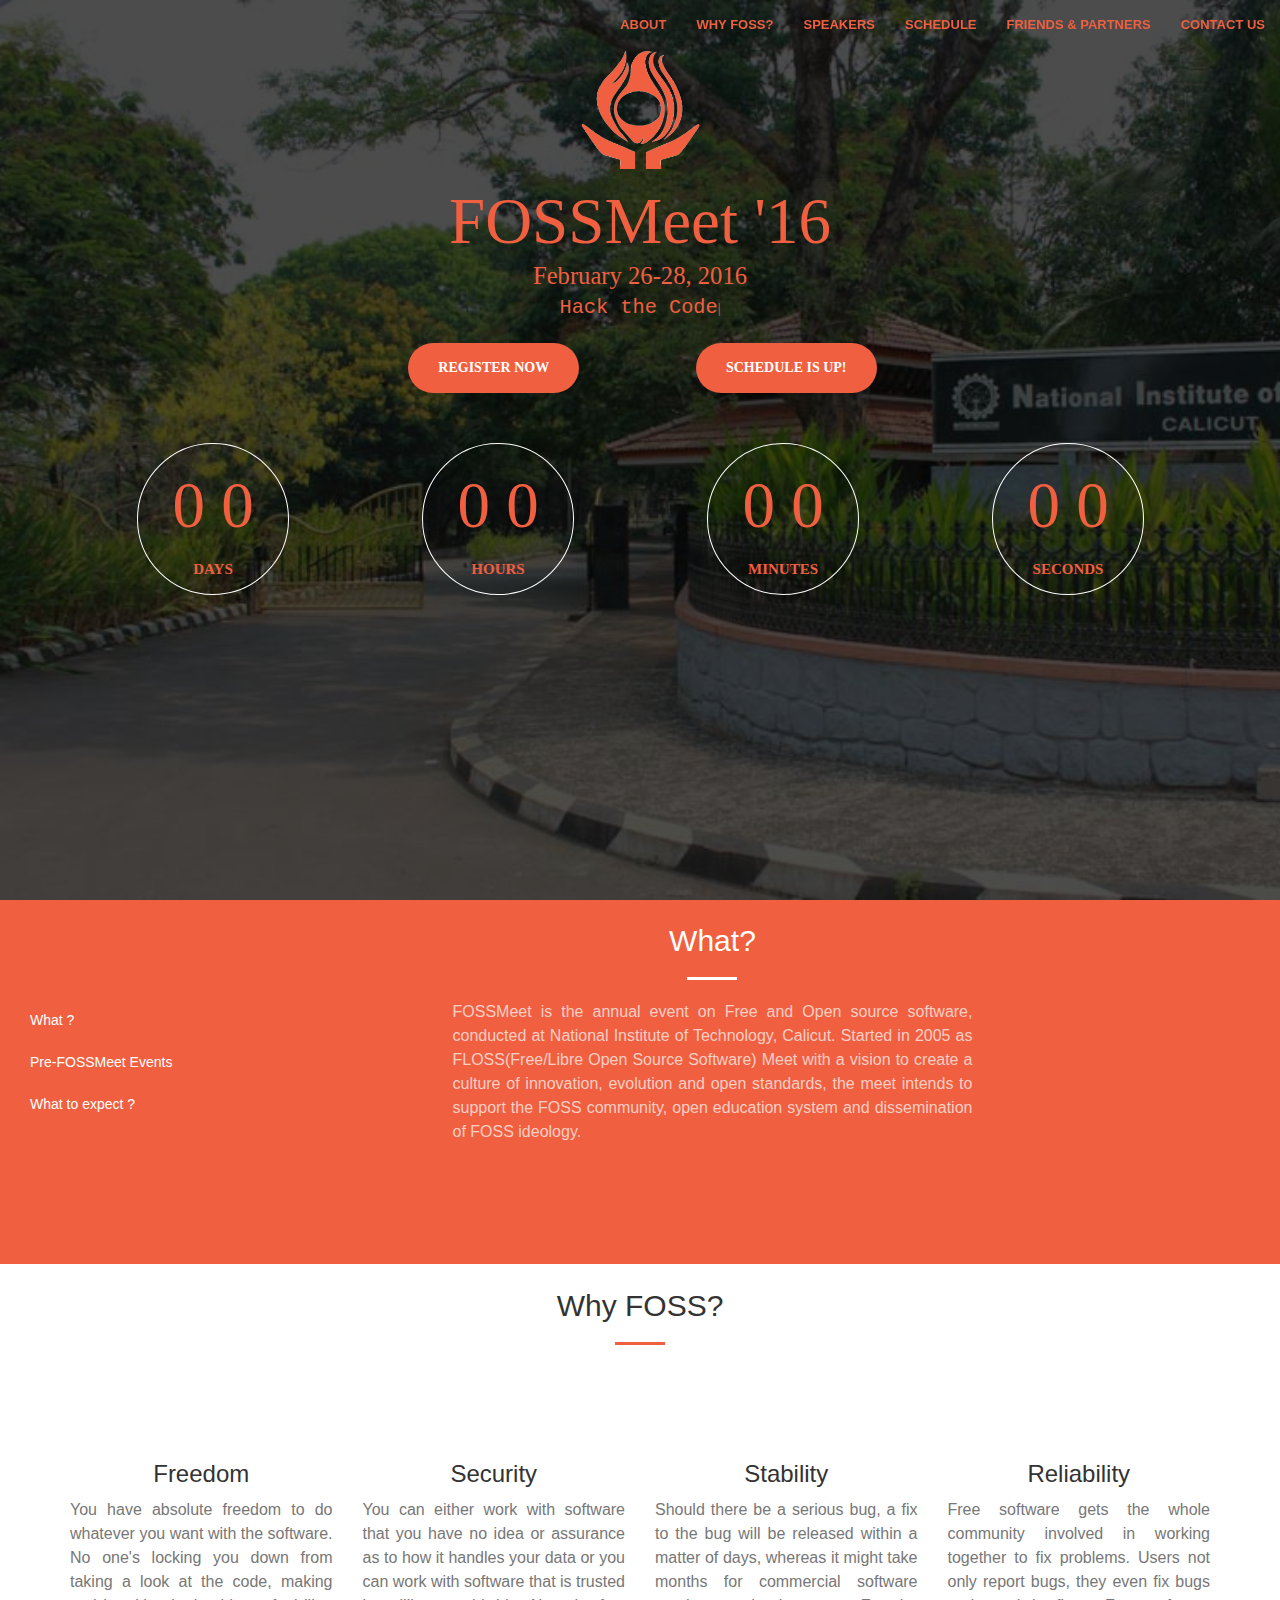
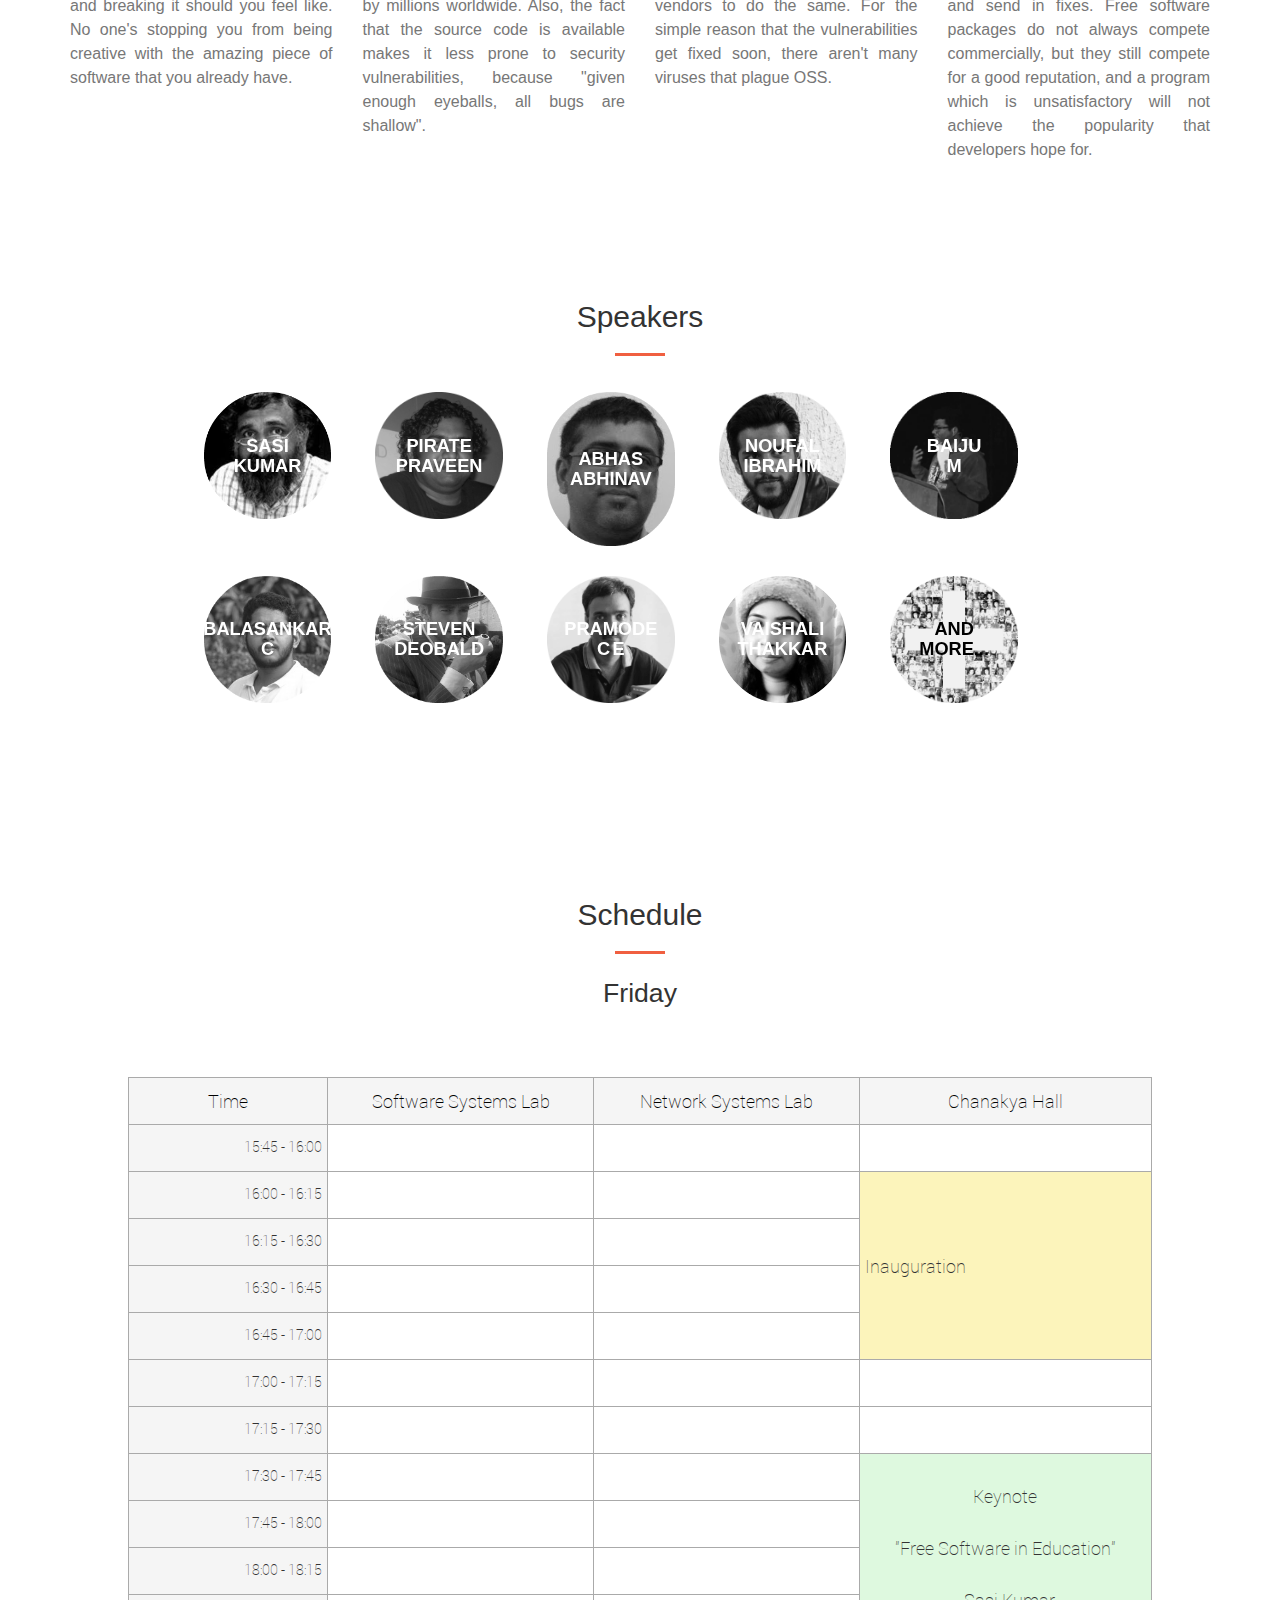
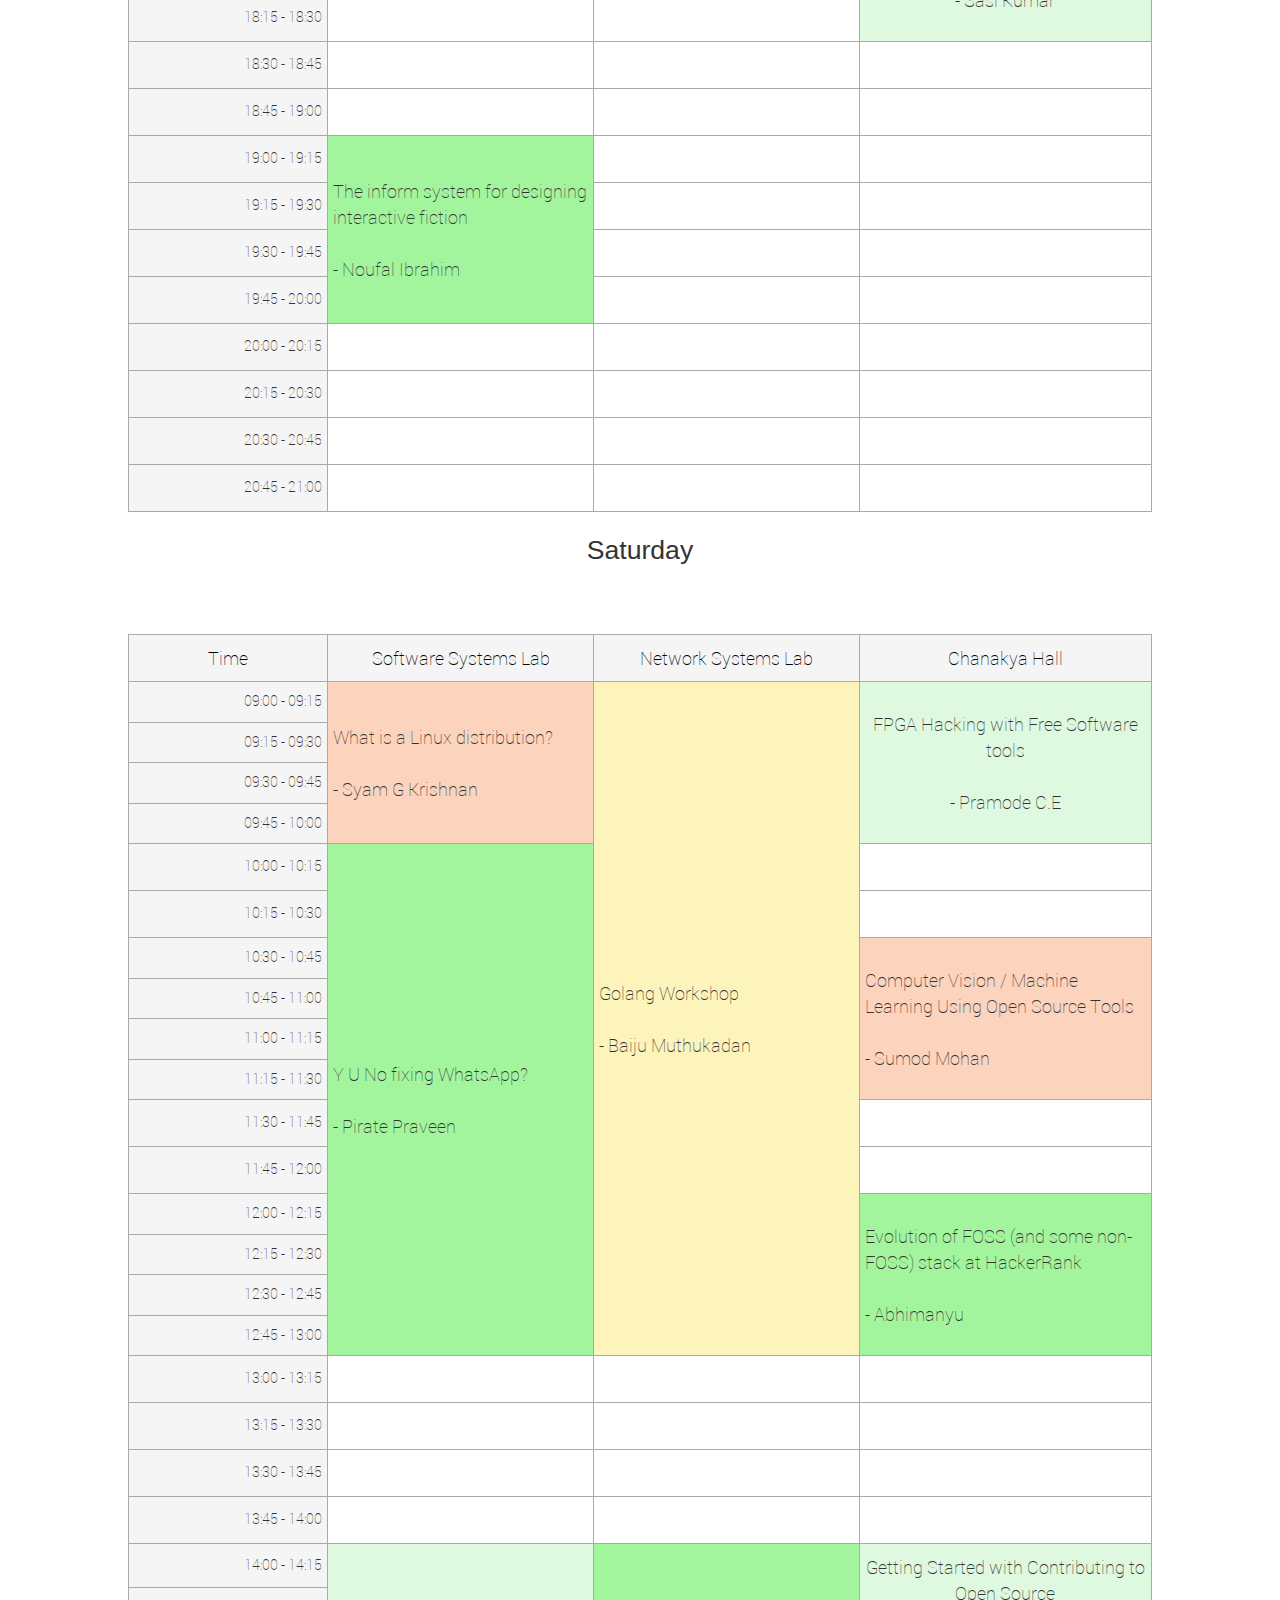
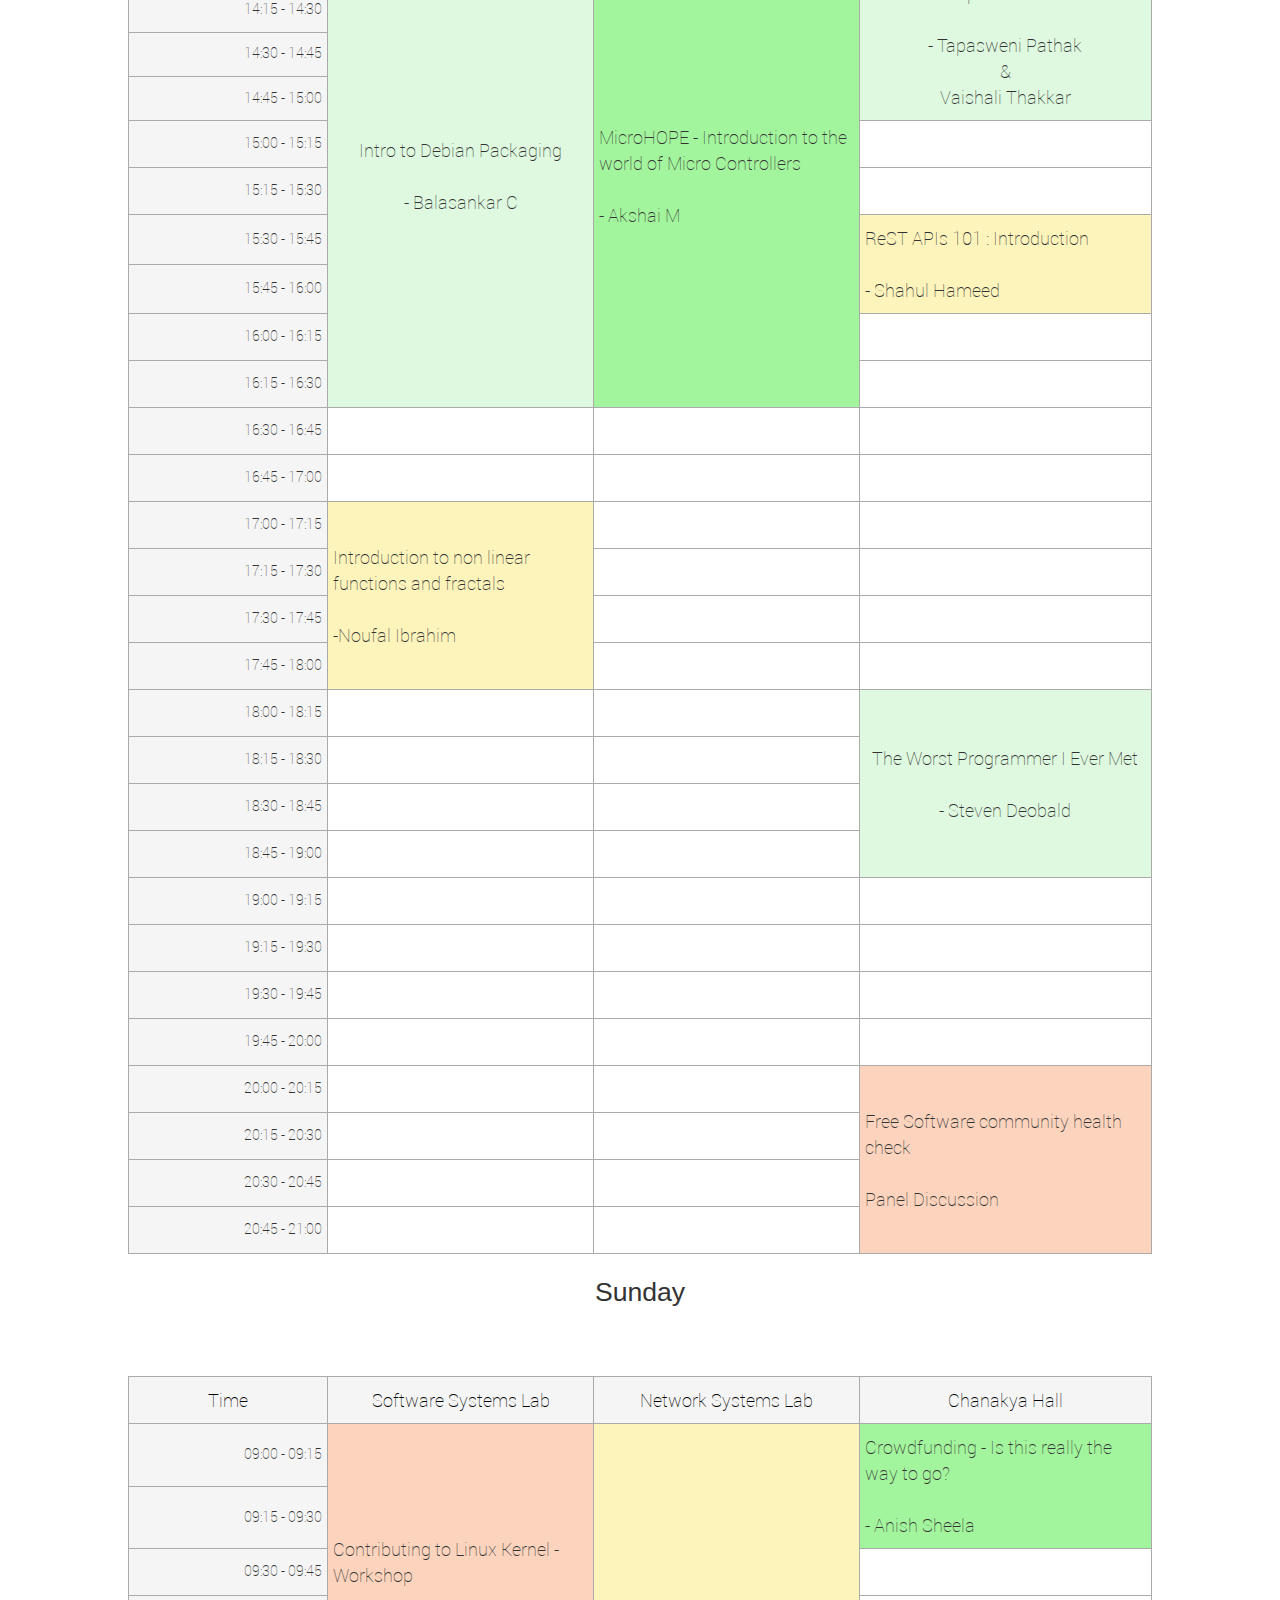
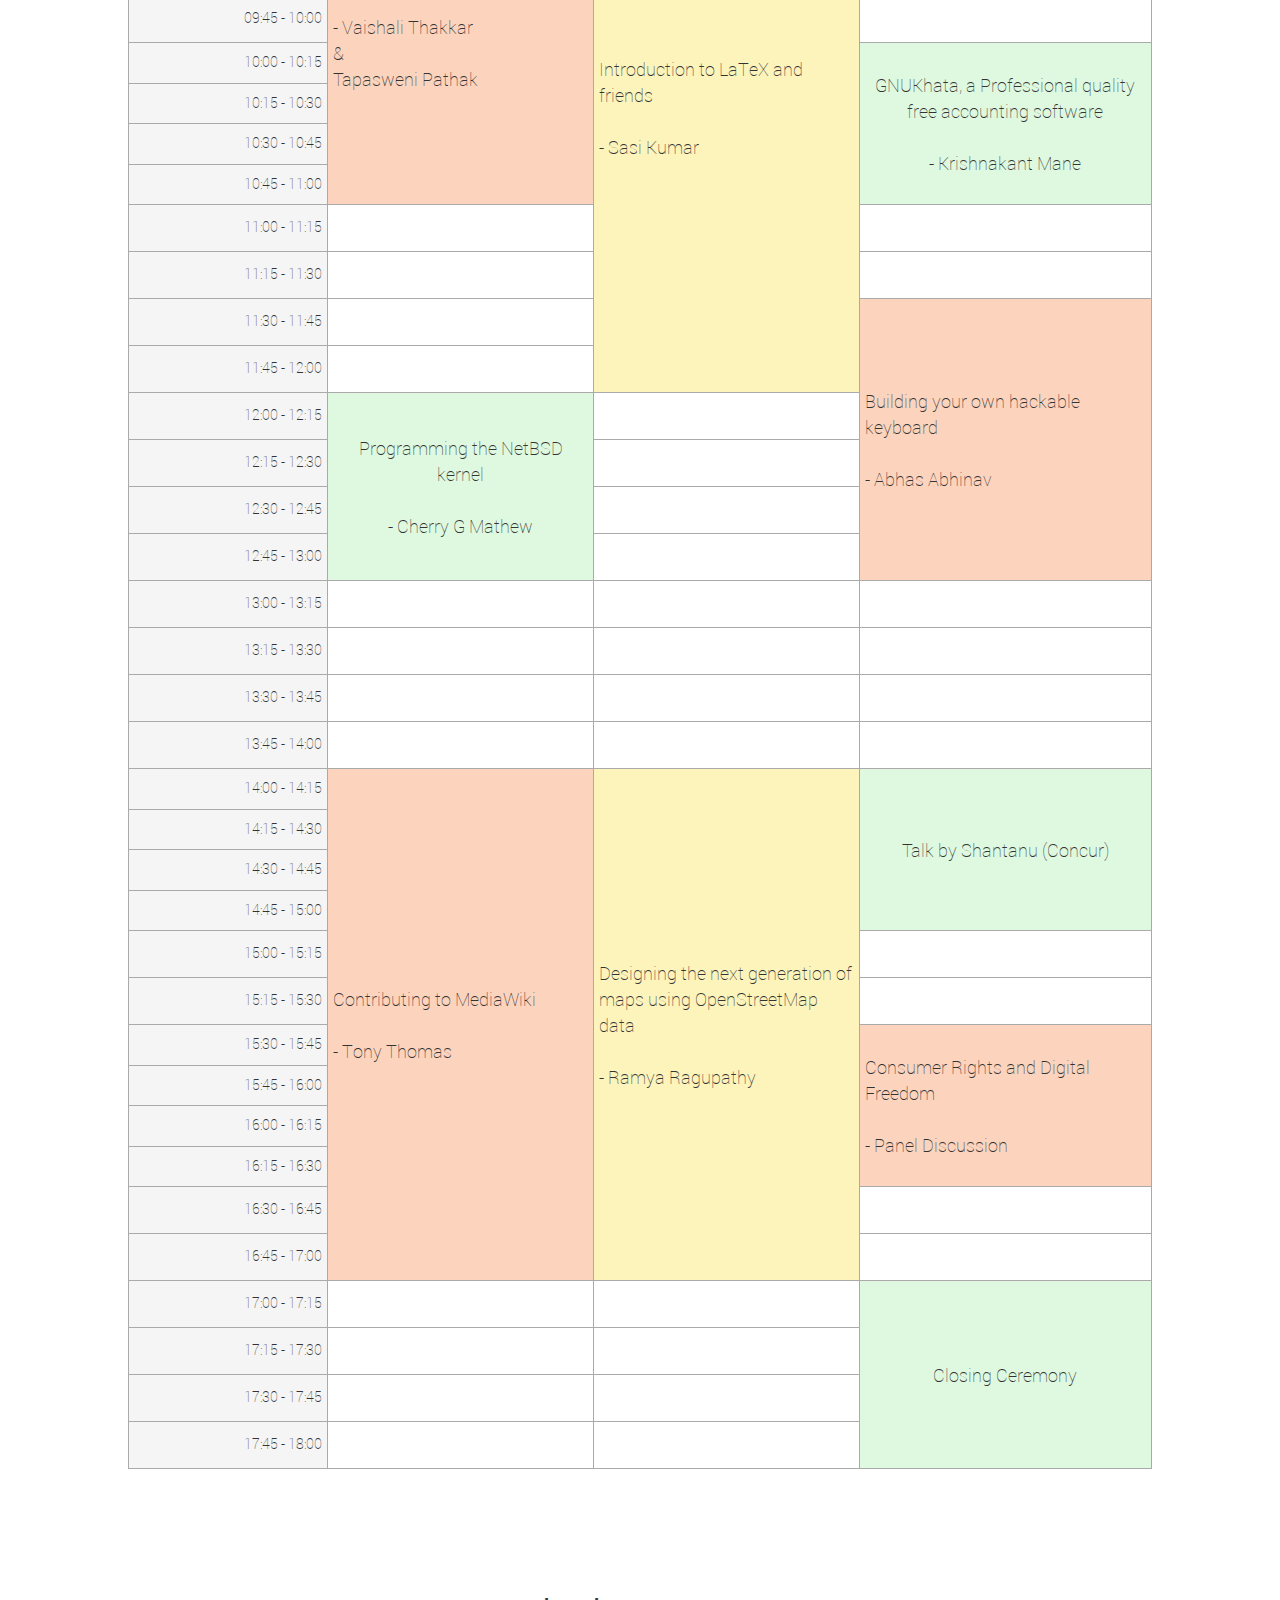
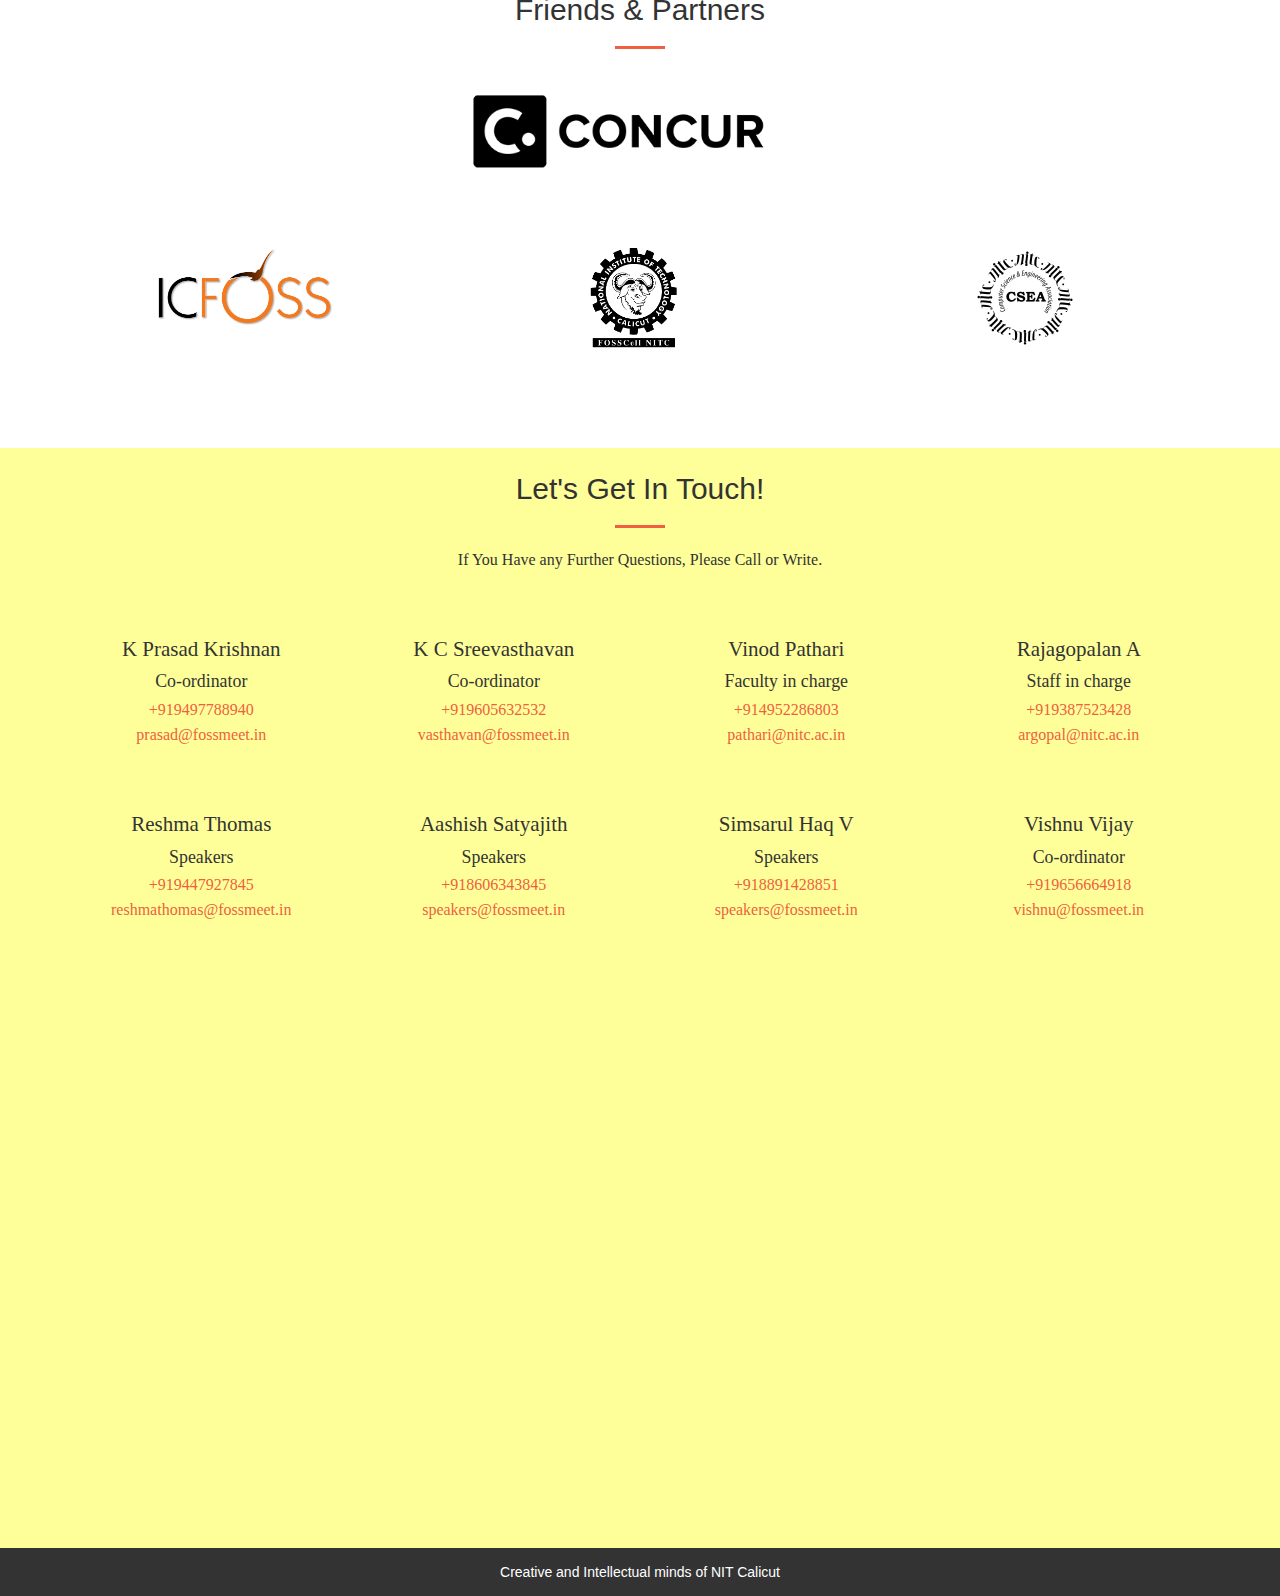
==== commit 35e2fdef: "update schedule, add preference opt, auto redirect after payment" ====
--- a/index.html
+++ b/index.html
@@ -1,3 +1,4 @@
+
 <!DOCTYPE html>
 <html lang="en">
 
@@ -544,8 +545,10 @@
         </tr>
         <tr>
             <td style="text-align: right;">12:00 - 12:15</td>
-            <td class="talkContainer bookedSlot track-0 blue" colspan="1" rowspan="4">
-			Talk by Shantanu (Concur)
+
+            <td class="talkContainer bookedSlot track-0 green" colspan="1" rowspan="4">
+				<a href="https://fossmeet-nitc.talkfunnel.com/2016/30-evolution-of-foss-and-some-non-foss-stack-at-hacke" target="_blank">
+				Evolution of FOSS (and some non-FOSS) stack at HackerRank </a><br /><br /> - <a href="https://in.linkedin.com/in/abhimanyuma" target="_blank">Abhimanyu</a>
 			</td>
         </tr>
         <tr>
@@ -592,7 +595,7 @@
 			MicroHOPE - Introduction to the world of Micro Controllers</a><br /><br /> - <a href="http://akshaim.github.io/" target="_blank">Akshai M</a></td>
 			            <td class="talkContainer bookedSlot track-0 blue    " colspan="1" rowspan="4">
 			<a href="https://fossmeet-nitc.talkfunnel.com/2016/9-getting-started-with-contributing-to-open-sources" target="_blank">
-			Getting Started with Contributing to Open Source</a><br /><br /> - <a href="http://tapasweni-pathak.github.io/" target="_blank">Tapasweni Pathak</a> <br /> &amp; </br><a href="https://in.linkedin.com/in/jigyasagrover" target="_blank"> Jigyasa Grover</a></td>
+			Getting Started with Contributing to Open Source</a><br /><br /> - <a href="http://tapasweni-pathak.github.io/" target="_blank"> Tapasweni Pathak</a> <br /> &amp; <br /><a href="https://vthakkar1994.wordpress.com/" target="_blank"> Vaishali Thakkar</a></td>
             
         </tr>
         <tr>
@@ -867,9 +870,8 @@
 			<a href="" target="_blank">Contributing to MediaWiki </a><br /><br /> - <a href="" target="_blank">Tony Thomas</a></td>
             <td class="talkContainer bookedSlot track-0 yellow" colspan="1" rowspan="12">
 			<a href="https://fossmeet-nitc.talkfunnel.com/2016/43-designing-the-next-generation-of-maps-using-openst" target="_blank">Designing the next generation of maps using OpenStreetMap data </a><br /><br /> - <a href="" target="_blank"> Ramya Ragupathy</a></td>
-            <td class="talkContainer bookedSlot track-0 green" colspan="1" rowspan="4">
-				<a href="https://fossmeet-nitc.talkfunnel.com/2016/30-evolution-of-foss-and-some-non-foss-stack-at-hacke" target="_blank">
-				Evolution of FOSS (and some non-FOSS) stack at HackerRank </a><br /><br /> - <a href="https://in.linkedin.com/in/abhimanyuma" target="_blank">Abhimanyu</a>
+            <td class="talkContainer bookedSlot track-0 blue" colspan="1" rowspan="4">
+			Talk by Shantanu (Concur)
 			</td>
         </tr>
         <tr>
@@ -967,7 +969,7 @@
 
 <section id="sponsors">
 <div class="container">
-		<div class="row"><div class="col-lg-8 col-lg-offset-2 text-center"><h2 class="section-heading">Friends &amp; Sponsors</h2><hr class="primary"></div></div>
+		<div class="row"><div class="col-lg-8 col-lg-offset-2 text-center"><h2 class="section-heading">Friends &amp; Partners</h2><hr class="primary"></div></div>
 		<div class="row"><div class="col-xs-12"><div class="sponsors text-center"><figure><img src="img/sponsor.png" /></figure></div></div></div>
 		<br><br>
 		<div class="row assoc"><div class="col-xs-4"><img style="width:175px" src="img/icfoss.png" /></div><div class="col-xs-4"><img src="img/fosscell.gif" /></div><div class="col-xs-4"><img src="img/csea.png" /></div></div>
@@ -1061,3 +1063,4 @@
 
     </body>
   </html>
+
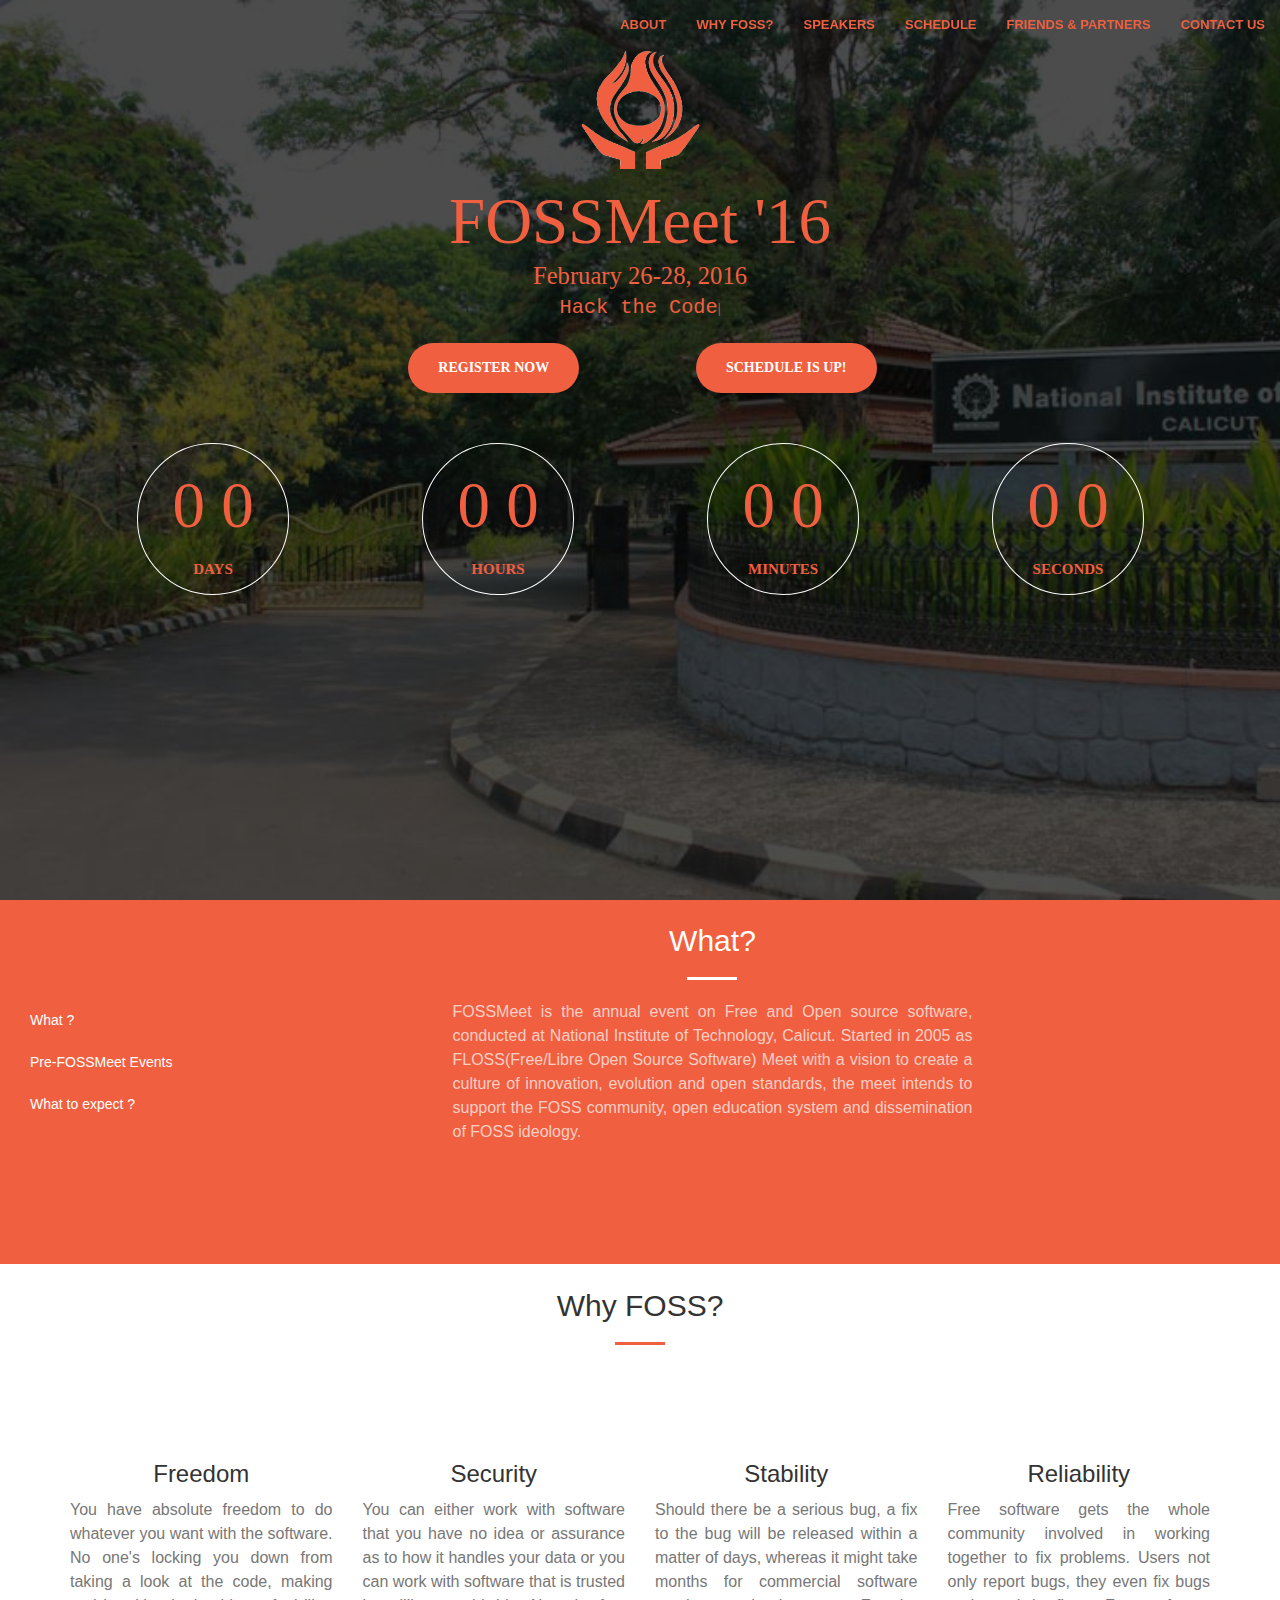
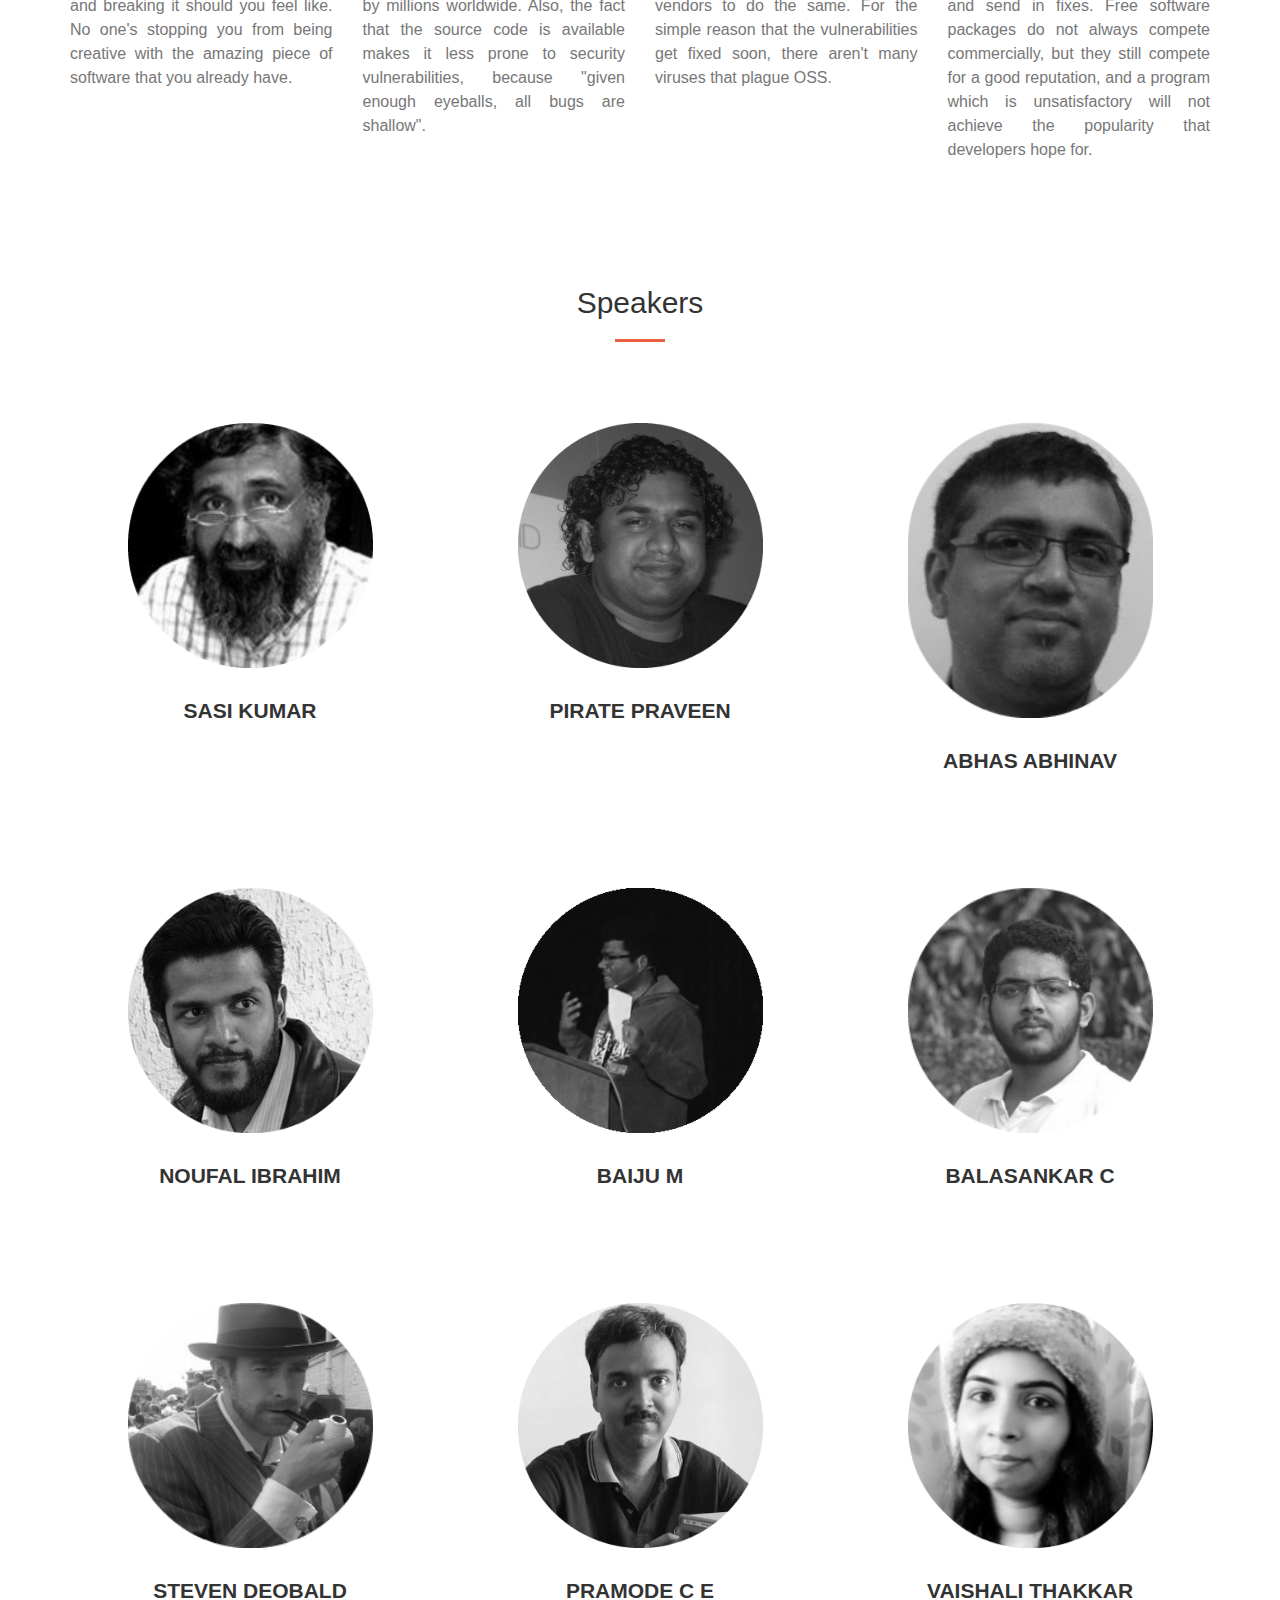
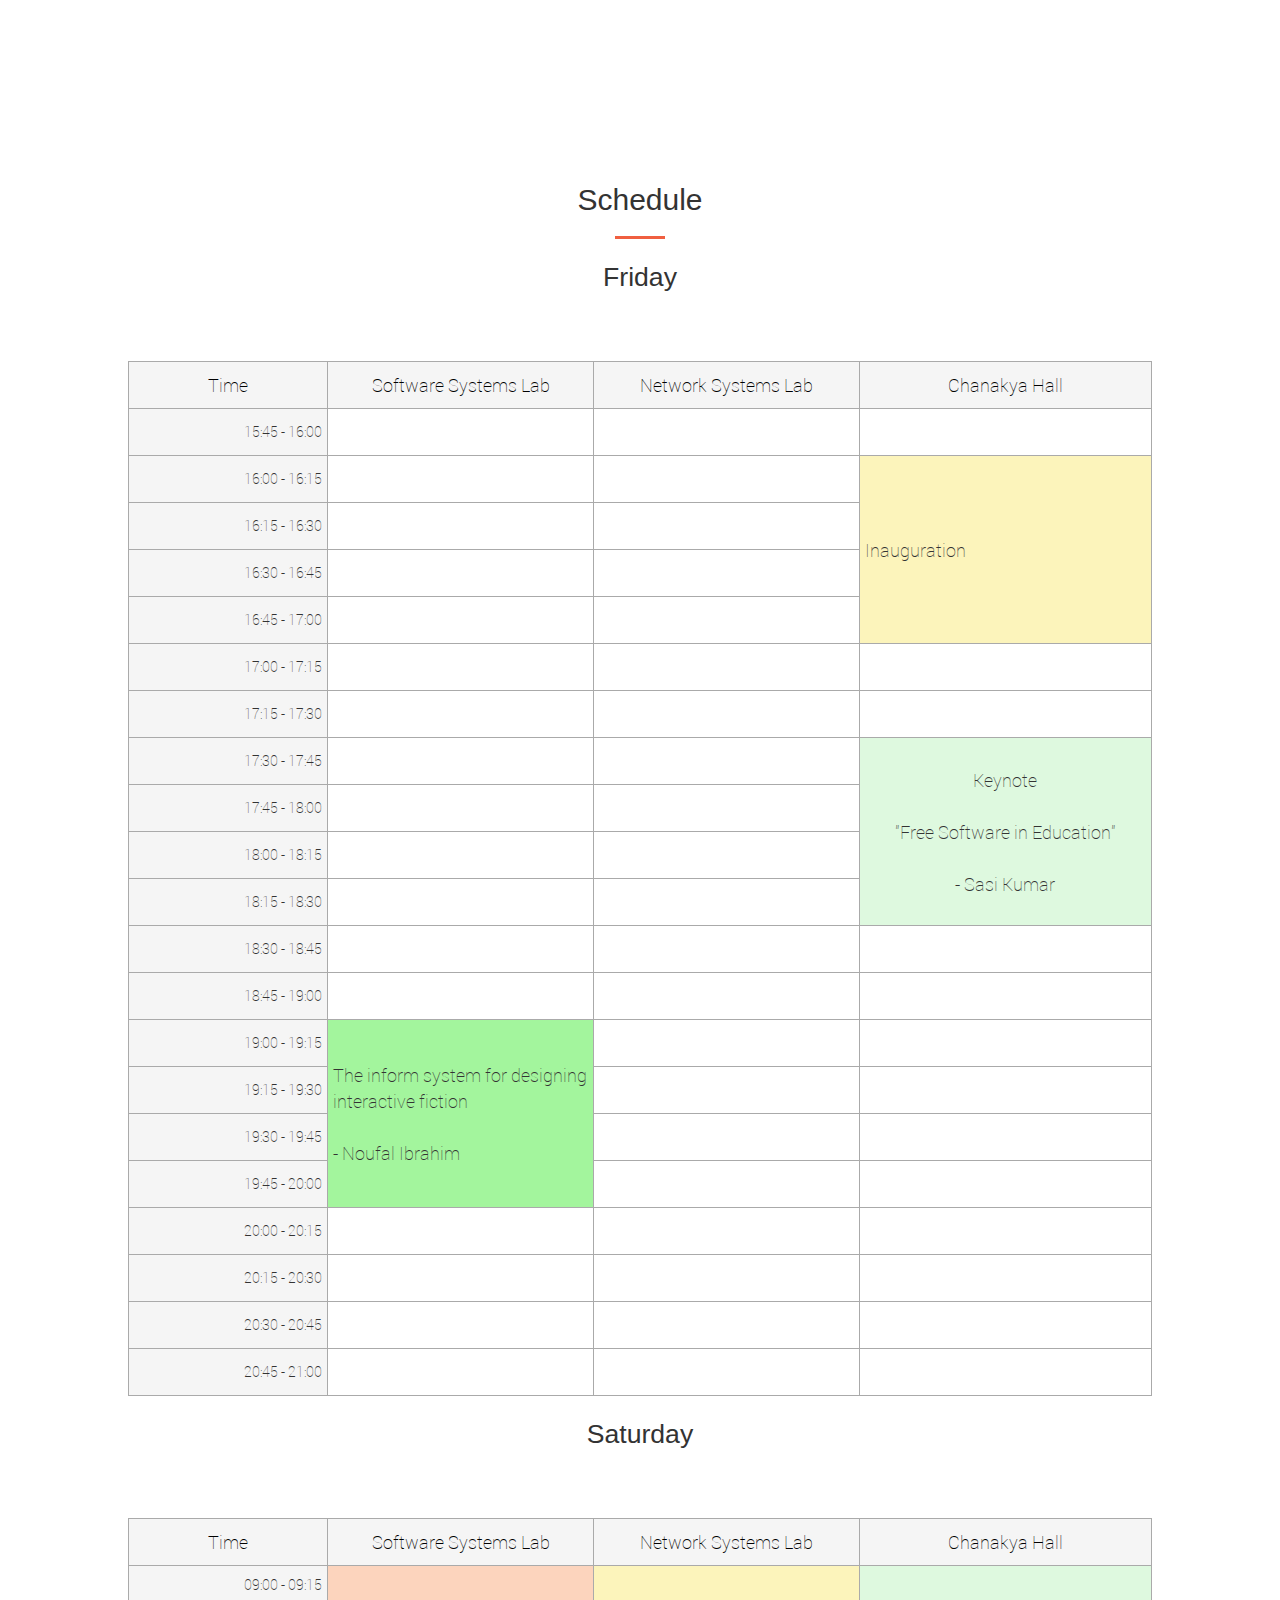
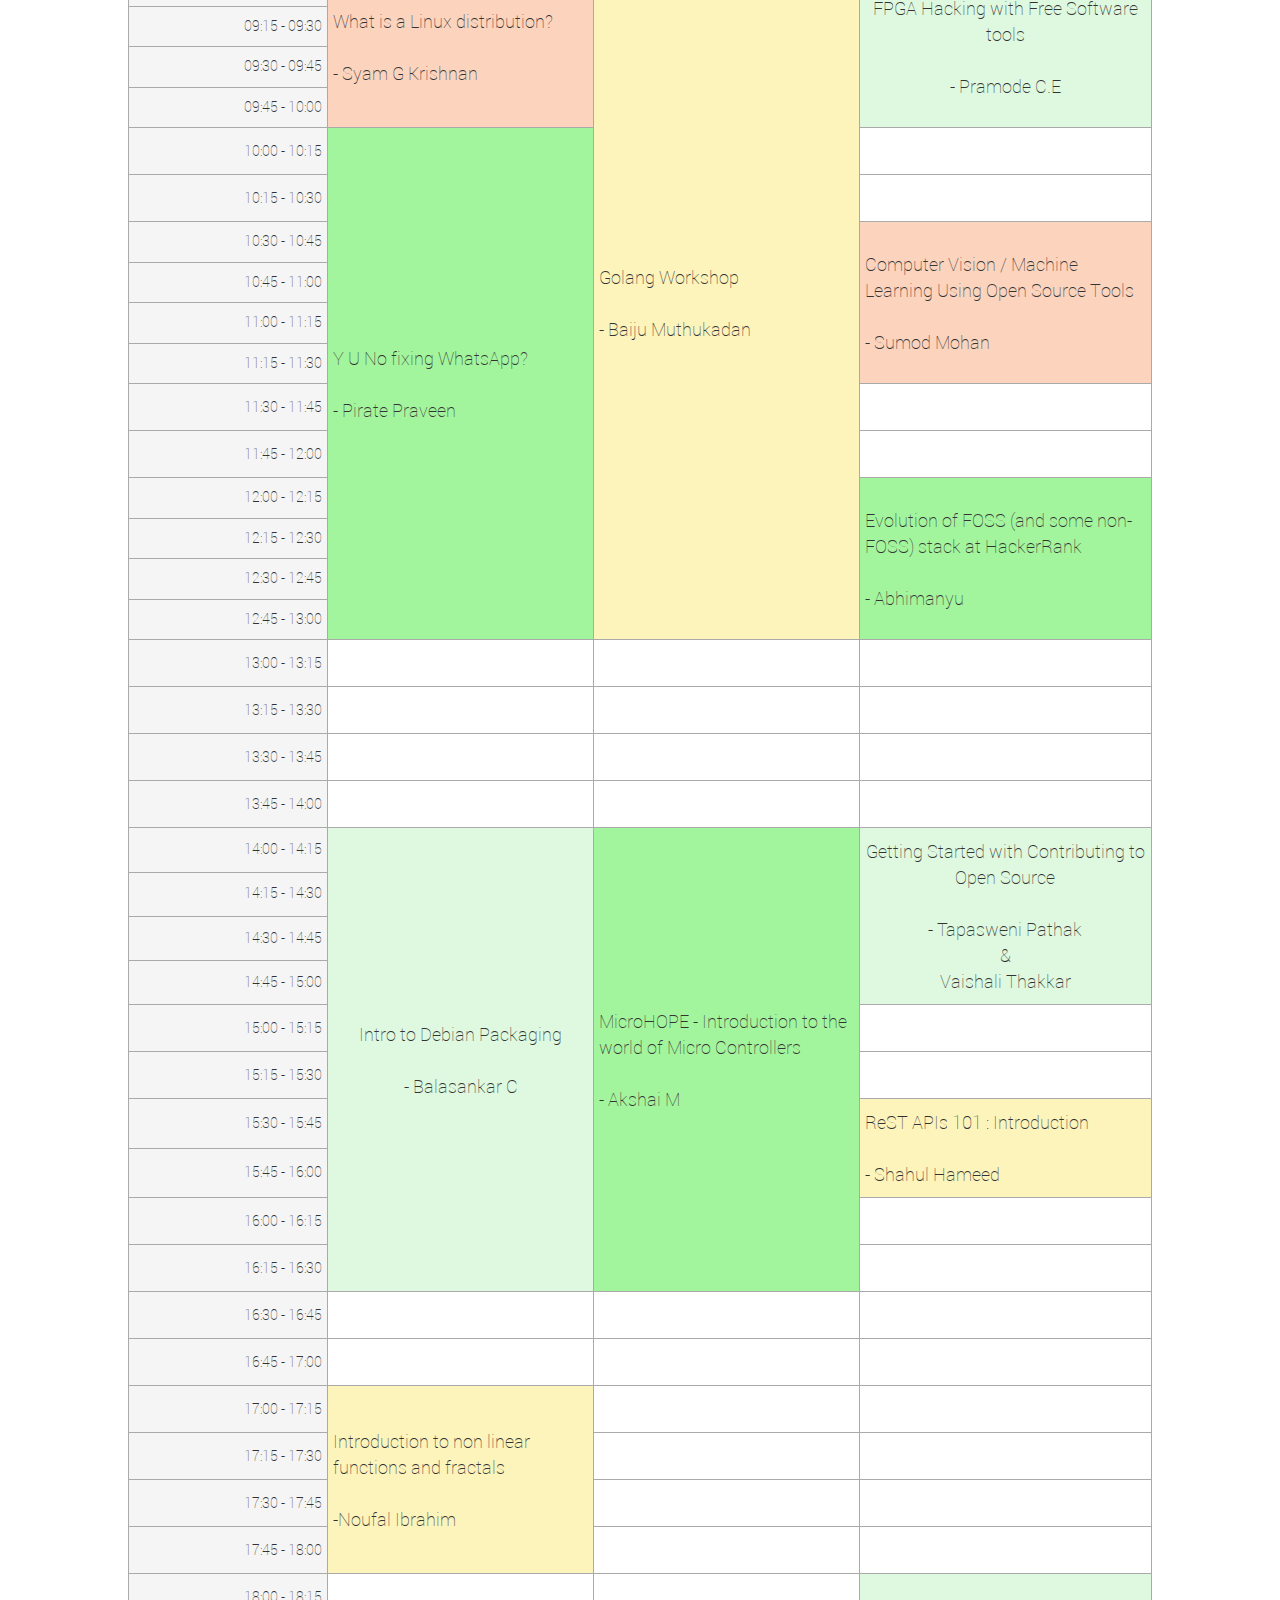
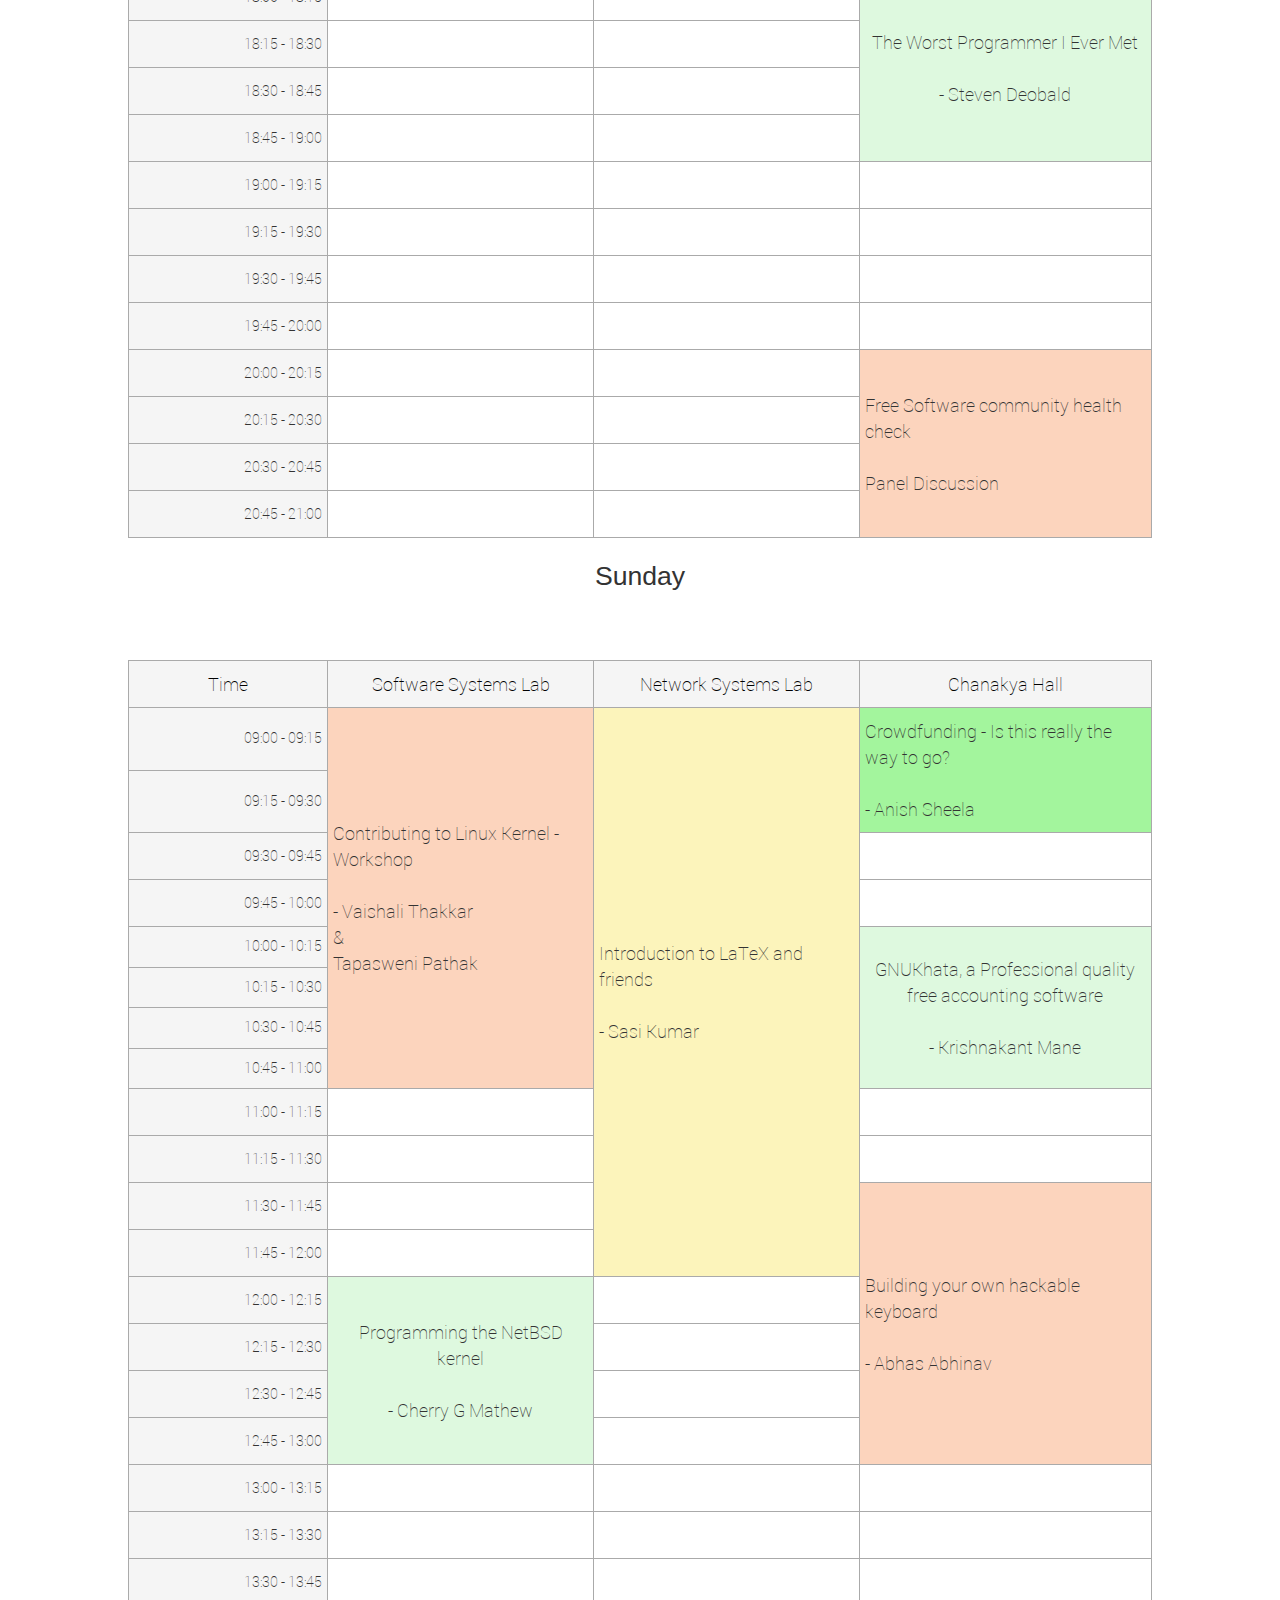
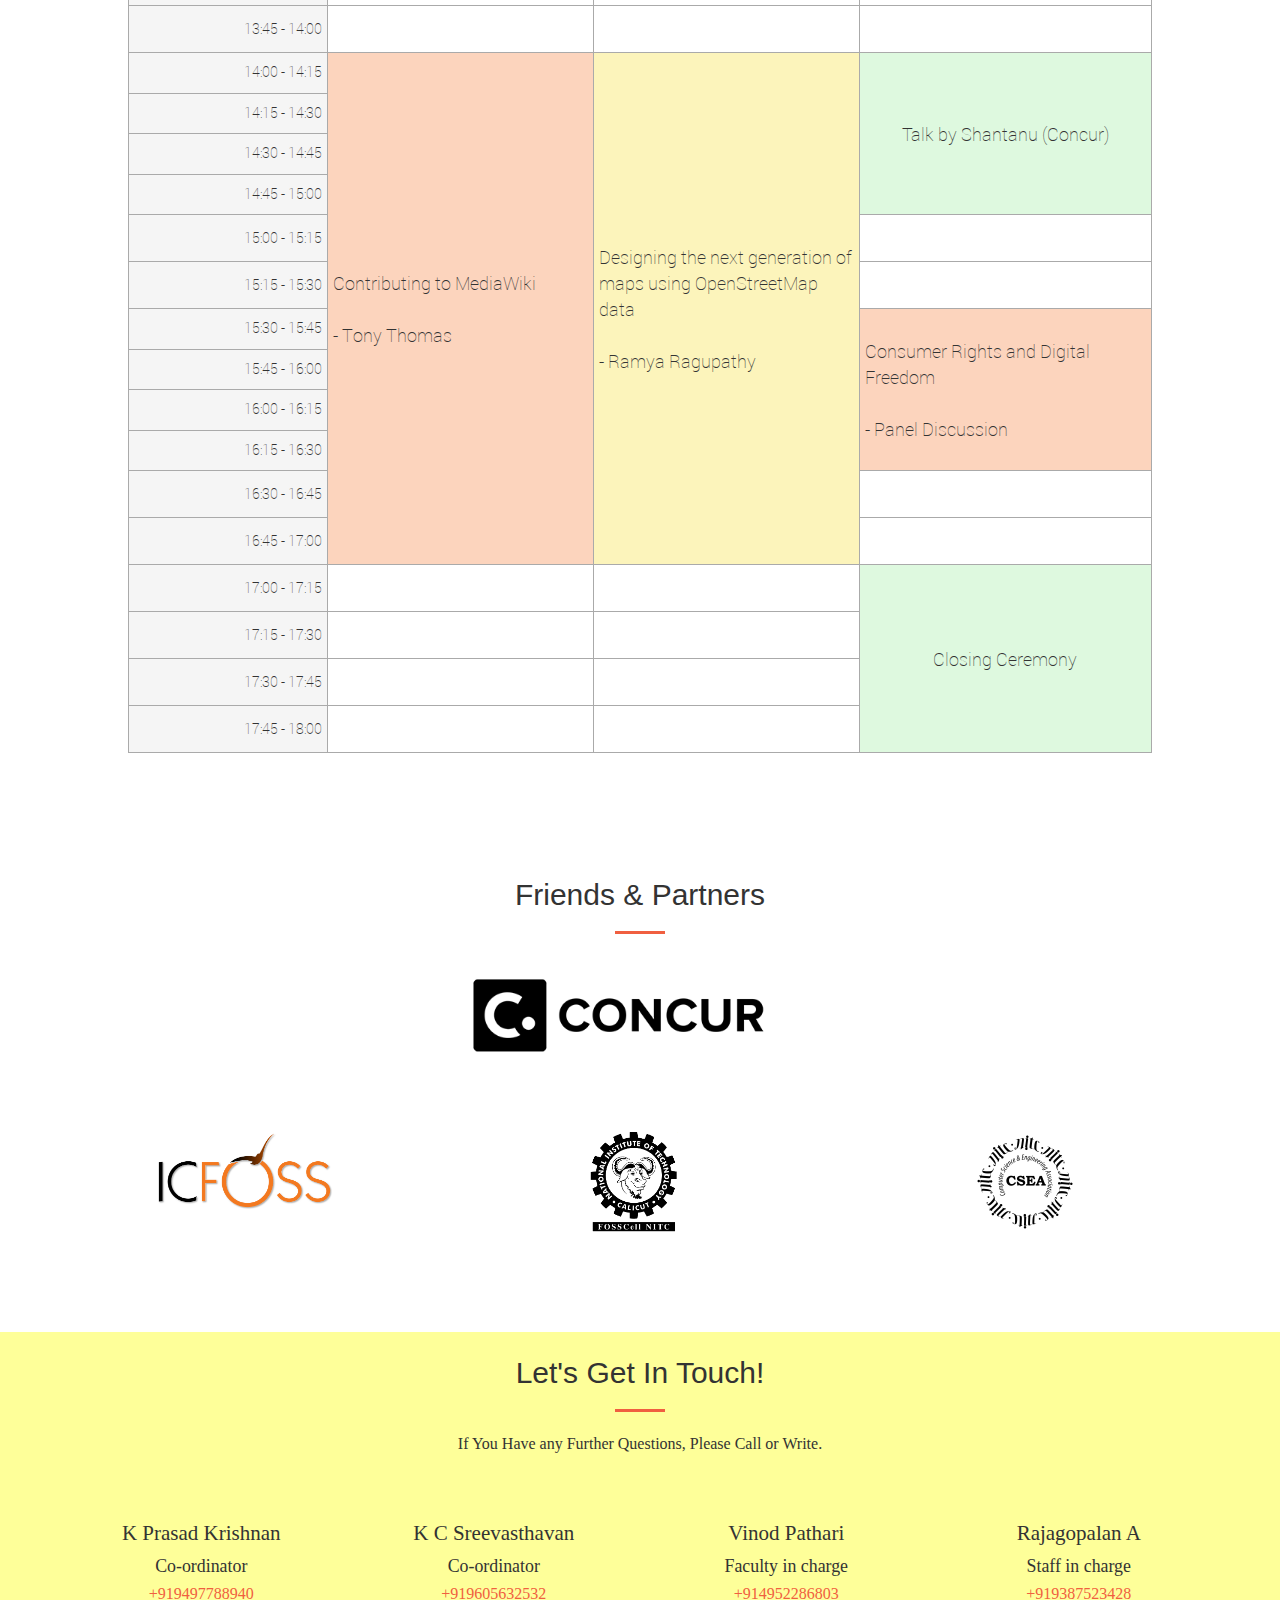
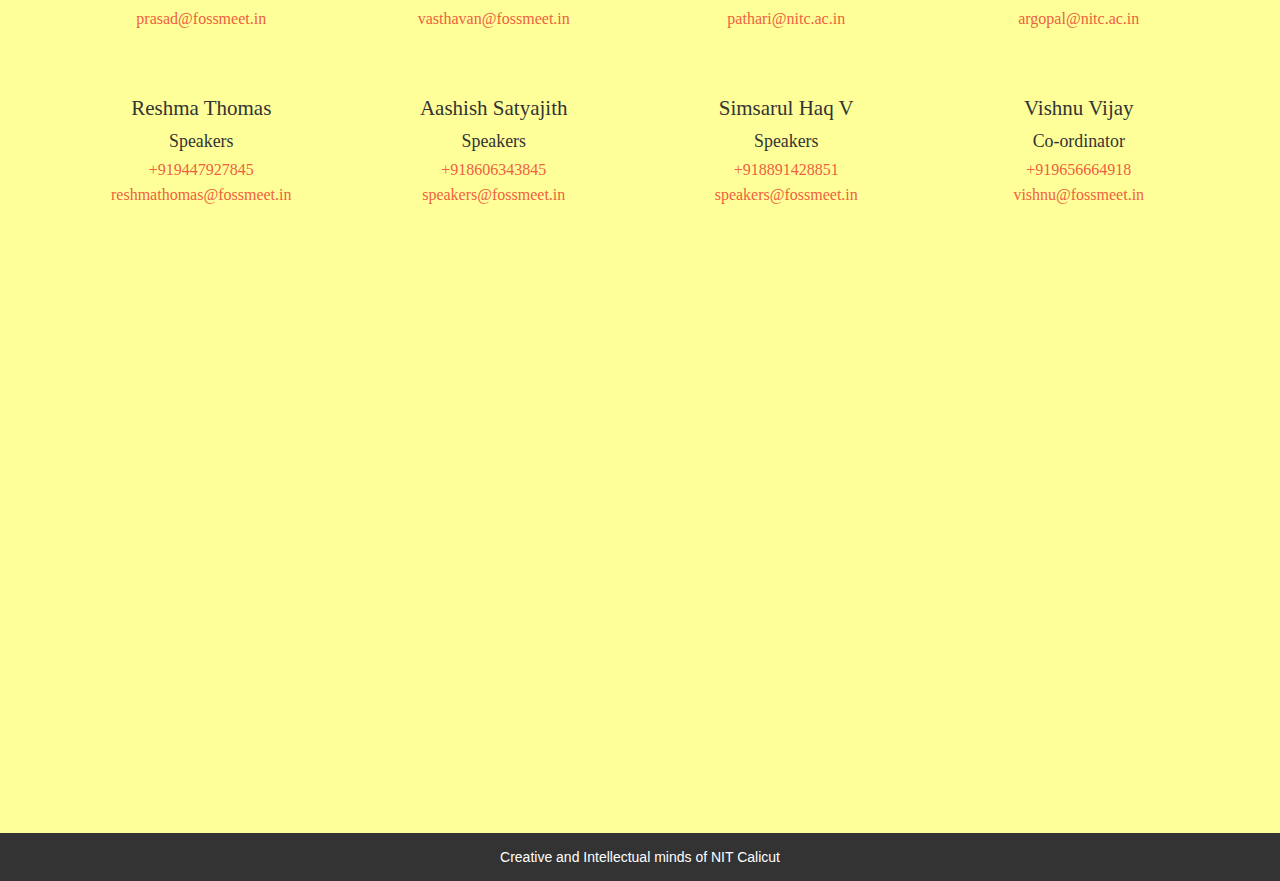
==== commit 811f0b8f: "update from amritha anna" ====
--- a/index.html
+++ b/index.html
@@ -276,7 +276,7 @@
           </div>
         </div>
 		
-        <div class="row">
+       <!-- <div class="row">
 			
 			<div class="col-md-2 col-sm-2 col-xs-2 text-center"><figure class="effect-hera"><img src="img/sks.png" alt="img17"/><figcaption><h2><span>Sasi Kumar</span></h2><p><a target="_blank" href="http://swatantryam.blogspot.in/"></a></p></figcaption></figure></div>
 
@@ -302,7 +302,406 @@
 
             <div class="col-md-2 col-sm-2 col-xs-2 text-center"><figure class="effect-hera"><img src="img/plus.png" alt="img17"/><figcaption><h2><span style="color:black">and more...</span></h2><p><a target="_blank" href="http://funnel.fossmeet.in/"><span class="glyphicon glyphicon-link"></span></a></p></figcaption></figure></div>
 
-		</div>
+		</div> -->
+
+<div class="team-container">
+					<div class="row">
+						<div class="col-sm-4">
+							<div class="team-member">
+								<figure>
+									<img src="img/sks.png" alt="Team Member">
+									<figcaption>
+										<p class="member-name">Sasi Kumar</p>
+									</figcaption>
+								</figure>
+								<div class="social-btn-container">
+									<div class="team-socail-btn">
+										<span class="social-btn-box facebook-btn-container">
+											<a href="#" class="facebook-btn">
+												<i class="fa fa-facebook"></i>
+											</a><!-- /.facebook-btn -->
+										</span><!-- /.social-btn-box -->
+
+										<span class="social-btn-box twitter-btn-container">
+											<a href="#" class="twitter-btn">
+												<i class="fa fa-twitter"></i>
+											</a><!-- /.twitter-btn -->
+										</span><!-- /.social-btn-box -->
+
+										<span class="social-btn-box linkedin-btn-container">
+											<a href="#" class="linkedin-btn">
+												<i class="fa fa-linkedin"></i>
+											</a><!-- /.linkedin-btn -->
+										</span><!-- /.social-btn-box -->
+
+										<span class="social-btn-box github-btn-container">
+											<a href="#" class="github-btn">
+												<i class="fa fa-github-alt"></i>
+											</a><!-- /.github-btn -->
+										</span><!-- /.social-btn-box -->
+									</div><!-- /.team-socail-btn -->
+								</div><!-- /.social-btn-container -->
+							</div><!-- /.team-member -->
+						</div><!-- /.col-sm-4 -->
+
+
+						<div class="col-sm-4">
+							<div class="team-member">
+								<figure>
+									<img src="img/praveen.png" alt="Team Member">
+									<figcaption>
+										<p class="member-name">
+											Pirate Praveen
+										</p><!-- /.member-name -->
+									</figcaption>
+								</figure>
+								<div class="social-btn-container">
+									<div class="team-socail-btn">
+										<span class="social-btn-box facebook-btn-container">
+											<a href="#" class="facebook-btn">
+												<i class="fa fa-facebook"></i>
+											</a><!-- /.facebook-btn -->
+										</span><!-- /.social-btn-box -->
+
+										<span class="social-btn-box twitter-btn-container">
+											<a href="#" class="twitter-btn">
+												<i class="fa fa-twitter"></i>
+											</a><!-- /.twitter-btn -->
+										</span><!-- /.social-btn-box -->
+
+										<span class="social-btn-box linkedin-btn-container">
+											<a href="#" class="linkedin-btn">
+												<i class="fa fa-linkedin"></i>
+											</a><!-- /.linkedin-btn -->
+										</span><!-- /.social-btn-box -->
+
+										<span class="social-btn-box github-btn-container">
+											<a href="https://github.com/pravi" class="github-btn">
+												<i class="fa fa-github-alt"></i>
+											</a><!-- /.github-btn -->
+										</span><!-- /.social-btn-box -->
+									</div><!-- /.team-socail-btn -->
+								</div><!-- /.social-btn-container -->
+							</div><!-- /.team-member -->
+						</div><!-- /.col-sm-4 -->
+
+
+						<div class="col-sm-4">
+							<div class="team-member">
+								<figure>
+									<img src="img/abhas.png" alt="Team Member">
+									<figcaption>
+										<p class="member-name">
+											Abhas Abhinav
+										</p><!-- /.member-name -->
+										<p class="designation">
+
+										</p><!-- /.designation -->
+
+									</figcaption>
+								</figure>
+								<div class="social-btn-container">
+									<div class="team-socail-btn">
+										<span class="social-btn-box facebook-btn-container">
+											<a href="#" class="facebook-btn">
+												<i class="fa fa-facebook"></i>
+											</a><!-- /.facebook-btn -->
+										</span><!-- /.social-btn-box -->
+
+										<span class="social-btn-box twitter-btn-container">
+											<a href="#" class="twitter-btn">
+												<i class="fa fa-twitter"></i>
+											</a><!-- /.twitter-btn -->
+										</span><!-- /.social-btn-box -->
+
+										<span class="social-btn-box linkedin-btn-container">
+											<a href="https://www.linkedin.com/in/abhasabhinav" class="linkedin-btn">
+												<i class="fa fa-linkedin"></i>
+											</a><!-- /.linkedin-btn -->
+										</span><!-- /.social-btn-box -->
+
+										<span class="social-btn-box github-btn-container">
+											<a href="https://github.com/abhas" class="github-btn">
+												<i class="fa fa-github-alt"></i>
+											</a><!-- /.github-btn -->
+										</span><!-- /.social-btn-box -->
+									</div><!-- /.team-socail-btn -->
+								</div><!-- /.social-btn-container -->
+							</div><!-- /.team-member -->
+						</div><!-- /.col-sm-4 -->
+
+					</div><!-- /.row -->
+					<div class="row">
+
+						<div class="col-sm-4">
+							<div class="team-member">
+								<figure>
+									<img src="img/noufal.png" alt="Team Member">
+									<figcaption>
+										<p class="member-name">
+											Noufal Ibrahim
+										</p><!-- /.member-name -->
+										<p class="designation">
+
+										</p><!-- /.designation -->
+
+									</figcaption>
+								</figure>
+								<div class="social-btn-container">
+									<div class="team-socail-btn">
+										<span class="social-btn-box facebook-btn-container">
+											<a href="#" class="facebook-btn">
+												<i class="fa fa-facebook"></i>
+											</a><!-- /.facebook-btn -->
+										</span><!-- /.social-btn-box -->
+
+										<span class="social-btn-box twitter-btn-container">
+											<a href="#" class="twitter-btn">
+												<i class="fa fa-twitter"></i>
+											</a><!-- /.twitter-btn -->
+										</span><!-- /.social-btn-box -->
+
+										<span class="social-btn-box linkedin-btn-container">
+											<a href="#" class="linkedin-btn">
+												<i class="fa fa-linkedin"></i>
+											</a><!-- /.linkedin-btn -->
+										</span><!-- /.social-btn-box -->
+
+										<span class="social-btn-box github-btn-container">
+											<a href="#" class="github-btn">
+												<i class="fa fa-github-alt"></i>
+											</a><!-- /.github-btn -->
+										</span><!-- /.social-btn-box -->
+									</div><!-- /.team-socail-btn -->
+								</div><!-- /.social-btn-container -->
+							</div><!-- /.team-member -->
+						</div><!-- /.col-sm-4 -->
+
+
+						<div class="col-sm-4">
+							<div class="team-member">
+								<figure>
+									<img src="img/baiju.png" alt="Team Member">
+									<figcaption>
+										<p class="member-name">
+											Baiju M
+										</p><!-- /.member-name -->
+										<p class="designation">
+
+										</p><!-- /.designation -->
+
+									</figcaption>
+								</figure>
+								<div class="social-btn-container">
+									<div class="team-socail-btn">
+										<span class="social-btn-box facebook-btn-container">
+											<a href="#" class="facebook-btn">
+												<i class="fa fa-facebook"></i>
+											</a><!-- /.facebook-btn -->
+										</span><!-- /.social-btn-box -->
+
+										<span class="social-btn-box twitter-btn-container">
+											<a href="#" class="twitter-btn">
+												<i class="fa fa-twitter"></i>
+											</a><!-- /.twitter-btn -->
+										</span><!-- /.social-btn-box -->
+
+										<span class="social-btn-box linkedin-btn-container">
+											<a href="#" class="linkedin-btn">
+												<i class="fa fa-linkedin"></i>
+											</a><!-- /.linkedin-btn -->
+										</span><!-- /.social-btn-box -->
+
+										<span class="social-btn-box github-btn-container">
+											<a href="#" class="github-btn">
+												<i class="fa fa-github-alt"></i>
+											</a><!-- /.github-btn -->
+										</span><!-- /.social-btn-box -->
+									</div><!-- /.team-socail-btn -->
+								</div><!-- /.social-btn-container -->
+							</div><!-- /.team-member -->
+						</div><!-- /.col-sm-4 -->
+						<div class="col-sm-4">
+							<div class="team-member">
+								<figure>
+									<img src="img/bsc.png" alt="Team Member">
+									<figcaption>
+										<p class="member-name">
+											Balasankar C
+										</p><!-- /.member-name -->
+										<p class="designation">
+
+										</p><!-- /.designation -->
+
+									</figcaption>
+								</figure>
+								<div class="social-btn-container">
+									<div class="team-socail-btn">
+										<span class="social-btn-box facebook-btn-container">
+											<a href="#" class="facebook-btn">
+												<i class="fa fa-facebook"></i>
+											</a><!-- /.facebook-btn -->
+										</span><!-- /.social-btn-box -->
+
+										<span class="social-btn-box twitter-btn-container">
+											<a href="#" class="twitter-btn">
+												<i class="fa fa-twitter"></i>
+											</a><!-- /.twitter-btn -->
+										</span><!-- /.social-btn-box -->
+
+										<span class="social-btn-box linkedin-btn-container">
+											<a href="#" class="linkedin-btn">
+												<i class="fa fa-linkedin"></i>
+											</a><!-- /.linkedin-btn -->
+										</span><!-- /.social-btn-box -->
+
+										<span class="social-btn-box github-btn-container">
+											<a href="https://github.com/balasankarc" class="github-btn">
+												<i class="fa fa-github-alt"></i>
+											</a><!-- /.github-btn -->
+										</span><!-- /.social-btn-box -->
+									</div><!-- /.team-socail-btn -->
+								</div><!-- /.social-btn-container -->
+							</div><!-- /.team-member -->
+						</div><!-- /.col-sm-4 -->
+					</div><!-- /.row -->
+					<div class="row">
+						<div class="col-sm-4">
+							<div class="team-member">
+								<figure>
+									<img src="img/steven.png" alt="Team Member">
+									<figcaption>
+										<p class="member-name">Steven Deobald</p>
+										<p class="designation">
+
+										</p><!-- /.designation -->
+
+									</figcaption>
+								</figure>
+								<div class="social-btn-container">
+									<div class="team-socail-btn">
+										<span class="social-btn-box facebook-btn-container">
+											<a href="#" class="facebook-btn">
+												<i class="fa fa-facebook"></i>
+											</a><!-- /.facebook-btn -->
+										</span><!-- /.social-btn-box -->
+
+										<span class="social-btn-box twitter-btn-container">
+											<a href="#" class="twitter-btn">
+												<i class="fa fa-twitter"></i>
+											</a><!-- /.twitter-btn -->
+										</span><!-- /.social-btn-box -->
+
+										<span class="social-btn-box linkedin-btn-container">
+											<a href="#" class="linkedin-btn">
+												<i class="fa fa-linkedin"></i>
+											</a><!-- /.linkedin-btn -->
+										</span><!-- /.social-btn-box -->
+
+										<span class="social-btn-box github-btn-container">
+											<a href="#" class="github-btn">
+												<i class="fa fa-github-alt"></i>
+											</a><!-- /.github-btn -->
+										</span><!-- /.social-btn-box -->
+									</div><!-- /.team-socail-btn -->
+								</div><!-- /.social-btn-container -->
+							</div><!-- /.team-member -->
+						</div><!-- /.col-sm-4 -->
+
+
+						<div class="col-sm-4">
+							<div class="team-member">
+								<figure>
+									<img src="img/pramode.png" alt="Team Member">
+									<figcaption>
+										<p class="member-name">
+											Pramode C E
+										</p><!-- /.member-name -->
+										<p class="designation">
+
+										</p><!-- /.designation -->
+
+									</figcaption>
+								</figure>
+								<div class="social-btn-container">
+									<div class="team-socail-btn">
+										<span class="social-btn-box facebook-btn-container">
+											<a href="#" class="facebook-btn">
+												<i class="fa fa-facebook"></i>
+											</a><!-- /.facebook-btn -->
+										</span><!-- /.social-btn-box -->
+
+										<span class="social-btn-box twitter-btn-container">
+											<a href="#" class="twitter-btn">
+												<i class="fa fa-twitter"></i>
+											</a><!-- /.twitter-btn -->
+										</span><!-- /.social-btn-box -->
+
+										<span class="social-btn-box linkedin-btn-container">
+											<a href="#" class="linkedin-btn">
+												<i class="fa fa-linkedin"></i>
+											</a><!-- /.linkedin-btn -->
+										</span><!-- /.social-btn-box -->
+
+										<span class="social-btn-box github-btn-container">
+											<a href="#" class="github-btn">
+												<i class="fa fa-github-alt"></i>
+											</a><!-- /.github-btn -->
+										</span><!-- /.social-btn-box -->
+									</div><!-- /.team-socail-btn -->
+								</div><!-- /.social-btn-container -->
+							</div><!-- /.team-member -->
+						</div><!-- /.col-sm-4 -->
+
+
+						<div class="col-sm-4">
+							<div class="team-member">
+								<figure>
+									<img src="img/vt.png" alt="Team Member">
+									<figcaption>
+										<p class="member-name">
+											Vaishali Thakkar
+										</p><!-- /.member-name -->
+										<p class="designation">
+
+										</p><!-- /.designation -->
+
+									</figcaption>
+								</figure>
+								<div class="social-btn-container">
+									<div class="team-socail-btn">
+										<span class="social-btn-box facebook-btn-container">
+											<a href="#" class="facebook-btn">
+												<i class="fa fa-facebook"></i>
+											</a><!-- /.facebook-btn -->
+										</span><!-- /.social-btn-box -->
+
+										<span class="social-btn-box twitter-btn-container">
+											<a href="#" class="twitter-btn">
+												<i class="fa fa-twitter"></i>
+											</a><!-- /.twitter-btn -->
+										</span><!-- /.social-btn-box -->
+
+										<span class="social-btn-box linkedin-btn-container">
+											<a href="#" class="linkedin-btn">
+												<i class="fa fa-linkedin"></i>
+											</a><!-- /.linkedin-btn -->
+										</span><!-- /.social-btn-box -->
+
+										<span class="social-btn-box github-btn-container">
+											<a href="#" class="github-btn">
+												<i class="fa fa-github-alt"></i>
+											</a><!-- /.github-btn -->
+										</span><!-- /.social-btn-box -->
+									</div><!-- /.team-socail-btn -->
+								</div><!-- /.social-btn-container -->
+							</div><!-- /.team-member -->
+						</div><!-- /.col-sm-4 -->
+
+					</div><!-- /.row -->
+
+				</div><!-- /.team-container -->
+
 	  
 	  </div>
       </section>
--- a/css/main.css
+++ b/css/main.css
@@ -1,4 +1,4 @@
--media screen and (min-width: 640px) {
+@media screen and (min-width: 640px) {
  	.effect-hera > img {
     		width: 915px;
        	height: 600px;
@@ -78,7 +78,7 @@
 *, *:after, *:before { -webkit-box-sizing: border-box; box-sizing: border-box; }
 .clearfix:before, .clearfix:after { display: table; content: ''; }
 .clearfix:after { clear: both; }
-
+/* 
 .grid {
 	position: relative;
 	clear: both;
@@ -129,10 +129,10 @@
 	left: 0;
 	width: 100%;
 	height: 100%;
-}
+}*/
 
 /* Anchor will cover the whole item by default */
-/* For some effects it will show as a button */
+/* For some effects it will show as a button *//*
 .grid figure figcaption > a {
 	z-index: 1000;
 	text-indent: 200%;
@@ -231,9 +231,9 @@
 
 figure.effect-hera:hover p span:empty {
 	-webkit-transform: translate3d(0,0,0);
-	transform: translate3d(0,0,0); /* just because it's stronger than nth-child */
+	transform: translate3d(0,0,0); *//* just because it's stronger than nth-child *//*
 	opacity: 1;
-}
+}*/
 
 @font-face {
     font-family: 'Ubuntu';
@@ -319,3 +319,239 @@
 	padding:0px 15px;
 }
 
+
+/* 5 - About Us Section
+---------------------------------------------------------------------- */
+.team-container .col-sm-4{
+	padding:60px 15px 0 15px;
+}
+.team-container .team-member{
+	max-width:245px;
+	margin:auto;
+	position:relative;
+	overflow:hidden;
+}
+
+
+.team-container figcaption{
+	text-align:center;
+	text-transform:uppercase;
+	width:100%;
+	height:110px;
+	border:1px solid #fff;
+	border-top-color:transparent;
+	margin:0;
+}
+.team-container figcaption h4{
+	font-size:22px;
+	font-weight:700;
+	padding-top:20px;
+}
+.team-container .member-name {
+	font-size: 1.5em;
+	font-weight: 700;
+	margin: 0;
+	padding: 26px 10px 5px 10px;
+}
+.team-container figcaption p{
+	font-size: 1.125em;
+}
+.team-container .social-buttons{
+	display:inline-block;
+	margin:auto;
+	text-align:center;
+	width:100%;
+}
+
+.team-member .social-btn-container,
+.team-member .social-btn-container .social-btn-box{
+	-webkit-transition:all .25s;
+	   -moz-transition:all .25s;
+	    -ms-transition:all .25s;
+	     -o-transition:all .25s;
+	        transition:all .25s;
+}
+
+.team-member .social-btn-container {
+	position: absolute;
+	top: 0px;
+	margin: 0 auto;
+	left: 0;
+}
+.team-member:hover .social-btn-container{
+	background: rgba(0,0,0,.5);
+}
+.team-member .social-btn-container .team-socail-btn{
+	overflow: hidden;
+	position: relative;
+	width:245px;
+	height: 230px;
+}
+.team-member .social-btn-container .social-btn-box{
+	position: absolute;
+
+}
+.team-member .social-btn-container .facebook-btn-container{
+	bottom: 220px;
+	right: 230px;
+}
+.team-member .social-btn-container .twitter-btn-container{
+	bottom: 220px;
+	left: 230px;
+}
+.team-member .social-btn-container .linkedin-btn-container{
+	top: 220px;
+	right: 230px;
+}
+.team-member .social-btn-container .github-btn-container{
+	top: 220px;
+	left: 230px;
+}
+
+.team-member:hover .social-btn-container .facebook-btn-container{
+	bottom: 115px;
+	right: 122px;
+}
+.team-member:hover .social-btn-container .twitter-btn-container{
+	bottom: 115px;
+	left: 122px;
+}
+.team-member:hover .social-btn-container .linkedin-btn-container{
+	top: 115px;
+	right: 122px;
+}
+.team-member:hover .social-btn-container .github-btn-container{
+	top: 115px;
+	left: 122px;
+}
+.team-container .social-buttons a{
+	color:#fff;
+	width:24px;
+	height:24px;
+	display:inline-block;
+	font-size:24px;
+	text-align:center;
+}
+.team-container .team-member img{
+    width: 100%;
+    height: 100%
+}
+.team-container .team-member figure,
+.team-container .team-member figcaption,
+.team-container .team-member img,
+.team-container .team-member .social-buttons{
+
+	-webkit-transition:all .25s;
+	   -moz-transition:all .25s;
+	    -ms-transition:all .25s;
+	     -o-transition:all .25s;
+	        transition:all .25s;
+}
+.team-container .team-member:hover figure{
+	background-color:#f05f40;//#3498db;
+	color:#fff;
+}
+.team-container .team-member:hover figcaption{
+	border-color:#3498db;
+	color:#fff;
+}
+
+.team-container .team-member:hover .social-buttons{
+	top:90px;
+}
+/* 5 - About Us Section End
+---------------------------------------------------------------------- */
+
+
+
+
+/* 2.2 - Social Button
+------------------------------------------ */
+.social-btn-container{
+	text-align:center;
+	margin:50px auto 0 auto;
+}
+.social-btn-container .social-btn-box{
+	display:inline-block;
+	width:60px;
+	height:60px;
+
+	-webkit-transform:rotate(45deg);
+	   -moz-transform:rotate(45deg);
+	    -ms-transform:rotate(45deg);
+	     -o-transform:rotate(45deg);
+	        transform:rotate(45deg);
+
+	border:1px solid #fff;
+
+	-webkit-border-radius:5px;
+	   -moz-border-radius:5px;
+	    -ms-border-radius:5px;
+	     -o-border-radius:5px;
+	        border-radius:5px;
+
+	margin:15px;
+	position:relative;
+	overflow:hidden;
+}
+.social-btn-container .social-btn-box a{
+	color:#fff;
+	font-size:26px;
+	line-height:80px;
+	display:inline-block;
+	width:80px;
+	height:80px;
+	position:absolute;
+	top:-10px;
+	left:-10px;
+
+	-webkit-transform:rotate(-45deg);
+	   -moz-transform:rotate(-45deg);
+	    -ms-transform:rotate(-45deg);
+	     -o-transform:rotate(-45deg);
+	        transform:rotate(-45deg);
+}
+.social-btn-box,
+.social-btn-box a{
+
+	-webkit-transition:all .25s;
+	   -moz-transition:all .25s;
+	    -ms-transition:all .25s;
+	     -o-transition:all .25s;
+	        transition:all .25s;
+}
+.social-btn-box:hover{
+	border-color:transparent;
+}
+.social-btn-box .facebook-btn:hover{
+	background:#3B5998;
+	color: #fff;
+}
+.social-btn-box .twitter-btn:hover{
+	background:#55ACEE;
+	color: #fff;
+}
+.social-btn-box .linkedin-btn:hover{
+	background:#0077b5;
+	color: #fff;
+}
+.social-btn-box .google-plus-btn:hover{
+	background:#db514f;
+	color: #fff;
+}
+.social-btn-box .youtube-btn:hover{
+	background:#cc181e;
+	color: #fff;
+}
+.social-btn-box .github-btn:hover{
+	background:#2b2e30;
+	color: #fff;
+}
+.social-btn-box .a:hover{
+	background:#3498db;
+	color: #fff;
+}
+/* 2.2 - Social Button
+------------------------------------------ */
+
+
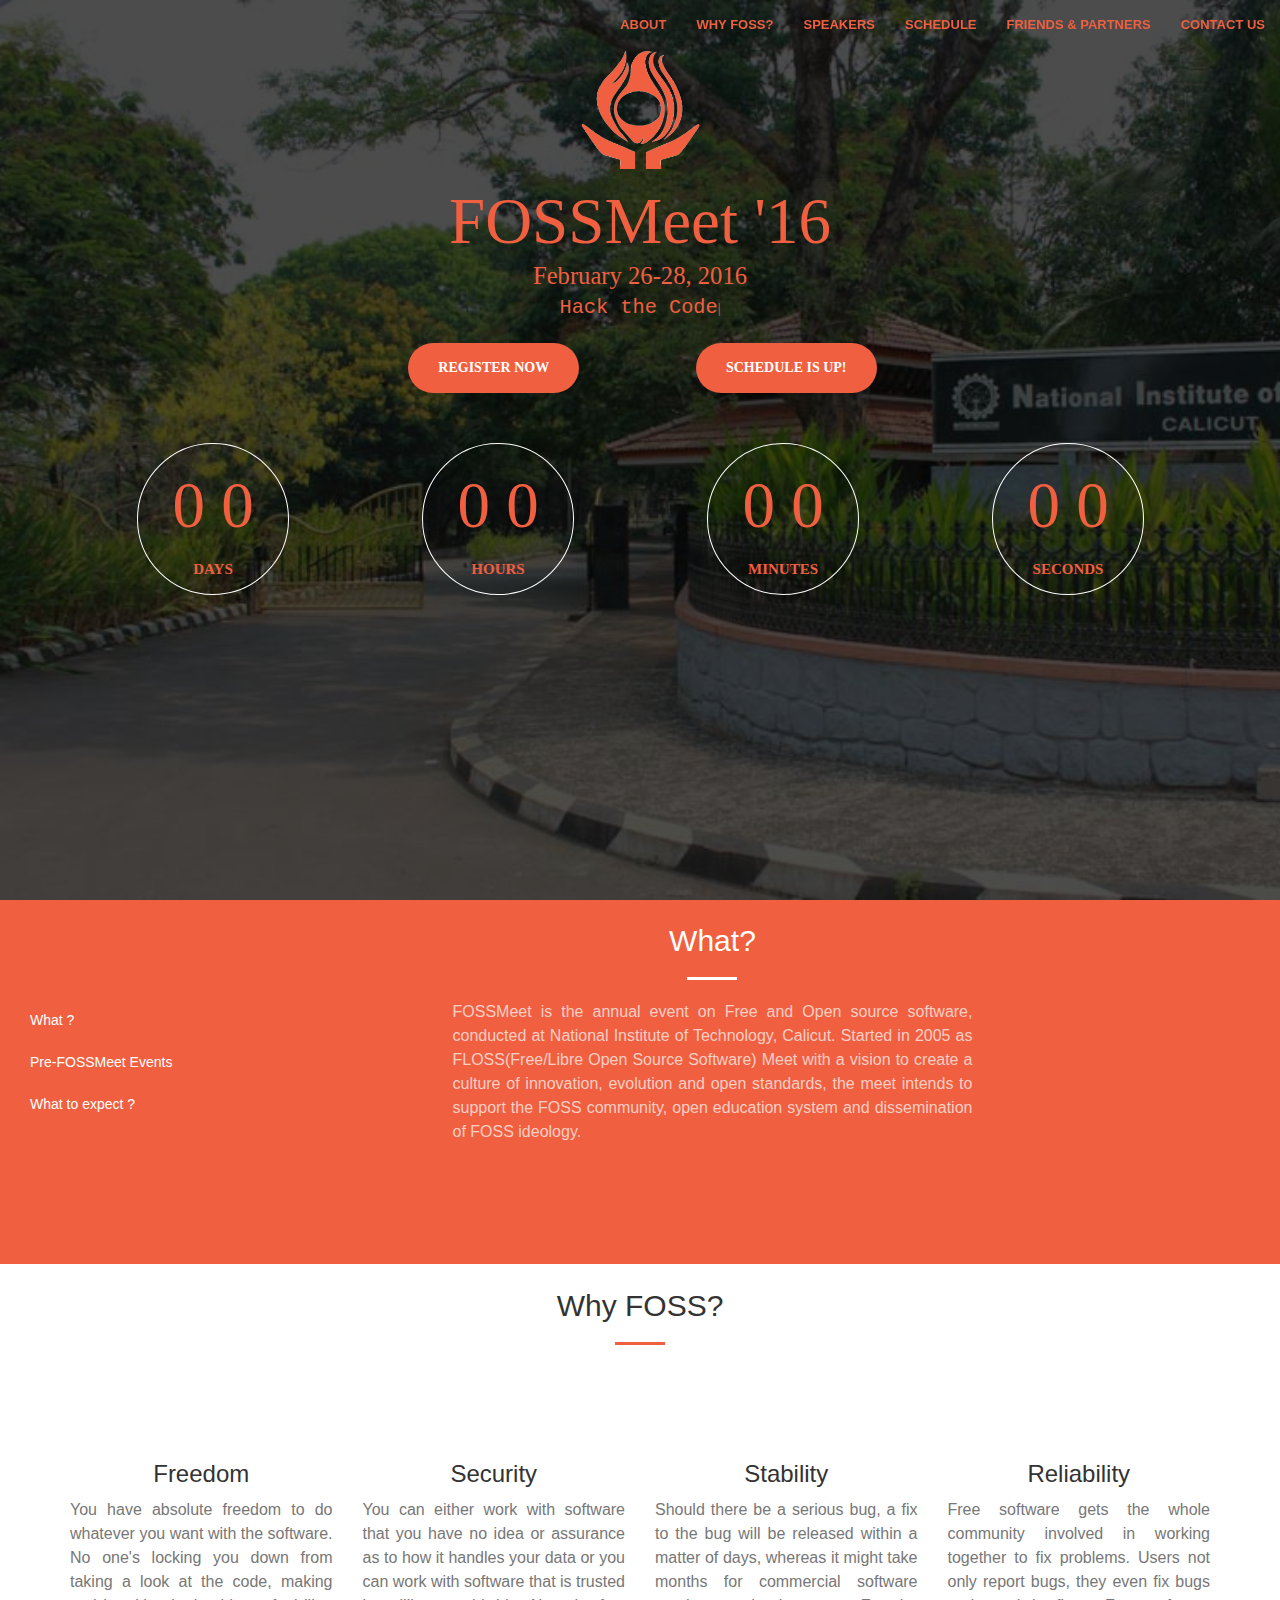
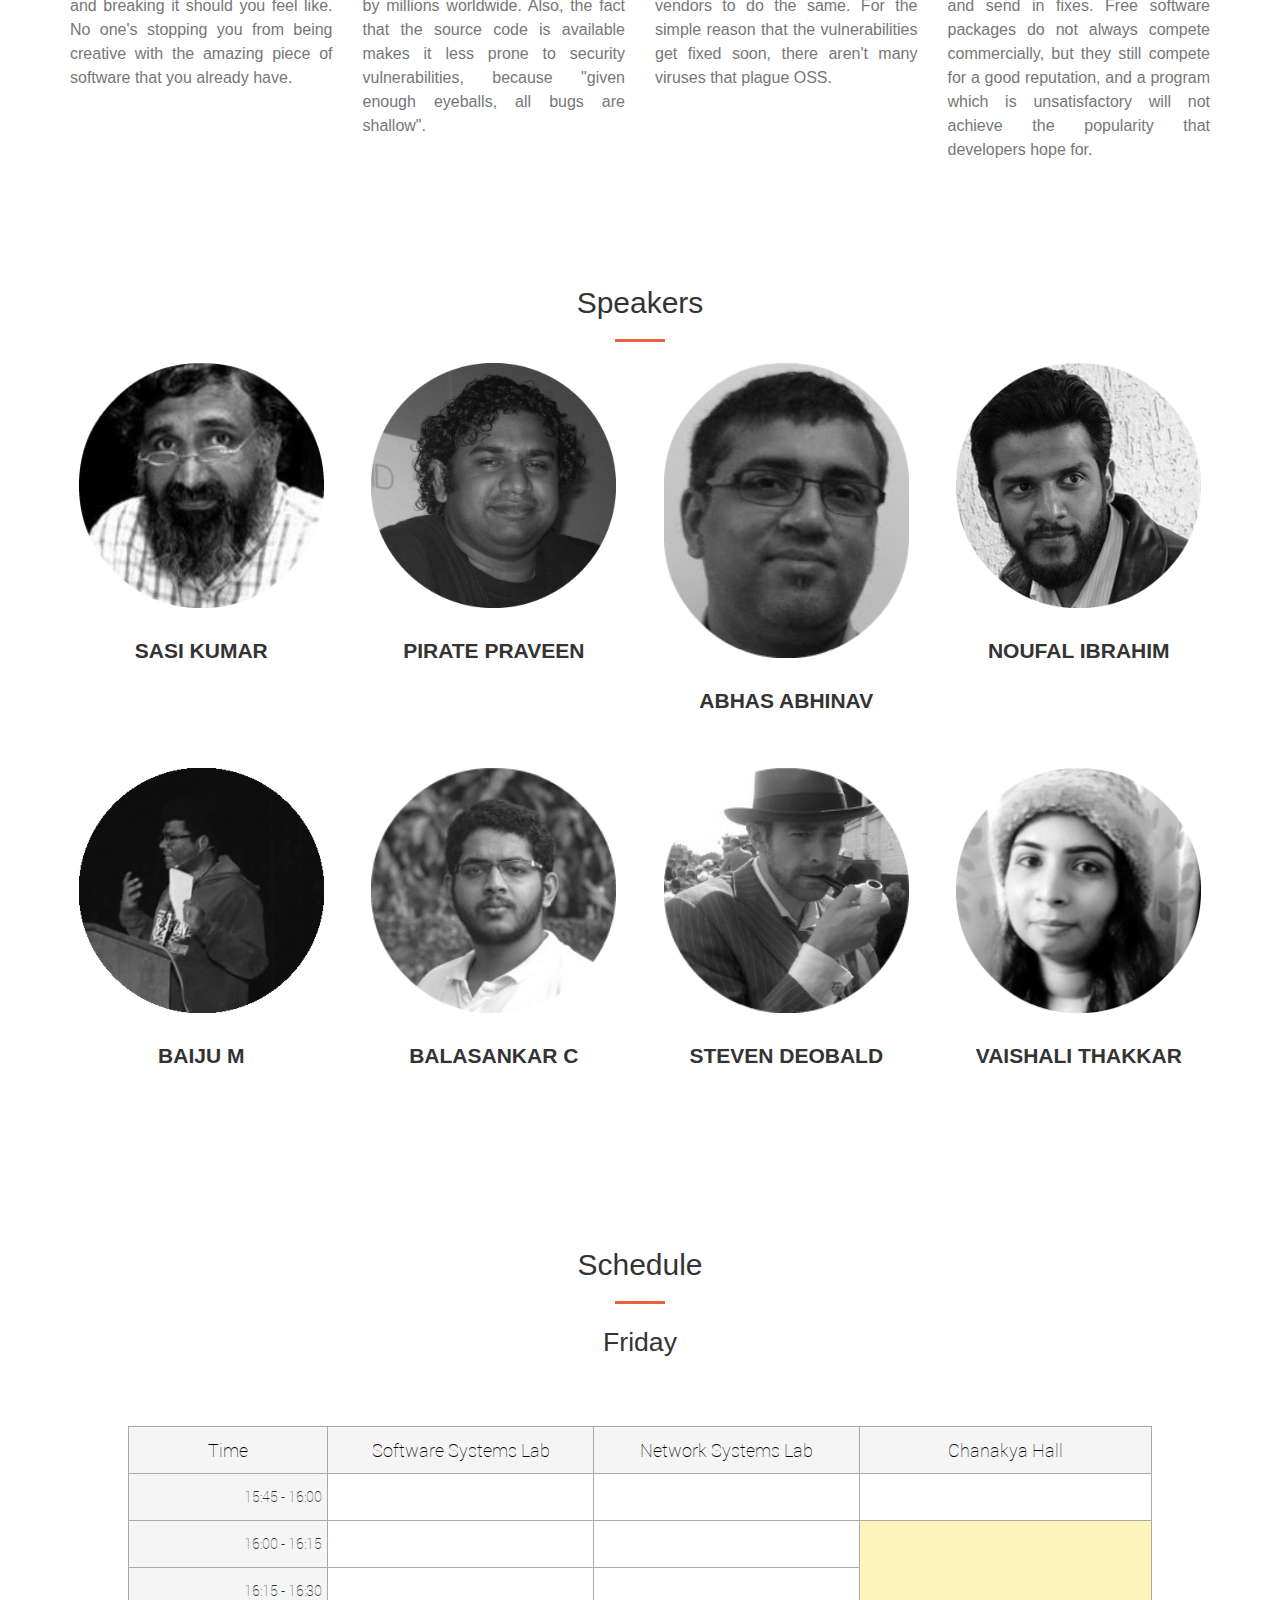
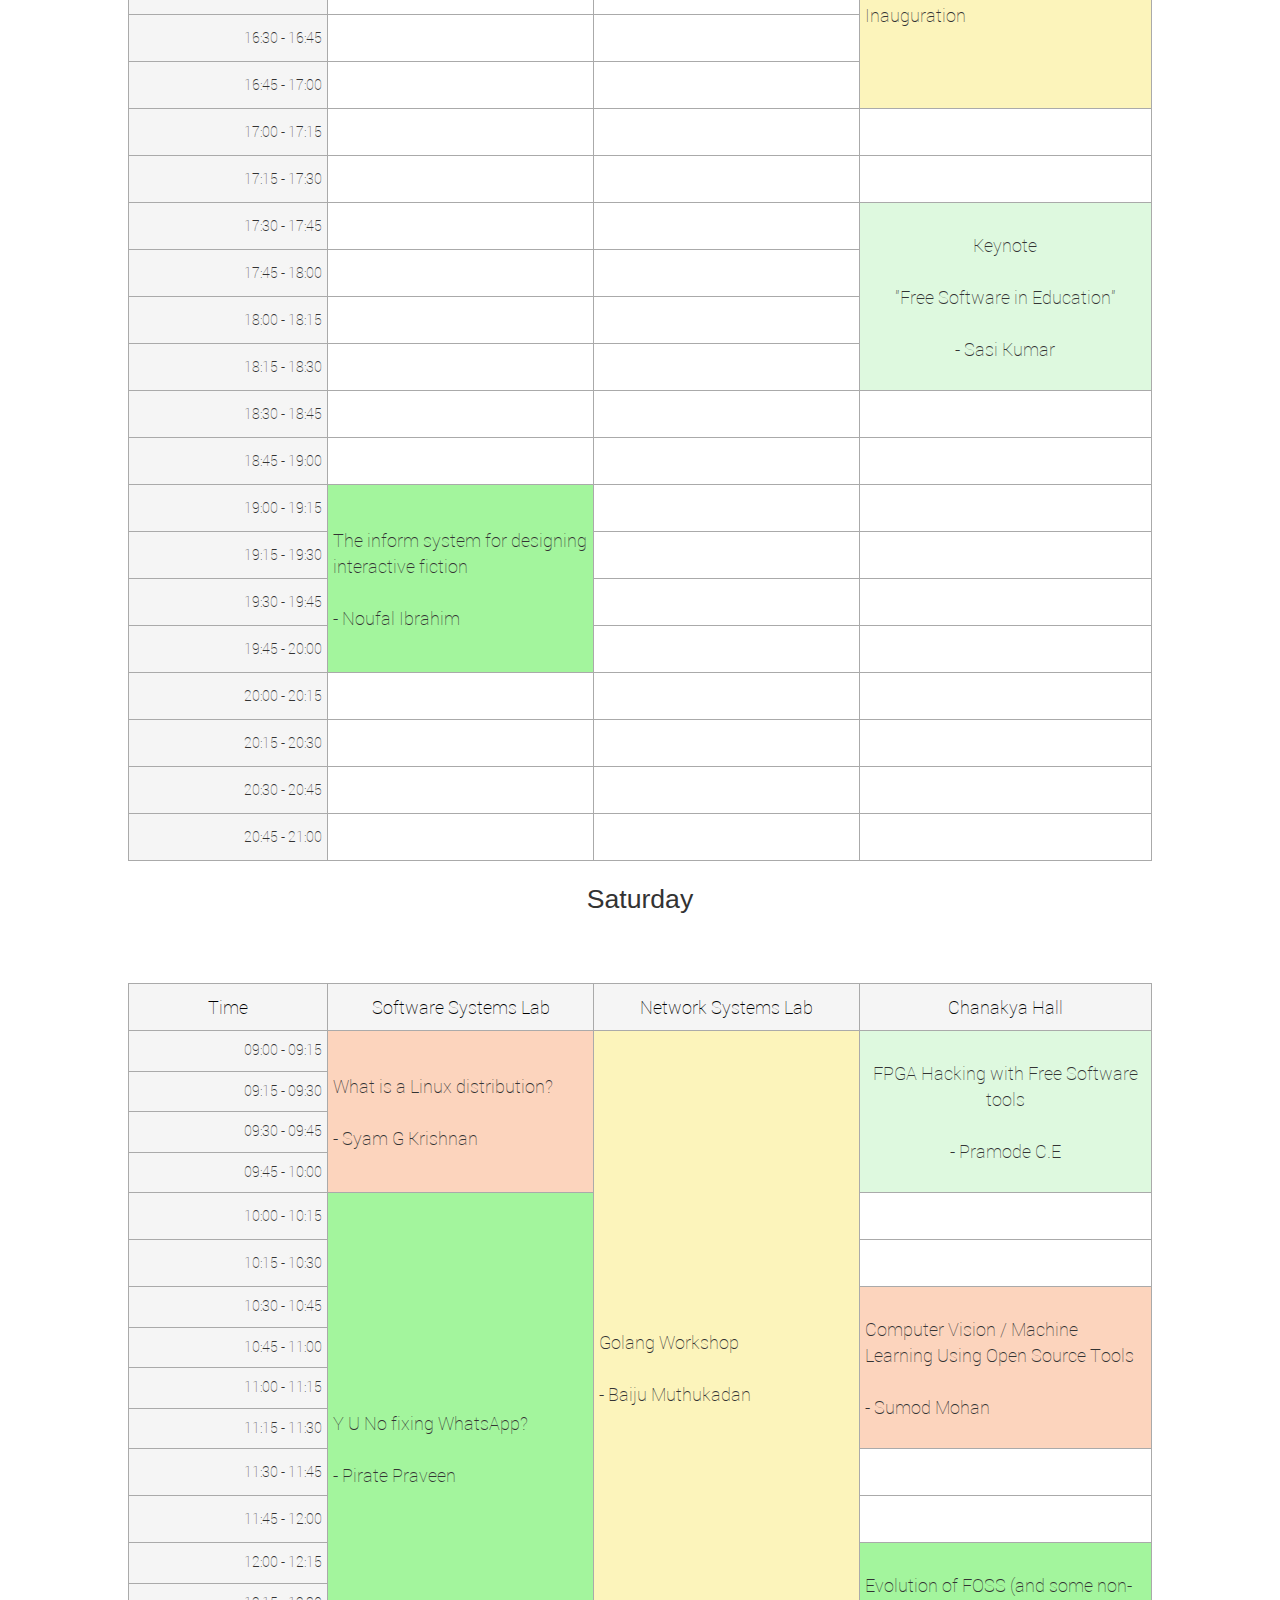
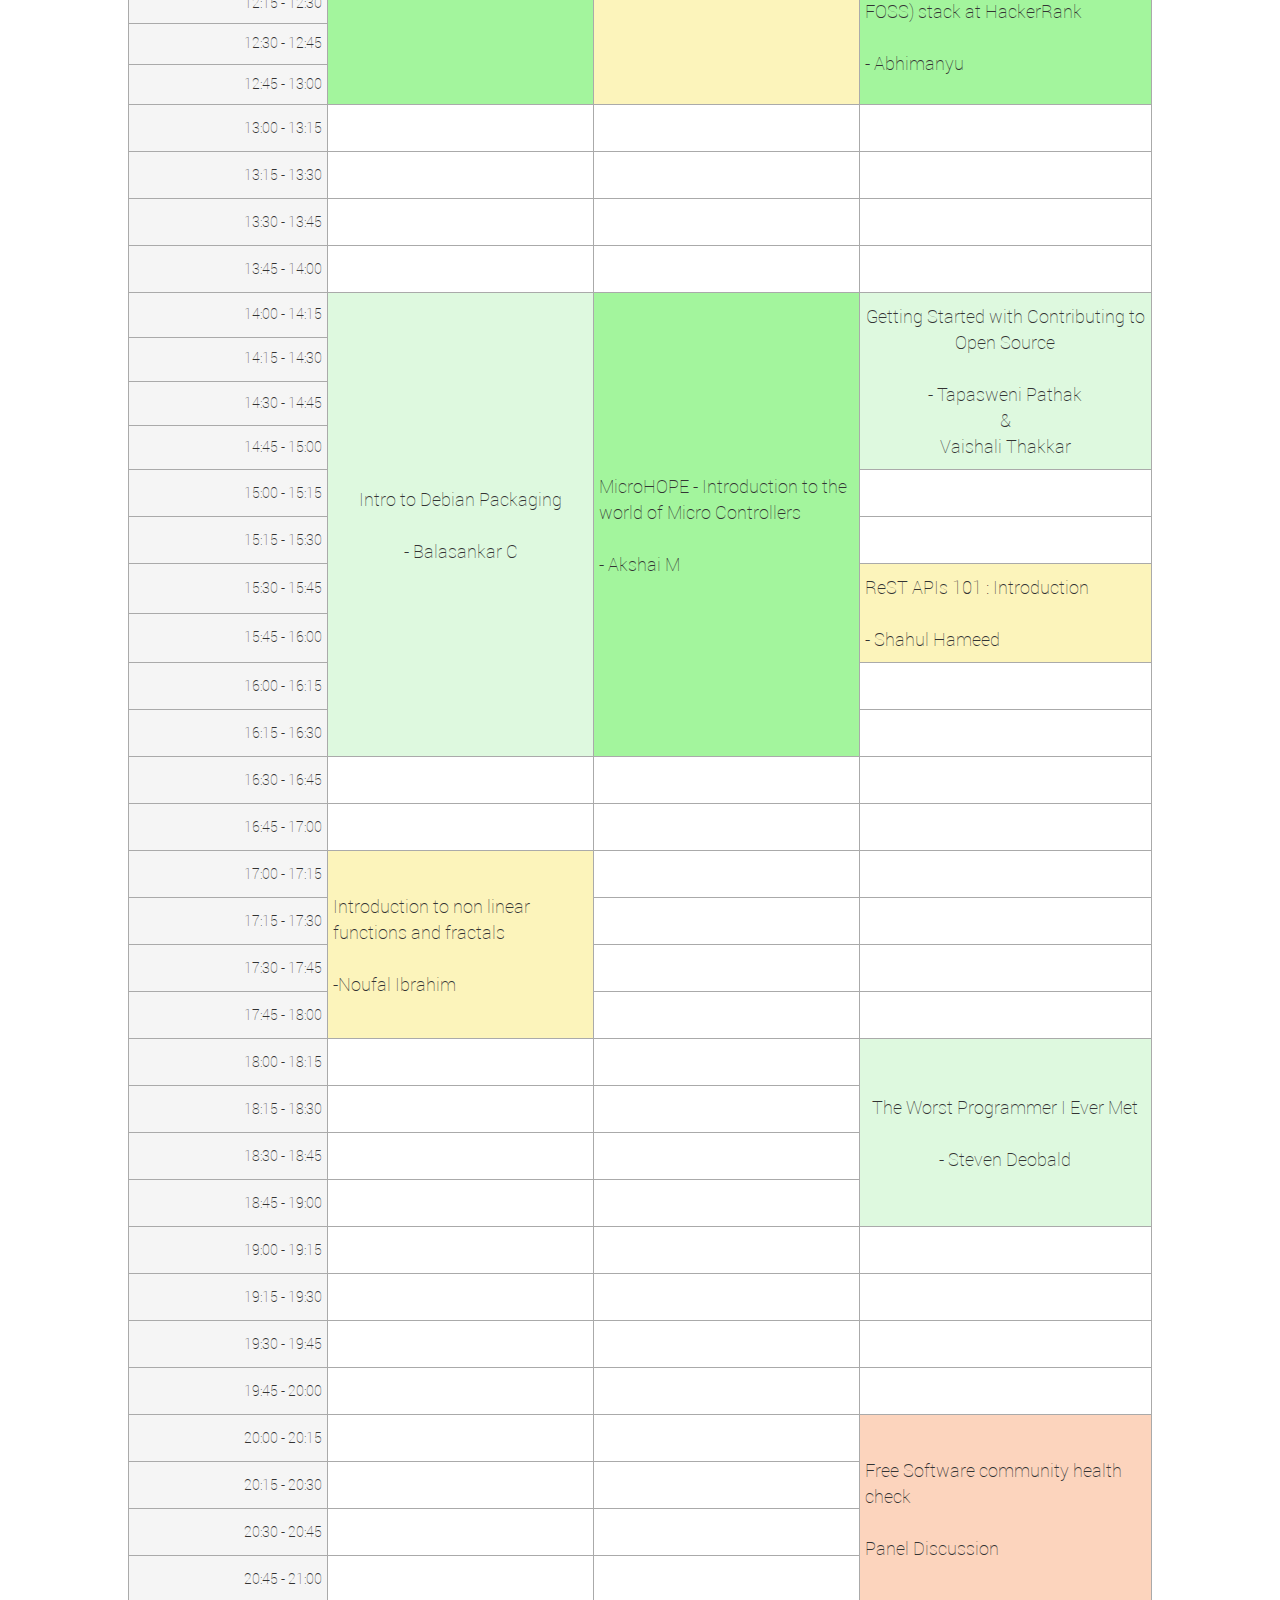
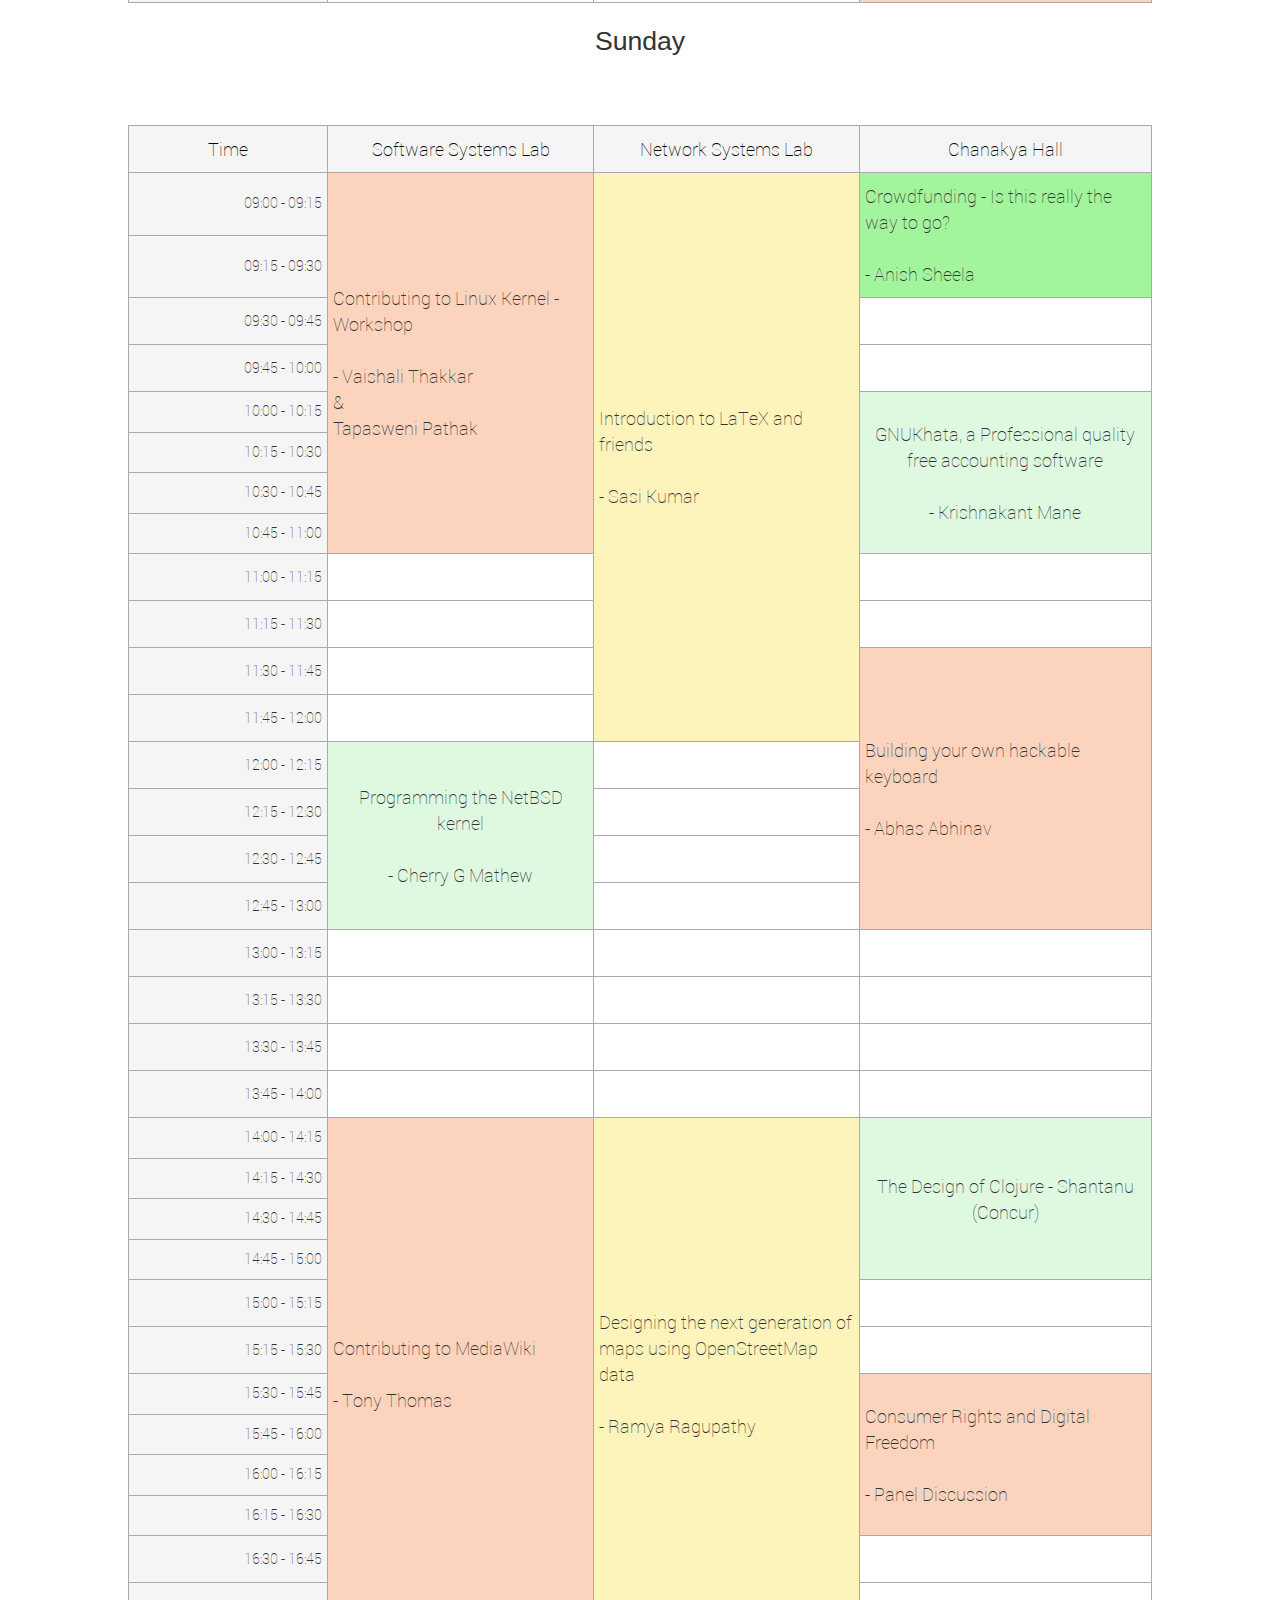
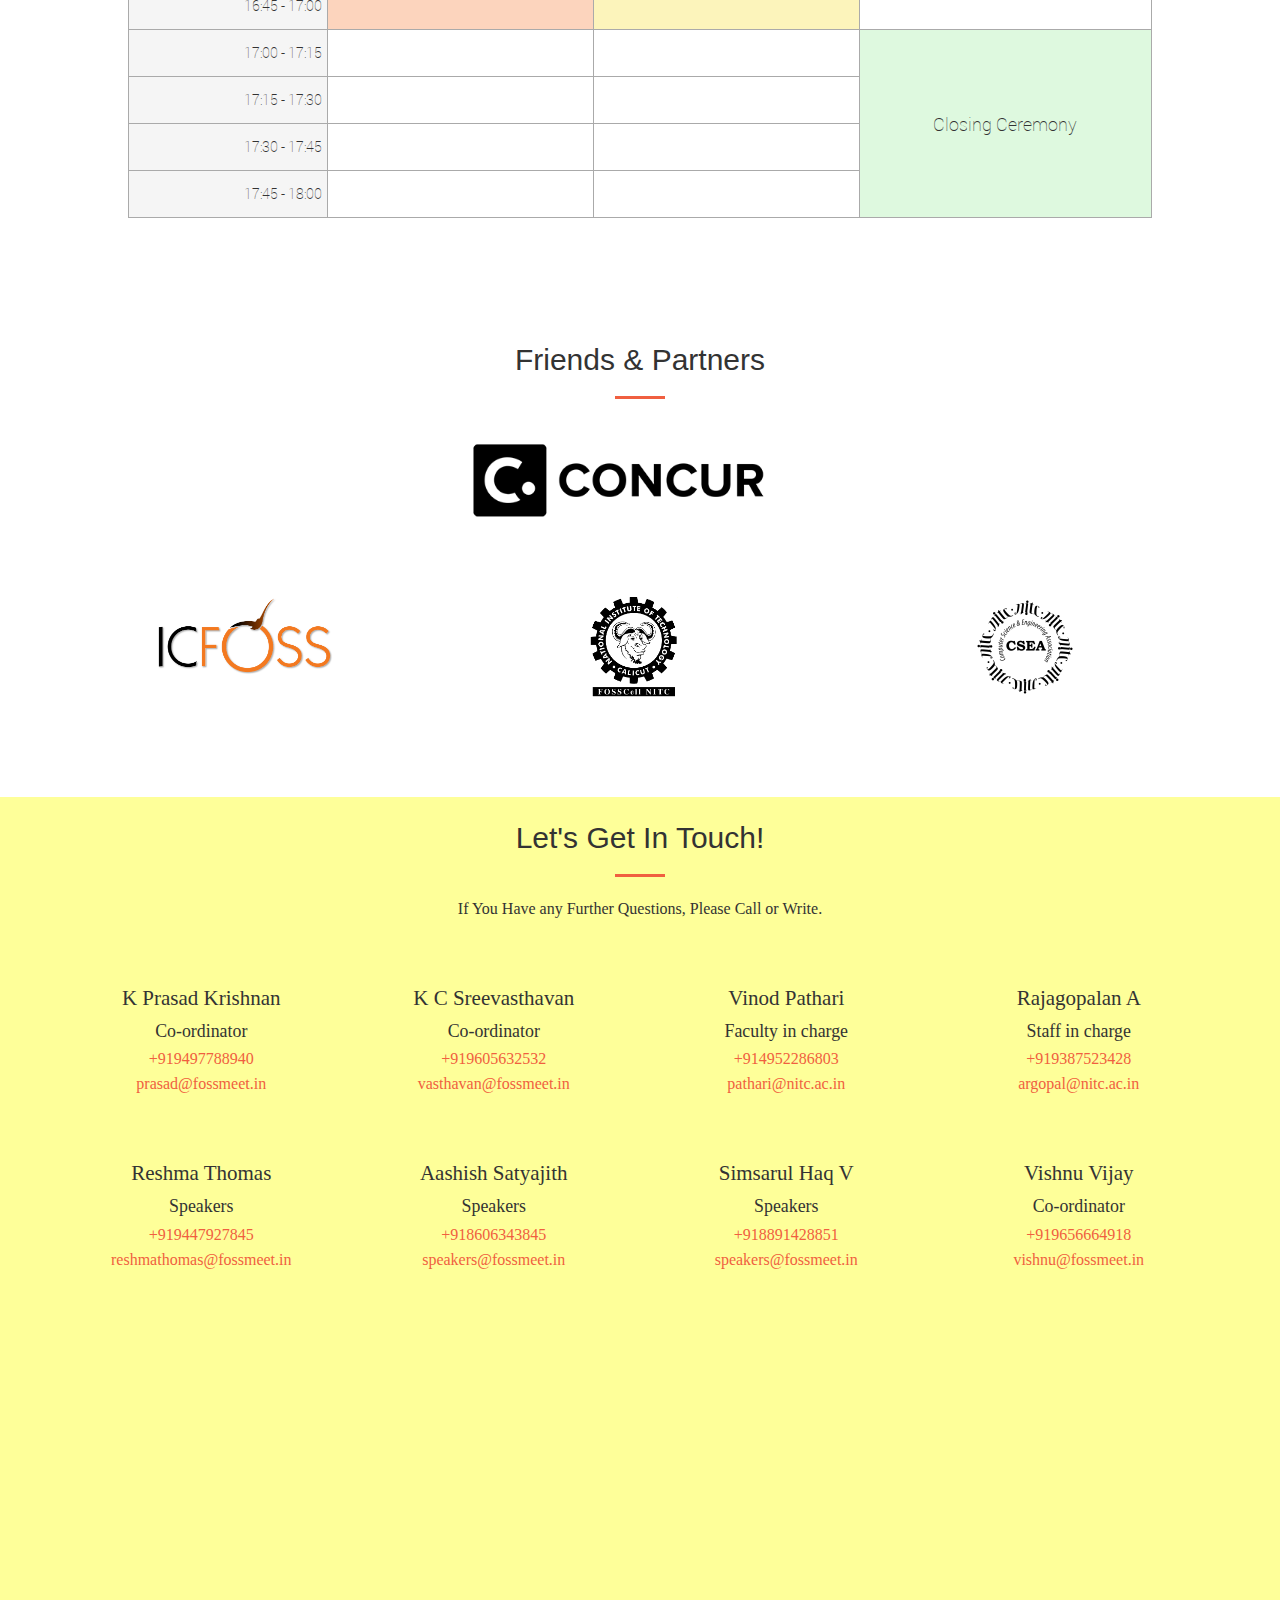
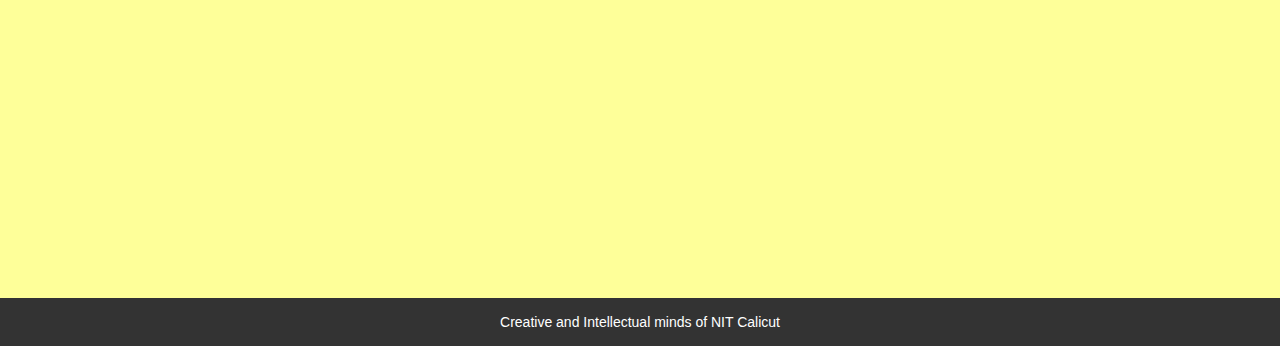
==== commit 2087cf8c: "updates" ====
--- a/index.html
+++ b/index.html
@@ -304,9 +304,9 @@
 
 		</div> -->
 
-<div class="team-container">
+				<div class="team-container">
 					<div class="row">
-						<div class="col-sm-4">
+						<div class="col-sm-3">
 							<div class="team-member">
 								<figure>
 									<img src="img/sks.png" alt="Team Member">
@@ -344,8 +344,7 @@
 							</div><!-- /.team-member -->
 						</div><!-- /.col-sm-4 -->
 
-
-						<div class="col-sm-4">
+						<div class="col-sm-3">
 							<div class="team-member">
 								<figure>
 									<img src="img/praveen.png" alt="Team Member">
@@ -385,8 +384,7 @@
 							</div><!-- /.team-member -->
 						</div><!-- /.col-sm-4 -->
 
-
-						<div class="col-sm-4">
+						<div class="col-sm-3">
 							<div class="team-member">
 								<figure>
 									<img src="img/abhas.png" alt="Team Member">
@@ -394,10 +392,6 @@
 										<p class="member-name">
 											Abhas Abhinav
 										</p><!-- /.member-name -->
-										<p class="designation">
-
-										</p><!-- /.designation -->
-
 									</figcaption>
 								</figure>
 								<div class="social-btn-container">
@@ -430,10 +424,7 @@
 							</div><!-- /.team-member -->
 						</div><!-- /.col-sm-4 -->
 
-					</div><!-- /.row -->
-					<div class="row">
-
-						<div class="col-sm-4">
+						<div class="col-sm-3">
 							<div class="team-member">
 								<figure>
 									<img src="img/noufal.png" alt="Team Member">
@@ -441,10 +432,6 @@
 										<p class="member-name">
 											Noufal Ibrahim
 										</p><!-- /.member-name -->
-										<p class="designation">
-
-										</p><!-- /.designation -->
-
 									</figcaption>
 								</figure>
 								<div class="social-btn-container">
@@ -477,8 +464,9 @@
 							</div><!-- /.team-member -->
 						</div><!-- /.col-sm-4 -->
 
-
-						<div class="col-sm-4">
+					</div><!-- /.row -->
+					<div class="row">
+						<div class="col-sm-3">
 							<div class="team-member">
 								<figure>
 									<img src="img/baiju.png" alt="Team Member">
@@ -486,10 +474,6 @@
 										<p class="member-name">
 											Baiju M
 										</p><!-- /.member-name -->
-										<p class="designation">
-
-										</p><!-- /.designation -->
-
 									</figcaption>
 								</figure>
 								<div class="social-btn-container">
@@ -521,7 +505,8 @@
 								</div><!-- /.social-btn-container -->
 							</div><!-- /.team-member -->
 						</div><!-- /.col-sm-4 -->
-						<div class="col-sm-4">
+						
+						<div class="col-sm-3">
 							<div class="team-member">
 								<figure>
 									<img src="img/bsc.png" alt="Team Member">
@@ -529,10 +514,6 @@
 										<p class="member-name">
 											Balasankar C
 										</p><!-- /.member-name -->
-										<p class="designation">
-
-										</p><!-- /.designation -->
-
 									</figcaption>
 								</figure>
 								<div class="social-btn-container">
@@ -564,18 +545,13 @@
 								</div><!-- /.social-btn-container -->
 							</div><!-- /.team-member -->
 						</div><!-- /.col-sm-4 -->
-					</div><!-- /.row -->
-					<div class="row">
-						<div class="col-sm-4">
+					
+						<div class="col-sm-3">
 							<div class="team-member">
 								<figure>
 									<img src="img/steven.png" alt="Team Member">
 									<figcaption>
 										<p class="member-name">Steven Deobald</p>
-										<p class="designation">
-
-										</p><!-- /.designation -->
-
 									</figcaption>
 								</figure>
 								<div class="social-btn-container">
@@ -608,19 +584,14 @@
 							</div><!-- /.team-member -->
 						</div><!-- /.col-sm-4 -->
 
-
-						<div class="col-sm-4">
+						<div class="col-sm-3">
 							<div class="team-member">
 								<figure>
-									<img src="img/pramode.png" alt="Team Member">
+									<img src="img/vt.png" alt="Team Member">
 									<figcaption>
 										<p class="member-name">
-											Pramode C E
+											Vaishali Thakkar
 										</p><!-- /.member-name -->
-										<p class="designation">
-
-										</p><!-- /.designation -->
-
 									</figcaption>
 								</figure>
 								<div class="social-btn-container">
@@ -638,13 +609,13 @@
 										</span><!-- /.social-btn-box -->
 
 										<span class="social-btn-box linkedin-btn-container">
-											<a href="#" class="linkedin-btn">
+											<a href="https://www.linkedin.com/in/vaishali-thakkar-411b3390" class="linkedin-btn">
 												<i class="fa fa-linkedin"></i>
 											</a><!-- /.linkedin-btn -->
 										</span><!-- /.social-btn-box -->
 
 										<span class="social-btn-box github-btn-container">
-											<a href="#" class="github-btn">
+											<a href="https://github.com/vthakkar1994" class="github-btn">
 												<i class="fa fa-github-alt"></i>
 											</a><!-- /.github-btn -->
 										</span><!-- /.social-btn-box -->
@@ -653,19 +624,19 @@
 							</div><!-- /.team-member -->
 						</div><!-- /.col-sm-4 -->
 
-
-						<div class="col-sm-4">
+					</div><!-- /.row -->
+					
+					<!--<div class="row">
+						
+						<div class="col-sm-3">
 							<div class="team-member">
 								<figure>
-									<img src="img/vt.png" alt="Team Member">
+									<img src="img/pramode.png" alt="Team Member">
 									<figcaption>
 										<p class="member-name">
-											Vaishali Thakkar
-										</p><!-- /.member-name -->
-										<p class="designation">
-
-										</p><!-- /.designation -->
-
+											Pramode C E
+										</p>
+										
 									</figcaption>
 								</figure>
 								<div class="social-btn-container">
@@ -673,32 +644,31 @@
 										<span class="social-btn-box facebook-btn-container">
 											<a href="#" class="facebook-btn">
 												<i class="fa fa-facebook"></i>
-											</a><!-- /.facebook-btn -->
-										</span><!-- /.social-btn-box -->
+											</a>
+										</span>
 
 										<span class="social-btn-box twitter-btn-container">
 											<a href="#" class="twitter-btn">
 												<i class="fa fa-twitter"></i>
-											</a><!-- /.twitter-btn -->
-										</span><!-- /.social-btn-box -->
+											</a>
+										</span>
 
 										<span class="social-btn-box linkedin-btn-container">
 											<a href="#" class="linkedin-btn">
 												<i class="fa fa-linkedin"></i>
-											</a><!-- /.linkedin-btn -->
-										</span><!-- /.social-btn-box -->
+											</a>
+										</span>
 
 										<span class="social-btn-box github-btn-container">
 											<a href="#" class="github-btn">
 												<i class="fa fa-github-alt"></i>
-											</a><!-- /.github-btn -->
-										</span><!-- /.social-btn-box -->
-									</div><!-- /.team-socail-btn -->
-								</div><!-- /.social-btn-container -->
-							</div><!-- /.team-member -->
-						</div><!-- /.col-sm-4 -->
-
-					</div><!-- /.row -->
+											</a>
+										</span>
+									</div>
+								</div>
+							</div>
+						</div>	
+					</div> --><!-- /.row -->
 
 				</div><!-- /.team-container -->
 
@@ -1270,7 +1240,7 @@
             <td class="talkContainer bookedSlot track-0 yellow" colspan="1" rowspan="12">
 			<a href="https://fossmeet-nitc.talkfunnel.com/2016/43-designing-the-next-generation-of-maps-using-openst" target="_blank">Designing the next generation of maps using OpenStreetMap data </a><br /><br /> - <a href="" target="_blank"> Ramya Ragupathy</a></td>
             <td class="talkContainer bookedSlot track-0 blue" colspan="1" rowspan="4">
-			Talk by Shantanu (Concur)
+			The Design of Clojure - Shantanu (Concur)
 			</td>
         </tr>
         <tr>
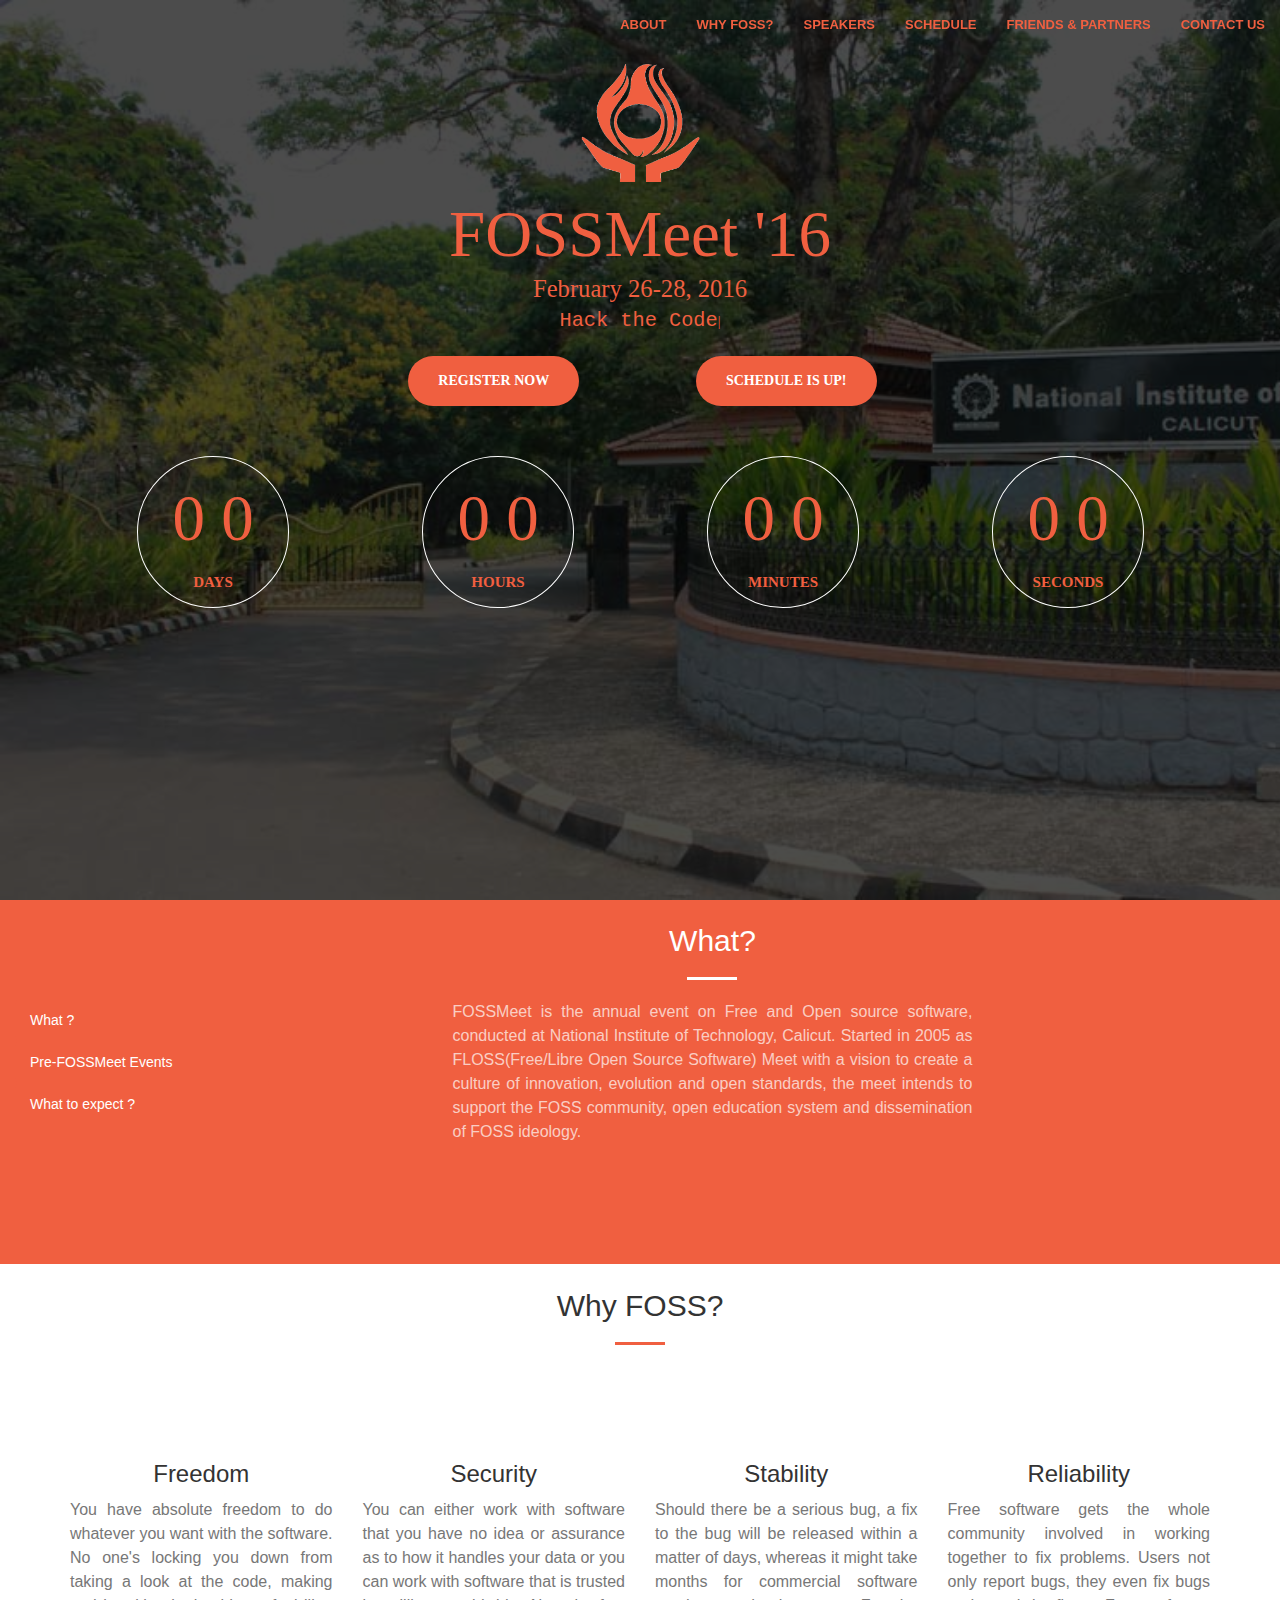
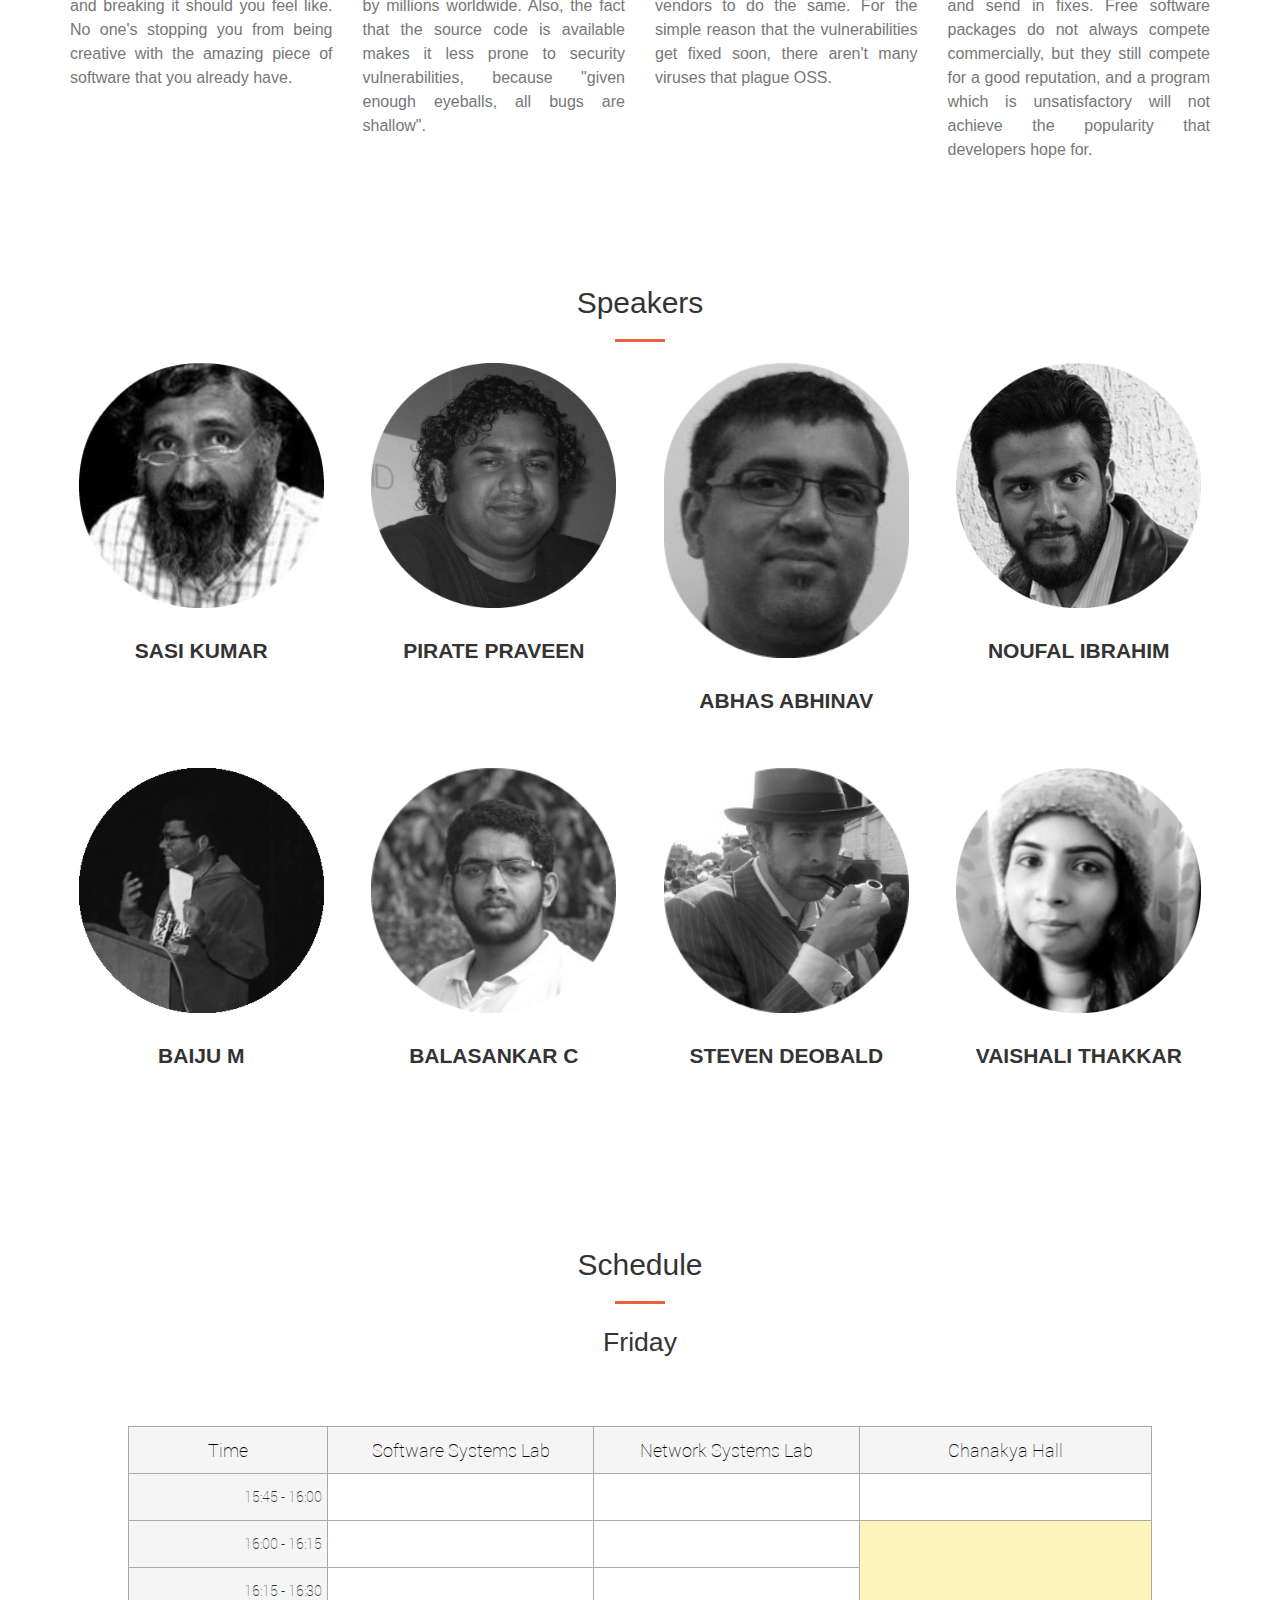
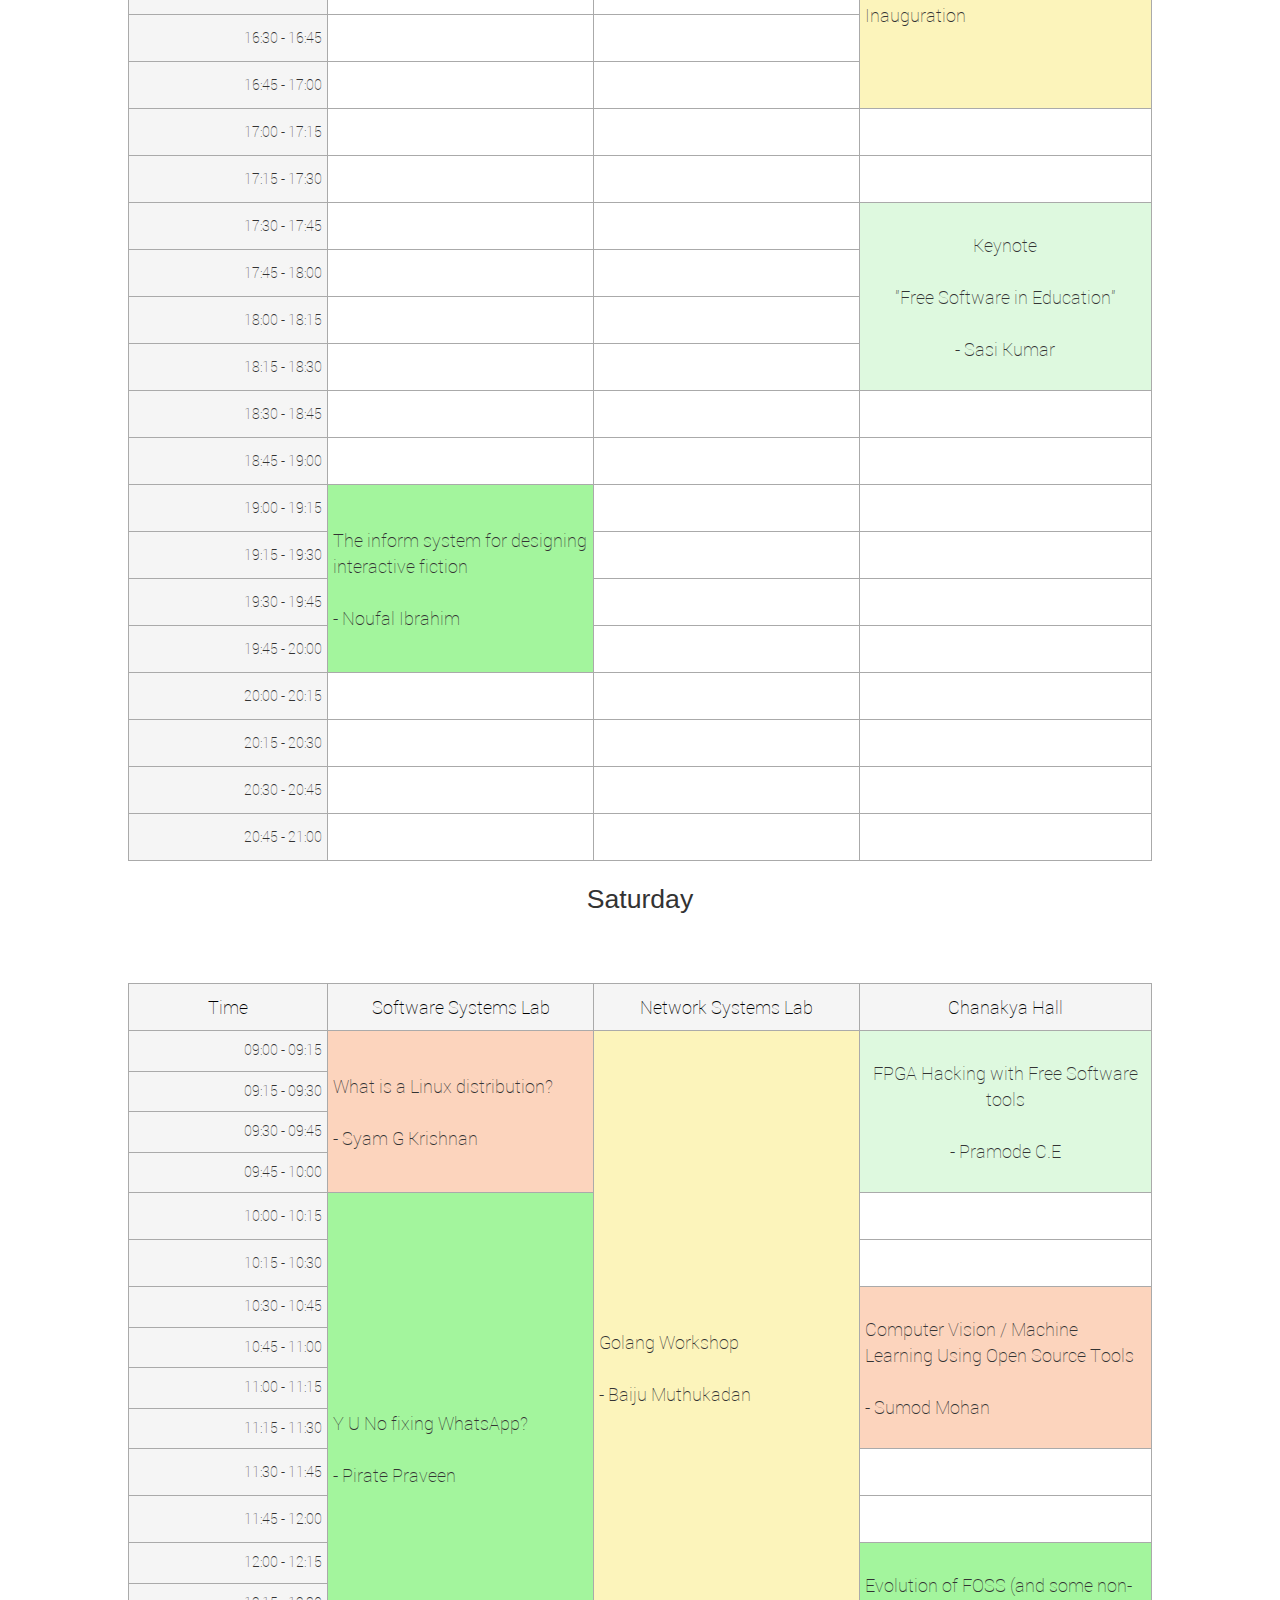
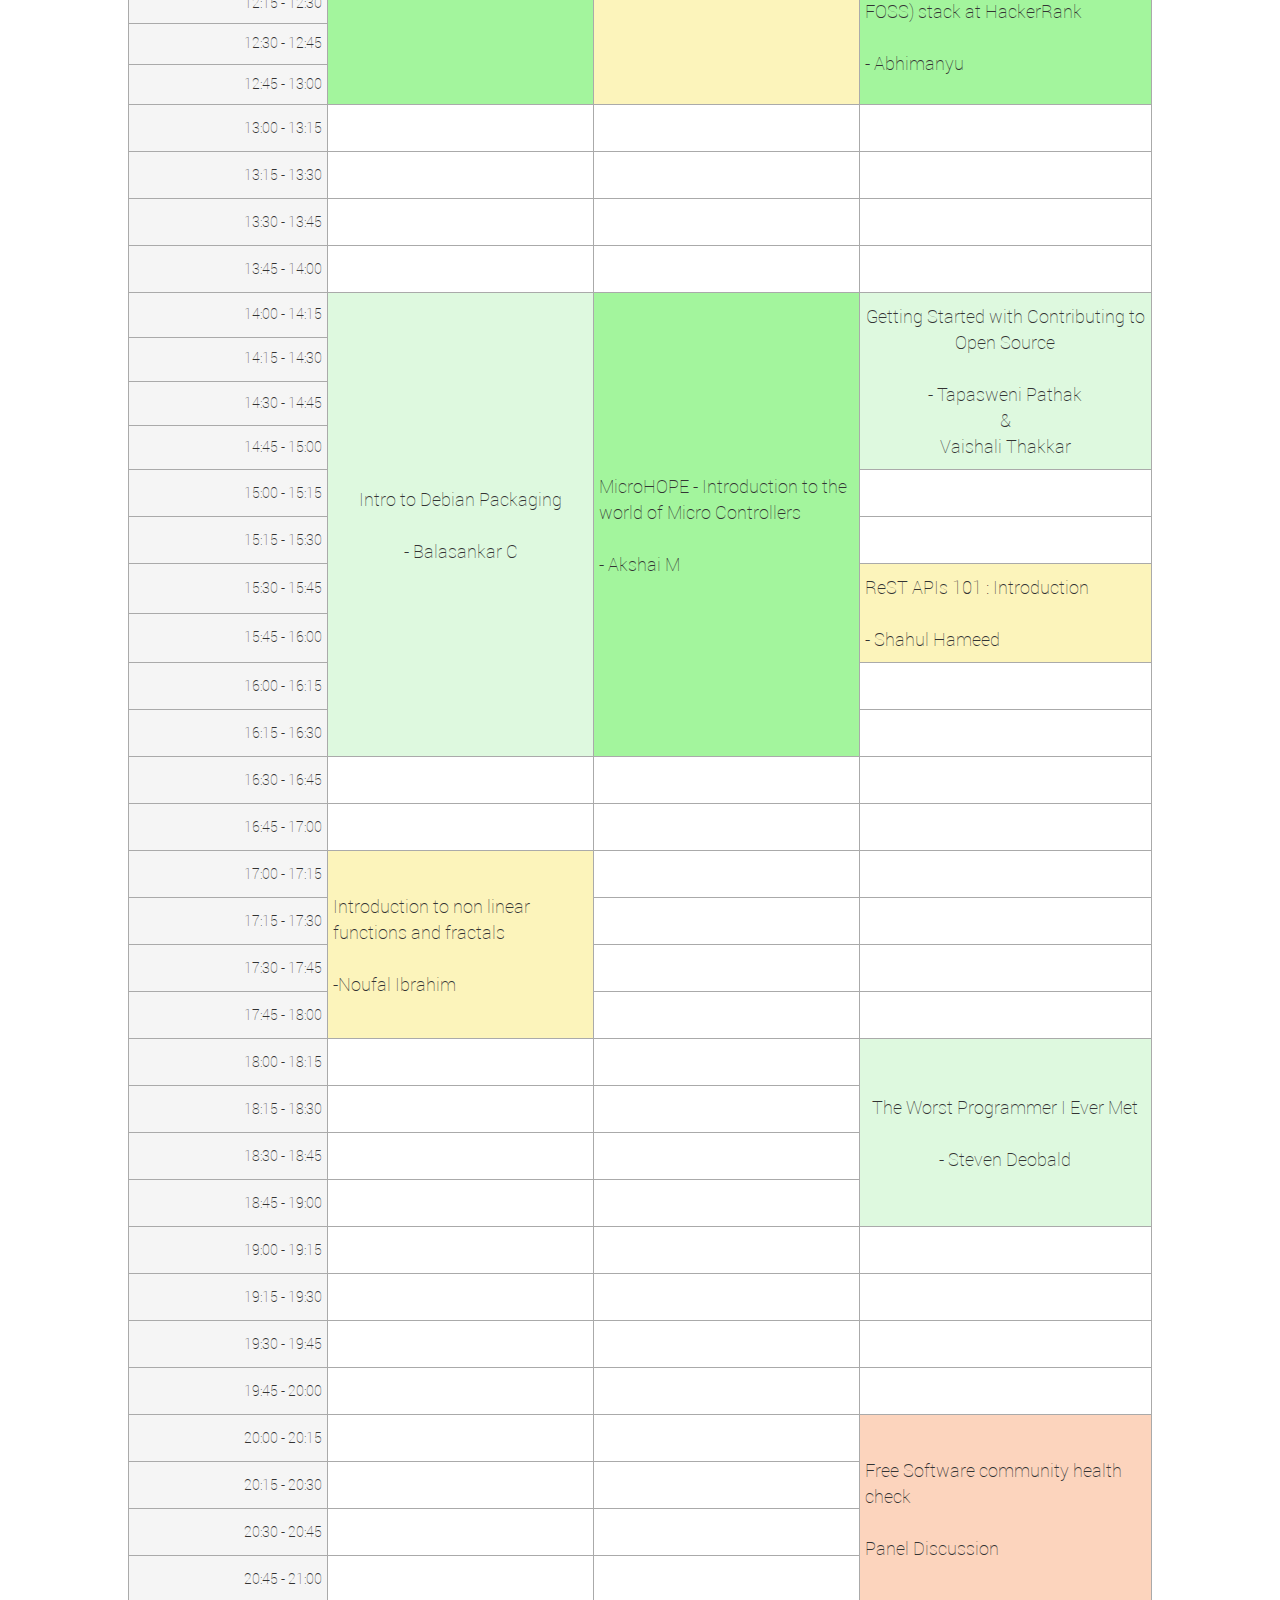
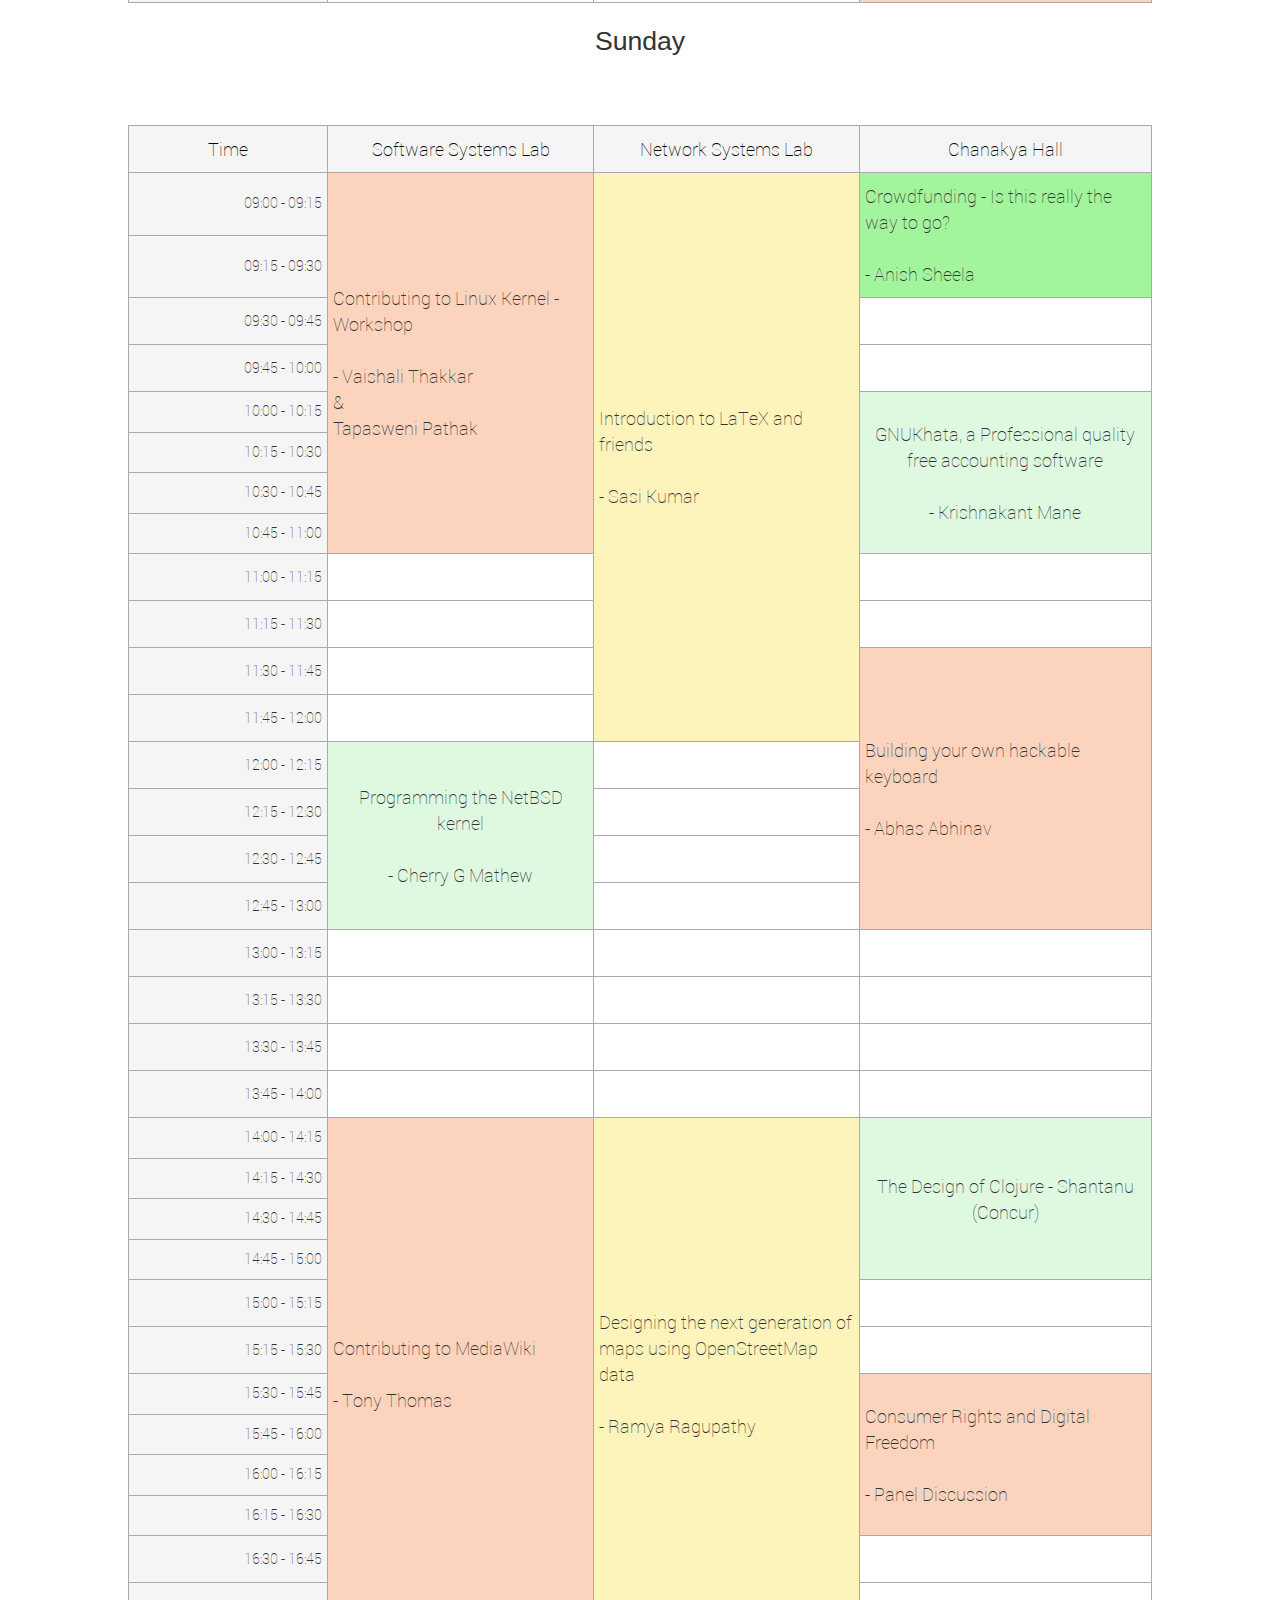
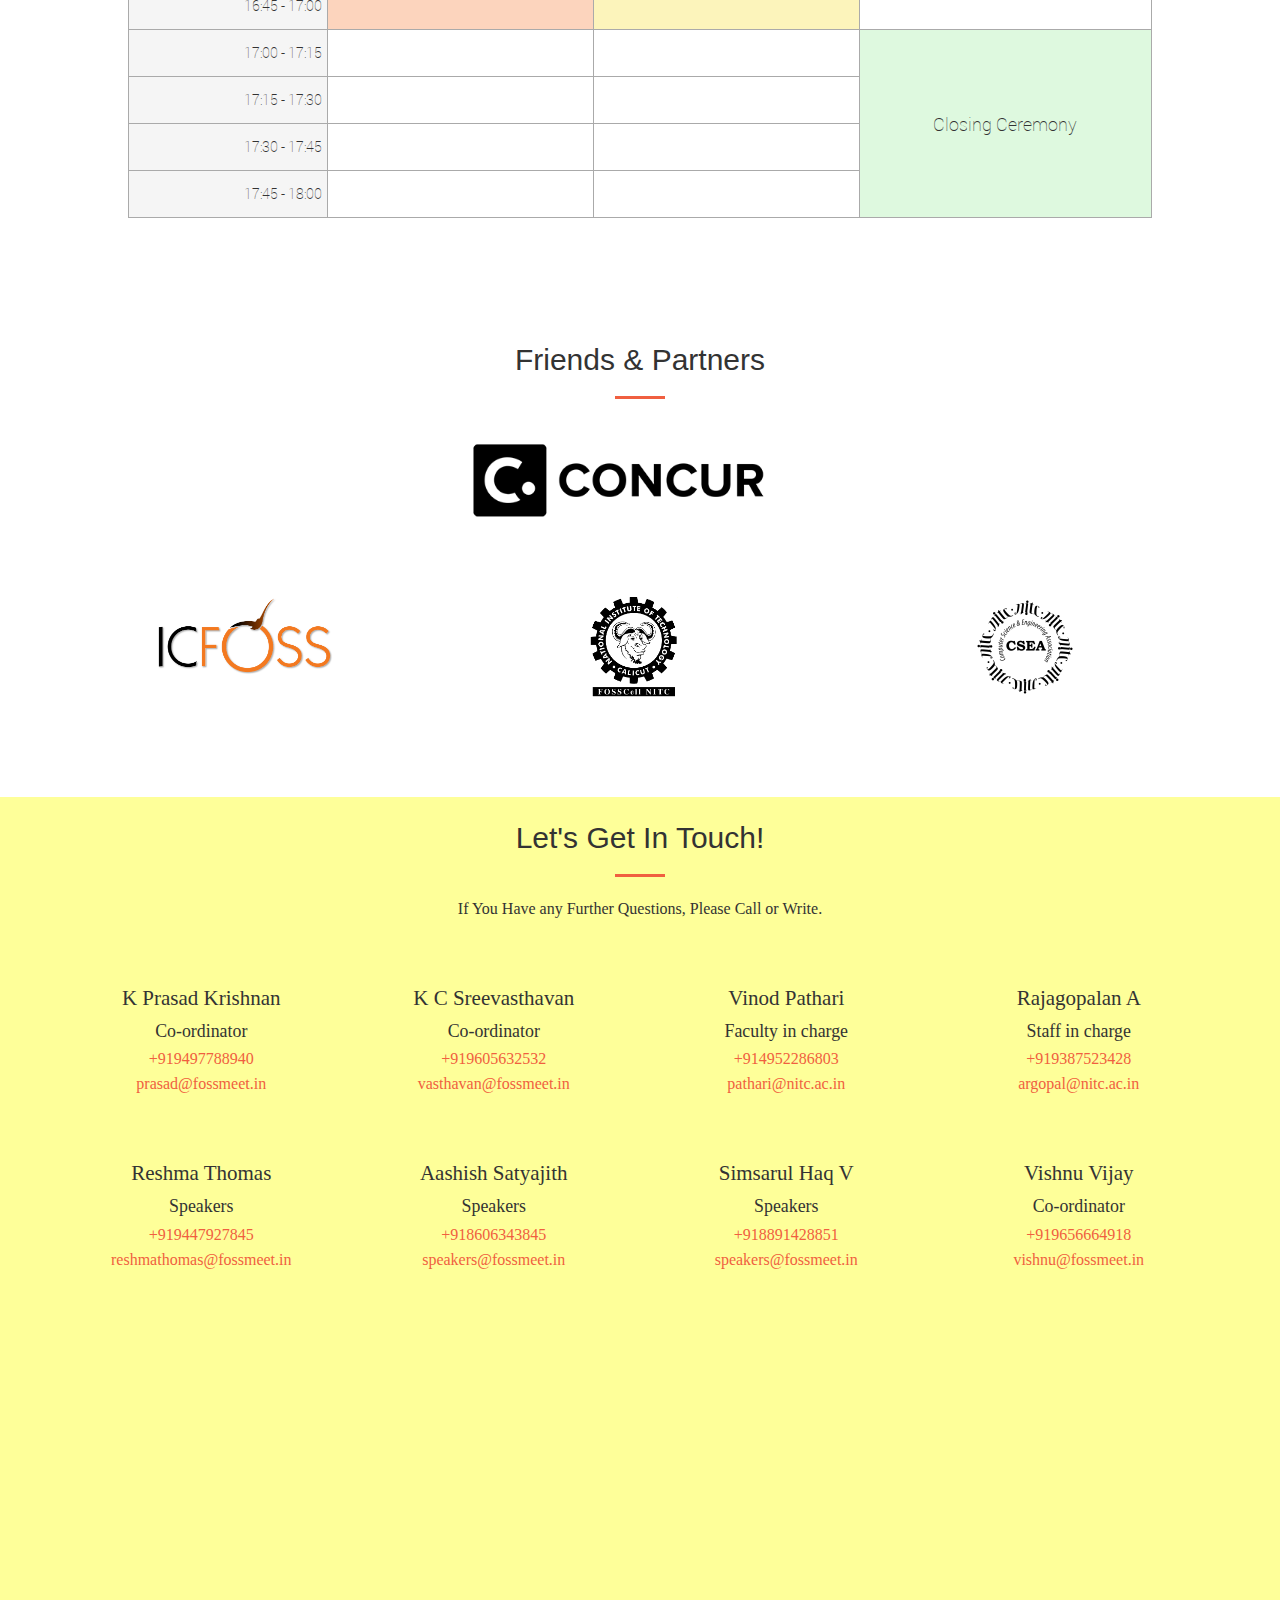
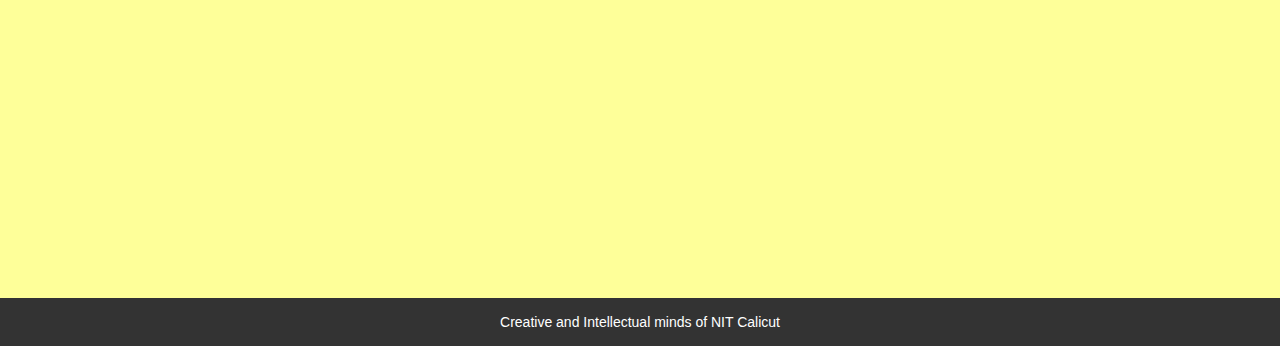
==== commit 216ab249: "Responsive >= 600px screen width" ====
--- a/index.html
+++ b/index.html
@@ -29,14 +29,16 @@
     <link rel="stylesheet" href="css/animate.min.css" type="text/css">
     <link rel="stylesheet" href="css/creative.css" type="text/css">
     <link rel="stylesheet" href="css/main.css" type="text/css">
+    <link rel="stylesheet" type="text/css" href="css/schedule.css">
+    <link rel="stylesheet" type="text/css" href="css/responsive.css">
     <!-- HTML5 Shim and Respond.js IE8 support of HTML5 elements and media queries -->
     <!-- WARNING: Respond.js doesn't work if you view the page via file:// -->
     <!--[if lt IE 9]>
     <script src="https://oss.maxcdn.com/libs/html5shiv/3.7.0/html5shiv.js"></script>
     <script src="https://oss.maxcdn.com/libs/respond.js/1.4.2/respond.min.js"></script>
     <![endif]-->
-	<link rel="stylesheet" type="text/css" href="css/schedule.css">
 	
+
   </head>
 
   <body id="page-top">
@@ -89,22 +91,22 @@
 
 			<div class="container">
 					<p class="element" style="font-size: 145%;"></p>
-					
+
 					<div class="row text-center">
-					<div class="col-lg-3 text-center"></div>
-					<div class="col-lg-3 text-center">
+					<div class="col-lg-3 col-md-3 col-sm-2 col-xs-2 text-center"></div>
+					<div class="col-lg-3 col-md-3 col-sm-4 col-xs-4 text-center">
 						<a target="_blank" href="payment.html" class="btn btn-efault btn-xl" style="font-color:#fff;background-color:rgb(240, 95, 64);font-family:'ubuntu';">Register Now</a>
 					</div>
-					
-					<div class="col-lg-3 text-center">
+
+					<div class="col-lg-3 col-md-3 col-sm-4 col-xs-4 text-center">
 						<a target="_blank" href="#ib-container" class="page-scroll btn btn-efault btn-xl" style="font-color:#fff;background-color:rgb(240, 95, 64);font-family:'ubuntu';">Schedule is up!</a>
 					</div>
-					<div class="col-lg-3 text-center"></div>
+					<div class="col-lg-3 col-md-3 col-sm-2 col-xs-2 text-center"></div>
 					</div>
-					
+
                   <div id="time_countdown" class="time-count-container">
 
-                  					<div class="col-sm-3">
+                  					<div class="col-sm-3 col-xs-3">
                   						<div class="time-box">
                   							<div class="time-box-inner dash days_dash animated" data-animation="rollIn" data-animation-delay="300">
                   								<span class="time-number">
@@ -117,7 +119,7 @@
                   						</div>
                   					</div>
 
-                  					<div class="col-sm-3">
+                  					<div class="col-sm-3 col-xs-3">
                   						<div class="time-box">
                   							<div class="time-box-inner dash hours_dash animated" data-animation="rollIn" data-animation-delay="600">
                   								<span class="time-number">
@@ -129,7 +131,7 @@
                   						</div>
                   					</div>
 
-                  					<div class="col-sm-3">
+                  					<div class="col-sm-3 col-xs-3">
                   						<div class="time-box">
                   							<div class="time-box-inner dash minutes_dash animated" data-animation="rollIn" data-animation-delay="900">
                   								<span class="time-number">
@@ -141,7 +143,7 @@
                   						</div>
                   					</div>
 
-                  					<div class="col-sm-3">
+                  					<div class="col-sm-3 col-xs-3">
                   						<div class="time-box">
                   							<div class="time-box-inner dash seconds_dash animated" data-animation="rollIn" data-animation-delay="1200">
                   								<span class="time-number">
@@ -155,15 +157,15 @@
 
                   				</div><!-- /.time-count-container -->
 
-					
+
 			</div>
     </header>
 
     <section class="bg-primary" id="what">
-      
+
 	  <div class="container row">
 
-      <div class="col-md-3">
+      <div class="col-md-3 col-sm-4 col-xs-3">
 
         <ul class="nav nav-pills nav-stacked" id="myTab">
           <li class="active"><a data-toggle="tab" href="#whattop" style="color:#fff;background-color:#f05f40;">What ?</a></li>
@@ -172,7 +174,7 @@
         </ul>
 
       </div>
-      <div class="col-md-9">
+      <div class="col-md-9 col-sm-8 col-xs-9">
 
         <div class="tab-content">
           <div class="tab-pane active" id="whattop">
@@ -233,28 +235,28 @@
       </div>
       <div class="container">
         <div class="row">
-          <div class="col-lg-3 col-md-6 text-center">
+          <div class="col-lg-3 col-md-6 col-sm-6 text-center">
             <div class="service-box">
               <i class="fa fa-4x fa-unlock wow bounceIn text-primary"></i>
               <h3>Freedom</h3>
               <p class="text-muted" style="text-align:justify;">You have absolute freedom to do whatever you want with the software. No one's locking you down from taking a look at the code, making and breaking it should you feel like. No one's stopping you from being creative with the amazing piece of software that you already have.</p>
             </div>
           </div>
-          <div class="col-lg-3 col-md-6 text-center">
+          <div class="col-lg-3 col-md-6 col-sm-6 text-center">
             <div class="service-box">
               <i class="fa fa-4x fa-shield wow bounceIn text-primary" data-wow-delay=".1s"></i>
               <h3>Security</h3>
               <p class="text-muted" style="text-align:justify;">You can either work with software that you have no idea or assurance as to how it handles your data or you can work with software that is trusted by millions worldwide. Also, the fact that the source code is available makes it less prone to security vulnerabilities, because "given enough eyeballs, all bugs are shallow".</p>
             </div>
           </div>
-          <div class="col-lg-3 col-md-6 text-center">
+          <div class="col-lg-3 col-md-6 col-sm-6 text-center">
             <div class="service-box">
               <i class="fa fa-4x fa-database wow bounceIn text-primary" data-wow-delay=".2s"></i>
               <h3>Stability</h3>
               <p class="text-muted" style="text-align:justify;">Should there be a serious bug, a fix to the bug will be released within a matter of days, whereas it might take months for commercial software vendors to do the same. For the simple reason that the vulnerabilities get fixed soon, there aren't many viruses that plague OSS.</p>
             </div>
           </div>
-          <div class="col-lg-3 col-md-6 text-center">
+          <div class="col-lg-3 col-md-6 col-sm-6 text-center">
             <div class="service-box">
               <i class="fa fa-4x fa-cloud wow bounceIn text-primary" data-wow-delay=".3s"></i>
               <h3>Reliability</h3>
@@ -266,7 +268,7 @@
       </div>
     </section>
 
-	
+
     <section id="speakers" class="page-alternate">
       <div class="grid container">
         <div class="row">
@@ -275,17 +277,17 @@
             <hr class="primary">
           </div>
         </div>
-		
+
        <!-- <div class="row">
-			
+
 			<div class="col-md-2 col-sm-2 col-xs-2 text-center"><figure class="effect-hera"><img src="img/sks.png" alt="img17"/><figcaption><h2><span>Sasi Kumar</span></h2><p><a target="_blank" href="http://swatantryam.blogspot.in/"></a></p></figcaption></figure></div>
 
 			<div class="col-md-2 col-sm-2 col-xs-2 text-center"><figure class="effect-hera"><img src="img/praveen.png" alt="img17"/><figcaption><h2><span>pirate praveen</span></h2><p><a target="_blank" href="http://www.j4v4m4n.in/"><span class="glyphicon glyphicon-link"></span></a></p></figcaption></figure></div>
-			
+
 			<div class="col-md-2 col-sm-2 col-xs-2 text-center"><figure class="effect-hera"><img src="img/abhas.png" alt="img17"/><figcaption><h2><span>Abhas Abhinav</span></h2><p><a target="_blank" href="https://www.linkedin.com/in/abhasabhinav"><span class="glyphicon glyphicon-link" aria-hidden="true"></span></a></p></figcaption></figure></div>
 
             <div class="col-md-2 col-sm-2 col-xs-2 text-center"><figure class="effect-hera"><img src="img/noufal.png" alt="img17"/><figcaption><h2><span>Noufal Ibrahim</span></h2><p><a target="_blank" href="http://nibrahim.net.in/"><span class="glyphicon glyphicon-link"></span></a></p></figcaption></figure></div>
-		
+
             <div class="col-md-2 col-sm-2 col-xs-2 text-center"><figure class="effect-hera"><img src="img/baiju.png" alt="img17"/><figcaption><h2><span>baiju m</span></h2><p><a target="_blank" href="http://muthukadan.net/"><span class="glyphicon glyphicon-link"></span></a></p></figcaption></figure></div>
 
         </div>
@@ -293,9 +295,9 @@
         <div class="row">
 
 			<div class="col-md-2 col-sm-2 col-xs-2 text-center"><figure class="effect-hera"><img src="img/bsc.png" alt="img17"/><figcaption><h2><span>Balasankar C</span></h2><p><a target="_blank" href="http://balasankarc.in/"><span class="glyphicon glyphicon-link"></span></a></p></figcaption></figure></div>
-		
+
 			<div class="col-md-2 col-sm-2 col-xs-2 text-center"><figure class="effect-hera"><img src="img/steven.png" alt="img17"/><figcaption><h2><span>Steven Deobald</span></h2><p><a target="_blank" href="https://www.linkedin.com/in/deobald"><span class="glyphicon glyphicon-link"></span></a></p></figcaption></figure></div>
-			
+
 			<div class="col-md-2 col-sm-2 col-xs-2 text-center"><figure class="effect-hera"><img src="img/pramode.png" alt="img17"/><figcaption><h2><span>pramode c e</span></h2><p><a target="_blank" href="http://pramode.net/"><span class="glyphicon glyphicon-link" aria-hidden="true"></span></a></p></figcaption></figure></div>
 
             <div class="col-md-2 col-sm-2 col-xs-2 text-center"><figure class="effect-hera"><img src="img/vt.png" alt="img17"/><figcaption><h2><span>Vaishali Thakkar</span></h2><p><a target="_blank" href="https://vthakkar1994.wordpress.com/"><span class="glyphicon glyphicon-link"></span></a></p></figcaption></figure></div>
@@ -306,7 +308,7 @@
 
 				<div class="team-container">
 					<div class="row">
-						<div class="col-sm-3">
+						<div class="col-xs-6 col-sm-3 ">
 							<div class="team-member">
 								<figure>
 									<img src="img/sks.png" alt="Team Member">
@@ -344,7 +346,7 @@
 							</div><!-- /.team-member -->
 						</div><!-- /.col-sm-4 -->
 
-						<div class="col-sm-3">
+						<div class="col-xs-6 col-sm-3">
 							<div class="team-member">
 								<figure>
 									<img src="img/praveen.png" alt="Team Member">
@@ -384,7 +386,7 @@
 							</div><!-- /.team-member -->
 						</div><!-- /.col-sm-4 -->
 
-						<div class="col-sm-3">
+						<div class="col-xs-6 col-sm-3">
 							<div class="team-member">
 								<figure>
 									<img src="img/abhas.png" alt="Team Member">
@@ -424,7 +426,7 @@
 							</div><!-- /.team-member -->
 						</div><!-- /.col-sm-4 -->
 
-						<div class="col-sm-3">
+						<div class="col-xs-6 col-sm-3">
 							<div class="team-member">
 								<figure>
 									<img src="img/noufal.png" alt="Team Member">
@@ -466,7 +468,7 @@
 
 					</div><!-- /.row -->
 					<div class="row">
-						<div class="col-sm-3">
+						<div class="col-xs-6 col-sm-3">
 							<div class="team-member">
 								<figure>
 									<img src="img/baiju.png" alt="Team Member">
@@ -505,8 +507,8 @@
 								</div><!-- /.social-btn-container -->
 							</div><!-- /.team-member -->
 						</div><!-- /.col-sm-4 -->
-						
-						<div class="col-sm-3">
+
+						<div class="col-xs-6 col-sm-3">
 							<div class="team-member">
 								<figure>
 									<img src="img/bsc.png" alt="Team Member">
@@ -545,8 +547,8 @@
 								</div><!-- /.social-btn-container -->
 							</div><!-- /.team-member -->
 						</div><!-- /.col-sm-4 -->
-					
-						<div class="col-sm-3">
+
+						<div class="col-xs-6 col-sm-3">
 							<div class="team-member">
 								<figure>
 									<img src="img/steven.png" alt="Team Member">
@@ -584,7 +586,7 @@
 							</div><!-- /.team-member -->
 						</div><!-- /.col-sm-4 -->
 
-						<div class="col-sm-3">
+						<div class="col-xs-6 col-sm-3">
 							<div class="team-member">
 								<figure>
 									<img src="img/vt.png" alt="Team Member">
@@ -625,9 +627,9 @@
 						</div><!-- /.col-sm-4 -->
 
 					</div><!-- /.row -->
-					
+
 					<!--<div class="row">
-						
+
 						<div class="col-sm-3">
 							<div class="team-member">
 								<figure>
@@ -636,7 +638,7 @@
 										<p class="member-name">
 											Pramode C E
 										</p>
-										
+
 									</figcaption>
 								</figure>
 								<div class="social-btn-container">
@@ -667,15 +669,15 @@
 									</div>
 								</div>
 							</div>
-						</div>	
+						</div>
 					</div> --><!-- /.row -->
 
 				</div><!-- /.team-container -->
 
-	  
+
 	  </div>
       </section>
-	
+
     <section class="ib-container" id="ib-container">
       <div class="container">
         <div class="row">
@@ -955,7 +957,7 @@
         </tr>
         <tr>
             <td style="text-align: right;">14:00 - 14:15</td>
-            
+
             <td class="talkContainer bookedSlot track-0 blue" colspan="1" rowspan="10">
 			<a href="https://fossmeet-nitc.talkfunnel.com/2016/2-intro-to-debian-packaging" target="_blank">
 			Intro to Debian Packaging</a><br /><br /> - <a href="http://balasankarc.in/" target="_blank">Balasankar C</a></td>
@@ -965,7 +967,7 @@
 			            <td class="talkContainer bookedSlot track-0 blue    " colspan="1" rowspan="4">
 			<a href="https://fossmeet-nitc.talkfunnel.com/2016/9-getting-started-with-contributing-to-open-sources" target="_blank">
 			Getting Started with Contributing to Open Source</a><br /><br /> - <a href="http://tapasweni-pathak.github.io/" target="_blank"> Tapasweni Pathak</a> <br /> &amp; <br /><a href="https://vthakkar1994.wordpress.com/" target="_blank"> Vaishali Thakkar</a></td>
-            
+
         </tr>
         <tr>
             <td style="text-align: right;">14:15 - 14:30</td>
@@ -1323,17 +1325,17 @@
 <tr>
 <td class='lg_tab'>
 <span class='color red'></span>
-</td> 
+</td>
 <td class='lg_tab'>
 <span class='color green'></span>
-</td> 
+</td>
 <td class='lg_tab'>
 <span class='color yellow'></span>
 </td>
 </tr>
-</table>			
-
-</div>		
+</table>
+
+</div>
     </section>
 
 <section id="sponsors">
@@ -1356,52 +1358,51 @@
 				</div>
 			</div>
 			<div class="row">
-				<div class="col-lg-3 text-center">
+				<div class="col-lg-3 col-md-3 col-sm-3 col-xs-6 text-center">
 					<i class="fa fa-user fa-3x wow bounceIn"></i>
 					<p style="font-size: 150%;">K Prasad Krishnan<br><small style="text-align: center;">Co-ordinator</small></p>
 					<p id="q1" class="uniqcus"><a title="Phone number concealed from BOTS. Click here to reveal?" id="qq1" onClick="javascript:reveal('049887794919+','qq1','q1',':let')"><i class="fa fa-unlock-alt fa-1x wow bounceIn" data-wow-delay=".1s" style="color: #F05F40;"></i></a></p>
 					<p id="q2" class="uniqcus"><a title="E-Mail ID concealed from BOTS. Click here to reveal?" id="qq2" onClick="javascript:reveal('ni.teemssof@dasarp','qq2','q2',':otliam')"><i class="fa fa-unlock-alt fa-1x wow bounceIn" data-wow-delay=".1s" style="color: #F05F40;"></i></a></p>
 				</div>
-				<div class="col-lg-3 text-center">
+				<div class="col-lg-3 col-md-3 col-sm-3 col-xs-6 text-center">
 					<i class="fa fa-user fa-3x wow bounceIn"></i>
 					<p style="font-size: 150%;">K C Sreevasthavan<br><small style="text-align: center;">Co-ordinator</small></p>
 					<p id="q3" class="uniqcus"><a title="Phone number concealed from BOTS. Click here to reveal?" id="qq3" onClick="javascript:reveal('235236506919+','qq3','q3',':let')"><i class="fa fa-unlock-alt fa-1x wow bounceIn" data-wow-delay=".1s" style="color: #F05F40;"></i></a></p>
 					<p id="q4" class="uniqcus"><a title="E-Mail ID concealed from BOTS. Click here to reveal?" id="qq4" onClick="javascript:reveal('ni.teemssof@navahtsav','qq4','q4',':otliam')"><i class="fa fa-unlock-alt fa-1x wow bounceIn" data-wow-delay=".1s" style="color: #F05F40;"></i></a></p>
 				</div>
-				<div class="col-lg-3 text-center">
+				<div class="col-lg-3 col-md-3 col-sm-3 col-xs-6 text-center">
 					<i class="fa fa-user fa-3x wow bounceIn"></i>
 					<p style="font-size: 150%;">Vinod Pathari<br><small style="text-align: center;">Faculty in charge</small></p>
 					<p id="q5" class="uniqcus"><a title="Phone number concealed from BOTS. Click here to reveal?" id="qq5" onClick="javascript:reveal('308682259419+','qq5','q5',':let')"><i class="fa fa-unlock-alt fa-1x wow bounceIn" data-wow-delay=".1s" style="color: #F05F40;"></i></a></p>
 					<p id="q6" class="uniqcus"><a title="E-Mail ID concealed from BOTS. Click here to reveal?" id="qq6" onClick="javascript:reveal('ni.ca.ctin@irahtap','qq6','q6',':otliam')"><i class="fa fa-unlock-alt fa-1x wow bounceIn" data-wow-delay=".1s" style="color: #F05F40;"></i></a></p>
 				</div>
-				<div class="col-lg-3 text-center">
+				<div class="col-lg-3 col-md-3 col-sm-3 col-xs-6 text-center">
 					<i class="fa fa-user fa-3x wow bounceIn"></i>
 					<p style="font-size: 150%;">Rajagopalan A<br><small style="text-align: center;">Staff in charge</small></p>
 					<p id="q7" class="uniqcus"><a title="Phone number concealed from BOTS. Click here to reveal?" id="qq7" onClick="javascript:reveal('824325783919+','qq7','q7',':let')"><i class="fa fa-unlock-alt fa-1x wow bounceIn" data-wow-delay=".1s" style="color: #F05F40;"></i></a></p>
 					<p id="q8" class="uniqcus"><a title="E-Mail ID concealed from BOTS. Click here to reveal?" id="qq8" onClick="javascript:reveal('ni.ca.ctin@lapogra','qq8','q8',':otliam')"><i class="fa fa-unlock-alt fa-1x wow bounceIn" data-wow-delay=".1s" style="color: #F05F40;"></i></a></p>
 				</div>
 			</div>
-
 			<div class="row">
-				<div class="col-lg-3 text-center">
+				<div class="col-lg-3 col-md-3 col-sm-3 col-xs-6 text-center">
 					<i class="fa fa-user fa-3x wow bounceIn"></i>
 					<p style="font-size: 150%;">Reshma Thomas<br><small style="text-align: center;">Speakers</small></p>
 					<p id="q9" class="uniqcus"><a title="Phone number concealed from BOTS. Click here to reveal?" id="qq9" onClick="javascript:reveal('548729744919+','qq9','q9',':let')"><i class="fa fa-unlock-alt fa-1x wow bounceIn" data-wow-delay=".1s" style="color: #F05F40;"></i></a></p>
 					<p id="q10" class="uniqcus"><a title="E-Mail ID concealed from BOTS. Click here to reveal?" id="qq10" onClick="javascript:reveal('ni.teemssof@samohtamhser','qq10','q10',':otliam')"><i class="fa fa-unlock-alt fa-1x wow bounceIn" data-wow-delay=".1s" style="color: #F05F40;"></i></a></p>
 				</div>
-				<div class="col-lg-3 text-center">
+				<div class="col-lg-3 col-md-3 col-sm-3 col-xs-6 text-center">
 					<i class="fa fa-user fa-3x wow bounceIn"></i>
 					<p style="font-size: 150%;">Aashish Satyajith<br><small style="text-align: center;">Speakers</small></p>
 					<p id="q11" class="uniqcus"><a title="Phone number concealed from BOTS. Click here to reveal?" id="qq11" onClick="javascript:reveal('548343606819+','qq11','q11',':let')"><i class="fa fa-unlock-alt fa-1x wow bounceIn" data-wow-delay=".1s" style="color: #F05F40;"></i></a></p>
 					<p id="q12" class="uniqcus"><a title="E-Mail ID concealed from BOTS. Click here to reveal?" id="qq12" onClick="javascript:reveal('ni.teemssof@srekaeps','qq12','q12',':otliam')"><i class="fa fa-unlock-alt fa-1x wow bounceIn" data-wow-delay=".1s" style="color: #F05F40;"></i></a></p>
 				</div>
-				<div class="col-lg-3 text-center">
+				<div class="col-lg-3 col-md-3 col-sm-3 col-xs-6 text-center">
 					<i class="fa fa-user fa-3x wow bounceIn"></i>
 					<p style="font-size: 150%;">Simsarul Haq V<br><small style="text-align: center;">Speakers</small></p>
 					<p id="q13" class="uniqcus"><a title="Phone number concealed from BOTS. Click here to reveal?" id="qq13" onClick="javascript:reveal('158824198819+','qq13','q13',':let')"><i class="fa fa-unlock-alt fa-1x wow bounceIn" data-wow-delay=".1s" style="color: #F05F40;"></i></a></p>
 					<p id="q14" class="uniqcus"><a title="E-Mail ID concealed from BOTS. Click here to reveal?" id="qq14" onClick="javascript:reveal('ni.teemssof@srekaeps','qq14','q14',':otliam')"><i class="fa fa-unlock-alt fa-1x wow bounceIn" data-wow-delay=".1s" style="color: #F05F40;"></i></a></p>
 				</div>
-				<div class="col-lg-3 text-center">
+				<div class="col-lg-3 col-md-3 col-sm-3 col-xs-6 text-center">
 					<i class="fa fa-user fa-3x wow bounceIn"></i>
 					<p style="font-size: 150%;">Vishnu Vijay<br><small style="text-align: center;">Co-ordinator</small></p>
 				        <p id="q15" class="uniqcus"><a title="Phone number concealed from BOTS. Click here to reveal?" id="qq15" onClick="javascript:reveal('819466656919+','qq15','q15',':let')"><i class="fa fa-unlock-alt fa-1x wow bounceIn" data-wow-delay=".1s" style="color: #F05F40;"></i></a></p>
@@ -1413,7 +1414,7 @@
 <iframe width='100%' height='500px' frameBorder='0' src='https://a.tiles.mapbox.com/v4/spechide.p43f3690/attribution,zoompan,zoomwheel,geocoder,share.html?access_token=pk.eyJ1Ijoic3BlY2hpZGUiLCJhIjoiY2lqbG5oNGV6MDAzbnZhbHgyZ2o1YWQ4dyJ9.agGZWcjZlV_5GH0EmVS4qw'></iframe>
 			</div>
 			</div>
-			
+
       </section>
 
       <div style="z-index: 1;position: relative;background: none repeat scroll 0% 0% rgba(0, 0, 0, 0.8);color: #FFF;width: 100%;bottom: 0px;left: 0px;padding: 1em;font-family: 'ubuntu',Merriweather,'Helvetica Neue',Arial,sans-serif;text-align: center;">
@@ -1432,4 +1433,3 @@
 
     </body>
   </html>
-
--- a/css/responsive.css
+++ b/css/responsive.css
@@ -0,0 +1,35 @@
+.logohead{
+	padding-top: 5%;
+}
+@media screen and (min-width: 660px) and (max-width: 720px) {
+	.logohead{
+		padding-top: 25%;
+	}
+	#time_countdown{
+		padding-top: 15%;
+	}
+}
+@media screen and (min-width: 480px) and (max-width: 660px) {
+	.logohead{
+		padding-top: 30%;
+	}
+	#time_countdown{
+		padding-top: 15%;
+	}
+	.tg{
+		width: 100%;
+	}
+	/*#myTab{
+		display: none;
+	}*/
+	
+}
+@media screen and (max-width: 480px) {
+	.logohead{
+		padding-top: 15%;
+	}
+	/*#myTab{
+		display: none;
+	}*/
+}
+/*above */